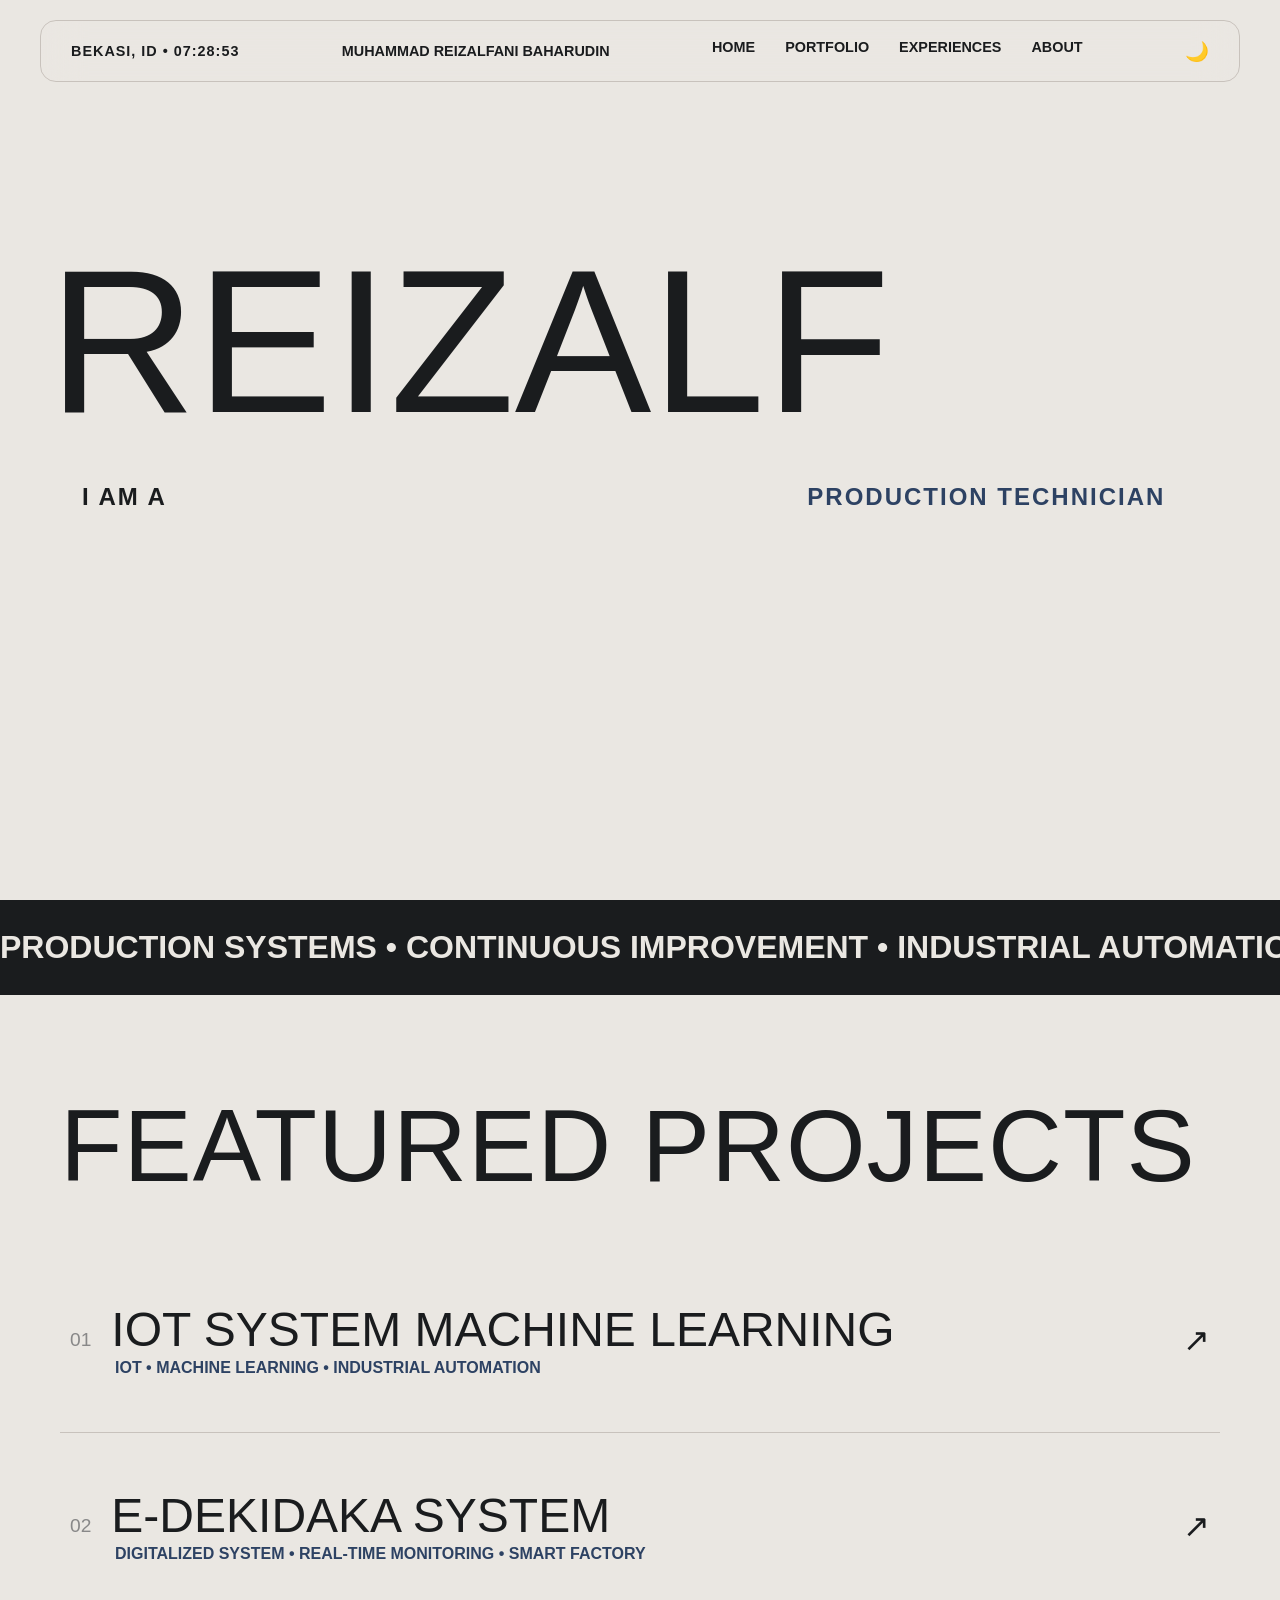
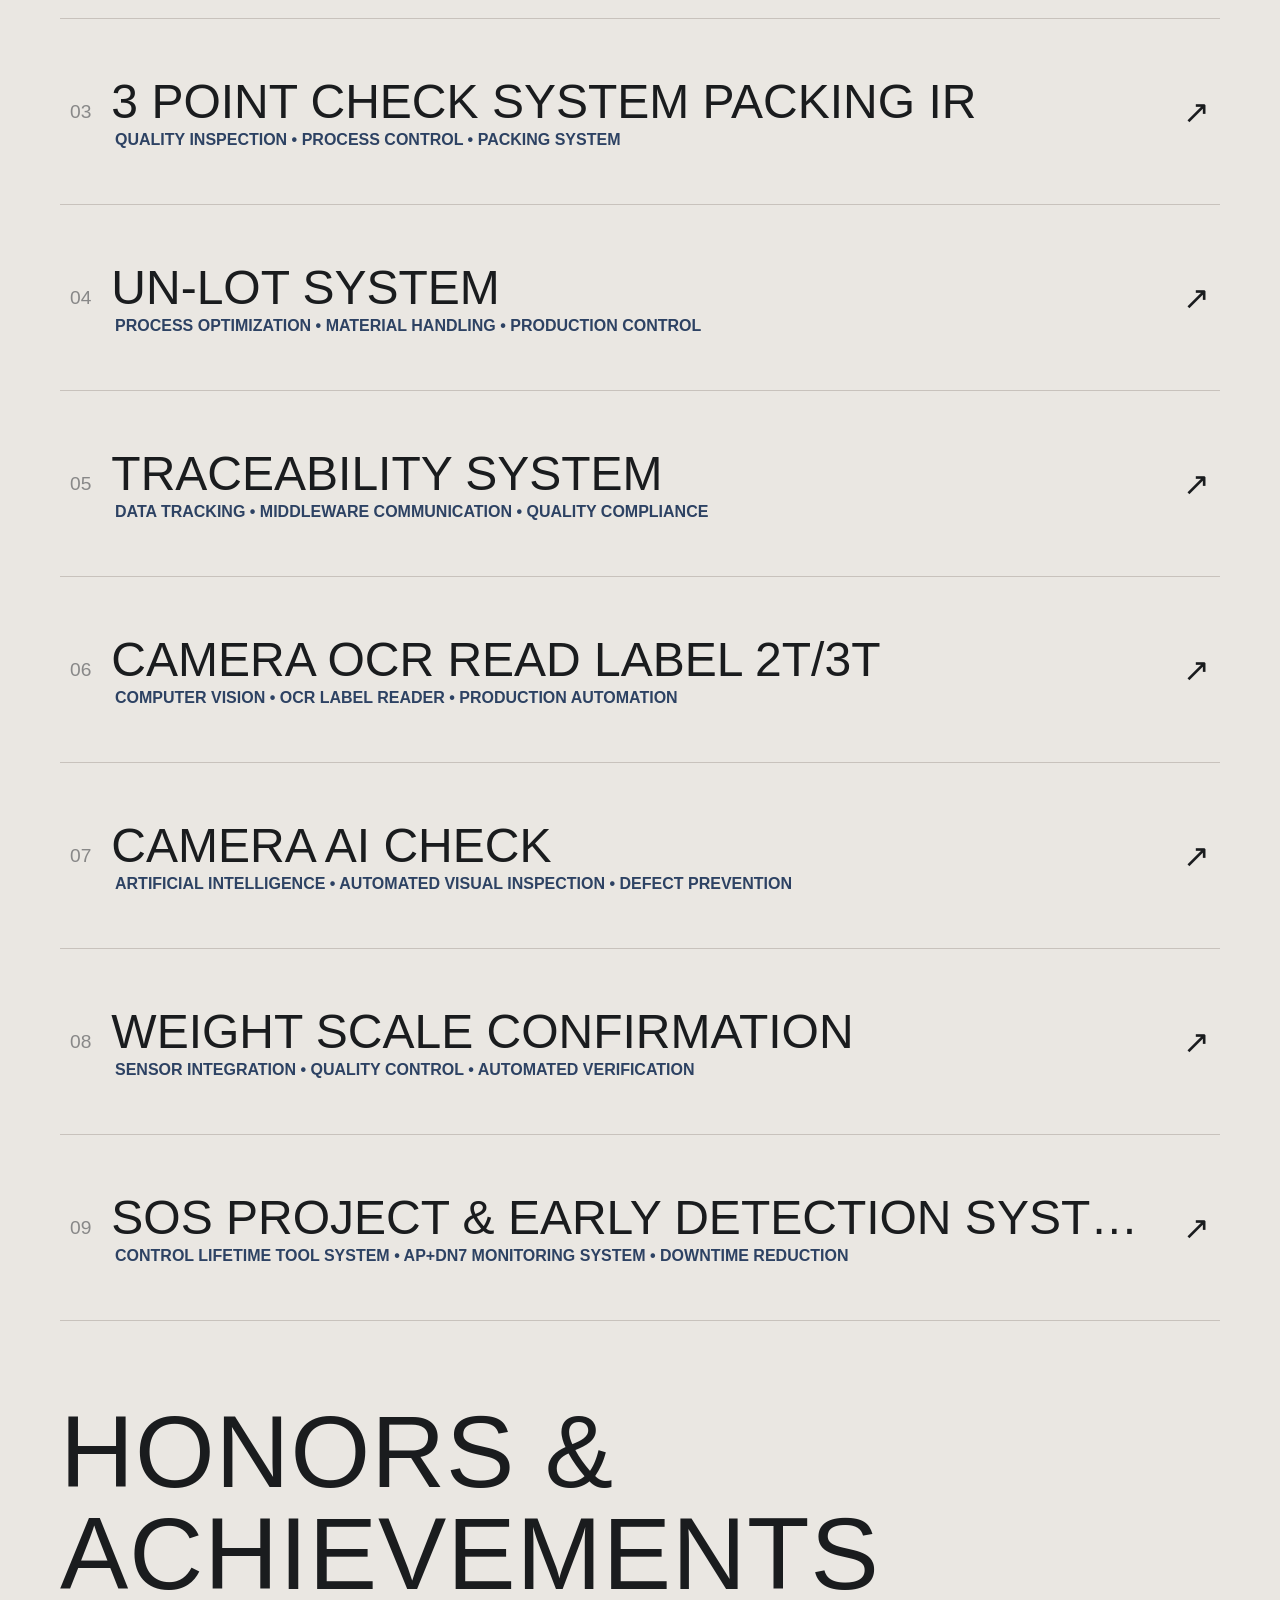
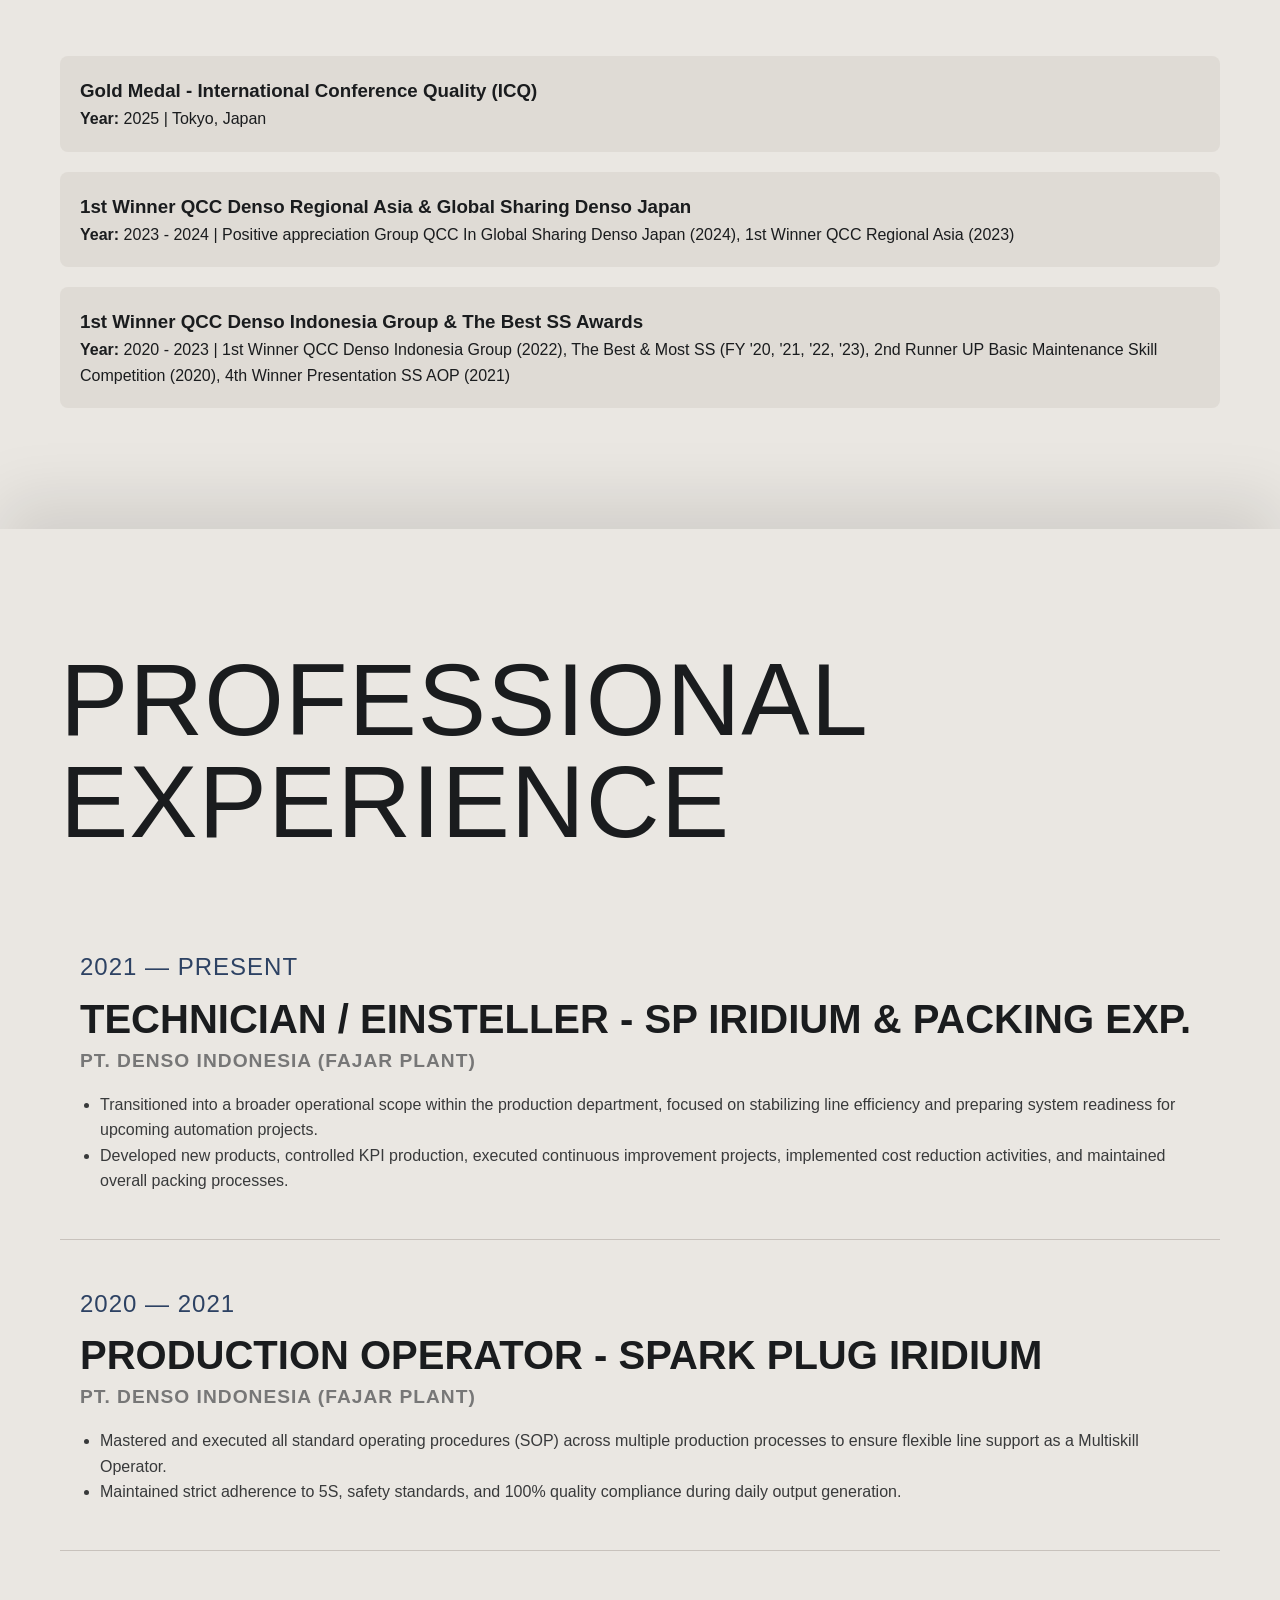
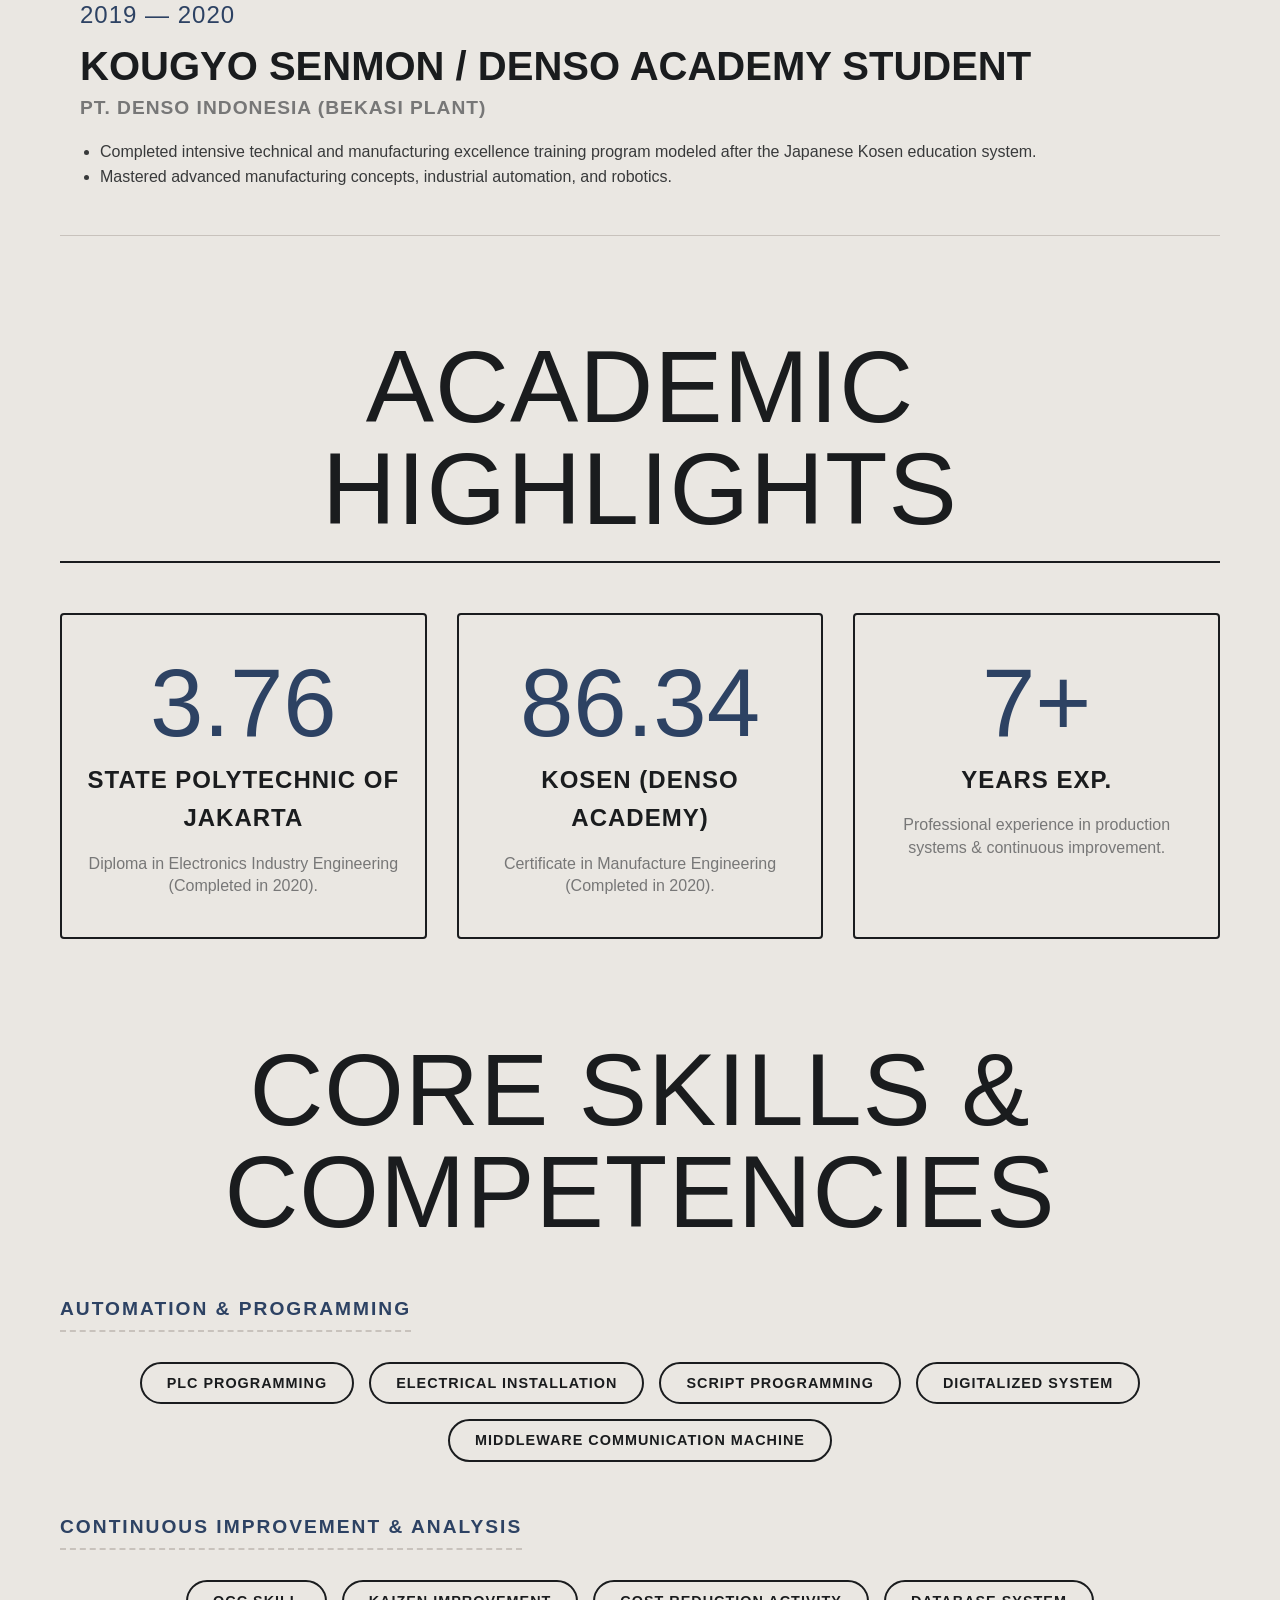
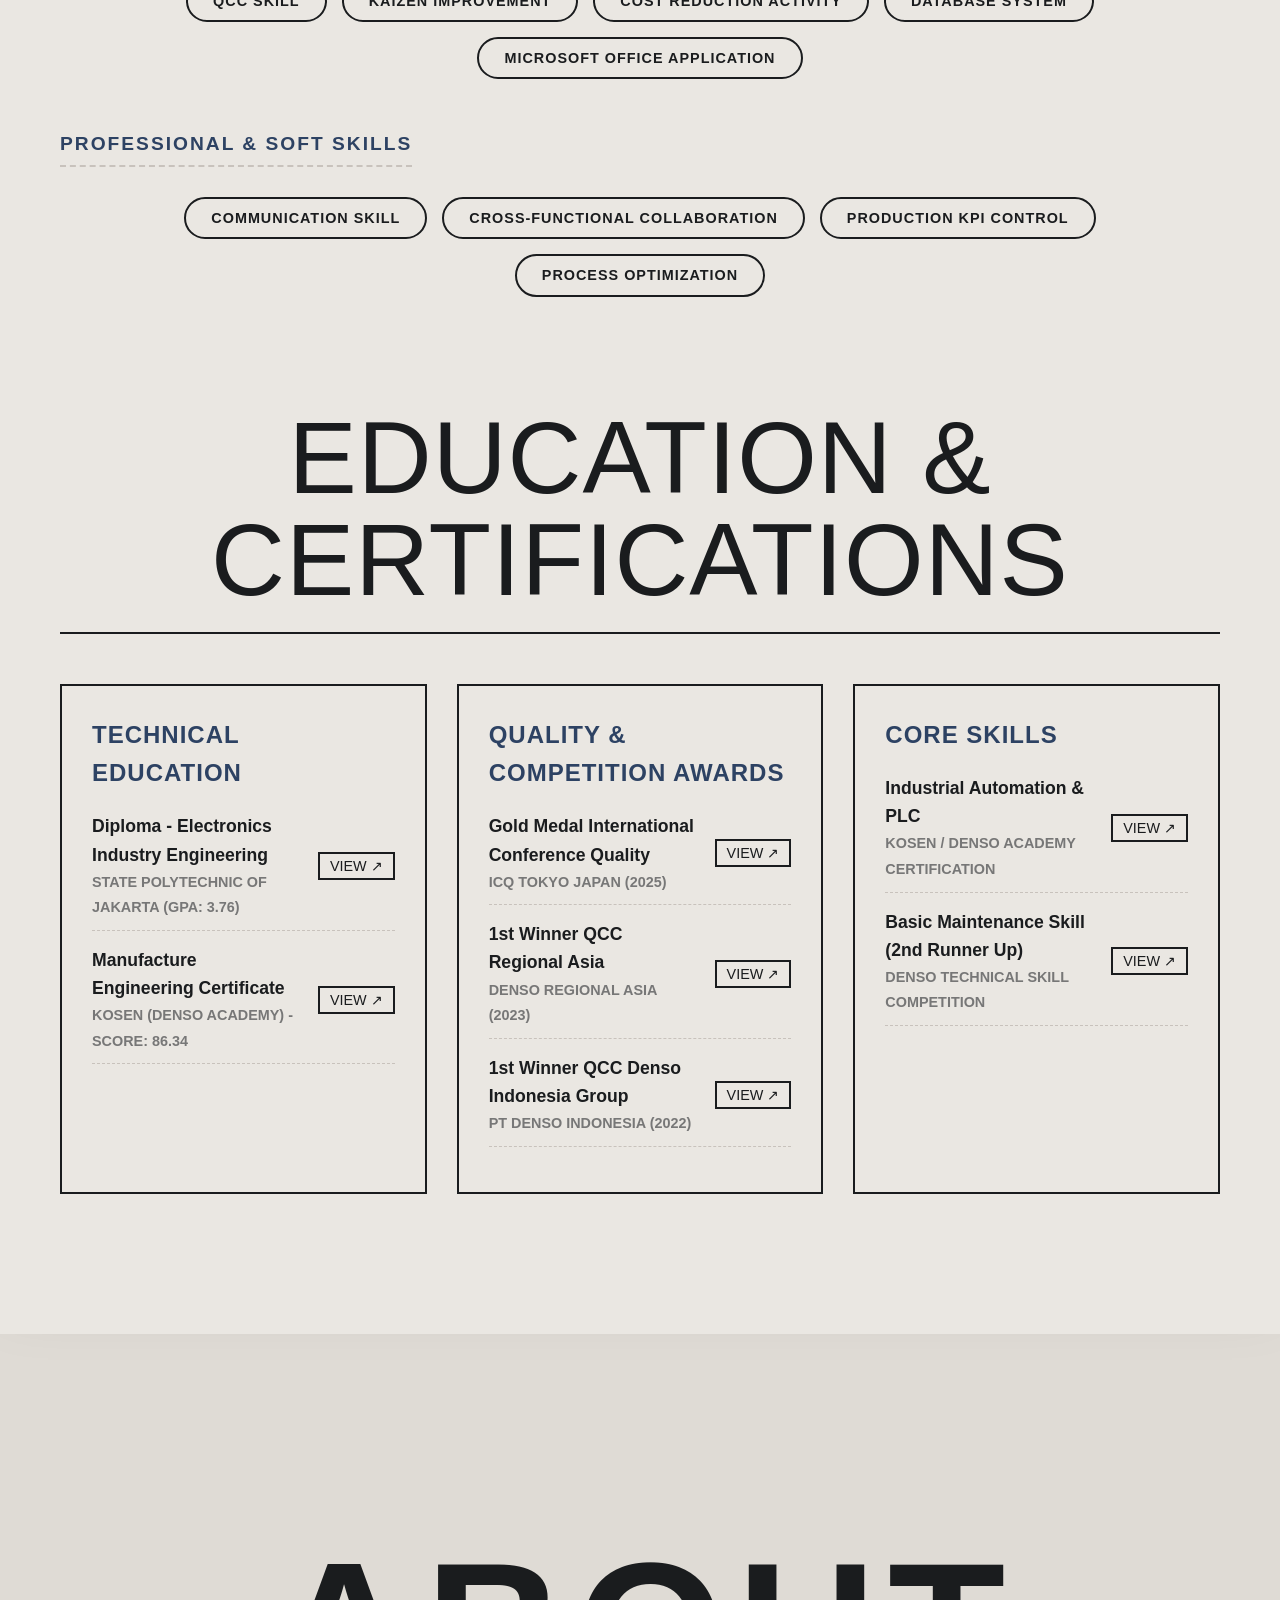
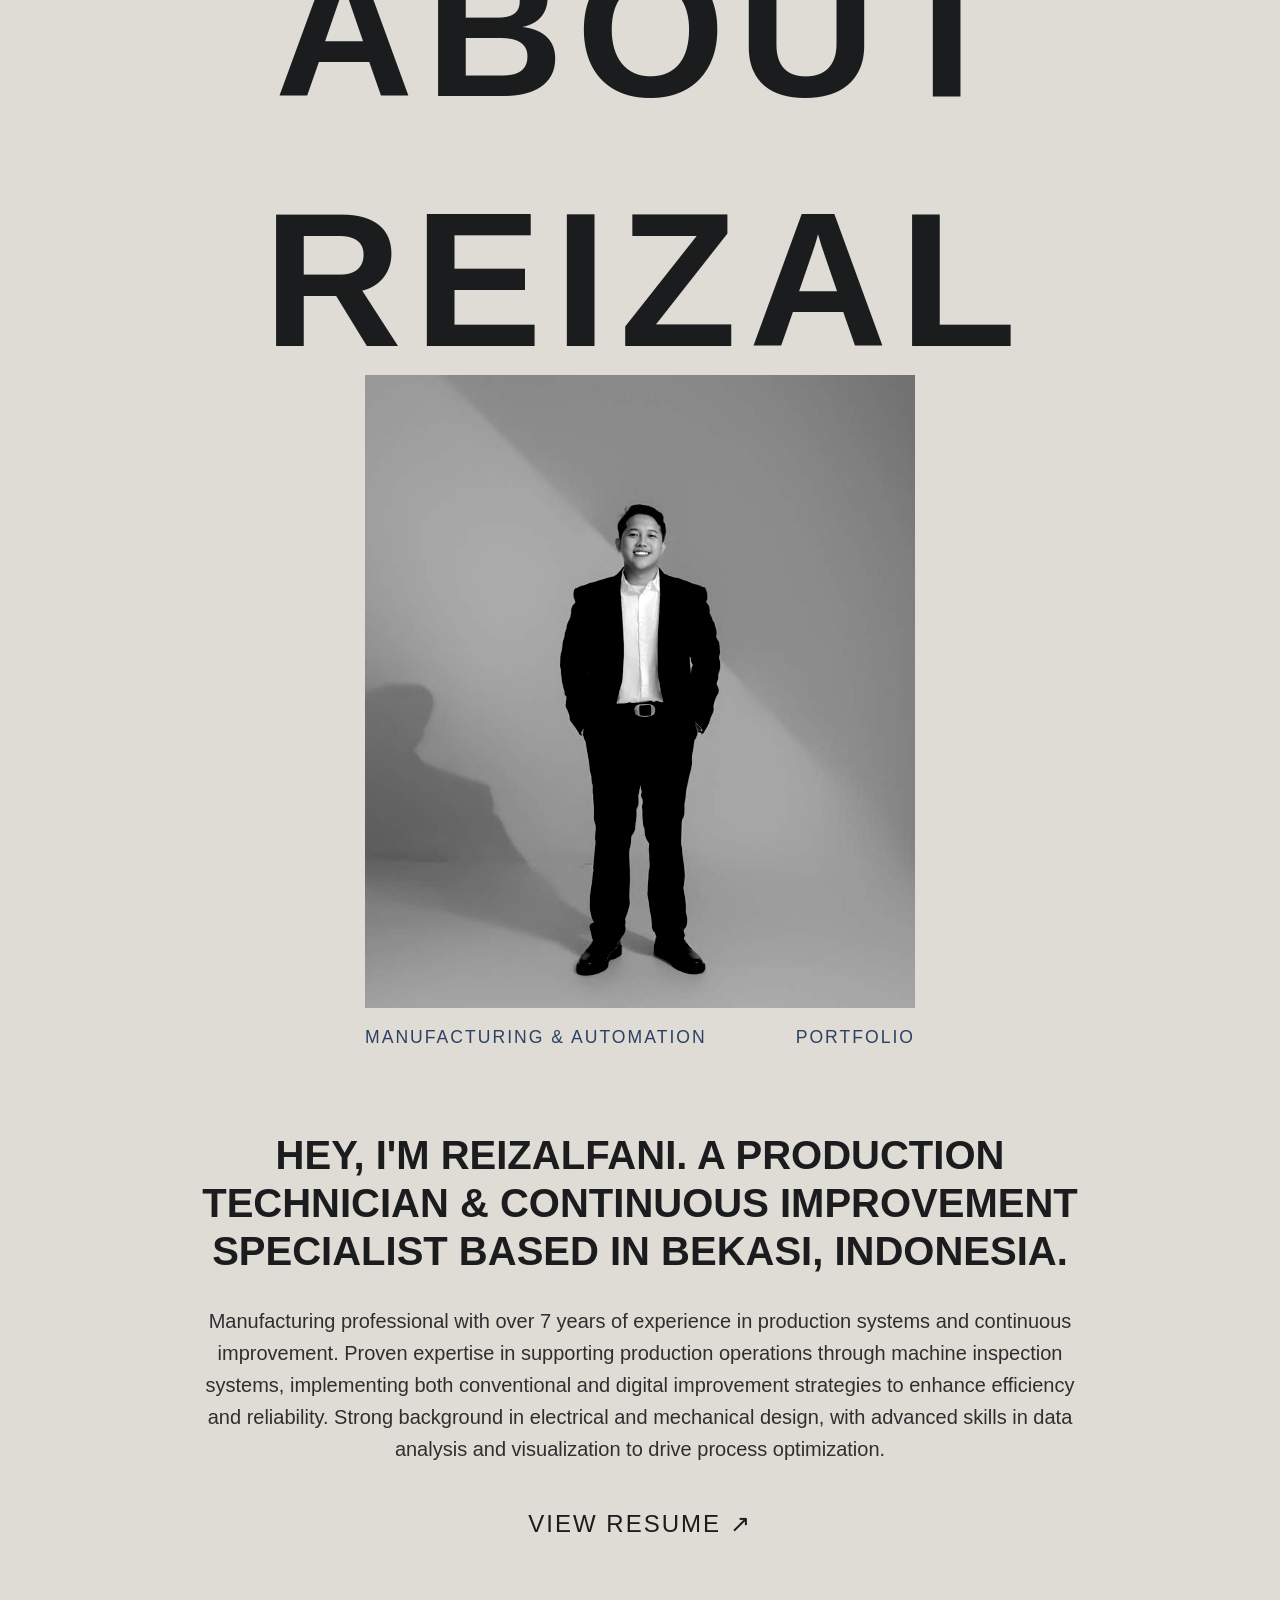
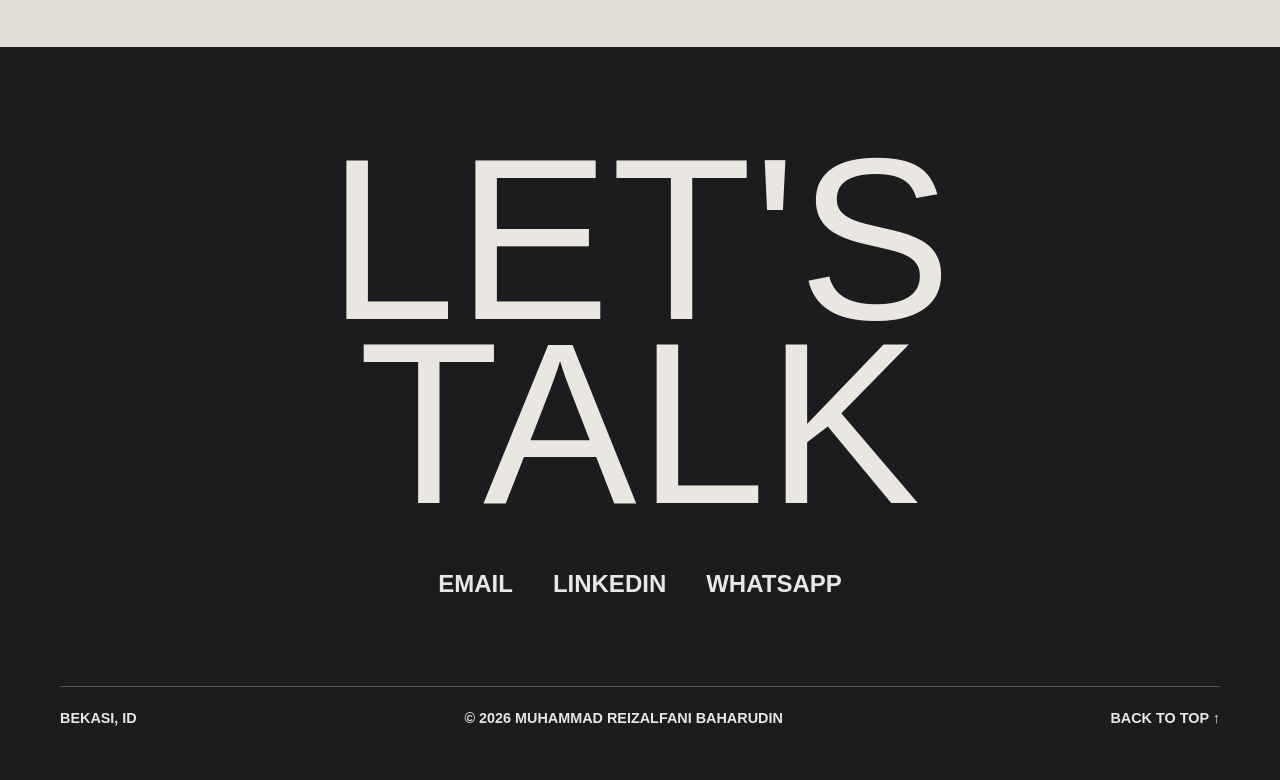
==== index.html @ 48442151 "Update index.html" ====
<!DOCTYPE html>
<html lang="en"><head><meta http-equiv="Content-Type" content="text/html; charset=UTF-8">
    
    <meta name="viewport" content="width=device-width, initial-scale=1.0">
    <title>Muhammad Reizalfani Baharudin - Portfolio</title>

    <link rel="preconnect" href="https://fonts.googleapis.com/">
    <link rel="preconnect" href="https://fonts.gstatic.com/" crossorigin="">
    <!-- <link href="./css2" rel="stylesheet"> -->

    <link rel="stylesheet" href="./style.css">
</head>
<body class="page-transition" style="overflow: auto;">

    <div id="loader" style="transform: translateY(0);">
        <div class="loader-content">
            <span id="counter">100</span>
        </div>
    </div>

    <header class="jas-header" id="header">
        <nav class="container">
            <div class="location">
                <span>BEKASI, ID</span> • <span id="live-time">01:22:20</span>
            </div>
            <div class="logo">
                <!-- <img src="./assets/Logo Rei.png" alt="Muhammad Reizalfani Baharudin" class="logo-img"> -->
                 <span>MUHAMMAD REIZALFANI BAHARUDIN</span>
            </div>

            <ul class="jas-nav" id="nav-menu">
                <li><a href="#hero" data-text="HOME">HOME</a></li>
                <li><a href="#portfolio-section" data-text="PORTFOLIO">PORTFOLIO</a></li>
                <li><a href="#experiences-section" data-text="EXPERIENCES">EXPERIENCES</a></li>
                <li><a href="#about-section" data-text="ABOUT">ABOUT</a></li>
            </ul>
            
            <div class="nav-actions">
                <button class="theme-toggle" id="theme-toggle">🌙</button>
                <div class="hamburger" id="hamburger">
                   <span></span>
                    <span></span>
                    <span></span>
                </div>
            </div>
        </nav>
    </header>

    <section id="hero" class="hero">
        <div class="hero-container">
            <h1 class="hero-name" id="interactive-name"><span class="animate-in">R</span><span class="animate-in">E</span><span class="animate-in">I</span><span class="animate-in">Z</span><span class="animate-in">A</span><span class="animate-in">L</span><span class="animate-in">F</span><span class="animate-in">A</span><span class="animate-in">N</span><span class="animate-in">I</span></h1>
            
            <div class="hero-footer">
                <p>I AM A</p>
                
                <div class="role-slider">
                    <div class="role-list">
                        <span>PRODUCTION TECHNICIAN</span>
                        <span>SCRIPT PROGRAMMER</span>
                        <span>PLC PROGRAMMER</span>
                        <span>DIGITALIZED SYSTEM</span>
                        <span>QCC EXPERT</span>
                        <span>PRODUCTION TECHNICIAN</span>
                        <span>CONTINUOUS IMPROVEMENT</span>
                    </div>
                </div>
            </div>
        </div>
    </section>

    <div class="marquee">
        <div class="marquee-content">
            <span>PRODUCTION SYSTEMS • CONTINUOUS IMPROVEMENT • INDUSTRIAL AUTOMATION • PLC PROGRAMMING • DIGITALIZED SYSTEM • QCC EXPERT • </span>
            <span>PRODUCTION SYSTEMS • CONTINUOUS IMPROVEMENT • INDUSTRIAL AUTOMATION • PLC PROGRAMMING • DIGITALIZED SYSTEM • QCC EXPERT • </span>
            <span>PRODUCTION SYSTEMS • CONTINUOUS IMPROVEMENT • INDUSTRIAL AUTOMATION • PLC PROGRAMMING • DIGITALIZED SYSTEM • QCC EXPERT • </span>
        </div>
    </div>

    <section id="portfolio-section" class="section-padding" style="opacity: 0.327923; transform: scale(0.951994) translateY(28.8033px);">
        <div class="container">
            <h2 class="reveal-base reveal-slide-up">FEATURED PROJECTS</h2>
            <div class="portfolio-list">
                
                <a href="#" class="portfolio-row">
                    <div class="port-left-group">
                        <div class="port-title-wrapper">
                            <span class="port-num">01</span>
                            <h3 class="port-title">IoT System Machine Learning</h3>
                        </div>
                        <p class="port-tags">IoT • Machine Learning • Industrial Automation</p>
                    </div>
                    
                    <div class="port-right-group">
                        <div class="inline-img-wrapper">
                            <img src="./assets/Foto Rei 3.jpg" alt="IoT Project">
                        </div>
                        <span class="port-arrow">↗</span>
                    </div>
                </a>

                <a href="#" class="portfolio-row">
                    <div class="port-left-group">
                        <div class="port-title-wrapper">
                            <span class="port-num">02</span>
                            <h3 class="port-title">E-Dekidaka System</h3>
                        </div>
                        <p class="port-tags">Digitalized System • Real-time Monitoring • Smart Factory</p>
                    </div>
    
                    <div class="port-right-group">
                        <div class="inline-img-wrapper">
                            <img src="./assets/Foto Rei 3.jpg" alt="E-Dekidaka System">
                        </div>
                        <span class="port-arrow">↗</span>
                    </div>
                </a>

                <a href="#" class="portfolio-row">
                    <div class="port-left-group">
                        <div class="port-title-wrapper">
                            <span class="port-num">03</span>
                            <h3 class="port-title">3 Point Check System Packing Ir</h3>
                        </div>
                        <p class="port-tags">Quality Inspection • Process Control • Packing System</p>
                    </div>
                    <div class="port-right-group">
                        <div class="inline-img-wrapper">
                            <img src="./assets/Foto Rei 3.jpg" alt="3 Point Check System">
                        </div>
                        <span class="port-arrow">↗</span>
                    </div>
                </a>

                <a href="#" class="portfolio-row">
                    <div class="port-left-group">
                        <div class="port-title-wrapper">
                            <span class="port-num">04</span>
                            <h3 class="port-title">Un-Lot System</h3>
                        </div>
                        <p class="port-tags">Process Optimization • Material Handling • Production Control</p>
                    </div>
                    <div class="port-right-group">
                        <div class="inline-img-wrapper">
                            <img src="./assets/Foto Rei 3.jpg" alt="Un-Lot System">
                        </div>
                        <span class="port-arrow">↗</span>
                    </div>
                </a>

                <a href="#" class="portfolio-row">
                    <div class="port-left-group">
                        <div class="port-title-wrapper">
                            <span class="port-num">05</span>
                            <h3 class="port-title">Traceability System</h3>
                        </div>
                        <p class="port-tags">Data Tracking • Middleware Communication • Quality Compliance</p>
                    </div>
                    <div class="port-right-group">
                        <div class="inline-img-wrapper">
                            <img src="./assets/Foto Rei 3.jpg" alt="Traceability System">
                        </div>
                        <span class="port-arrow">↗</span>
                    </div>
                </a>

                <a href="#" class="portfolio-row">
                    <div class="port-left-group">
                        <div class="port-title-wrapper">
                            <span class="port-num">06</span>
                            <h3 class="port-title">Camera OCR Read Label 2T/3T</h3>
                        </div>
                        <p class="port-tags">Computer Vision • OCR Label Reader • Production Automation</p>
                    </div>
                    <div class="port-right-group">
                        <div class="inline-img-wrapper">
                            <img src="./assets/Foto Rei 3.jpg" alt="Camera OCR Read Label">
                        </div>
                        <span class="port-arrow">↗</span>
                    </div>
                </a>

                <a href="#" class="portfolio-row">
                    <div class="port-left-group">
                        <div class="port-title-wrapper">
                            <span class="port-num">07</span>
                            <h3 class="port-title">Camera AI Check</h3>
                        </div>
                        <p class="port-tags">Artificial Intelligence • Automated Visual Inspection • Defect Prevention</p>
                    </div>
                    <div class="port-right-group">
                        <div class="inline-img-wrapper">
                            <img src="./assets/Foto Rei 3.jpg" alt="Camera AI Check">
                        </div>
                        <span class="port-arrow">↗</span>
                    </div>
                </a>

                <a href="#" class="portfolio-row">
                    <div class="port-left-group">
                        <div class="port-title-wrapper">
                            <span class="port-num">08</span>
                            <h3 class="port-title">Weight Scale Confirmation</h3>
                        </div>
                        <p class="port-tags">Sensor Integration • Quality Control • Automated Verification</p>
                    </div>
                    <div class="port-right-group">
                        <div class="inline-img-wrapper">
                            <img src="./assets/Foto Rei 3.jpg" alt="Weight Scale Confirmation">
                        </div>
                        <span class="port-arrow">↗</span>
                    </div>
                </a>

                <a href="#" class="portfolio-row">
                    <div class="port-left-group">
                        <div class="port-title-wrapper">
                            <span class="port-num">09</span>
                            <h3 class="port-title">SOS Project &amp; Early Detection System</h3>
                        </div>
                        <p class="port-tags">Control Lifetime Tool System • AP+DN7 Monitoring System • Downtime Reduction</p>
                    </div>
                    <div class="port-right-group">
                        <div class="inline-img-wrapper">
                            <img src="./assets/Foto Rei 3.jpg" alt="SOS Project">
                        </div>
                        <span class="port-arrow">↗</span>
                    </div>
                </a>
                
            </div>

            <h2 style="margin-top: 80px;" class="reveal-base reveal-stomp">HONORS &amp; ACHIEVEMENTS</h2>
            <div class="research-item">
                <h3>Gold Medal - International Conference Quality (ICQ)</h3>
                <p><strong>Year:</strong> 2025 | Tokyo, Japan</p>
            </div>
            <div class="research-item">
                <h3>1st Winner QCC Denso Regional Asia &amp; Global Sharing Denso Japan</h3>
                <p><strong>Year:</strong> 2023 - 2024 | Positive appreciation Group QCC In Global Sharing Denso Japan (2024), 1st Winner QCC Regional Asia (2023)</p>
            </div>
            <div class="research-item">
                <h3>1st Winner QCC Denso Indonesia Group &amp; The Best SS Awards</h3>
                <p><strong>Year:</strong> 2020 - 2023 | 1st Winner QCC Denso Indonesia Group (2022), The Best &amp; Most SS (FY '20, '21, '22, '23), 2nd Runner UP Basic Maintenance Skill Competition (2020), 4th Winner Presentation SS AOP (2021)</p>
            </div>
        </div>
    </section>

    <section id="experiences-section" class="section-padding">
        <div class="container">
            
            <h2 class="reveal-base reveal-slide-side">PROFESSIONAL EXPERIENCE</h2>
            <div class="experience-list">
                
                <div class="exp-row">
                    <div class="exp-left" style="width: 100%;">
                        <span class="exp-date">2021 — PRESENT</span>
                        <h3 class="exp-role">Technician / Einsteller - SP Iridium &amp; Packing Exp.</h3>
                        <p class="exp-company">PT. DENSO INDONESIA (FAJAR PLANT)</p>
                        <ul style="margin-top: 15px; padding-left: 20px; line-height: 1.6; opacity: 0.85;">
                            <li>Transitioned into a broader operational scope within the production department, focused on stabilizing line efficiency and preparing system readiness for upcoming automation projects.</li>
                            <li>Developed new products, controlled KPI production, executed continuous improvement projects, implemented cost reduction activities, and maintained overall packing processes.</li>
                        </ul>
                    </div>
                </div>

                <div class="exp-row">
                    <div class="exp-left" style="width: 100%;">
                        <span class="exp-date">2020 — 2021</span>
                        <h3 class="exp-role">Production Operator - Spark Plug Iridium</h3>
                        <p class="exp-company">PT. DENSO INDONESIA (FAJAR PLANT)</p>
                        <ul style="margin-top: 15px; padding-left: 20px; line-height: 1.6; opacity: 0.85;">
                            <li>Mastered and executed all standard operating procedures (SOP) across multiple production processes to ensure flexible line support as a Multiskill Operator.</li>
                            <li>Maintained strict adherence to 5S, safety standards, and 100% quality compliance during daily output generation.</li>
                        </ul>
                    </div>
                </div>

                <div class="exp-row">
                    <div class="exp-left" style="width: 100%;">
                        <span class="exp-date">2019 — 2020</span>
                        <h3 class="exp-role">Kougyo Senmon / Denso Academy Student</h3>
                        <p class="exp-company">PT. DENSO INDONESIA (BEKASI PLANT)</p>
                        <ul style="margin-top: 15px; padding-left: 20px; line-height: 1.6; opacity: 0.85;">
                            <li>Completed intensive technical and manufacturing excellence training program modeled after the Japanese Kosen education system.</li>
                            <li>Mastered advanced manufacturing concepts, industrial automation, and robotics.</li>
                        </ul>
                    </div>
                </div>

            </div>

            <h2 style="margin-top: 100px; text-align: center; border-bottom: 2px solid var(--text-color); padding-bottom: 20px;" class="reveal-base reveal-flip is-visible">ACADEMIC HIGHLIGHTS</h2>
            
            <div class="impact-brutal-grid">
                <div class="impact-brutal-item">
                    <span class="impact-giant-number">3.76</span>
                    <h3 class="impact-title">STATE POLYTECHNIC OF JAKARTA</h3>
                    <p class="impact-desc">Diploma in Electronics Industry Engineering (Completed in 2020).</p>
                </div>
                
                <div class="impact-brutal-item">
                    <span class="impact-giant-number">86.34</span>
                    <h3 class="impact-title">KOSEN (DENSO ACADEMY)</h3>
                    <p class="impact-desc">Certificate in Manufacture Engineering (Completed in 2020).</p>
                </div>
                
                <div class="impact-brutal-item">
                    <span class="impact-giant-number">7+</span>
                    <h3 class="impact-title">YEARS EXP.</h3>
                    <p class="impact-desc">Professional experience in production systems &amp; continuous improvement.</p>
                </div>
            </div>

           <h2 style="margin-top: 100px; text-align: center;" class="reveal-base reveal-slide-up is-visible">CORE SKILLS &amp; COMPETENCIES</h2>
            
            <div class="comp-category" style="margin-top: 50px; margin-bottom: 40px;"> 
                <h3 style="text-align: center; margin-bottom: 20px; font-size: 1.2rem; color: var(--accent-color); text-transform: uppercase;">Automation &amp; Programming</h3>
                <div class="tags" style="justify-content: center;"> 
                    <span class="tag">PLC Programming</span> 
                    <span class="tag">Electrical Installation</span> 
                    <span class="tag">Script Programming</span> 
                    <span class="tag">Digitalized System</span> 
                    <span class="tag">Middleware Communication Machine</span> 
                </div> 
            </div> 

            <div class="comp-category" style="margin-bottom: 40px;"> 
                <h3 style="text-align: center; margin-bottom: 20px; font-size: 1.2rem; color: var(--accent-color); text-transform: uppercase;">Continuous Improvement &amp; Analysis</h3>
                <div class="tags" style="justify-content: center;"> 
                    <span class="tag">QCC Skill</span> 
                    <span class="tag">Kaizen Improvement</span> 
                    <span class="tag">Cost Reduction Activity</span> 
                    <span class="tag">Database System</span> 
                    <span class="tag">Microsoft Office Application</span>  
                </div> 
            </div>

            <div class="comp-category"> 
                <h3 style="text-align: center; margin-bottom: 20px; font-size: 1.2rem; color: var(--accent-color); text-transform: uppercase;">Professional &amp; Soft Skills</h3>
                <div class="tags" style="justify-content: center;"> 
                    <span class="tag">Communication Skill</span> 
                    <span class="tag">Cross-functional Collaboration</span> 
                    <span class="tag">Production KPI Control</span> 
                    <span class="tag">Process Optimization</span> 
                </div> 
            </div>

            <!-- ==========================================
                 LICENSES & CERTIFICATIONS SECTION
            =========================================== -->
            <h2 class="cert-section-title reveal-base reveal-stomp">EDUCATION &amp; CERTIFICATIONS</h2>
            
            <div class="cert-grid">
                <!-- Card 1: Technical & Manufacturing -->
                <div class="cert-card">
                    <h3 class="cert-category-title">Technical Education</h3>
                    <ul class="cert-list">
                        <li>
                            <div class="cert-info">
                                <strong>Diploma - Electronics Industry Engineering</strong>
                                <span>State Polytechnic of Jakarta (GPA: 3.76)</span>
                            </div>
                            <button class="cert-link view-cert-btn" data-cert="/assets/Foto Rei 3.jpg">VIEW ↗</button>
                        </li>
                        <li>
                            <div class="cert-info">
                                <strong>Manufacture Engineering Certificate</strong>
                                <span>KOSEN (DENSO Academy) - Score: 86.34</span>
                            </div>
                            <button class="cert-link view-cert-btn" data-cert="/assets/Foto Rei 3.jpg">VIEW ↗</button>
                        </li>
                    </ul>
                </div>

                <!-- Card 2: Competitions & Quality Certifications -->
                <div class="cert-card">
                    <h3 class="cert-category-title">Quality &amp; Competition Awards</h3>
                    <ul class="cert-list">
                        <li>
                            <div class="cert-info">
                                <strong>Gold Medal International Conference Quality</strong>
                                <span>ICQ Tokyo Japan (2025)</span>
                            </div>
                            <button class="cert-link view-cert-btn" data-cert="/assets/Foto Rei 3.jpg">VIEW ↗</button>
                        </li>
                        <li>
                            <div class="cert-info">
                                <strong>1st Winner QCC Regional Asia</strong>
                                <span>Denso Regional Asia (2023)</span>
                            </div>
                            <button class="cert-link view-cert-btn" data-cert="/assets/Foto Rei 3.jpg">VIEW ↗</button>
                        </li>
                        <li>
                            <div class="cert-info">
                                <strong>1st Winner QCC Denso Indonesia Group</strong>
                                <span>PT Denso Indonesia (2022)</span>
                            </div>
                            <button class="cert-link view-cert-btn" data-cert="/assets/Foto Rei 3.jpg">VIEW ↗</button>
                        </li>
                    </ul>
                </div>

                <!-- Card 3: Professional Competencies -->
                <div class="cert-card">
                    <h3 class="cert-category-title">Core Skills</h3>
                    <ul class="cert-list">
                        <li>
                            <div class="cert-info">
                                <strong>Industrial Automation &amp; PLC</strong>
                                <span>KOSEN / Denso Academy Certification</span>
                            </div>
                            <button class="cert-link view-cert-btn" data-cert="/assets/Foto Rei 3.jpg">VIEW ↗</button>
                        </li>
                        <li>
                            <div class="cert-info">
                                <strong>Basic Maintenance Skill (2nd Runner Up)</strong>
                                <span>Denso Technical Skill Competition</span>
                            </div>
                            <button class="cert-link view-cert-btn" data-cert="/assets/Foto Rei 3.jpg">VIEW ↗</button>
                        </li>
                    </ul>
                </div>
            </div>
        </div>
    </section>

    <section id="about-section" class="section-padding" style="background-color: var(--secondary-bg);">
        <div class="container">
            <h1 class="about-title reveal-base reveal-slide-up" id="about-reizal" style="opacity: 1 !important; visibility: visible !important;">
    <span class="word">
        <span class="char-wrapper dir-right"><span class="char-front">A</span><span class="char-back">A</span></span>
        <span class="char-wrapper dir-left"><span class="char-front">B</span><span class="char-back">B</span></span>
        <span class="char-wrapper dir-left"><span class="char-front">O</span><span class="char-back">O</span></span>
        <span class="char-wrapper dir-left"><span class="char-front">U</span><span class="char-back">U</span></span>
        <span class="char-wrapper dir-right"><span class="char-front">T</span><span class="char-back">T</span></span>
    </span>
    <span class="word">
        <span class="char-wrapper dir-right"><span class="char-front">R</span><span class="char-back">R</span></span>
        <span class="char-wrapper dir-right"><span class="char-front">E</span><span class="char-back">E</span></span>
        <span class="char-wrapper dir-left"><span class="char-front">I</span><span class="char-back">I</span></span>
        <span class="char-wrapper dir-right"><span class="char-front">Z</span><span class="char-back">Z</span></span>
        <span class="char-wrapper dir-left"><span class="char-front">A</span><span class="char-back">A</span></span>
        <span class="char-wrapper dir-right"><span class="char-front">L</span><span class="char-back">L</span></span>
    </span>
</h1>
            <div class="about-image-wrapper">
            <div class="about-image-container">
            <img src="./assets/Foto Rei 3.jpg" alt="Reizalfani profile photo" class="about-img">
                <div class="grain-overlay"></div>
            </div>
            <div class="about-caption">
                <span>MANUFACTURING &amp; AUTOMATION</span>
                <span>PORTFOLIO</span>
            </div>
            </div>

            <div style="max-width: 900px; margin: 0 auto; text-align: center;">
                <p style="font-size: clamp(1.8rem, 4vw, 2.5rem); font-weight: 800; text-transform: uppercase; line-height: 1.2; margin-bottom: 30px; color: var(--text-color);">
                    HEY, I'M REIZALFANI. A PRODUCTION TECHNICIAN &amp; CONTINUOUS IMPROVEMENT SPECIALIST BASED IN BEKASI, INDONESIA.
                </p>
                
                <p style="font-size: 1.25rem; line-height: 1.6; color: var(--text-color); opacity: 0.9; margin-bottom: 40px;">
                    Manufacturing professional with over 7 years of experience in production systems and continuous improvement. Proven expertise in supporting production operations through machine inspection systems, implementing both conventional and digital improvement strategies to enhance efficiency and reliability. Strong background in electrical and mechanical design, with advanced skills in data analysis and visualization to drive process optimization.
                </p>

                <a href="#" id="view-cv-link" class="text-link">VIEW RESUME ↗</a>
            </div>
        </div>
    </section>

    <section id="contact" class="big-footer">
        <div class="container text-center">
            <h2 class="giant-text reveal-base reveal-slide-side">LET'S TALK</h2>
            <div class="footer-links">
                <a href="mailto:m.reizalfani@gmail.com">EMAIL</a>
                <a href="https://www.linkedin.com/in/muhammad-reizalfani-baharudin" target="_blank" rel="noopener noreferrer">LINKEDIN</a>
                <a href="https://wa.me/6285225426995?text=Halo%20Rei,%20saya%20melihat%20portofolio%20Anda" target="_blank" rel="noopener noreferrer">WHATSAPP</a>
            </div>
            <div class="footer-bottom">
                <p>BEKASI, ID</p>
                <p>© 2026 MUHAMMAD REIZALFANI BAHARUDIN</p>
                <a href="#hero">BACK TO TOP ↑</a>
            </div>
        </div>
    </section>


    <script src="./script.js"></script>

    <div id="cv-modal" class="cv-modal">
    <div class="modal-overlay" id="modal-overlay"></div>
    <button class="close-btn" id="close-cv">×</button>

    <div class="modal-content">
        <div class="cv-paper-frame">
            <div class="cv-html-paper">
                <div class="cv-header">
                    <h1>MUHAMMAD REIZALFANI BAHARUDIN</h1>
                    <p>Adelia Residence Blok D3, Setu, Bekasi | 085 225 426 995 | <a href="mailto:m.reizalfani@gmail.com">m.reizalfani@gmail.com</a></p>
                    <div class="cv-links">
                        <a href="https://www.linkedin.com/in/muhammad-reizalfani-baharudin" target="_blank">LinkedIn</a>
                    </div>
                </div>
                
                <div class="cv-body">
                    <div class="cv-section">
                        <h2>PROFILE</h2>
                        <p>Manufacturing professional with over 7 years of experience in production systems and continuous improvement. Proven expertise in supporting production operations through machine inspection systems, implementing both conventional and digital improvement strategies to enhance efficiency and reliability. Strong background in electrical and mechanical design, with advanced skills in data analysis and visualization to drive process optimization. Adept at bridging technical knowledge with leadership and communication abilities, ensuring effective collaboration across teams. Recognized for delivering innovative solutions that improve productivity, reduce downtime, and support sustainable manufacturing growth.</p>
                    </div>

                    <div class="cv-section">
                        <h2>WORK EXPERIENCE</h2>

                        <div class="cv-item">
                            <div class="cv-item-header">
                                <strong>PT Denso Indonesia Fajar Plant - Technician / Einsteller - SP Iridium &amp; Packing Exp.</strong>
                                <span>2021 - Present</span>
                            </div>
                            <ul>
                                <li>Transitioned into a broader operational scope within the production department, focus on stabilizing line efficiency and preparing system readiness for upcoming automation projects.</li>
                                <li>Develop New product, Control KPI Production, Create Improvement, Cost Reduction Activity, Maintain packing process.</li>
                            </ul>
                        </div>
                        
                        <div class="cv-item">
                            <div class="cv-item-header">
                                <strong>PT Denso Indonesia Fajar Plant - Production Operator - Spark Plug Iridium</strong>
                                <span>2020 - 2021</span>
                            </div>
                            <ul>
                                <li>Mastered and executed all standard operating procedures (SOP) across multiple production processes to ensure flexible line support as a Multiskill Operator.</li>
                                <li>Maintained strict adherence to 5S, safety standards, and 100% quality compliance during daily output generation.</li>
                            </ul>
                        </div>

                        <div class="cv-item">
                            <div class="cv-item-header">
                                <strong>PT Denso Indonesia Bekasi Plant - Kougyo Senmon / Denso Academy</strong>
                                <span>2019 - 2020</span>
                            </div>
                            <ul>
                                <li>Completed intensive technical and manufacturing excellence training program modeled after the Japanese Kosen education system, mastering advanced concepts, industrial automation, and robotics.</li>
                            </ul>
                        </div>
                    </div>

                    <div class="cv-section">
                        <h2>EDUCATION</h2>
                        <div class="cv-item">
                            <div class="cv-item-header">
                                <strong>State Polytechnic of Jakarta</strong>
                                <span>Completed in 2020</span>
                            </div>
                            <p>Diploma in Electronics Industry Engineering (GPA: 3.76)</p>
                        </div>
                        <div class="cv-item">
                            <div class="cv-item-header">
                                <strong>KOSEN (DENSO Academy)</strong>
                                <span>Completed in 2020</span>
                            </div>
                            <p>Certificate in Manufacture Engineering (Score: 86.34)</p>
                        </div>
                    </div>

                    <div class="cv-section">
                        <h2>PROJECT EXPERIENCE</h2>
                        <ul style="list-style-type: none; padding-left: 0;">
                            <li style="margin-bottom: 8px;">• IoT System Machine Learning</li>
                            <li style="margin-bottom: 8px;">• E-Dekidaka System</li>
                            <li style="margin-bottom: 8px;">• 3 Point Check System Packing Ir</li>
                            <li style="margin-bottom: 8px;">• Un-Lot System</li>
                            <li style="margin-bottom: 8px;">• Traceability System</li>
                            <li style="margin-bottom: 8px;">• Camera OCR Read Label 2T/3T</li>
                            <li style="margin-bottom: 8px;">• Camera AI Check</li>
                            <li style="margin-bottom: 8px;">• Weight Scale Confirmation</li>
                            <li style="margin-bottom: 8px;">• SOS Project</li>
                            <li style="margin-bottom: 8px;">• Early Detection System</li>
                            <li style="margin-bottom: 8px;">• Control Lifetime Tool System</li>
                            <li style="margin-bottom: 8px;">• AP+DN7 Monitoring System</li>
                        </ul>
                    </div>

                    <div class="cv-section">
                        <h2>ACHIEVEMENTS</h2>
                        <ul style="list-style-type: none; padding-left: 0;">
                            <li style="margin-bottom: 8px;">• 2020 | The Best &amp; Most SS FY '20, 2nd Runner UP Basic Maintenance Skill Competition</li>
                            <li style="margin-bottom: 8px;">• 2021 | The Best &amp; Most SS FY '21, 4th Winner Presentation SS AOP</li>
                            <li style="margin-bottom: 8px;">• 2022 | The Best &amp; Most SS FY '22, 1st Winner QCC Denso Indonesia Group</li>
                            <li style="margin-bottom: 8px;">• 2023 | The Best &amp; Most SS FY '23, 1st Winner QCC Denso Regional Asia</li>
                            <li style="margin-bottom: 8px;">• 2024 | Positive appreciation Group QCC In Global Sharing Denso Japan</li>
                            <li style="margin-bottom: 8px;">• 2025 | Gold Medal International Conference Quality (ICQ) in Tokyo Japan</li>
                        </ul>
                    </div>

                    <div class="cv-section">
                        <h2>SKILLS</h2>
                        <p style="margin-bottom: 5px;"><strong>• Technical:</strong> PLC Programming | Electrical Installation | Script Programming | Digitalized System | Database System | Middleware Communication Machine</p>
                        <p style="margin-bottom: 5px;"><strong>• Continuous Improvement:</strong> QCC Skill | Microsoft Office Application</p>
                        <p><strong>• Soft Skills:</strong> Communication Skill | Leadership | Team Collaboration</p>
                    </div>

                </div>
            </div>
        </div>
        
        <div class="cv-footer-actions">
            <a href="#" class="btn" style="padding: 12px 30px; font-weight: 800; letter-spacing: 1.5px;">
                DOWNLOAD PDF VERSION
            </a>
        </div>
    </div>
</div>
    


<!-- ==========================================
         CERTIFICATE IMAGE MODAL
    =========================================== -->
    <div id="cert-modal" class="cv-modal">
        <div class="modal-overlay" id="cert-modal-overlay"></div>
        <button class="close-btn" id="close-cert-btn">×</button>

        <div class="modal-content" style="background: transparent; box-shadow: none; border: none; padding: 0;">
            <img id="cert-preview-img" src="#" alt="Certificate Preview" style="max-width: 90vw; max-height: 85vh; border: 4px solid var(--text-color); box-shadow: 15px 15px 0px var(--accent-color); object-fit: contain; background: var(--bg-color);">
        </div>
    </div>



</body></html>
---- style.css ----
/* =========================================
   VARIABLES & THEME
========================================= */
:root {
    /* Background: Putih tulang hangat */
    --bg-color: #EAE7E2; 
    /* Text: Hitam Onyx */
    --text-color: #1A1C1E; 
    /* Accent: Deep Navy */
    --accent-color: #2D4263; 
    
    --secondary-bg: #DFDBD5; 
    --border-color: #C8C2BC;
    --hover-bg: #D7D1CB;
    --nav-bg: rgba(234, 231, 226, 0.45); 
    
    --dark-surface: #0F172A; 
    --dark-card: #1E293B;    
    --muted-text: #94A3B8;   
}

@font-face {
    font-family: 'ImpactCustom';
    src: url('Asset/impact.ttf') format('truetype');
    font-weight: normal;
    font-style: normal;
}

/* Terapkan ke semua elemen yang pakai Impact */
.hero-name, .giant-text, .port-title, .about-title, .impact-giant-number, section h2, .text-link, .exp-role, #counter {
    font-family: 'ImpactCustom', Impact, sans-serif !important;
}

[data-theme="dark"] {
    /* Background: Biru Slate Gelap */
    --bg-color: #121417; 
    --text-color: #EAE7E2;
    --accent-color: #7E97B8; 
    --secondary-bg: #1B1E23;
    --border-color: #2D323A;
    --hover-bg: #252A30;
    --nav-bg: rgba(18, 20, 23, 0.45); 
}

/* =========================================
   GLOBAL RESET & ANTI-OVERFLOW (WAJIB ADA)
========================================= */
* {
    margin: 0;
    padding: 0;
    box-sizing: border-box !important; /* Mencegah padding menambah lebar elemen */
}

html, body {
    width: 100%;
    max-width: 100vw; /* Kunci absolut agar tidak melebihi layar */
    overflow-x: hidden !important; /* Potong paksa apapun yang keluar jalur kanan-kiri */
    margin: 0;
    padding: 0;
}

html {
    scroll-behavior: smooth; 
}

body {
    font-family: 'Plus Jakarta Sans', -apple-system, BlinkMacSystemFont, "Segoe UI", Roboto, Helvetica, Arial, sans-serif;
    line-height: 1.6;
    color: var(--text-color);
    background-color: var(--bg-color);
    transition: background-color 0.3s, color 0.3s;
    overflow-x: hidden;
}

.container {
    max-width: 1200px;
    margin: 0 auto;
    padding: 0 20px;
}

section {
    padding: 100px 0;
}

.section-padding {
    padding-top: 100px;
    padding-bottom: 100px;
    scroll-margin-top: 80px; 
}

/* =========================================
   TYPOGRAPHY & BUTTONS
========================================= */
section h2 {
    font-family: Impact, 'Arial Black', sans-serif; 
    font-size: clamp(4rem, 8vw, 7rem); 
    font-weight: normal; 
    text-transform: uppercase;
    color: var(--text-color);
    margin-bottom: 50px;
    line-height: 1;
    letter-spacing: 1px;
    transition: font-size 0.4s ease-out; 
}

.hero-name, 
.giant-text, 
.port-title, 
.about-title, 
.impact-giant-number {
    font-family: Impact, 'Arial Black', sans-serif; 
    font-weight: normal; 
    text-transform: uppercase;
}

/* =========================================
   BUTTONS (DYNAMIC THEME)
========================================= */
.btn {
    display: inline-block;
    padding: 12px 24px;
    background-color: var(--accent-color);
    color: var(--bg-color); 
    text-decoration: none;
    border-radius: 5px;
    transition: background-color 0.3s, transform 0.2s, opacity 0.3s;
}

.btn:hover {
    opacity: 0.85; 
    transform: translateY(-2px);
}

.btn-secondary {
    display: inline-block;
    padding: 8px 16px;
    border: 2px solid var(--accent-color);
    background-color: transparent;
    color: var(--accent-color);
    text-decoration: none;
    border-radius: 5px;
    transition: background-color 0.3s, color 0.3s, transform 0.2s;
    margin-top: 10px;
}

.btn-secondary:hover {
    background-color: var(--accent-color);
    color: var(--bg-color); 
    transform: translateY(-2px); 
}

/* =========================================
   LOADER ANIMATION
========================================= */
#loader {
    position: fixed;
    top: 0;
    left: 0;
    width: 100%;
    height: 100vh;
    background: #111;
    color: #fff;
    display: flex;
    justify-content: center;
    align-items: center;
    z-index: 9999;
    transition: transform 1s cubic-bezier(0.19, 1, 0.22, 1);
}

#counter {
    font-family: Impact, 'Arial Black', sans-serif;
    font-size: 15vw;
    font-weight: 800;
}

/* =========================================
   NAVIGATION (HEADER)
========================================= */
header {
    position: fixed;
    top: 0;
    width: 100%;
    background-color: var(--bg-color);
    border-bottom: 1px solid var(--border-color);
    z-index: 1000;
    padding: 15px 0;
    transition: background-color 0.3s;
}

.jas-header {
    position: fixed;
    top: 20px;
    left: 50%;
    transform: translateX(-50%);
    width: 95%;
    max-width: 1200px;
    z-index: 1000;
    background-color: var(--nav-bg);
    backdrop-filter: blur(20px); 
    -webkit-backdrop-filter: blur(20px);
    border: 1px solid var(--border-color); 
    border-radius: 16px; 
    padding: 15px 30px;
    transition: background-color 0.3s, border-color 0.3s;
}

.jas-header .container {
    display: flex;
    justify-content: space-between;
    align-items: center;
    width: 100%;
    padding: 0; 
}

nav {
    display: flex;
    justify-content: space-between;
    align-items: center;
    font-size: 0.9rem;
    font-weight: 600;
}

.location {
    text-transform: uppercase;
    letter-spacing: 1px;
}

/* =========================================
   NAVBAR LOGO
========================================= */
.logo {
    display: flex;
    align-items: center;
}

.logo-img {
    height: 30px; 
    width: auto;   
    display: block;
    transition: filter 0.3s ease;
}

[data-theme="dark"] .logo-img {
    filter: invert(1);
}

.jas-nav {
    list-style: none;
    display: flex;
    gap: 30px;
    margin: 0;
    padding: 0;
}

nav ul {
    list-style: none;
    display: flex;
    gap: 20px;
}

.jas-nav li a, nav ul li a {
    text-decoration: none;
    color: var(--text-color);
    text-transform: uppercase;
    font-weight: bold;
    transition: color 0.3s, opacity 0.3s;
}

nav ul li a:hover {
    color: var(--accent-color);
}

.theme-toggle {
    background: none;
    border: none;
    font-size: 1.2rem;
    cursor: pointer;
}

.nav-actions {
    display: flex;
    align-items: center;
    gap: 20px; 
}

.hamburger {
    display: none; 
    flex-direction: column;
    cursor: pointer;
    gap: 5px;
    z-index: 1100;
}

.hamburger span {
    display: block;
    width: 25px;
    height: 3px;
    background-color: var(--text-color);
    transition: all 0.3s ease;
}

/* =========================================
   HERO SECTION
========================================= */
.hero {
    min-height: 100vh;
    display: flex;
    flex-direction: column;
    justify-content: center; 
    position: relative; /* KUNCI: Menahan elemen absolute agar tidak terbang keluar */
}

.hero-container {
    width: 100%;
    padding: 0 20px;
    transform: translateY(-10vh); 
}

.hero-name {
    font-family: Impact, 'Arial Black', sans-serif;
    font-size: 16vw;
    text-align: center;
    line-height: 0.85;
    text-transform: uppercase;
    display: flex;
    justify-content: center;
    cursor: default;
    padding-top: 50px; 
}

.hero-name span {
    display: inline-block;
    opacity: 0;
    filter: blur(12px);
    transform: scale(1.1);
    transition: all 1s cubic-bezier(0.19, 1, 0.22, 1);
}

.hero-name span.animate-in {
    opacity: 1;
    filter: blur(0);
    transform: scale(1);
}

.hero-name span.animate-in:hover {
    transform: translateY(-20px) rotate(-5deg) scale(1.05); 
    color: var(--accent-color);
    transition: transform 0.2s, color 0.2s;
}

.hero-footer {
    display: flex;
    justify-content: space-between; 
    align-items: center;
    gap: 15px;
    margin-top: 50px;
    font-size: 1.5rem; 
    font-weight: 700;
    text-transform: uppercase;
    letter-spacing: 2px;
    padding: 0 5%;
}

.role-slider {
    height: 1.5em; 
    overflow: hidden;
    position: relative;
    color: var(--accent-color); 
}

.role-list {
    display: flex;
    flex-direction: column;
    /* Ubah durasi menjadi 10 detik agar pas untuk 5 pergerakan (masing-masing 2 detik) */
    animation: slideRoles 10s infinite cubic-bezier(0.19, 1, 0.22, 1);
    white-space: nowrap;
}

.role-list span {
    height: 1.5em;
    display: flex;
    align-items: center;
}

/* Hitungan matematis yang presisi untuk 6 baris teks (tiap tinggi 1.5em) */
@keyframes slideRoles {
    0%, 16%  { transform: translateY(0); }         /* 1. HCI RESEARCHER */
    20%, 36% { transform: translateY(-1.5em); }    /* 2. ERP FUNCTIONAL */
    40%, 56% { transform: translateY(-3em); }      /* 3. UX/UI DESIGNER */
    60%, 76% { transform: translateY(-4.5em); }    /* 4. SYSTEM ANALYST */
    80%, 96% { transform: translateY(-6em); }      /* 5. DATA ANALYST */
    100%     { transform: translateY(-7.5em); }    /* 6. HCI RESEARCHER (Loop Mulus) */
}

.hero-img {
    width: 250px;
    height: 300px;
    object-fit: cover;
    filter: grayscale(100%);
    transition: filter 0.3s;
}

.hero-img:hover {
    filter: grayscale(0%);
}

/* =========================================
   MARQUEE
========================================= */
.marquee {
    width: 100%;
    max-width: 100vw; /* Kunci lebar marquee */
    background-color: var(--text-color);
    color: var(--bg-color);
    padding: 20px 0;
    overflow: hidden !important; /* Potong teks yang berjalan keluar layar */
    white-space: nowrap;
    border-top: 2px solid var(--text-color);
    border-bottom: 2px solid var(--text-color);
}

.marquee-content {
    display: inline-block;
    font-size: 2rem;
    font-weight: bold;
    text-transform: uppercase;
    animation: scroll-left 15s linear infinite;
}

.marquee-content span {
    padding-right: 20px;
}

@keyframes scroll-left {
    0% { transform: translateX(0); }
    100% { transform: translateX(-33.33%); } 
}

/* =========================================
   PORTFOLIO SECTION
========================================= */
#portfolio-section {
    transform-origin: bottom center; 
    will-change: transform, opacity;
    position: relative;
    z-index: 1; 
}

.portfolio-list-section h2 {
    text-transform: uppercase;
    font-size: 1.5rem;
    margin-bottom: 40px;
    border-bottom: 2px solid var(--border-color);
    padding-bottom: 10px;
}

.portfolio-list {
    display: flex;
    flex-direction: column;
}

.portfolio-row {
    display: flex;
    justify-content: space-between;
    align-items: center; /* KUNCI 1: Menyejajarkan grup kiri & kanan di sumbu tengah */
    padding: 30px 10px;
    border-bottom: 1px solid var(--border-color);
    text-decoration: none;
    color: var(--text-color);
    transition: all 0.3s ease;
    flex-wrap: nowrap;
    width: 100%;
}

/* --- KELOMPOK KIRI --- */
.port-left-group {
    display: flex;
    flex-direction: column;
    justify-content: center; /* KUNCI 2: Memastikan teks di dalamnya terpusat */
    gap: 4px; 
    flex-grow: 1;
    min-width: 0;
}

.port-title-wrapper {
    display: flex;
    align-items: baseline;
    gap: 20px; /* Jarak antara angka 01 dan Judul */
}

.port-num {
    font-size: 1.2rem;
    color: #888;
}

.port-title {
    font-size: 2.2rem;
    font-family: Impact, 'Arial Black', sans-serif;
    text-transform: uppercase;
    margin: 0;
    line-height: 1.1; /* Mengunci tinggi baris agar tidak ada ruang kosong berlebih */
    white-space: nowrap;
    overflow: hidden;
    text-overflow: ellipsis;
}

.port-tags {
    font-size: 1rem;
    font-weight: bold;
    text-transform: uppercase;
    color: var(--accent-color);
    margin-left: 45px;
    line-height: 1; /* Menyamakan irama dengan judul */
}

/* --- KELOMPOK KANAN --- */
.port-right-group {
    display: flex;
    align-items: center; /* KUNCI 3: Menyejajarkan Gambar & Panah secara vertikal */
    justify-content: flex-end;
    flex-shrink: 0;
    margin-left: 30px;
    height: 100%; /* Memaksa grup ini mengambil tinggi maksimal baris */
}

.port-arrow {
    font-size: 2.5rem;
    line-height: 1; /* Penting: mencegah panah memiliki margin bawaan font */
    display: flex;
    align-items: center;
    transition: transform 0.4s cubic-bezier(0.175, 0.885, 0.32, 1.275), color 0.3s;
}

.portfolio-row:hover .port-arrow {
    transform: translate(15px, -15px);
    color: var(--accent-color);
}

.port-left {
    display: flex;
    align-items: baseline;
    gap: 30px;
}

.port-num {
    font-size: 1.2rem;
    color: #888;
}

.port-title {
    font-size: 3rem;
    font-family: Impact, 'Arial Black', sans-serif;
    text-transform: uppercase;
    margin: 0;
}

.port-right {
    display: flex;
    align-items: center;
    gap: 40px;
    margin-left: auto; 
}

.port-tags {
    font-size: 1rem;
    font-weight: bold;
    text-transform: uppercase;
}

.port-arrow {
    font-size: 2rem;
    transition: transform 0.3s;
}

.portfolio-row:hover .port-arrow {
    transform: translate(10px, -10px); 
    color: var(--accent-color);
}

.portfolio-grid {
    display: grid;
    grid-template-columns: repeat(auto-fit, minmax(300px, 1fr));
    gap: 20px;
}

.portfolio-card {
    background-color: var(--secondary-bg);
    border-radius: 8px;
    overflow: hidden;
}

.portfolio-card img {
    width: 100%;
    height: 200px;
    object-fit: cover;
}

.portfolio-card .content {
    padding: 20px;
}

/* =========================================
   INLINE PUSH REVEAL (FEATURED WORKS) - FIX DESKTOP
========================================= */

.inline-img-wrapper {
    width: 0;
    opacity: 0;
    /* KUNCI 1: Hapus overflow: hidden agar bayangan bisa keluar dengan bebas! */
    overflow: visible; 
    display: flex;
    align-items: center;
    justify-content: center;
    transform: scale(0.8) rotate(-5deg);
    transition: all 0.5s cubic-bezier(0.19, 1, 0.22, 1);
    pointer-events: none; /* Mencegah gambar siluman mengganggu kursor */
}

.inline-img-wrapper img {
    width: 220px;
    height: 125px;
    object-fit: cover;
    flex-shrink: 0;
    border: 2px solid var(--text-color);
    box-shadow: 8px 8px 0px var(--accent-color);
    box-sizing: border-box;
}

/* --- ODOO COMING SOON PLACEHOLDER --- */
.coming-soon-card {
    width: 220px;
    height: 125px;
    background-color: var(--bg-color); 
    color: var(--accent-color);
    display: flex;
    align-items: center;
    justify-content: center;
    font-family: 'ImpactCustom', Impact, sans-serif;
    font-size: 1.2rem;
    letter-spacing: 2px;
    border: 2px solid var(--text-color); 
    box-shadow: 8px 8px 0px var(--accent-color); 
    text-transform: uppercase;
    flex-shrink: 0;
    box-sizing: border-box;
}

.portfolio-row:hover .inline-img-wrapper {
    /* KUNCI 2: Wrapper dilebarkan menjadi 240px untuk memberi tempat pada gambar 220px + bayangan 8px */
    width: 240px; 
    opacity: 1;
    transform: scale(1) rotate(2deg);
    pointer-events: auto;
}

/* =========================================
   RESEARCH & PUBLICATIONS
========================================= */
.research-item {
    margin-bottom: 20px;
    padding: 20px;
    background-color: var(--secondary-bg);
    border-radius: 8px;
}

/* =========================================
   EXPERIENCES SECTION
========================================= */
#experiences-section {
    position: relative;
    z-index: 10;
    background-color: var(--bg-color); 
    color: var(--text-color); 
    box-shadow: 0 -30px 60px rgba(0,0,0,0.1); 
    padding-top: 120px;
}

#experiences-section h2, 
#experiences-section .exp-role {
    color: var(--text-color);
}

#experiences-section .exp-date,
#experiences-section .impact-giant-number {
    color: var(--accent-color); 
}

#experiences-section .exp-company,
#experiences-section .impact-desc {
    color: #777; 
}

.experience-list {
    display: flex;
    flex-direction: column;
    margin-top: 40px;
}

.exp-row {
    padding: 35px 0;
    border-bottom: 1px solid var(--border-color);
    display: flex;
    justify-content: space-between;
    align-items: flex-start;
    transition: padding-left 0.3s, background-color 0.3s;
    cursor: default;
}

.exp-row:hover {
    background-color: var(--hover-bg);
    padding-left: 30px;
    padding-right: 30px;
}

.exp-date {
    font-family: Impact, 'Arial Black', sans-serif;
    font-size: 1.5rem;
    color: var(--accent-color);
    margin-bottom: 10px;
    display: block;
    letter-spacing: 1px;
}

.exp-role {
    font-size: 2.5rem;
    font-family: Impact, 'Arial Black', sans-serif;
    text-transform: uppercase;
    margin: 0 0 5px 0;
    line-height: 1.1;
    color: var(--text-color);
}

.exp-company {
    font-size: 1.2rem;
    font-weight: bold;
    color: #777; 
    text-transform: uppercase;
    letter-spacing: 1px;
}

[data-theme="dark"] .exp-company {
    color: #aaa;
}

#experiences-section .exp-row {
    border-bottom: 1px solid var(--border-color);
    padding: 45px 20px;
    border-left: 0px solid transparent; 
    transition: all 0.3s cubic-bezier(0.175, 0.885, 0.32, 1.275); 
}

#experiences-section .exp-row:hover {
    background-color: var(--hover-bg); 
    transform: translateX(15px); 
    border-left: 6px solid var(--accent-color); 
    padding-left: 35px; 
}

/* =========================================
   ACADEMIC IMPACT
========================================= */
.impact-brutal-grid {
    display: grid;
    grid-template-columns: repeat(auto-fit, minmax(250px, 1fr));
    gap: 30px;
    margin-top: 50px;
    text-align: center;
}

.impact-brutal-item {
    padding: 40px 20px;
    border: 2px solid var(--text-color);
    background-color: transparent;
    transition: transform 0.3s cubic-bezier(0.175, 0.885, 0.32, 1.275), background-color 0.3s;
}

.impact-brutal-item:hover {
    background-color: var(--text-color);
    color: var(--bg-color);
    transform: translateY(-10px);
    box-shadow: 8px 8px 0px var(--accent-color);
}

.impact-giant-number {
    font-family: Impact, 'Arial Black', sans-serif;
    font-size: 6rem;
    line-height: 1;
    color: var(--accent-color);
    display: block;
    margin-bottom: 10px;
    transition: color 0.3s;
}

.impact-brutal-item:hover .impact-giant-number {
    color: var(--bg-color);
}

.impact-title {
    font-size: 1.5rem;
    font-weight: 800;
    text-transform: uppercase;
    margin-bottom: 15px;
    letter-spacing: 1px;
}

.impact-desc {
    font-size: 1rem;
    line-height: 1.4;
}

#experiences-section .impact-brutal-item {
    background-color: transparent;
    border: 2px solid var(--text-color);
    border-radius: 4px;
    transition: all 0.3s cubic-bezier(0.175, 0.885, 0.32, 1.275);
}

#experiences-section .impact-brutal-item:hover {
    background-color: var(--text-color); 
    border-color: var(--text-color);
    transform: translateY(-12px); 
    box-shadow: 10px 10px 0px var(--accent-color); 
}

#experiences-section .impact-brutal-item:hover .impact-giant-number,
#experiences-section .impact-brutal-item:hover .impact-title,
#experiences-section .impact-brutal-item:hover .impact-desc {
    color: var(--bg-color); 
}

/* =========================================
   CORE SKILLS & COMPETENCIES
========================================= */
.tags {
    display: flex;
    flex-wrap: wrap;
    justify-content: center;
    gap: 15px;
    padding: 10px;
}

.tag {
    /* Mengubah ke inline-flex agar bisa menggunakan align-items */
    display: inline-flex; 
    align-items: center;
    justify-content: center;
    text-align: center;

    /* Padding tetap, tapi line-height dipaksa ke 1 agar tidak ada ruang hantu */
    padding: 12px 25px;
    line-height: 1; 
    
    background-color: transparent;
    color: var(--text-color);
    border: 2px solid var(--text-color);
    border-radius: 50px;
    font-size: 0.9rem; /* Dikecilkan sedikit agar lebih proporsional */
    font-weight: 800;
    text-transform: uppercase;
    letter-spacing: 1px;
    transition: all 0.3s cubic-bezier(0.175, 0.885, 0.32, 1.275);
    cursor: crosshair;
    
    /* Mencegah teks membungkus ke bawah di dalam satu bubble */
    white-space: nowrap; 
}


.tag:hover {
    background-color: var(--text-color);
    color: var(--bg-color);
    transform: translateY(-8px) rotate(-3deg) scale(1.05);
    box-shadow: 6px 6px 0px var(--accent-color); 
}

.comp-category h3 {
    text-align: center;
    margin-bottom: 20px;
    font-size: 1.2rem;
    font-weight: bold;
    letter-spacing: 2px;
    color: var(--text-color);
    text-transform: uppercase;
    border-bottom: 2px dashed var(--border-color);
    display: inline-block;
    padding-bottom: 5px;
}

#experiences-section .tag {
    color: var(--text-color);
    border-color: var(--text-color);
    background-color: transparent;
    transition: all 0.3s cubic-bezier(0.175, 0.885, 0.32, 1.275);
}

#experiences-section .tag:hover {
    background-color: var(--text-color); 
    color: var(--bg-color); 
    border-color: var(--text-color);
    transform: translateY(-6px) rotate(-3deg); 
    box-shadow: 6px 6px 0px var(--accent-color); 
}

/* =========================================
   ABOUT SECTION & ROLLING TEXT
========================================= */
.about-title {
  font-family: Impact, sans-serif;
  font-size: clamp(6rem, 15vw, 18rem); 
  font-weight: 900;
  text-transform: uppercase;
  line-height: 1;
  display: flex;
  flex-wrap: wrap; 
  justify-content: center;
  gap: 0.3em; 
  margin: 0;
  cursor: pointer;
  transition: font-size 0.4s ease-out, gap 0.4s ease-out, padding 0.4s ease-out;
}

.word {
  display: flex;
}

.char-wrapper {
  position: relative;
  display: inline-flex;
  overflow: hidden; 
  margin: 0 2px; 
}

.char-front, .char-back {
  display: inline-block;
  transition: transform 0.4s cubic-bezier(0.25, 1, 0.5, 1);
  padding: 0 4px; 
}

.char-front {
  color: var(--text-color); 
}

.char-back {
  position: absolute;
  top: 0;
  left: 0;
  width: 100%;
  text-align: center;
  color: var(--accent-color); 
}

.char-wrapper.dir-right .char-back { transform: translateX(100%); }
.char-wrapper.dir-right:hover .char-front { transform: translateX(-100%); }
.char-wrapper.dir-right:hover .char-back { transform: translateX(0); }

.char-wrapper.dir-left .char-back { transform: translateX(-100%); }
.char-wrapper.dir-left:hover .char-front { transform: translateX(100%); }
.char-wrapper.dir-left:hover .char-back { transform: translateX(0); }

.char-wrapper.no-transition .char-front,
.char-wrapper.no-transition .char-back {
  transition: none !important;
}

/* =========================================
   SCROLL REVEAL ANIMATIONS
========================================= */
.reveal-base {
    opacity: 0;
    transition: all 0.8s cubic-bezier(0.19, 1, 0.22, 1); 
    will-change: transform, opacity;
}

.reveal-slide-up {
    transform: translateY(100px);
}
.reveal-slide-up.is-visible {
    opacity: 1;
    transform: translateY(0);
}

.reveal-stomp {
    transform: scale(1.4) translateY(50px);
}
.reveal-stomp.is-visible {
    opacity: 1;
    transform: scale(1) translateY(0);
}

.reveal-slide-side {
    transform: translateX(-100px) skewX(10deg);
}
.reveal-slide-side.is-visible {
    opacity: 1;
    transform: translateX(0) skewX(0);
}

.reveal-flip {
    transform: perspective(600px) rotateX(-90deg);
    transform-origin: top;
}
.reveal-flip.is-visible {
    opacity: 1;
    transform: perspective(600px) rotateX(0deg);
}

/* =========================================
   FOOTER
========================================= */
.big-footer {
    background-color: var(--text-color);
    color: var(--bg-color);
    padding: 100px 0 50px 0;
}

.giant-text {
    font-family: Impact, 'Arial Black', sans-serif;
    font-size: 18vw; 
    text-align: center;
    line-height: 0.8;
    margin-bottom: 50px;
    color: var(--bg-color);
}

.footer-links {
    display: flex;
    justify-content: center;
    gap: 40px;
    margin-bottom: 80px;
}

.footer-links a {
    color: var(--bg-color);
    text-decoration: none;
    font-size: 1.5rem;
    font-weight: bold;
    border-bottom: 2px solid transparent;
    transition: border-color 0.3s;
}

.footer-links a:hover {
    border-color: var(--bg-color);
}

.footer-bottom {
    display: flex;
    justify-content: space-between;
    font-size: 0.9rem;
    font-weight: bold;
    text-transform: uppercase;
    border-top: 1px solid #555;
    padding-top: 20px;
}

.footer-bottom a {
    color: var(--bg-color);
    text-decoration: none;
}

.contact {
    text-align: center;
}

.highlights {
    display: flex;
    justify-content: center;
    flex-wrap: wrap;
    gap: 20px;
}

.highlight {
    text-align: center;
    flex: 1;
    min-width: 200px;
}

/* =========================================
   MEDIA QUERIES (DESKTOP / MOUSE HOVER)
========================================= */
@media (min-width: 769px) {
    .jas-nav li a {
        position: relative;
        display: inline-block;
        overflow: hidden; 
        color: transparent !important; 
    }

    .jas-nav li a:hover {
        opacity: 1;
    }

    .jas-nav li a::before,
    .jas-nav li a::after {
        content: attr(data-text); 
        position: absolute;
        left: 0;
        transition: transform 0.4s cubic-bezier(0.76, 0, 0.24, 1); 
    }

    .jas-nav li a::before {
        top: 0;
        color: var(--text-color);
        transform: translateY(0);
    }

    .jas-nav li a::after {
        top: 100%;
        color: var(--accent-color); 
        transform: translateY(0);
    }

    .jas-nav li a:hover::before,
    .jas-nav li a:hover::after {
        transform: translateY(-100%);
    }
}

/* =========================================
   CLEAN MOBILE OPTIMIZATION (ANTI-OVERFLOW)
========================================= */
@media (max-width: 768px) {
    /* 1. Mencegah layar bisa digeser ke samping (Space Hantu) */
    html, body {
        width: 100%;
        overflow-x: hidden;
        position: relative;
    }

    /* --- MEGA LOADER MOBILE --- */
    #counter {
        font-size: 32vw !important; /* Perbesar angka secara ekstrem di HP */
        line-height: 1 !important;
        letter-spacing: -2px !important; /* Rapatkan sedikit antar angkanya */
    }

    /* 2. Skalasi Tipografi */
    section h2 {
        font-size: 14vw !important; /* Naikkan dari 10vw ke 14vw agar lebih masif */
        margin-bottom: 30px !important;
        line-height: 1.05 !important; /* Rapatkan sedikit jarak atas-bawahnya */
        text-align: center !important;
        padding-top: 3px;
    }

    /* --- HERO NAME MOBILE (2 BARIS DENGAN SPACE CUKUP) --- */
    .hero-name {
        font-size: 35vw !important;
        flex-wrap: wrap !important;
        justify-content: center !important;
        
        /* Menaikkan line-height agar baris atas dan bawah tidak bersentuhan */
        line-height: 1.1 !important; 
        
        padding-top: 40px !important;
        text-align: center;
    }

    /* Memaksa baris pecah di spasi (elemen ke-6) */
    .hero-name span:nth-child(6) { 
        flex-basis: 100% !important;
        /* Memberikan sedikit tinggi tambahan pada 'pemisah' baris jika diperlukan */
        height: 10px !important; 
        margin: 0 !important;
        visibility: hidden;
    }
    
    .hero-container {
        transform: translateY(-5vh) !important;
    }

    /* --- HERO FOOTER & SLIDER MOBILE FIX --- */
    .hero-footer {
        display: flex !important;
        flex-direction: row !important; /* Paksa tetap satu baris horizontal */
        justify-content: space-between !important; /* KUNCI: Kembalikan ke kiri dan kanan */
        align-items: center !important;
        font-size: 1rem !important; /* Huruf lebih kecil agar muat sejajar */
        margin-top: 30px !important;
        padding: 0 5% !important; /* Beri sedikit jarak dari tepi layar */
        letter-spacing: 1px !important;
        width: 100% !important;
    }

    .hero-footer p {
        margin: 0 !important;
        white-space: nowrap !important; /* Mencegah 'I AM A' pecah 2 baris */
        flex-shrink: 0 !important; /* Mencegah teks 'I AM A' terhimpit */
    }

    .role-slider {
        height: 1.5em !important; 
        display: block !important; /* KUNCI 1: Harus block, DILARANG flex agar animasi tidak bergeser */
        overflow: hidden !important;
    }

    .role-list span {
        height: 1.5em !important; 
        line-height: 1.5em !important; /* KUNCI 2: Samakan line-height dengan tinggi container */
        display: block !important; 
        text-align: right !important; /* Teks otomatis merapat ke kanan */
    }

    /* 3. MUNCULKAN KEMBALI HAMBURGER MENU */
    .hamburger {
        display: flex !important; /* Memastikan tombol garis tiga muncul */
        z-index: 2000;
    }

    .nav-actions {
        display: flex;
        align-items: center;
        gap: 15px;
    }

    .jas-nav {
        position: fixed;
        top: 0;
        right: -100%; /* Sembunyi di luar layar */
        width: 80%;
        max-width: 300px;
        height: 100vh;
        background-color: var(--nav-bg);
        backdrop-filter: blur(25px);
        -webkit-backdrop-filter: blur(25px);
        border-left: 1px solid var(--border-color);
        display: flex;
        flex-direction: column;
        justify-content: flex-start;
        padding: 100px 40px;
        gap: 25px;
        transition: right 0.5s cubic-bezier(0.77, 0, 0.175, 1);
        z-index: 1500;
    }

    .jas-nav.active {
        right: 0; /* Menu muncul saat di-tap */
    }

    /* 1. Menghilangkan Lokasi dan Jam secara total di HP */
    .location {
        display: none !important;
    }

    /* 2. Mengatur ulang kontainer navigasi agar Logo dan Menu tetap seimbang */
    .jas-header .container {
        display: flex;
        justify-content: space-between;
        align-items: center;
        width: 100%;
        padding: 0;
    }

    /* 3. Menyesuaikan posisi Logo agar tetap di pojok kiri */
    .logo {
        flex-shrink: 0;
    }

    /* 4. Menyesuaikan posisi Nav-Actions (Moon & Hamburger) di pojok kanan */
    .nav-actions {
        display: flex;
        align-items: center;
        gap: 15px;
        margin-left: auto;
    }

    /* 4. FIX PORTFOLIO ROW (Tumpuk Vertikal agar tidak bocor) */
    .portfolio-row {
        flex-direction: column;
        align-items: flex-start;
        padding: 25px 0;
        gap: 15px;
        width: 100%;
        flex-wrap: wrap; /* Izinkan teks turun ke bawah */
    }

    .port-left-group {
        width: 100%;
        margin-right: 0;
    }

    .port-title-wrapper {
        gap: 15px;
    }

    .port-title {
        font-size: 1.8rem;
        white-space: normal; /* KUNCI: Biarkan judul turun ke bawah (wrap) */
        word-break: break-word;
        line-height: 1.1;
        overflow: visible;
        text-overflow: clip;
    }

    .port-tags {
        margin-left: 0; /* Reset margin agar rata kiri */
        font-size: 0.85rem;
        margin-top: 5px;
    }

    .port-right-group {
        width: 100%;
        justify-content: flex-end; /* Panah tetap di kanan bawah */
        margin-left: 0;
    }

    .port-arrow {
        font-size: 2rem;
    }

    /* --- FEATURED WORKS IMAGE (STATIC MOBILE VIEW) --- */
    .inline-img-wrapper {
        display: flex !important; 
        /* KUNCI 3: Lebar 100% dikurangi 10px agar bayangan 6px tidak nabrak/keluar dari pinggir layar HP */
        width: calc(100% - 10px) !important; 
        height: auto !important;
        opacity: 1 !important;    
        transform: none !important; 
        margin-top: 15px;
        margin-bottom: 20px !important;
        overflow: visible !important; /* Pastikan bayangan tidak terpotong di HP */
    }

    /* KUNCI 4: MENGGABUNGKAN GAMBAR & KARTU COMING SOON AGAR 100% KEMBAR IDENTIK */
    .inline-img-wrapper img,
    .coming-soon-card {
        width: 100% !important;
        max-width: 100% !important;
        height: 180px !important; 
        object-fit: cover;
        
        border: 2px solid var(--text-color) !important; /* Bingkai Hitam Muncul! */
        box-shadow: 6px 6px 0px var(--accent-color) !important; /* Bayangan Navy Muncul! */
        
        box-sizing: border-box !important;
        margin: 0 !important;
        flex-shrink: 0 !important;
    }

    /* Penyesuaian khusus tulisan untuk kartu */
    .coming-soon-card {
        font-size: 1.5rem;
        display: flex !important;
        align-items: center !important;
        justify-content: center !important;
    }

    /* 5. SKALASI ACADEMIC & EXPERIENCE */
    .impact-giant-number {
        font-size: 4rem; 
    }

    .impact-brutal-grid {
        grid-template-columns: 1fr;
        gap: 20px;
    }

    .exp-role {
        font-size: 1.6rem;
    }

    .tag {
        padding: 10px 18px; /* Padding lebih kecil untuk layar HP */
        font-size: 0.75rem; /* Ukuran font lebih kecil agar pas */
        white-space: normal; /* Izinkan teks turun ke bawah jika sangat panjang di HP */
        min-height: 40px; /* Memastikan bubble tetap punya tinggi minimal yang konsisten */
    }

    /* 6. SKALASI FOOTER */
    /* --- ADJUSTMENT SECTION ABOUT (MOBILE) --- */
    #about-section {
        padding-top: 40px !important; /* Jarak proporsional dari batas atas halaman */
        padding-bottom: 60px !important;
    }

    /* --- ABOUT TITLE MOBILE (MEGA FONT) --- */
    .about-title {
        /* Menaikkan ukuran secara signifikan */
        font-size: 26vw !important; 
        
        /* Merapatkan baris agar terlihat seperti satu kesatuan blok */
        line-height: 1 !important; 
        gap: 0 em !important; 
        
        /* Jarak proporsional ke elemen lain */
        margin-top: 1px !important;
        margin-bottom: 25px !important;
        
        display: flex;
        flex-direction: column;
        align-items: center;
        text-align: center;
    }

    .about-image-wrapper {
        margin-bottom: 50px !important; /* Menyeimbangkan jarak di bawah foto */
    }

    .giant-text {
        font-size: 18vw !important; /* Jinakkan teks raksasa di footer */
        max-width: 100vw;
        overflow: hidden;
    }

    .footer-links {
        flex-direction: column;
        align-items: center;
        gap: 15px;
    }

    /* --- FOOTER BOTTOM (HORIZONTAL, KECIL & SERAGAM PUTIH) --- */
    .footer-bottom {
        display: flex !important;
        flex-direction: row !important; 
        justify-content: space-between !important; 
        align-items: center;
        width: 100%;
        padding: 20px 10px !important;
        
        /* Ukuran teks menyesuaikan layar agar tidak menumpuk */
        font-size: clamp(0.55rem, 2.5vw, 0.75rem) !important; 
    }

    .footer-bottom p, 
    .footer-bottom a {
        margin: 0;
        white-space: nowrap !important; 
        letter-spacing: 0.5px;
        /* Menggunakan warna putih tulang sesuai tema footer agar seragam */
        color: var(--bg-color) !important; 
    }

    .footer-bottom a {
        text-decoration: none;
        font-weight: 800;
        border-bottom: 1px solid transparent;
        transition: border-color 0.3s;
    }

    .footer-bottom a:hover {
        border-bottom: 1px solid var(--bg-color);
    }

    /* =========================================
       TOUCH & TAPTIC FEEDBACK (MOBILE ONLY)
    ========================================= */
    
    /* Tombol bereaksi seketika saat ditekan */
    .btn:active, .btn-secondary:active {
        transform: scale(0.95) !important;
        opacity: 0.8 !important;
        transition: transform 0.1s !important; /* Reaksi kilat tanpa delay */
    }

    /* Bubble Tag langsung merespon jempol */
    .tag:active {
        background-color: var(--text-color) !important;
        color: var(--bg-color) !important;
        transform: scale(0.95) !important;
        transition: all 0.1s !important;
    }

    /* Panah portofolio langsung meluncur saat disentuh */
    .portfolio-row:active .port-arrow {
        transform: translate(10px, -10px) !important;
        color: var(--accent-color) !important;
        transition: all 0.1s !important;
    }

    /* Item Academic Impact merespon sentuhan */
    .impact-brutal-item:active {
        background-color: var(--text-color) !important;
        color: var(--bg-color) !important;
        transform: scale(0.98) !important;
        transition: all 0.1s !important;
    }
    
    .impact-brutal-item:active .impact-giant-number {
        color: var(--bg-color) !important;
    }

    .cv-paper-frame {
        width: 95vw;
        height: 70vh;
    }


}

/* =========================================
   ABOUT IMAGE - VERSI STABIL & FIX
========================================= */
.about-image-wrapper {
    width: 100%;
    margin-bottom: 80px;
    display: flex;
    flex-direction: column;
    align-items: center;
}

.about-image-container {
    position: relative;
    width: 100%;
    max-width: 550px; 
    line-height: 0;
    margin-top: 100px !important; 
    
    /* GANTI INI: Hapus semua elemen yang memenjarakan foto */
    border: none; 
    background-color: transparent;
    box-shadow: none; 
    
    overflow: hidden;
}

.about-img {
    width: 100%;
    display: block;
    /* Kontras dinaikkan ekstrem agar menyatu keras dengan background */
    filter: grayscale(100%) contrast(140%);
    transition: transform 0.6s cubic-bezier(0.19, 1, 0.22, 1), filter 0.6s ease;
}

.about-image-container:hover .about-img {
    filter: grayscale(0%) contrast(110%);
    transform: scale(1.05); /* Membesar perlahan tanpa terhalang bingkai */
}

.about-caption {
    width: 100%;
    max-width: 550px;
    display: flex;
    justify-content: space-between;
    margin-top: 15px;
    font-family: Impact, sans-serif;
    font-size: 1.1rem;
    color: var(--accent-color);
    letter-spacing: 2px;
    text-transform: uppercase;
}

/* =========================================
   TEXT LINK (PENGGANTI TOMBOL KAKU)
========================================= */
.text-link {
    display: inline-block;
    font-family: Impact, 'Arial Black', sans-serif;
    font-size: 1.5rem;
    color: var(--text-color);
    text-decoration: none;
    text-transform: uppercase;
    letter-spacing: 2px;
    border-bottom: 3px solid transparent;
    transition: all 0.3s cubic-bezier(0.175, 0.885, 0.32, 1.275);
    cursor: pointer;
}

.text-link:hover {
    color: var(--accent-color);
    border-bottom: 3px solid var(--accent-color);
    transform: translateY(-5px);
}

/* =========================================
   CV MODAL - REFINED VERSION
========================================= */
.cv-modal {
    position: fixed;
    top: 0;
    left: 0;
    width: 100%;
    height: 100%;
    z-index: 10000;
    display: flex;
    align-items: center;
    justify-content: center;
    opacity: 0;
    visibility: hidden;
    pointer-events: none;
    transition: all 0.4s ease;
}

.cv-modal.active {
    opacity: 1;
    visibility: visible;
    pointer-events: auto;
}

.modal-overlay {
    position: absolute;
    width: 100%;
    height: 100%;
    background: rgba(0, 0, 0, 0.75); 
    backdrop-filter: blur(4px); 
    cursor: zoom-out;
}

.modal-content {
    position: relative;
    width: auto;
    max-width: 90vw;
    max-height: 95vh; 
    display: flex;
    flex-direction: column;
    align-items: center;
    justify-content: center;
    z-index: 10001;
    transform: translateY(20px);
    transition: transform 0.4s ease;
}

.cv-modal.active .modal-content {
    transform: translateY(0);
}

.cv-preview-img {
    max-height: 75vh; 
    width: auto;
    object-fit: contain;
    border: 1px solid rgba(255, 255, 255, 0.2);
    box-shadow: 0 10px 30px rgba(0,0,0,0.5); 
}

.download-area {
    margin-top: 25px;
    z-index: 10002;
}

.close-btn {
    position: fixed;
    top: 25px;
    right: 25px;
    width: 45px;
    height: 45px;
    background: white;
    color: black;
    border: none;
    border-radius: 50%;
    font-size: 20px;
    font-weight: bold;
    cursor: pointer;
    display: flex;
    align-items: center;
    justify-content: center;
    transition: 0.3s;
    z-index: 10005;
}

.close-btn:hover {
    background: var(--accent-color);
    color: white;
    transform: rotate(90deg);
}

/* --- RESUME PAPER VIEW STYLING --- */
.cv-paper-frame {
    width: 85vw;           /* Lebar responsif */
    max-width: 900px;      /* Lebar standar kertas A4 di layar besar */
    height: 80vh;          /* Tinggi proporsional */
    background: #FFFFFF;   /* Putih kertas murni */
    
    /* Efek Kertas: Border tipis dan bayangan lembut agar terlihat seperti lembaran fisik */
    border: 1px solid rgba(0,0,0,0.1);
    box-shadow: 
        0 1px 1px rgba(0,0,0,0.11), 
        0 2px 2px rgba(0,0,0,0.11), 
        0 4px 4px rgba(0,0,0,0.11), 
        0 8px 8px rgba(0,0,0,0.11), 
        0 16px 16px rgba(0,0,0,0.11);
        
    overflow: hidden;
    position: relative;
    z-index: 10001;
}

.cv-footer-actions {
    margin-top: 20px;
    text-align: center;
}

.btn-minimal {
    font-family: 'ImpactCustom', Impact, sans-serif;
    font-size: 0.9rem;
    color: var(--bg-color); /* Warna putih tulang agar kontras di overlay gelap */
    text-decoration: none;
    letter-spacing: 2px;
    opacity: 0.7;
    transition: opacity 0.3s;
}

.btn-minimal:hover {
    opacity: 1;
}

/* --- HTML CV PAPER REPLICA --- */
.cv-html-paper {
    width: 100%;
    height: 100%;
    background: #FFFFFF;
    color: #1A1C1E; /* Hitam pekat */
    overflow-y: auto;
    padding: 40px;
    font-family: 'Plus Jakarta Sans', sans-serif;
    text-align: left;
    box-sizing: border-box;
}

.cv-html-paper h1, .cv-html-paper h2 {
    font-family: 'ImpactCustom', Impact, sans-serif;
    text-transform: uppercase;
    letter-spacing: 1px;
    color: var(--accent-color);
}

.cv-html-paper .cv-header {
    text-align: center;
    border-bottom: 2px solid var(--text-color);
    padding-bottom: 15px;
    margin-bottom: 20px;
}

.cv-html-paper .cv-header h1 {
    font-size: 2.2rem;
    margin-bottom: 5px;
    color: var(--text-color);
}

.cv-html-paper .cv-links a {
    color: var(--accent-color);
    text-decoration: none;
    font-weight: 800;
    font-size: 0.9rem;
}

.cv-html-paper .cv-section {
    margin-bottom: 20px;
}

.cv-html-paper .cv-section h2 {
    font-size: 1.2rem;
    border-bottom: 1px solid #ddd;
    padding-bottom: 5px;
    margin-bottom: 10px;
}

.cv-html-paper .cv-item {
    margin-bottom: 15px;
}

.cv-html-paper .cv-item-header {
    display: flex;
    justify-content: space-between;
    font-weight: bold;
    font-size: 1rem;
}

.cv-html-paper p, .cv-html-paper ul {
    font-size: 0.9rem;
    line-height: 1.5;
}

.cv-html-paper ul {
    padding-left: 20px;
    margin-top: 5px;
}

/* Custom Scrollbar agar estetis */
.cv-html-paper::-webkit-scrollbar {
    width: 6px;
}
.cv-html-paper::-webkit-scrollbar-thumb {
    background-color: var(--border-color);
    border-radius: 10px;
}

@media (max-width: 768px) {
    .cv-html-paper {
        padding: 25px 15px;
    }
    .cv-html-paper .cv-header h1 {
        font-size: 1.6rem;
    }
    .cv-html-paper .cv-item-header {
        flex-direction: column;
    }
}

/* =========================================
   LICENSES & CERTIFICATIONS
========================================= */
.cert-section-title {
    margin-top: 100px;
    text-align: center;
    border-bottom: 2px solid var(--text-color);
    padding-bottom: 20px;
}

.cert-grid {
    display: grid;
    grid-template-columns: repeat(auto-fit, minmax(300px, 1fr));
    gap: 30px;
    margin-top: 50px;
    margin-bottom: 40px;
}

.cert-card {
    border: 2px solid var(--text-color);
    padding: 30px;
    background-color: transparent;
    transition: transform 0.3s cubic-bezier(0.175, 0.885, 0.32, 1.275), box-shadow 0.3s;
}

.cert-card:hover {
    transform: translateY(-10px);
    box-shadow: 8px 8px 0px var(--accent-color);
}

.cert-category-title {
    font-family: 'ImpactCustom', Impact, sans-serif;
    font-size: 1.5rem;
    color: var(--accent-color);
    text-transform: uppercase;
    margin-bottom: 20px;
    letter-spacing: 1px;
}

.cert-list {
    list-style: none;
    padding: 0;
    line-height: 1.6;
}

/* Mengubah susunan list menjadi flexbox agar teks dan tombol sejajar */
.cert-list li {
    margin-bottom: 15px;
    border-bottom: 1px dashed var(--border-color);
    padding-bottom: 10px;
    display: flex;
    justify-content: space-between;
    align-items: center;
    gap: 15px;
}

.cert-info {
    flex-grow: 1;
}

.cert-list li strong {
    font-size: 1.1rem;
    color: var(--text-color);
    display: block;
}

.cert-list li span {
    font-size: 0.9rem;
    font-weight: bold;
    color: #777;
    text-transform: uppercase;
}

[data-theme="dark"] .cert-list li span {
    color: #aaa;
}

/* Desain Tombol VIEW */
.cert-link {
    font-family: 'ImpactCustom', Impact, sans-serif;
    font-size: 0.9rem;
    color: var(--text-color);
    text-decoration: none;
    text-transform: uppercase;
    border: 2px solid var(--text-color);
    padding: 4px 10px;
    background: transparent;
    cursor: pointer;
    transition: all 0.2s cubic-bezier(0.175, 0.885, 0.32, 1.275);
    white-space: nowrap;
}

.cert-link:hover {
    background-color: var(--text-color);
    color: var(--bg-color);
    transform: translateY(-3px);
    box-shadow: 4px 4px 0px var(--accent-color);
}
/* cyrillic-ext */
@font-face {
  font-family: 'Plus Jakarta Sans';
  font-style: normal;
  font-weight: 400;
  font-display: swap;
  src: url(https://fonts.gstatic.com/s/plusjakartasans/v12/LDIoaomQNQcsA88c7O9yZ4KMCoOg4Ko70yyygA.woff2) format('woff2');
  unicode-range: U+0460-052F, U+1C80-1C8A, U+20B4, U+2DE0-2DFF, U+A640-A69F, U+FE2E-FE2F;
}
/* vietnamese */
@font-face {
  font-family: 'Plus Jakarta Sans';
  font-style: normal;
  font-weight: 400;
  font-display: swap;
  src: url(https://fonts.gstatic.com/s/plusjakartasans/v12/LDIoaomQNQcsA88c7O9yZ4KMCoOg4Ko50yyygA.woff2) format('woff2');
  unicode-range: U+0102-0103, U+0110-0111, U+0128-0129, U+0168-0169, U+01A0-01A1, U+01AF-01B0, U+0300-0301, U+0303-0304, U+0308-0309, U+0323, U+0329, U+1EA0-1EF9, U+20AB;
}
/* latin-ext */
@font-face {
  font-family: 'Plus Jakarta Sans';
  font-style: normal;
  font-weight: 400;
  font-display: swap;
  src: url(https://fonts.gstatic.com/s/plusjakartasans/v12/LDIoaomQNQcsA88c7O9yZ4KMCoOg4Ko40yyygA.woff2) format('woff2');
  unicode-range: U+0100-02BA, U+02BD-02C5, U+02C7-02CC, U+02CE-02D7, U+02DD-02FF, U+0304, U+0308, U+0329, U+1D00-1DBF, U+1E00-1E9F, U+1EF2-1EFF, U+2020, U+20A0-20AB, U+20AD-20C0, U+2113, U+2C60-2C7F, U+A720-A7FF;
}
/* latin */
@font-face {
  font-family: 'Plus Jakarta Sans';
  font-style: normal;
  font-weight: 400;
  font-display: swap;
  src: url(https://fonts.gstatic.com/s/plusjakartasans/v12/LDIoaomQNQcsA88c7O9yZ4KMCoOg4Ko20yw.woff2) format('woff2');
  unicode-range: U+0000-00FF, U+0131, U+0152-0153, U+02BB-02BC, U+02C6, U+02DA, U+02DC, U+0304, U+0308, U+0329, U+2000-206F, U+20AC, U+2122, U+2191, U+2193, U+2212, U+2215, U+FEFF, U+FFFD;
}
/* cyrillic-ext */
@font-face {
  font-family: 'Plus Jakarta Sans';
  font-style: normal;
  font-weight: 500;
  font-display: swap;
  src: url(https://fonts.gstatic.com/s/plusjakartasans/v12/LDIoaomQNQcsA88c7O9yZ4KMCoOg4Ko70yyygA.woff2) format('woff2');
  unicode-range: U+0460-052F, U+1C80-1C8A, U+20B4, U+2DE0-2DFF, U+A640-A69F, U+FE2E-FE2F;
}
/* vietnamese */
@font-face {
  font-family: 'Plus Jakarta Sans';
  font-style: normal;
  font-weight: 500;
  font-display: swap;
  src: url(https://fonts.gstatic.com/s/plusjakartasans/v12/LDIoaomQNQcsA88c7O9yZ4KMCoOg4Ko50yyygA.woff2) format('woff2');
  unicode-range: U+0102-0103, U+0110-0111, U+0128-0129, U+0168-0169, U+01A0-01A1, U+01AF-01B0, U+0300-0301, U+0303-0304, U+0308-0309, U+0323, U+0329, U+1EA0-1EF9, U+20AB;
}
/* latin-ext */
@font-face {
  font-family: 'Plus Jakarta Sans';
  font-style: normal;
  font-weight: 500;
  font-display: swap;
  src: url(https://fonts.gstatic.com/s/plusjakartasans/v12/LDIoaomQNQcsA88c7O9yZ4KMCoOg4Ko40yyygA.woff2) format('woff2');
  unicode-range: U+0100-02BA, U+02BD-02C5, U+02C7-02CC, U+02CE-02D7, U+02DD-02FF, U+0304, U+0308, U+0329, U+1D00-1DBF, U+1E00-1E9F, U+1EF2-1EFF, U+2020, U+20A0-20AB, U+20AD-20C0, U+2113, U+2C60-2C7F, U+A720-A7FF;
}
/* latin */
@font-face {
  font-family: 'Plus Jakarta Sans';
  font-style: normal;
  font-weight: 500;
  font-display: swap;
  src: url(https://fonts.gstatic.com/s/plusjakartasans/v12/LDIoaomQNQcsA88c7O9yZ4KMCoOg4Ko20yw.woff2) format('woff2');
  unicode-range: U+0000-00FF, U+0131, U+0152-0153, U+02BB-02BC, U+02C6, U+02DA, U+02DC, U+0304, U+0308, U+0329, U+2000-206F, U+20AC, U+2122, U+2191, U+2193, U+2212, U+2215, U+FEFF, U+FFFD;
}
/* cyrillic-ext */
@font-face {
  font-family: 'Plus Jakarta Sans';
  font-style: normal;
  font-weight: 600;
  font-display: swap;
  src: url(https://fonts.gstatic.com/s/plusjakartasans/v12/LDIoaomQNQcsA88c7O9yZ4KMCoOg4Ko70yyygA.woff2) format('woff2');
  unicode-range: U+0460-052F, U+1C80-1C8A, U+20B4, U+2DE0-2DFF, U+A640-A69F, U+FE2E-FE2F;
}
/* vietnamese */
@font-face {
  font-family: 'Plus Jakarta Sans';
  font-style: normal;
  font-weight: 600;
  font-display: swap;
  src: url(https://fonts.gstatic.com/s/plusjakartasans/v12/LDIoaomQNQcsA88c7O9yZ4KMCoOg4Ko50yyygA.woff2) format('woff2');
  unicode-range: U+0102-0103, U+0110-0111, U+0128-0129, U+0168-0169, U+01A0-01A1, U+01AF-01B0, U+0300-0301, U+0303-0304, U+0308-0309, U+0323, U+0329, U+1EA0-1EF9, U+20AB;
}
/* latin-ext */
@font-face {
  font-family: 'Plus Jakarta Sans';
  font-style: normal;
  font-weight: 600;
  font-display: swap;
  src: url(https://fonts.gstatic.com/s/plusjakartasans/v12/LDIoaomQNQcsA88c7O9yZ4KMCoOg4Ko40yyygA.woff2) format('woff2');
  unicode-range: U+0100-02BA, U+02BD-02C5, U+02C7-02CC, U+02CE-02D7, U+02DD-02FF, U+0304, U+0308, U+0329, U+1D00-1DBF, U+1E00-1E9F, U+1EF2-1EFF, U+2020, U+20A0-20AB, U+20AD-20C0, U+2113, U+2C60-2C7F, U+A720-A7FF;
}
/* latin */
@font-face {
  font-family: 'Plus Jakarta Sans';
  font-style: normal;
  font-weight: 600;
  font-display: swap;
  src: url(https://fonts.gstatic.com/s/plusjakartasans/v12/LDIoaomQNQcsA88c7O9yZ4KMCoOg4Ko20yw.woff2) format('woff2');
  unicode-range: U+0000-00FF, U+0131, U+0152-0153, U+02BB-02BC, U+02C6, U+02DA, U+02DC, U+0304, U+0308, U+0329, U+2000-206F, U+20AC, U+2122, U+2191, U+2193, U+2212, U+2215, U+FEFF, U+FFFD;
}
/* cyrillic-ext */
@font-face {
  font-family: 'Plus Jakarta Sans';
  font-style: normal;
  font-weight: 700;
  font-display: swap;
  src: url(https://fonts.gstatic.com/s/plusjakartasans/v12/LDIoaomQNQcsA88c7O9yZ4KMCoOg4Ko70yyygA.woff2) format('woff2');
  unicode-range: U+0460-052F, U+1C80-1C8A, U+20B4, U+2DE0-2DFF, U+A640-A69F, U+FE2E-FE2F;
}
/* vietnamese */
@font-face {
  font-family: 'Plus Jakarta Sans';
  font-style: normal;
  font-weight: 700;
  font-display: swap;
  src: url(https://fonts.gstatic.com/s/plusjakartasans/v12/LDIoaomQNQcsA88c7O9yZ4KMCoOg4Ko50yyygA.woff2) format('woff2');
  unicode-range: U+0102-0103, U+0110-0111, U+0128-0129, U+0168-0169, U+01A0-01A1, U+01AF-01B0, U+0300-0301, U+0303-0304, U+0308-0309, U+0323, U+0329, U+1EA0-1EF9, U+20AB;
}
/* latin-ext */
@font-face {
  font-family: 'Plus Jakarta Sans';
  font-style: normal;
  font-weight: 700;
  font-display: swap;
  src: url(https://fonts.gstatic.com/s/plusjakartasans/v12/LDIoaomQNQcsA88c7O9yZ4KMCoOg4Ko40yyygA.woff2) format('woff2');
  unicode-range: U+0100-02BA, U+02BD-02C5, U+02C7-02CC, U+02CE-02D7, U+02DD-02FF, U+0304, U+0308, U+0329, U+1D00-1DBF, U+1E00-1E9F, U+1EF2-1EFF, U+2020, U+20A0-20AB, U+20AD-20C0, U+2113, U+2C60-2C7F, U+A720-A7FF;
}
/* latin */
@font-face {
  font-family: 'Plus Jakarta Sans';
  font-style: normal;
  font-weight: 700;
  font-display: swap;
  src: url(https://fonts.gstatic.com/s/plusjakartasans/v12/LDIoaomQNQcsA88c7O9yZ4KMCoOg4Ko20yw.woff2) format('woff2');
  unicode-range: U+0000-00FF, U+0131, U+0152-0153, U+02BB-02BC, U+02C6, U+02DA, U+02DC, U+0304, U+0308, U+0329, U+2000-206F, U+20AC, U+2122, U+2191, U+2193, U+2212, U+2215, U+FEFF, U+FFFD;
}
/* cyrillic-ext */
@font-face {
  font-family: 'Plus Jakarta Sans';
  font-style: normal;
  font-weight: 800;
  font-display: swap;
  src: url(https://fonts.gstatic.com/s/plusjakartasans/v12/LDIoaomQNQcsA88c7O9yZ4KMCoOg4Ko70yyygA.woff2) format('woff2');
  unicode-range: U+0460-052F, U+1C80-1C8A, U+20B4, U+2DE0-2DFF, U+A640-A69F, U+FE2E-FE2F;
}
/* vietnamese */
@font-face {
  font-family: 'Plus Jakarta Sans';
  font-style: normal;
  font-weight: 800;
  font-display: swap;
  src: url(https://fonts.gstatic.com/s/plusjakartasans/v12/LDIoaomQNQcsA88c7O9yZ4KMCoOg4Ko50yyygA.woff2) format('woff2');
  unicode-range: U+0102-0103, U+0110-0111, U+0128-0129, U+0168-0169, U+01A0-01A1, U+01AF-01B0, U+0300-0301, U+0303-0304, U+0308-0309, U+0323, U+0329, U+1EA0-1EF9, U+20AB;
}
/* latin-ext */
@font-face {
  font-family: 'Plus Jakarta Sans';
  font-style: normal;
  font-weight: 800;
  font-display: swap;
  src: url(https://fonts.gstatic.com/s/plusjakartasans/v12/LDIoaomQNQcsA88c7O9yZ4KMCoOg4Ko40yyygA.woff2) format('woff2');
  unicode-range: U+0100-02BA, U+02BD-02C5, U+02C7-02CC, U+02CE-02D7, U+02DD-02FF, U+0304, U+0308, U+0329, U+1D00-1DBF, U+1E00-1E9F, U+1EF2-1EFF, U+2020, U+20A0-20AB, U+20AD-20C0, U+2113, U+2C60-2C7F, U+A720-A7FF;
}
/* latin */
@font-face {
  font-family: 'Plus Jakarta Sans';
  font-style: normal;
  font-weight: 800;
  font-display: swap;
  src: url(https://fonts.gstatic.com/s/plusjakartasans/v12/LDIoaomQNQcsA88c7O9yZ4KMCoOg4Ko20yw.woff2) format('woff2');
  unicode-range: U+0000-00FF, U+0131, U+0152-0153, U+02BB-02BC, U+02C6, U+02DA, U+02DC, U+0304, U+0308, U+0329, U+2000-206F, U+20AC, U+2122, U+2191, U+2193, U+2212, U+2215, U+FEFF, U+FFFD;
}
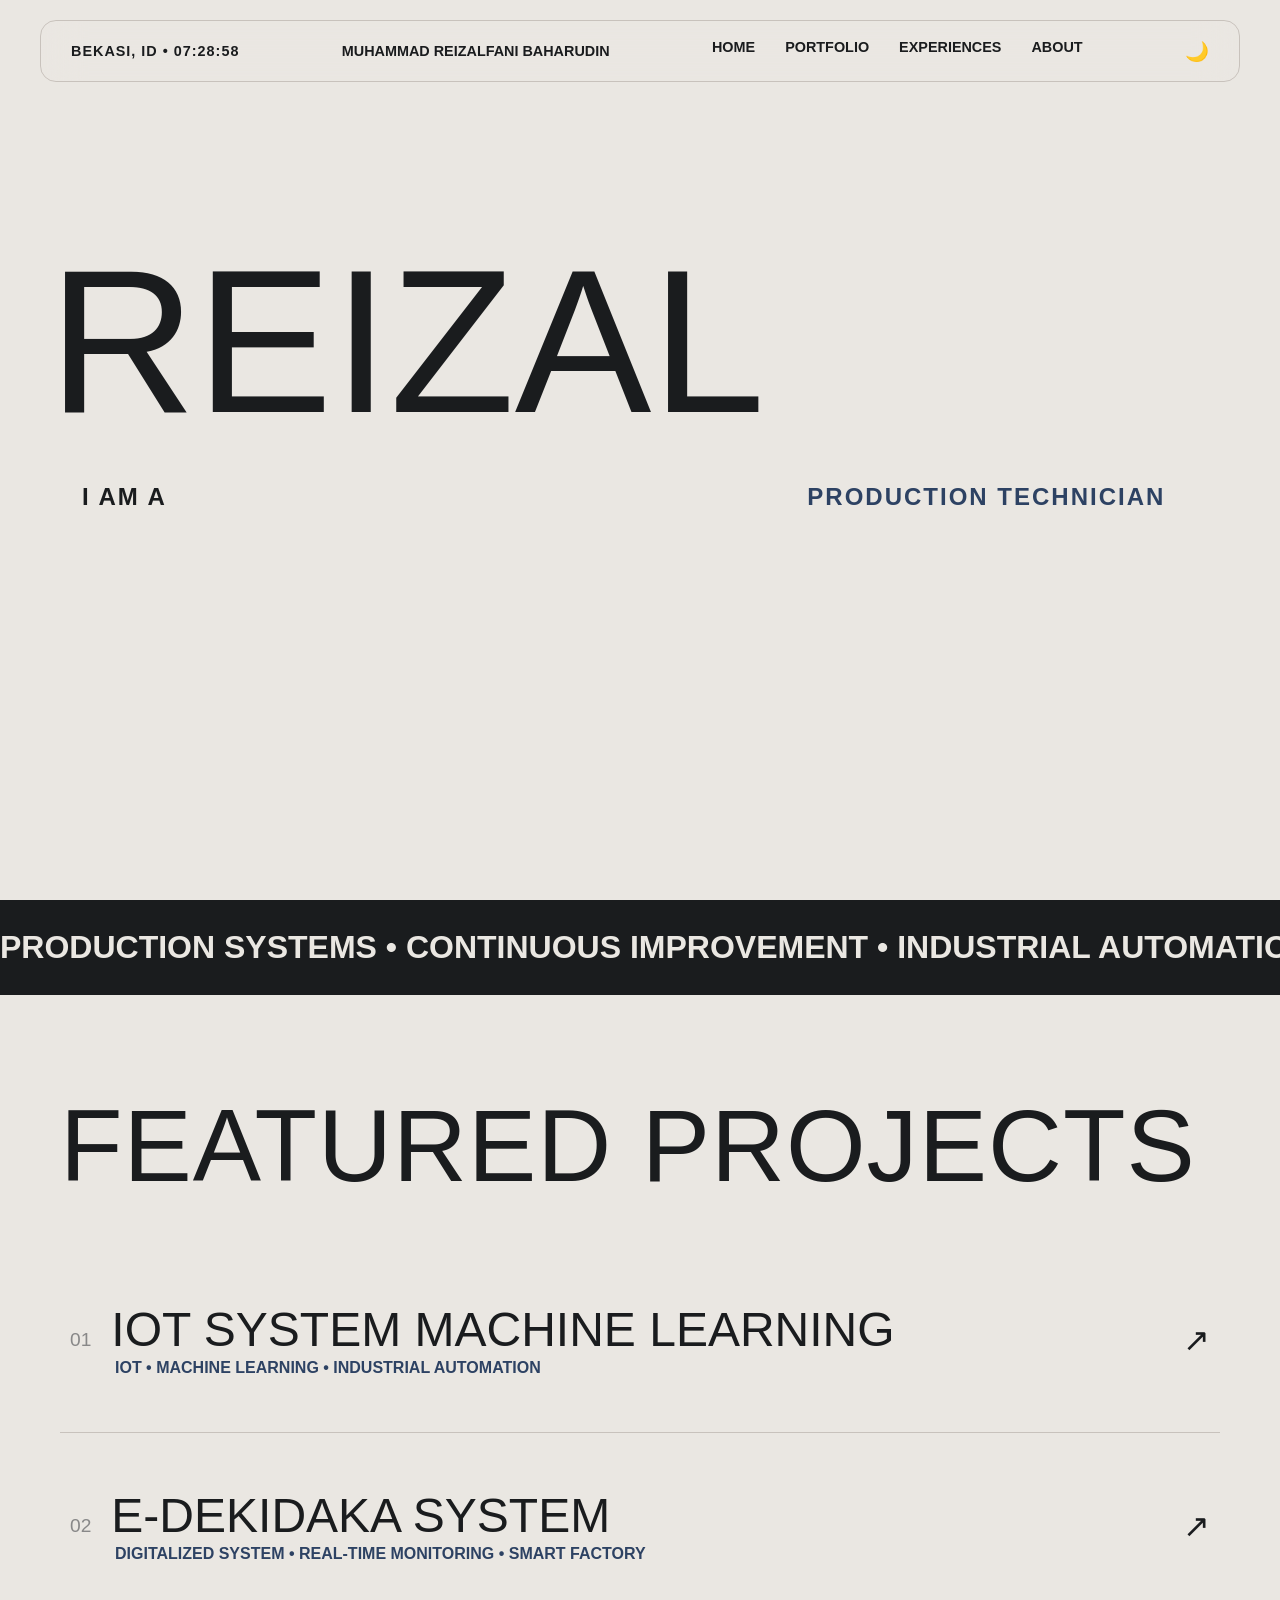
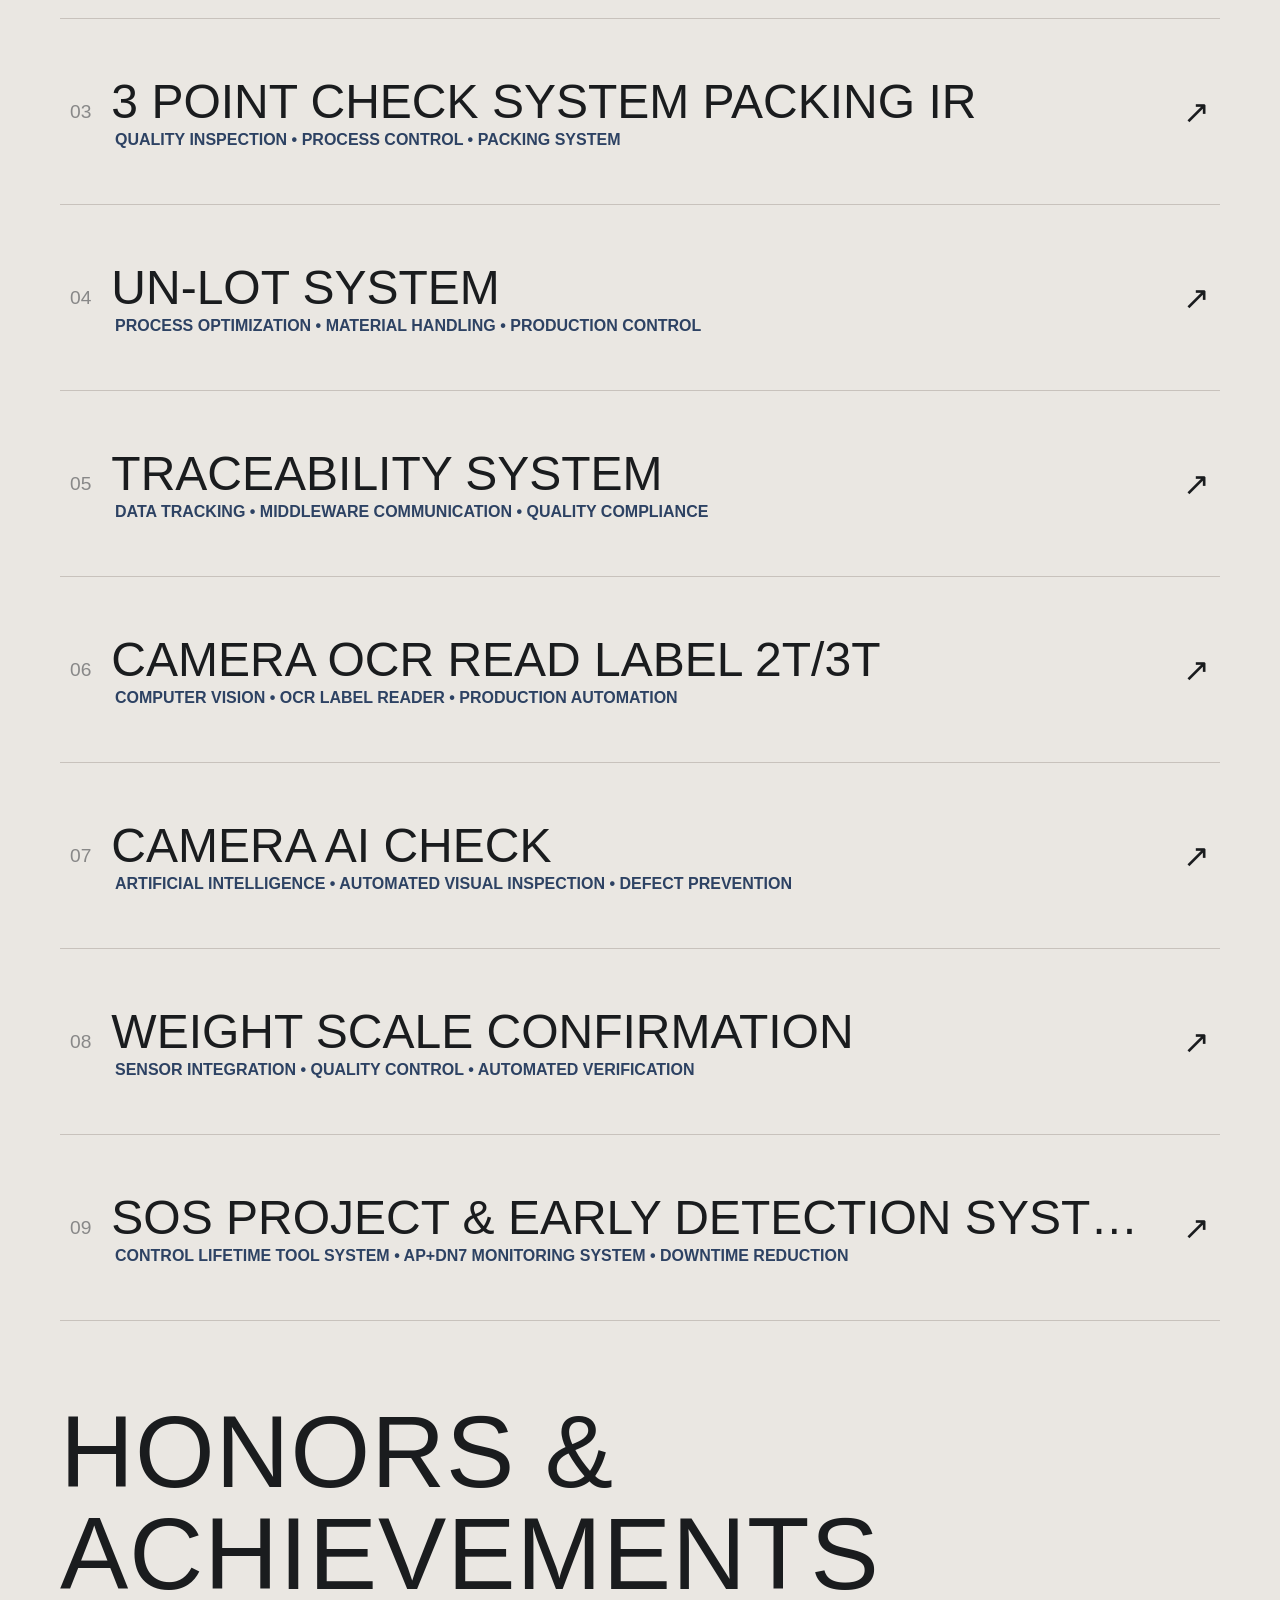
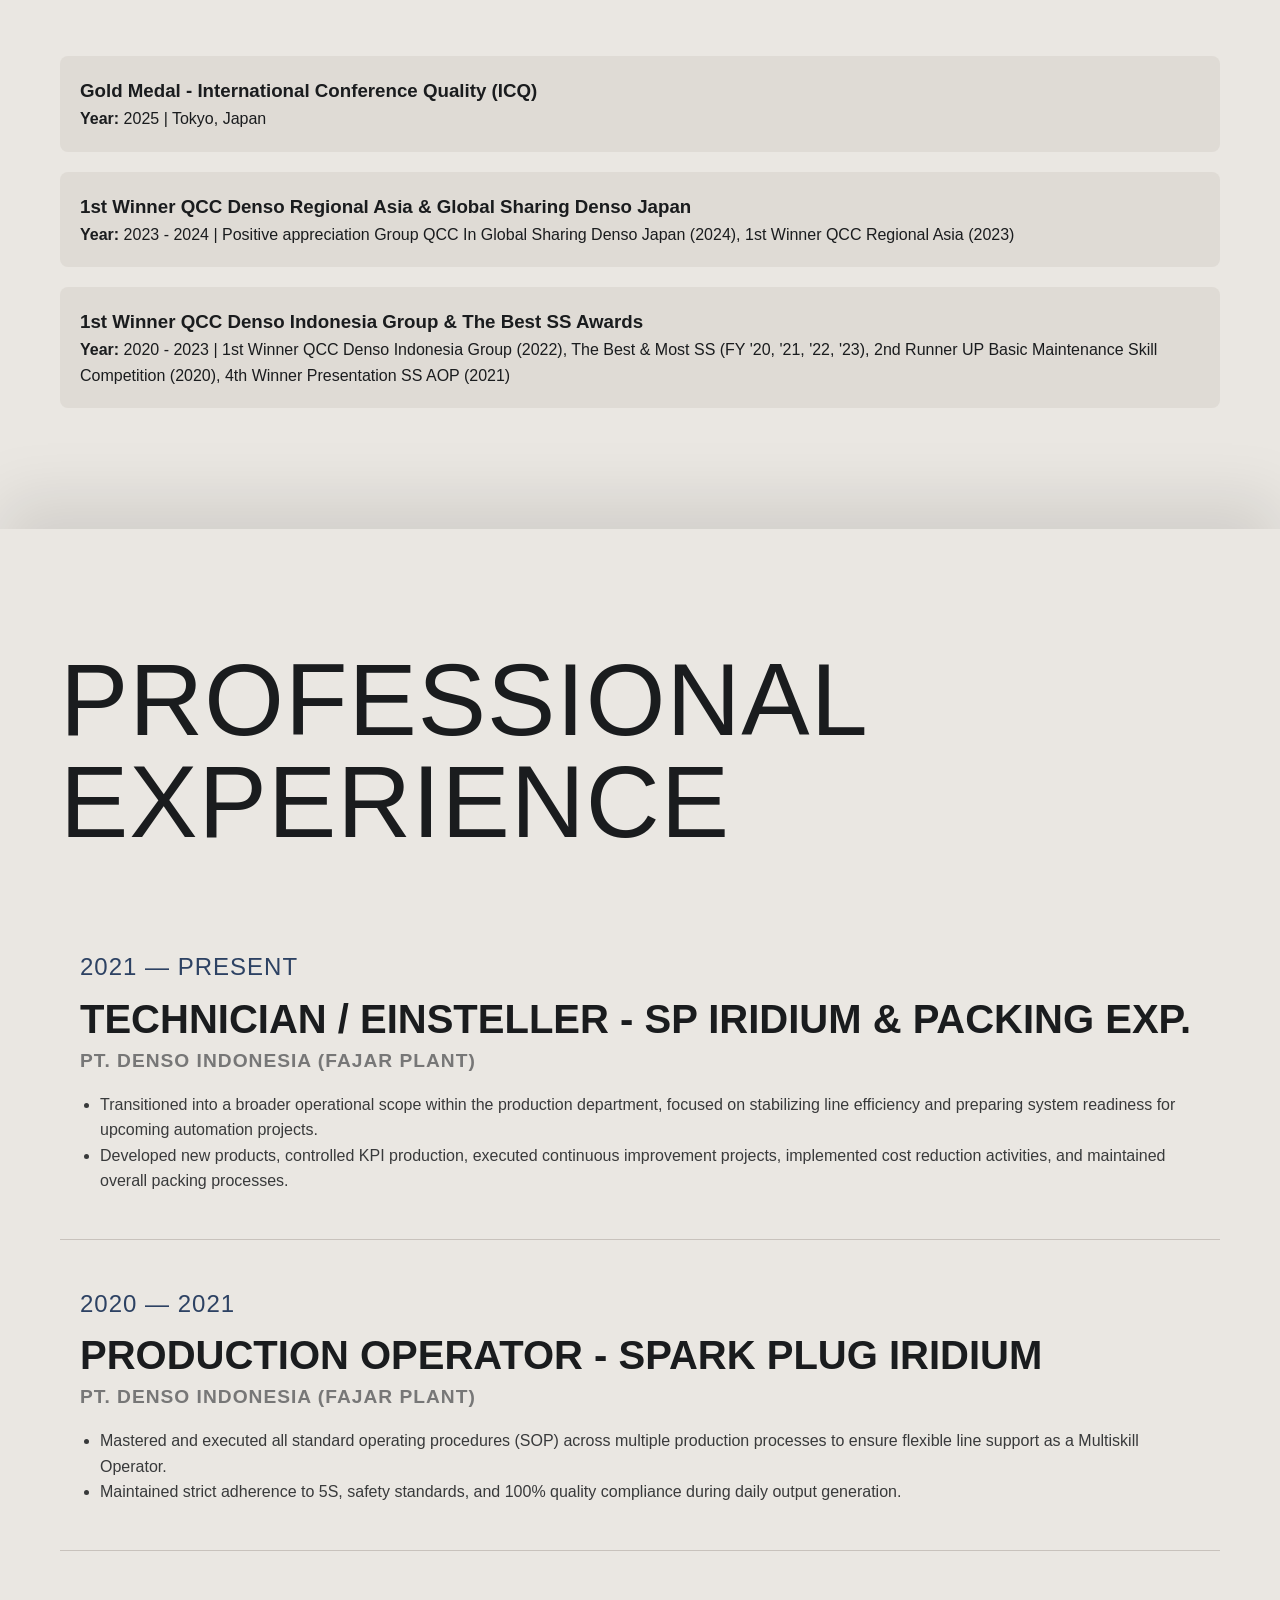
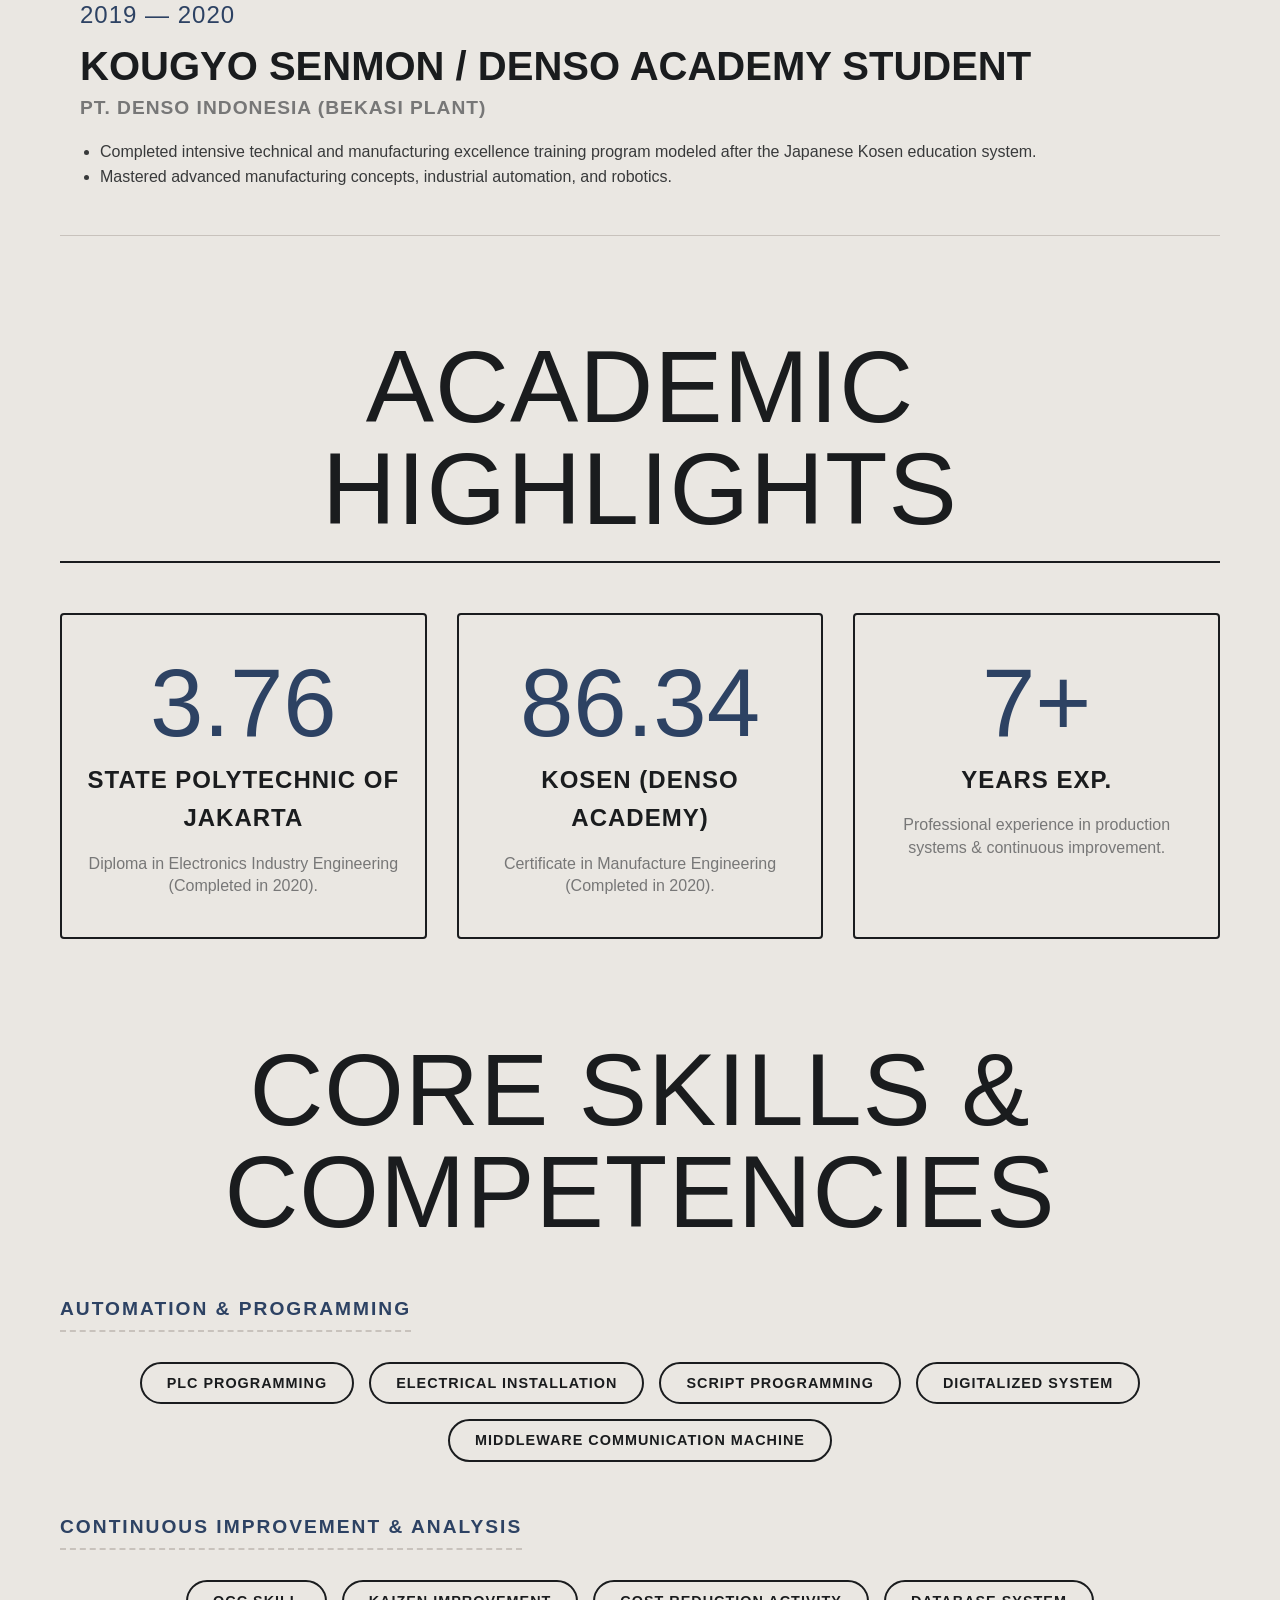
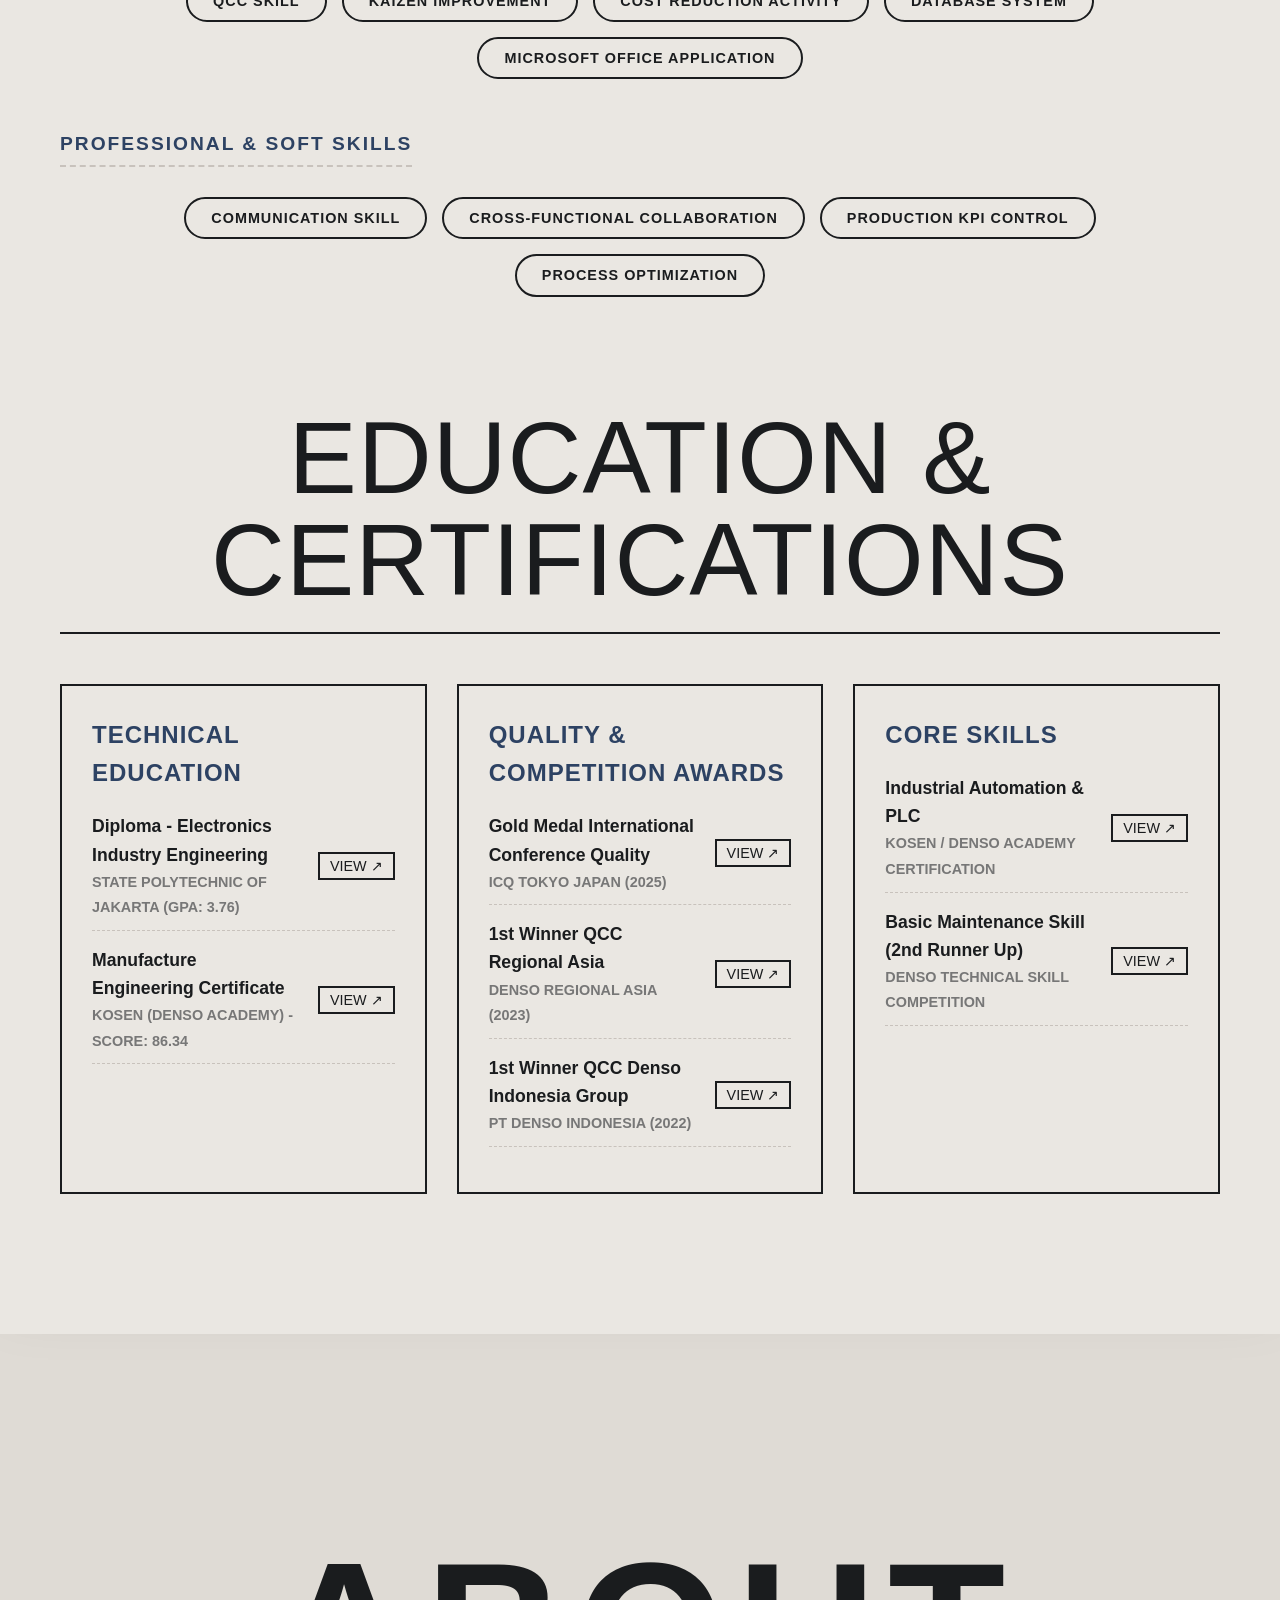
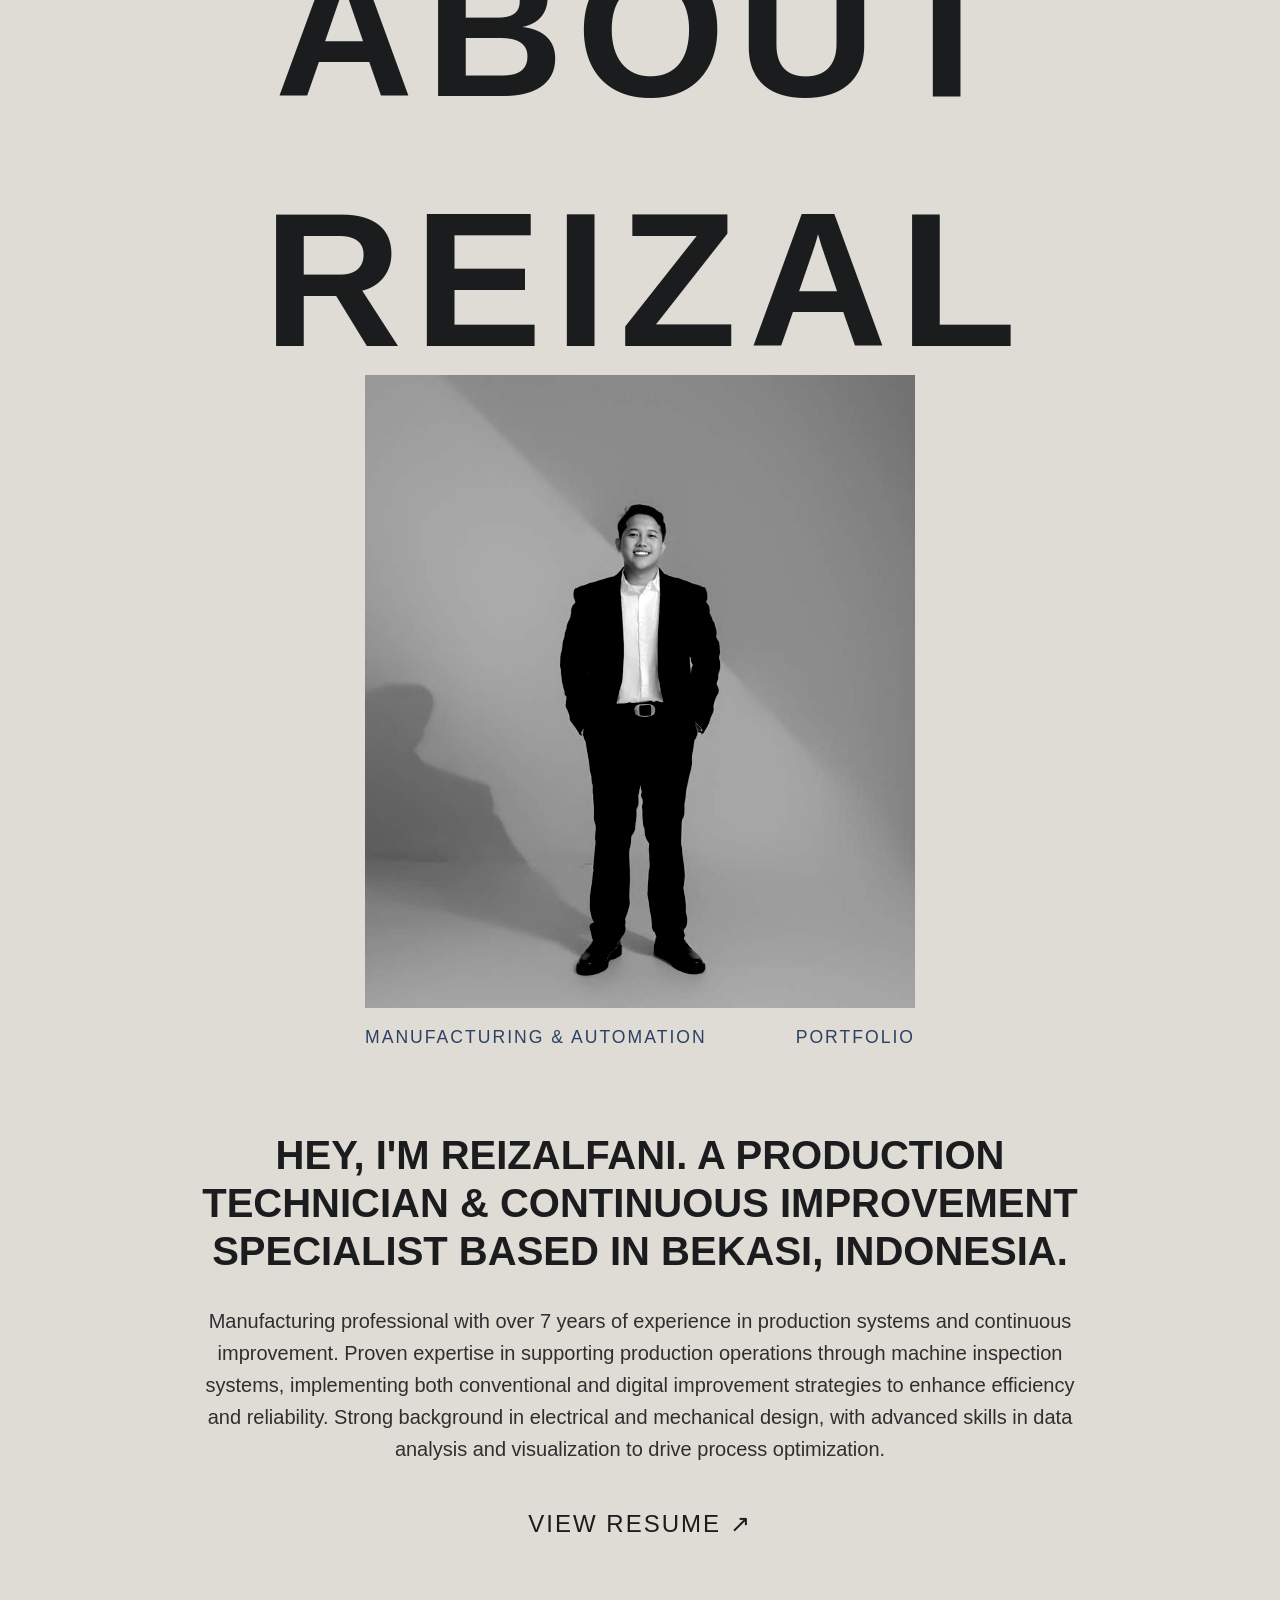
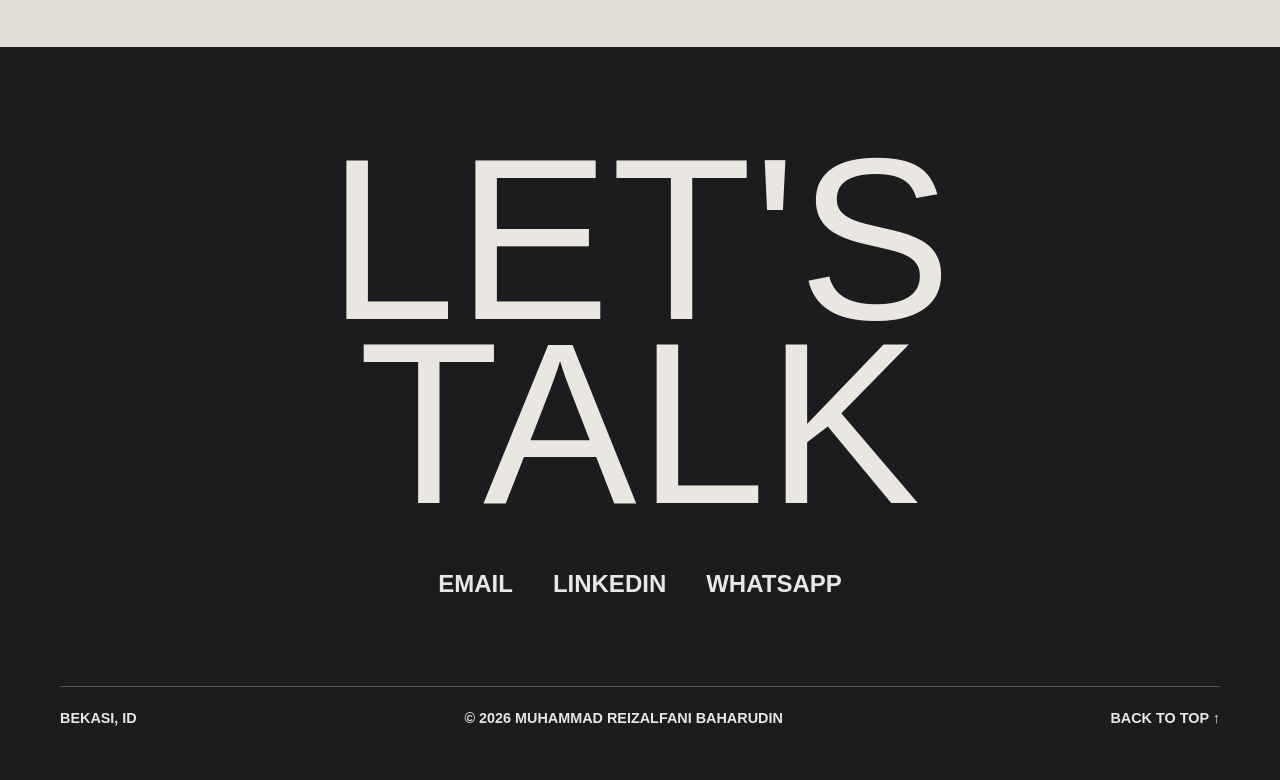
==== commit 19c22f1f: "Change button attribute from data-cert to src" ====
--- a/index.html
+++ b/index.html
@@ -360,14 +360,14 @@
                                 <strong>Diploma - Electronics Industry Engineering</strong>
                                 <span>State Polytechnic of Jakarta (GPA: 3.76)</span>
                             </div>
-                            <button class="cert-link view-cert-btn" data-cert="/assets/Foto Rei 3.jpg">VIEW ↗</button>
+                            <button class="cert-link view-cert-btn" src="/assets/Foto Rei 3.jpg">VIEW ↗</button>
                         </li>
                         <li>
                             <div class="cert-info">
                                 <strong>Manufacture Engineering Certificate</strong>
                                 <span>KOSEN (DENSO Academy) - Score: 86.34</span>
                             </div>
-                            <button class="cert-link view-cert-btn" data-cert="/assets/Foto Rei 3.jpg">VIEW ↗</button>
+                            <button class="cert-link view-cert-btn" src="/assets/Foto Rei 3.jpg">VIEW ↗</button>
                         </li>
                     </ul>
                 </div>
@@ -381,21 +381,21 @@
                                 <strong>Gold Medal International Conference Quality</strong>
                                 <span>ICQ Tokyo Japan (2025)</span>
                             </div>
-                            <button class="cert-link view-cert-btn" data-cert="/assets/Foto Rei 3.jpg">VIEW ↗</button>
+                            <button class="cert-link view-cert-btn" src="/assets/Foto Rei 3.jpg">VIEW ↗</button>
                         </li>
                         <li>
                             <div class="cert-info">
                                 <strong>1st Winner QCC Regional Asia</strong>
                                 <span>Denso Regional Asia (2023)</span>
                             </div>
-                            <button class="cert-link view-cert-btn" data-cert="/assets/Foto Rei 3.jpg">VIEW ↗</button>
+                            <button class="cert-link view-cert-btn" src="/assets/Foto Rei 3.jpg">VIEW ↗</button>
                         </li>
                         <li>
                             <div class="cert-info">
                                 <strong>1st Winner QCC Denso Indonesia Group</strong>
                                 <span>PT Denso Indonesia (2022)</span>
                             </div>
-                            <button class="cert-link view-cert-btn" data-cert="/assets/Foto Rei 3.jpg">VIEW ↗</button>
+                            <button class="cert-link view-cert-btn" src="/assets/Foto Rei 3.jpg">VIEW ↗</button>
                         </li>
                     </ul>
                 </div>
@@ -409,14 +409,14 @@
                                 <strong>Industrial Automation &amp; PLC</strong>
                                 <span>KOSEN / Denso Academy Certification</span>
                             </div>
-                            <button class="cert-link view-cert-btn" data-cert="/assets/Foto Rei 3.jpg">VIEW ↗</button>
+                            <button class="cert-link view-cert-btn" src="/assets/Foto Rei 3.jpg">VIEW ↗</button>
                         </li>
                         <li>
                             <div class="cert-info">
                                 <strong>Basic Maintenance Skill (2nd Runner Up)</strong>
                                 <span>Denso Technical Skill Competition</span>
                             </div>
-                            <button class="cert-link view-cert-btn" data-cert="/assets/Foto Rei 3.jpg">VIEW ↗</button>
+                            <button class="cert-link view-cert-btn" src="/assets/Foto Rei 3.jpg">VIEW ↗</button>
                         </li>
                     </ul>
                 </div>
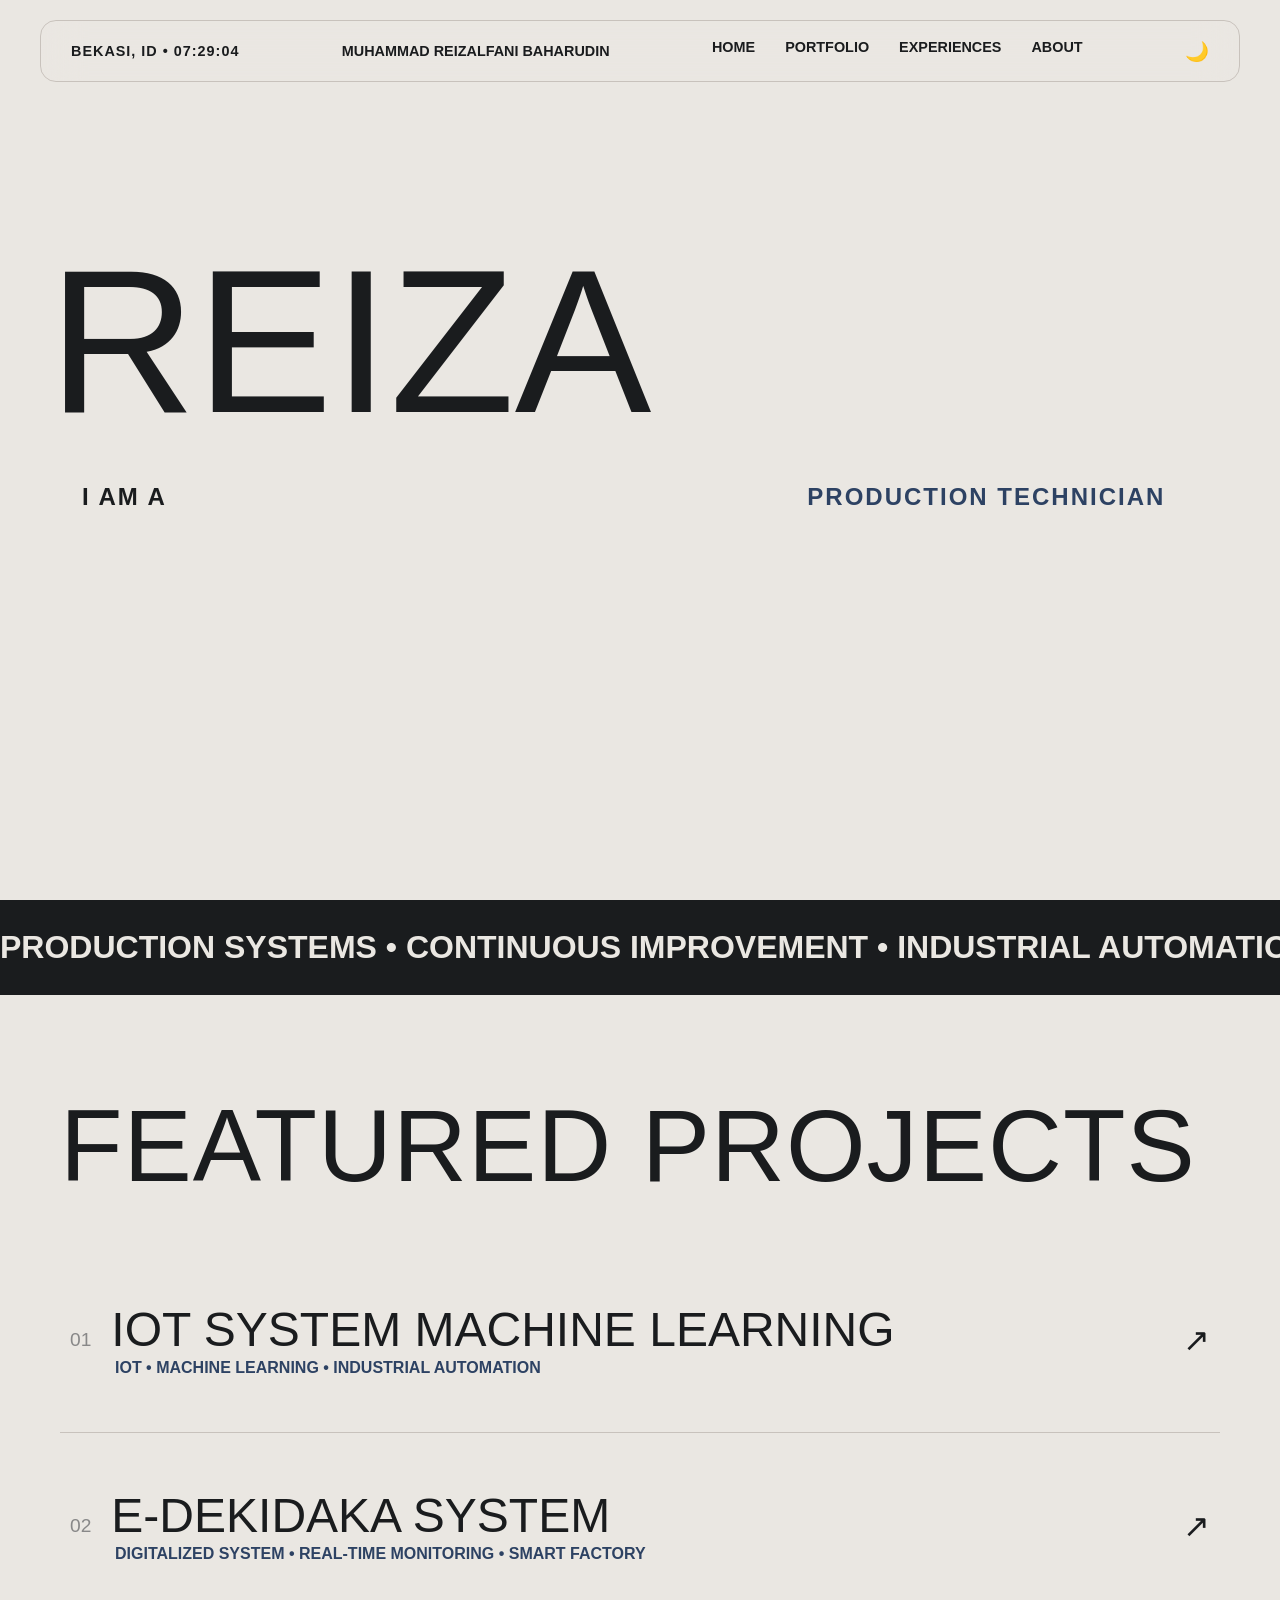
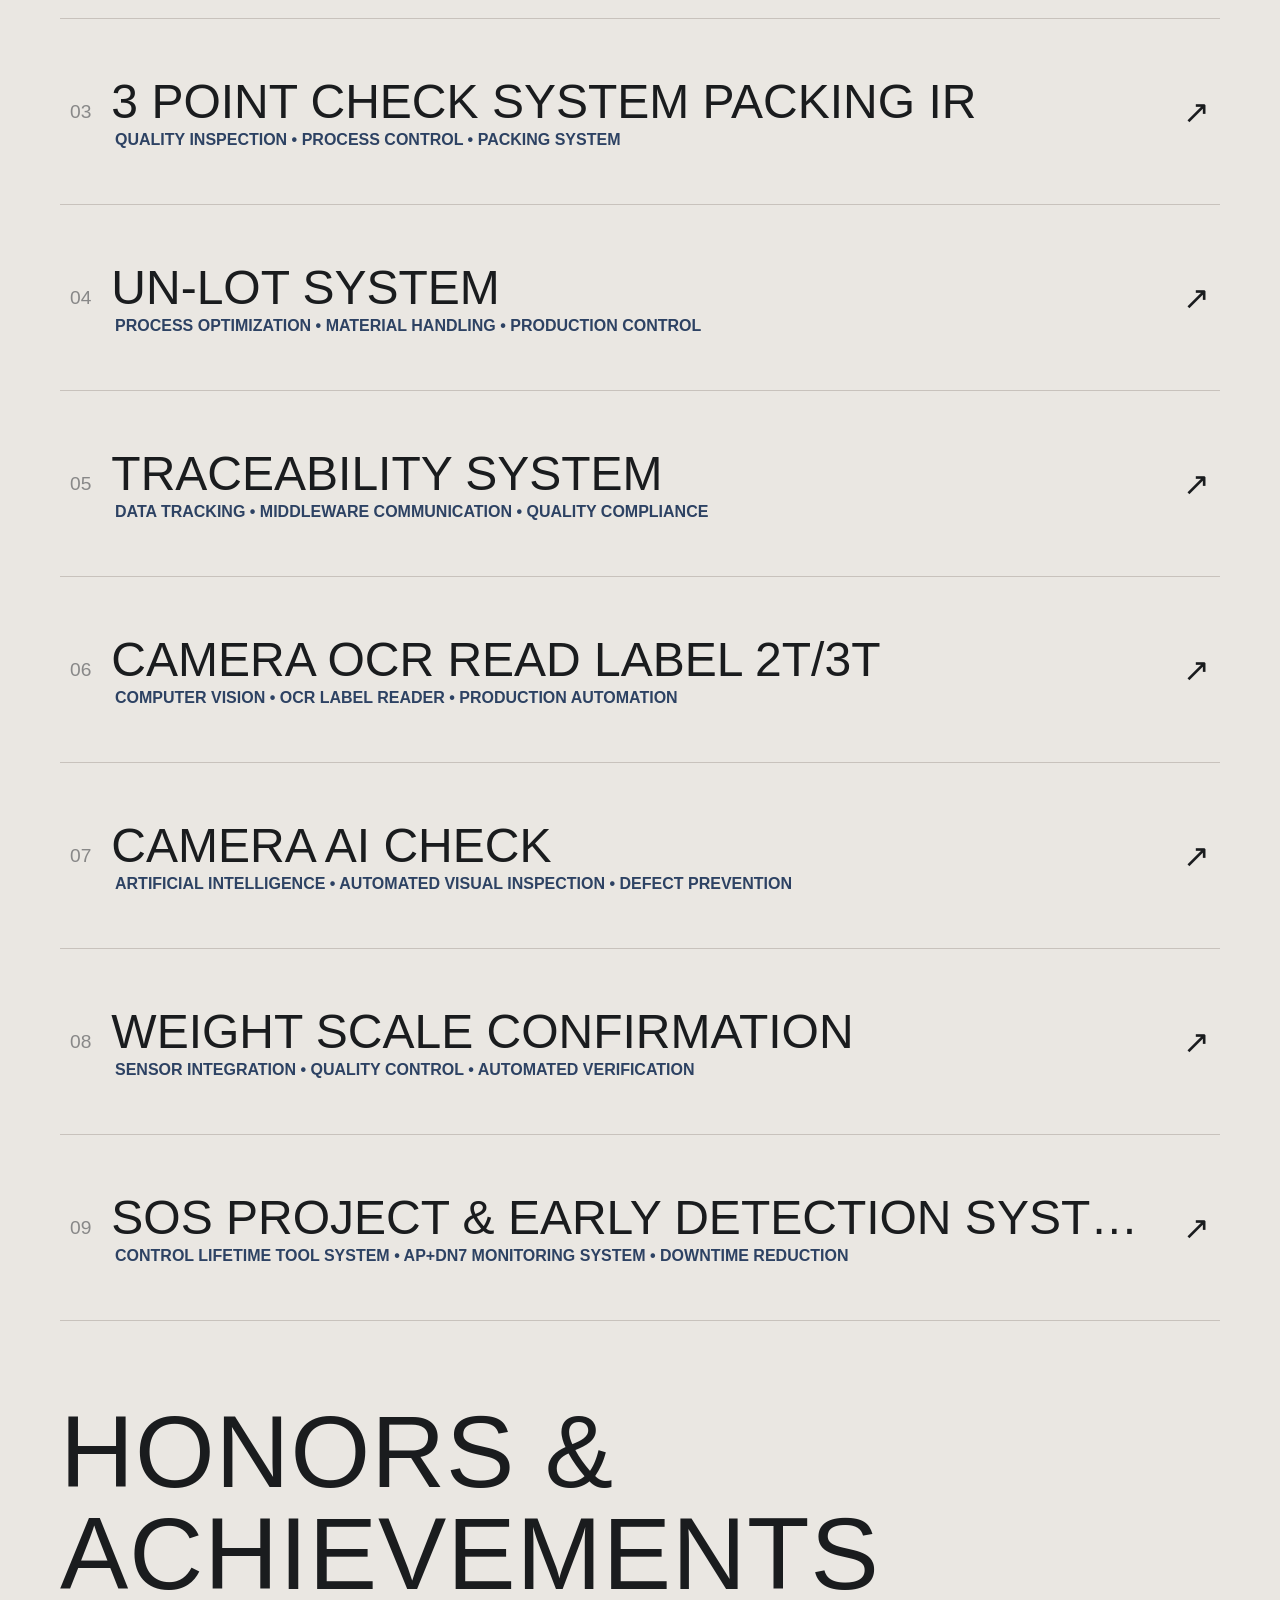
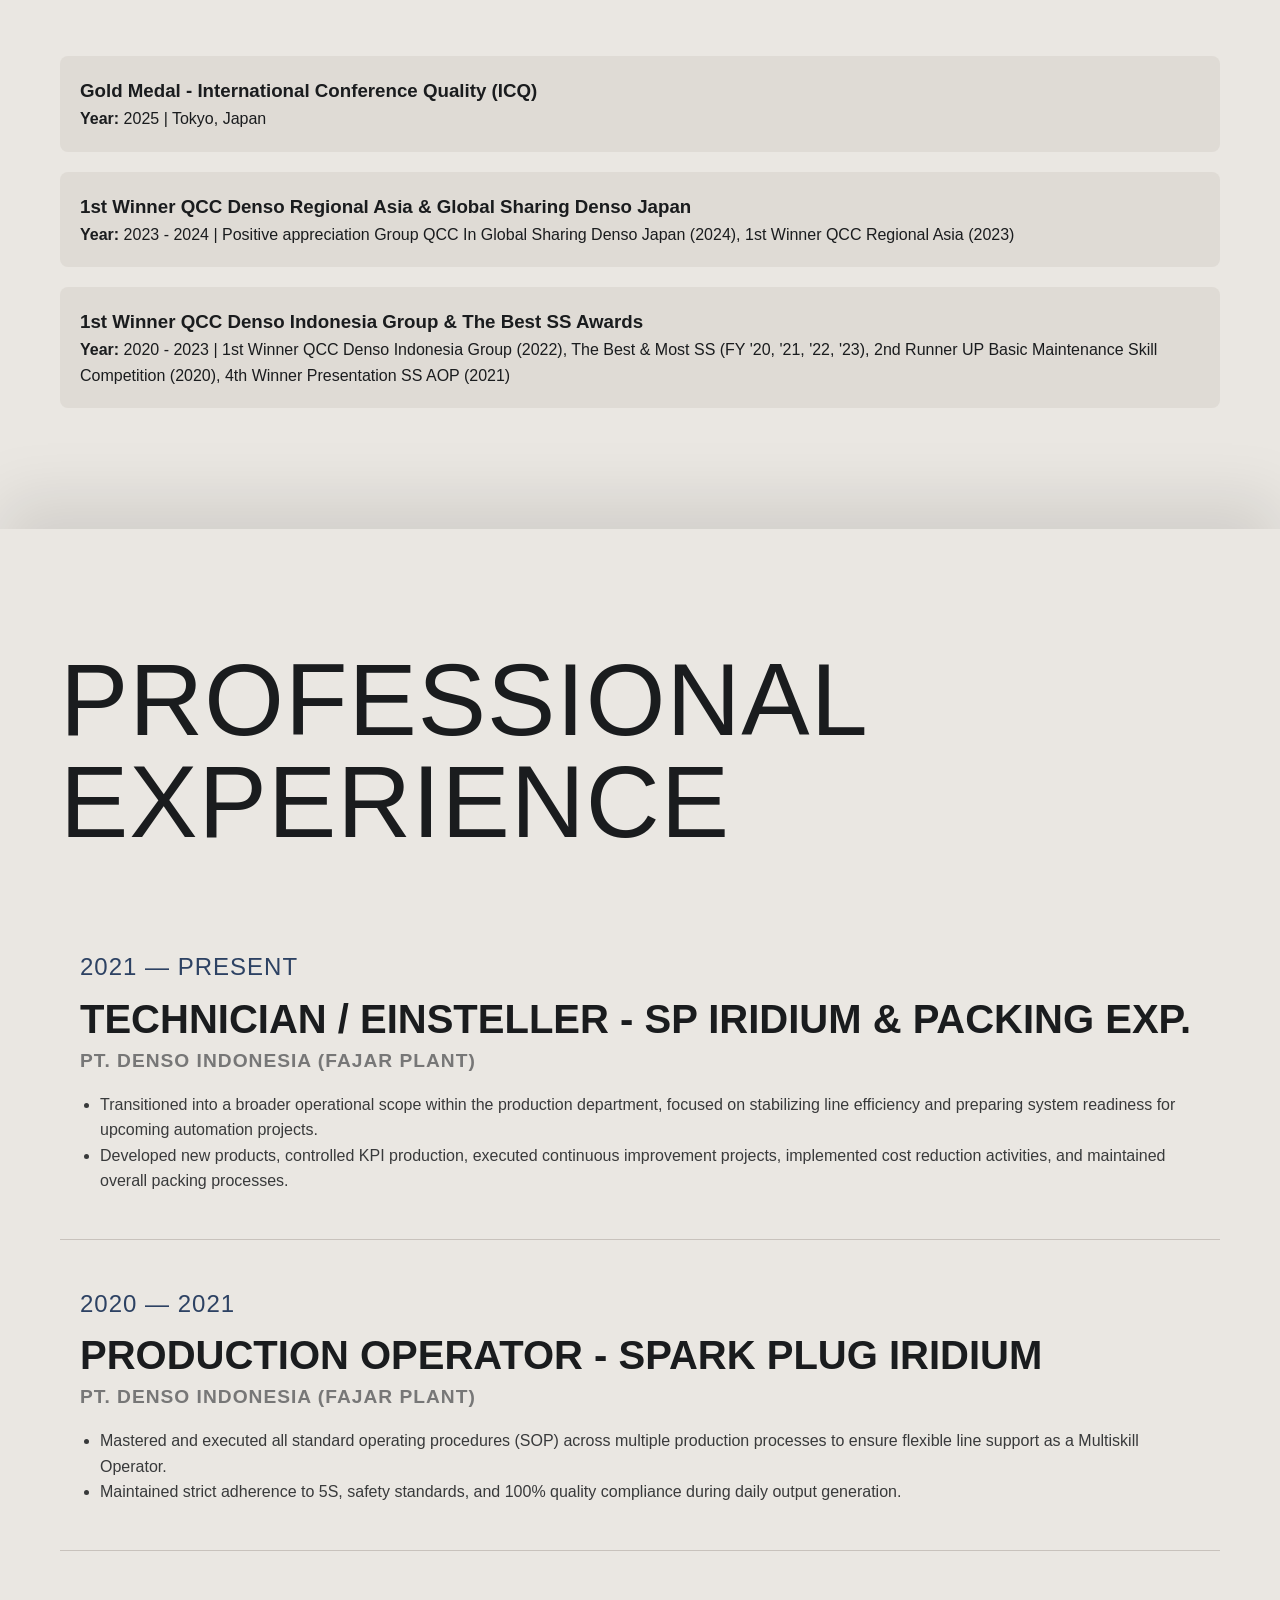
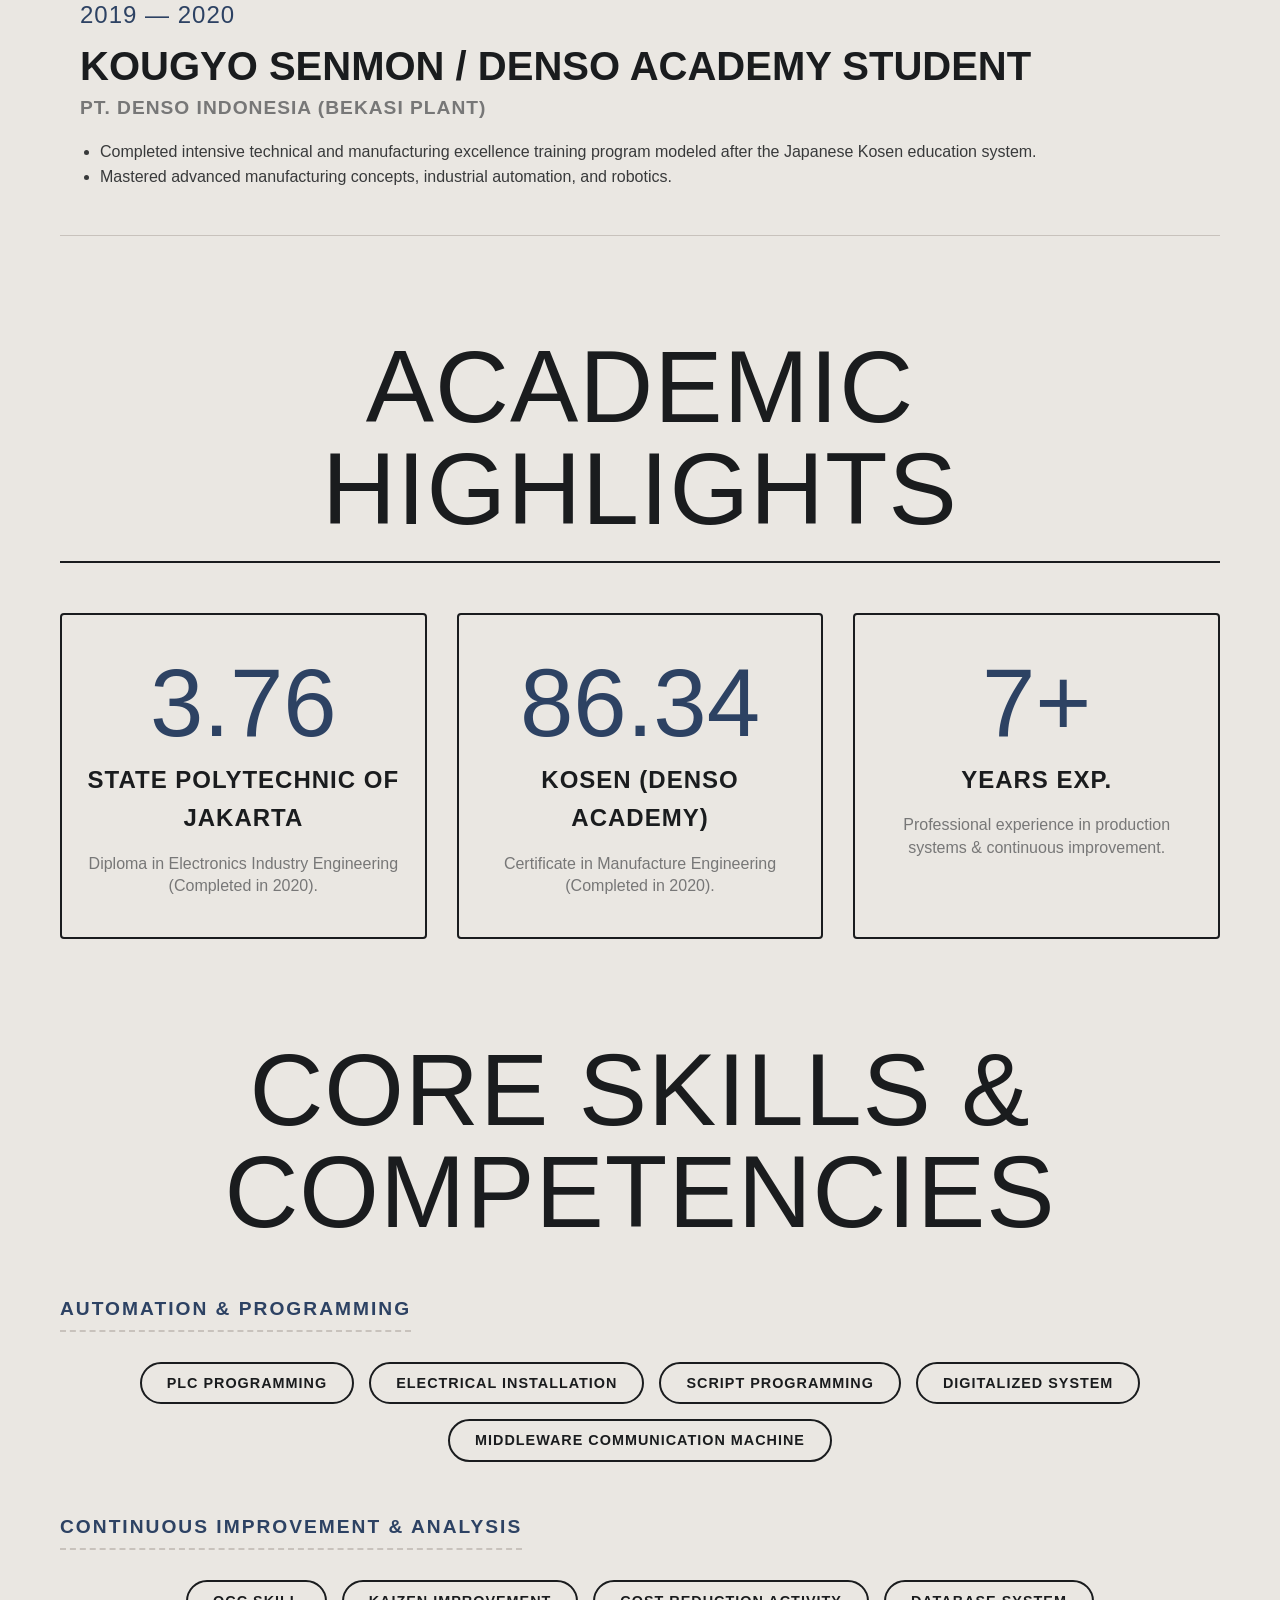
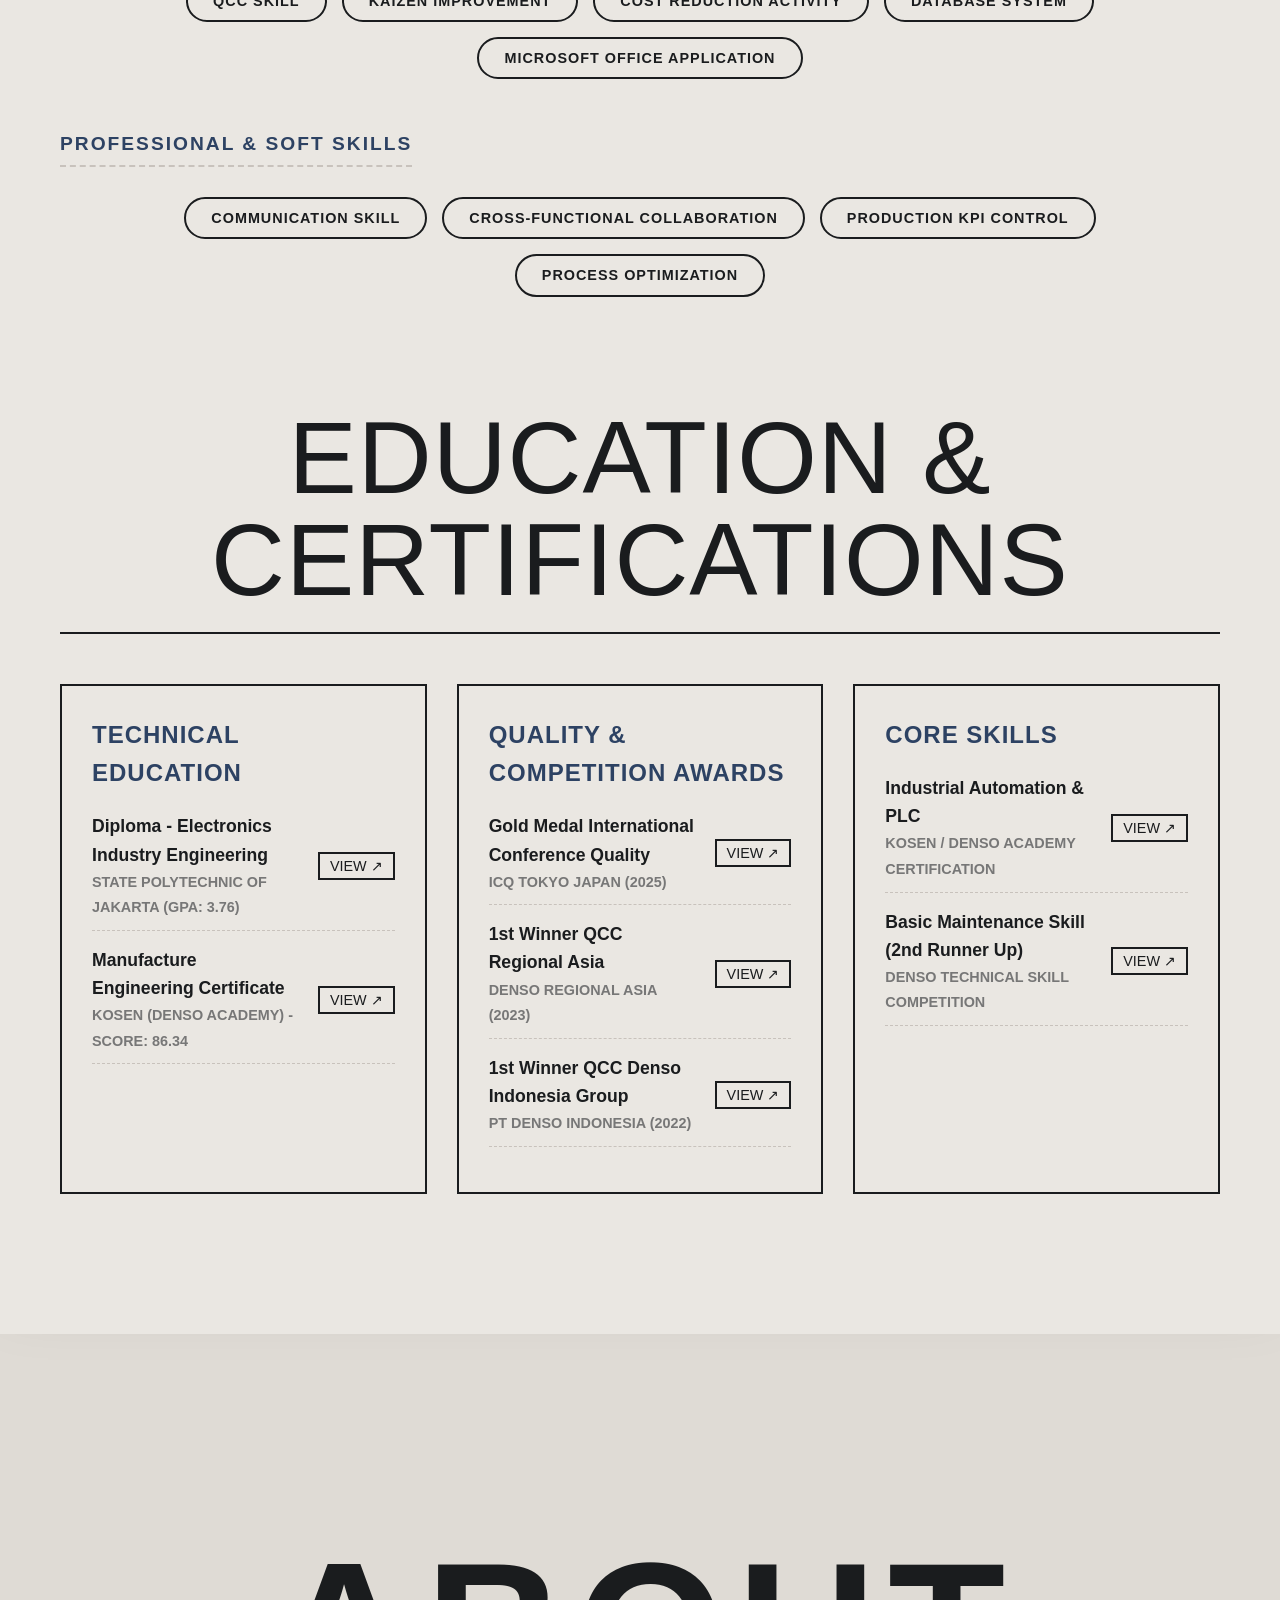
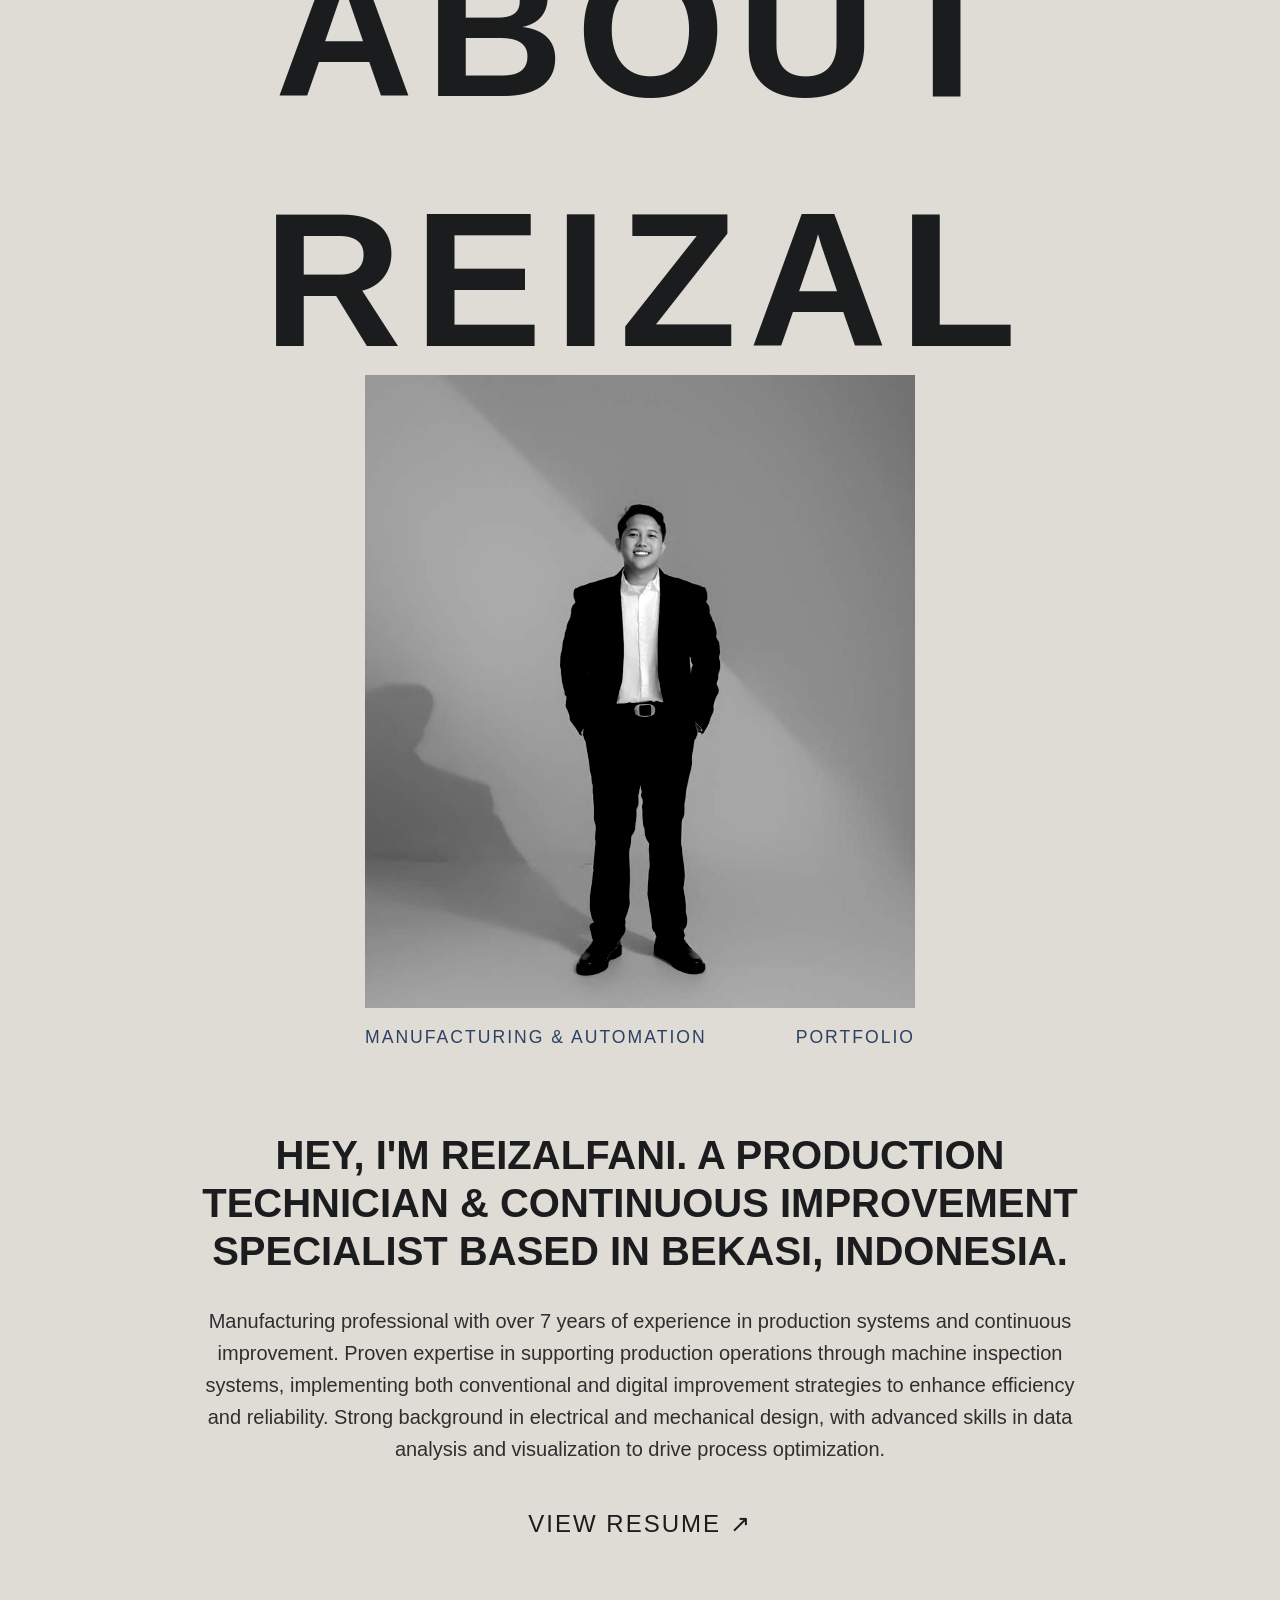
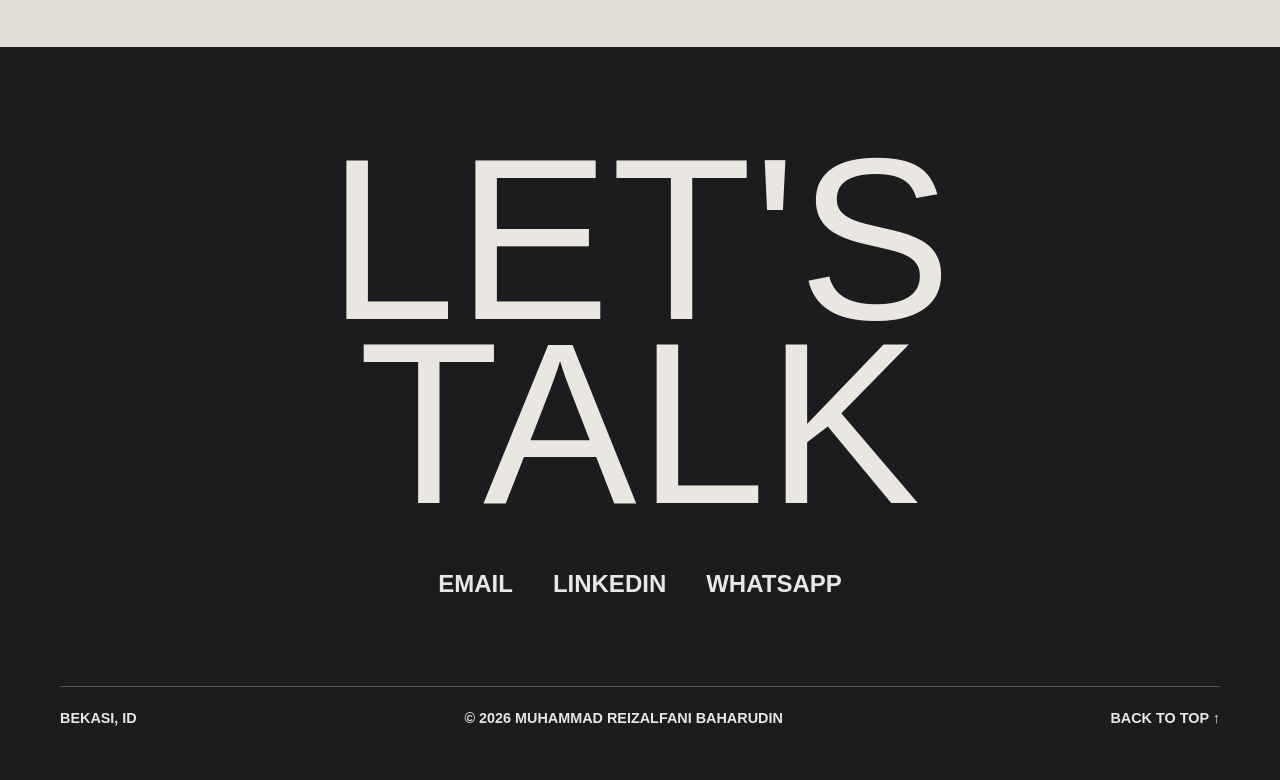
==== commit 747003dc: "Update index.html" ====
--- a/index.html
+++ b/index.html
@@ -360,14 +360,14 @@
                                 <strong>Diploma - Electronics Industry Engineering</strong>
                                 <span>State Polytechnic of Jakarta (GPA: 3.76)</span>
                             </div>
-                            <button class="cert-link view-cert-btn" src="/assets/Foto Rei 3.jpg">VIEW ↗</button>
+                            <button class="cert-link view-cert-btn" data-cert="assets/Foto Rei 3.jpg">VIEW ↗</button>
                         </li>
                         <li>
                             <div class="cert-info">
                                 <strong>Manufacture Engineering Certificate</strong>
                                 <span>KOSEN (DENSO Academy) - Score: 86.34</span>
                             </div>
-                            <button class="cert-link view-cert-btn" src="/assets/Foto Rei 3.jpg">VIEW ↗</button>
+                            <button class="cert-link view-cert-btn" data-cert="assets/Foto Rei 3.jpg">VIEW ↗</button>
                         </li>
                     </ul>
                 </div>
@@ -381,21 +381,21 @@
                                 <strong>Gold Medal International Conference Quality</strong>
                                 <span>ICQ Tokyo Japan (2025)</span>
                             </div>
-                            <button class="cert-link view-cert-btn" src="/assets/Foto Rei 3.jpg">VIEW ↗</button>
+                            <button class="cert-link view-cert-btn" data-cert="assets/Foto Rei 3.jpg">VIEW ↗</button>
                         </li>
                         <li>
                             <div class="cert-info">
                                 <strong>1st Winner QCC Regional Asia</strong>
                                 <span>Denso Regional Asia (2023)</span>
                             </div>
-                            <button class="cert-link view-cert-btn" src="/assets/Foto Rei 3.jpg">VIEW ↗</button>
+                            <button class="cert-link view-cert-btn" data-cert="assets/Foto Rei 3.jpg">VIEW ↗</button>
                         </li>
                         <li>
                             <div class="cert-info">
                                 <strong>1st Winner QCC Denso Indonesia Group</strong>
                                 <span>PT Denso Indonesia (2022)</span>
                             </div>
-                            <button class="cert-link view-cert-btn" src="/assets/Foto Rei 3.jpg">VIEW ↗</button>
+                            <button class="cert-link view-cert-btn" data-cert="assets/Foto Rei 3.jpg">VIEW ↗</button>
                         </li>
                     </ul>
                 </div>
@@ -409,14 +409,14 @@
                                 <strong>Industrial Automation &amp; PLC</strong>
                                 <span>KOSEN / Denso Academy Certification</span>
                             </div>
-                            <button class="cert-link view-cert-btn" src="/assets/Foto Rei 3.jpg">VIEW ↗</button>
+                            <button class="cert-link view-cert-btn" data-cert="assets/Foto Rei 3.jpg">VIEW ↗</button>
                         </li>
                         <li>
                             <div class="cert-info">
                                 <strong>Basic Maintenance Skill (2nd Runner Up)</strong>
                                 <span>Denso Technical Skill Competition</span>
                             </div>
-                            <button class="cert-link view-cert-btn" src="/assets/Foto Rei 3.jpg">VIEW ↗</button>
+                            <button class="cert-link view-cert-btn" data-cert="assets/Foto Rei 3.jpg">VIEW ↗</button>
                         </li>
                     </ul>
                 </div>
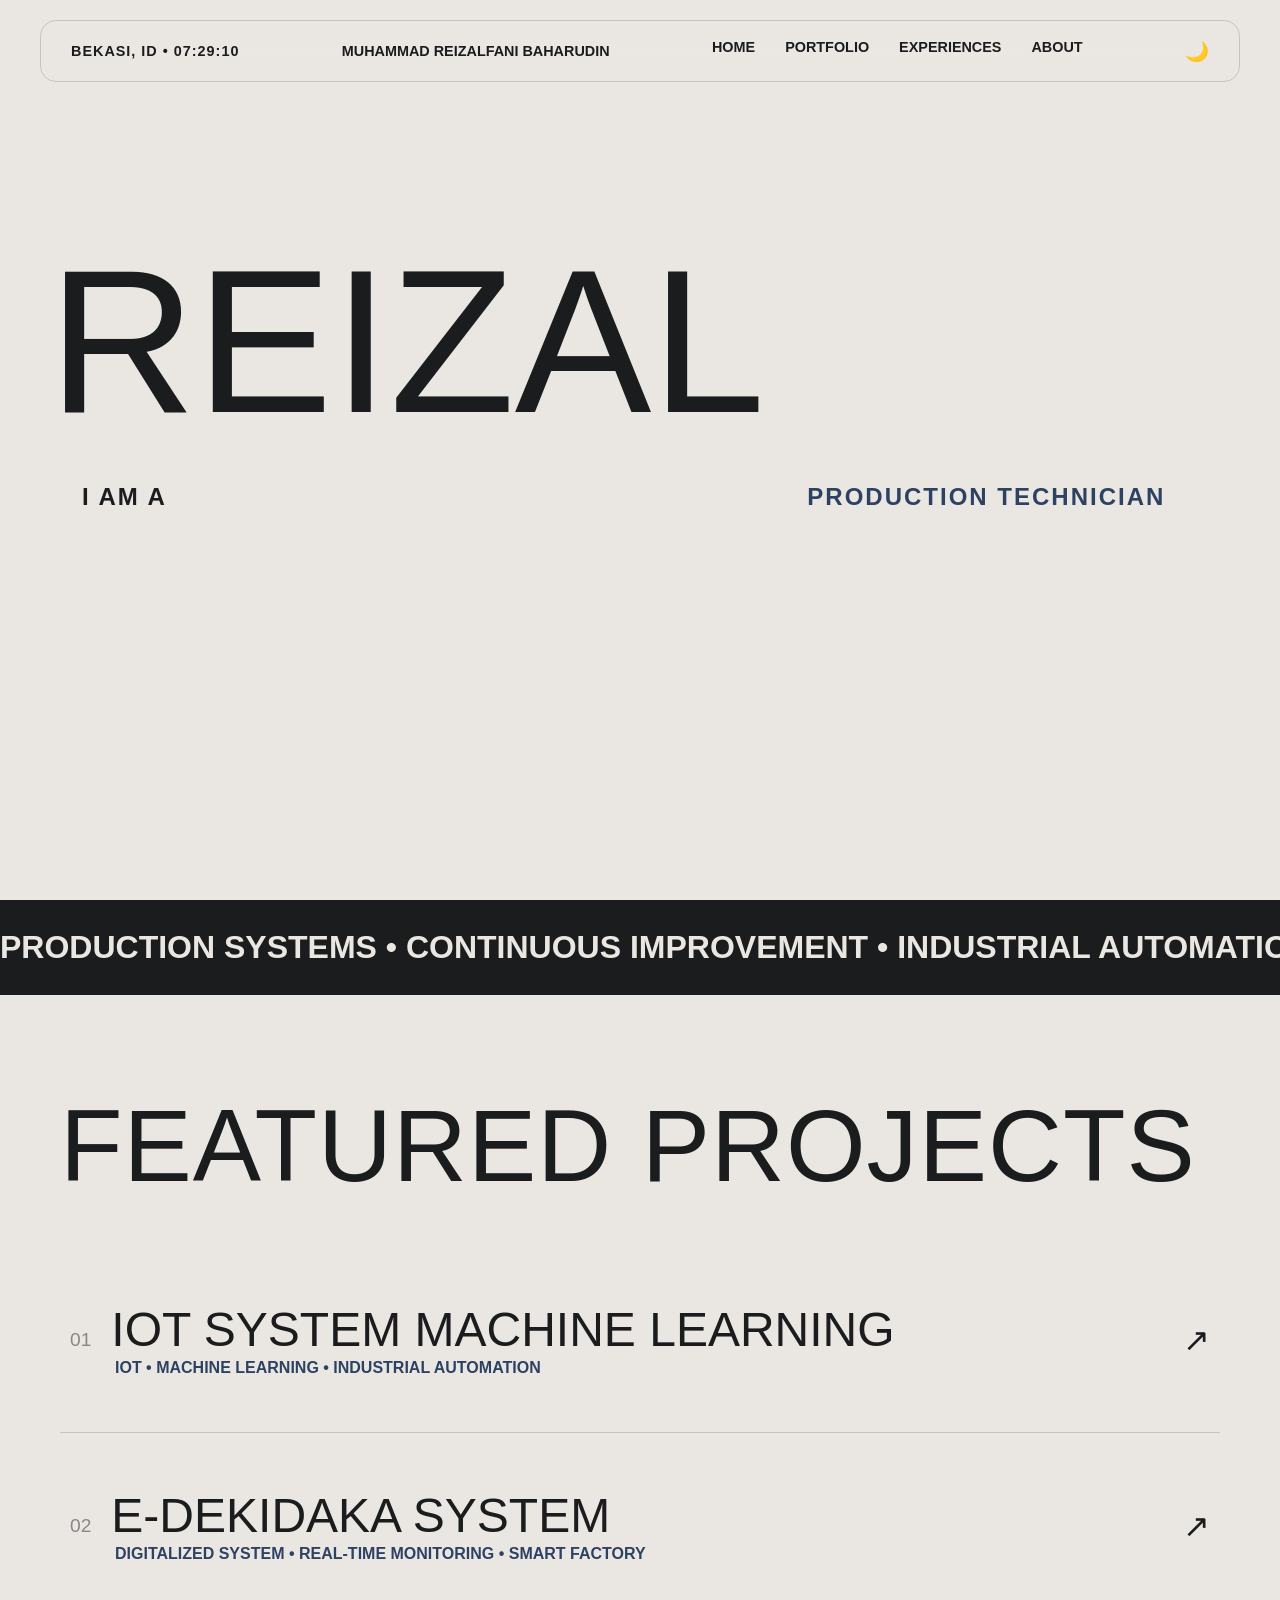
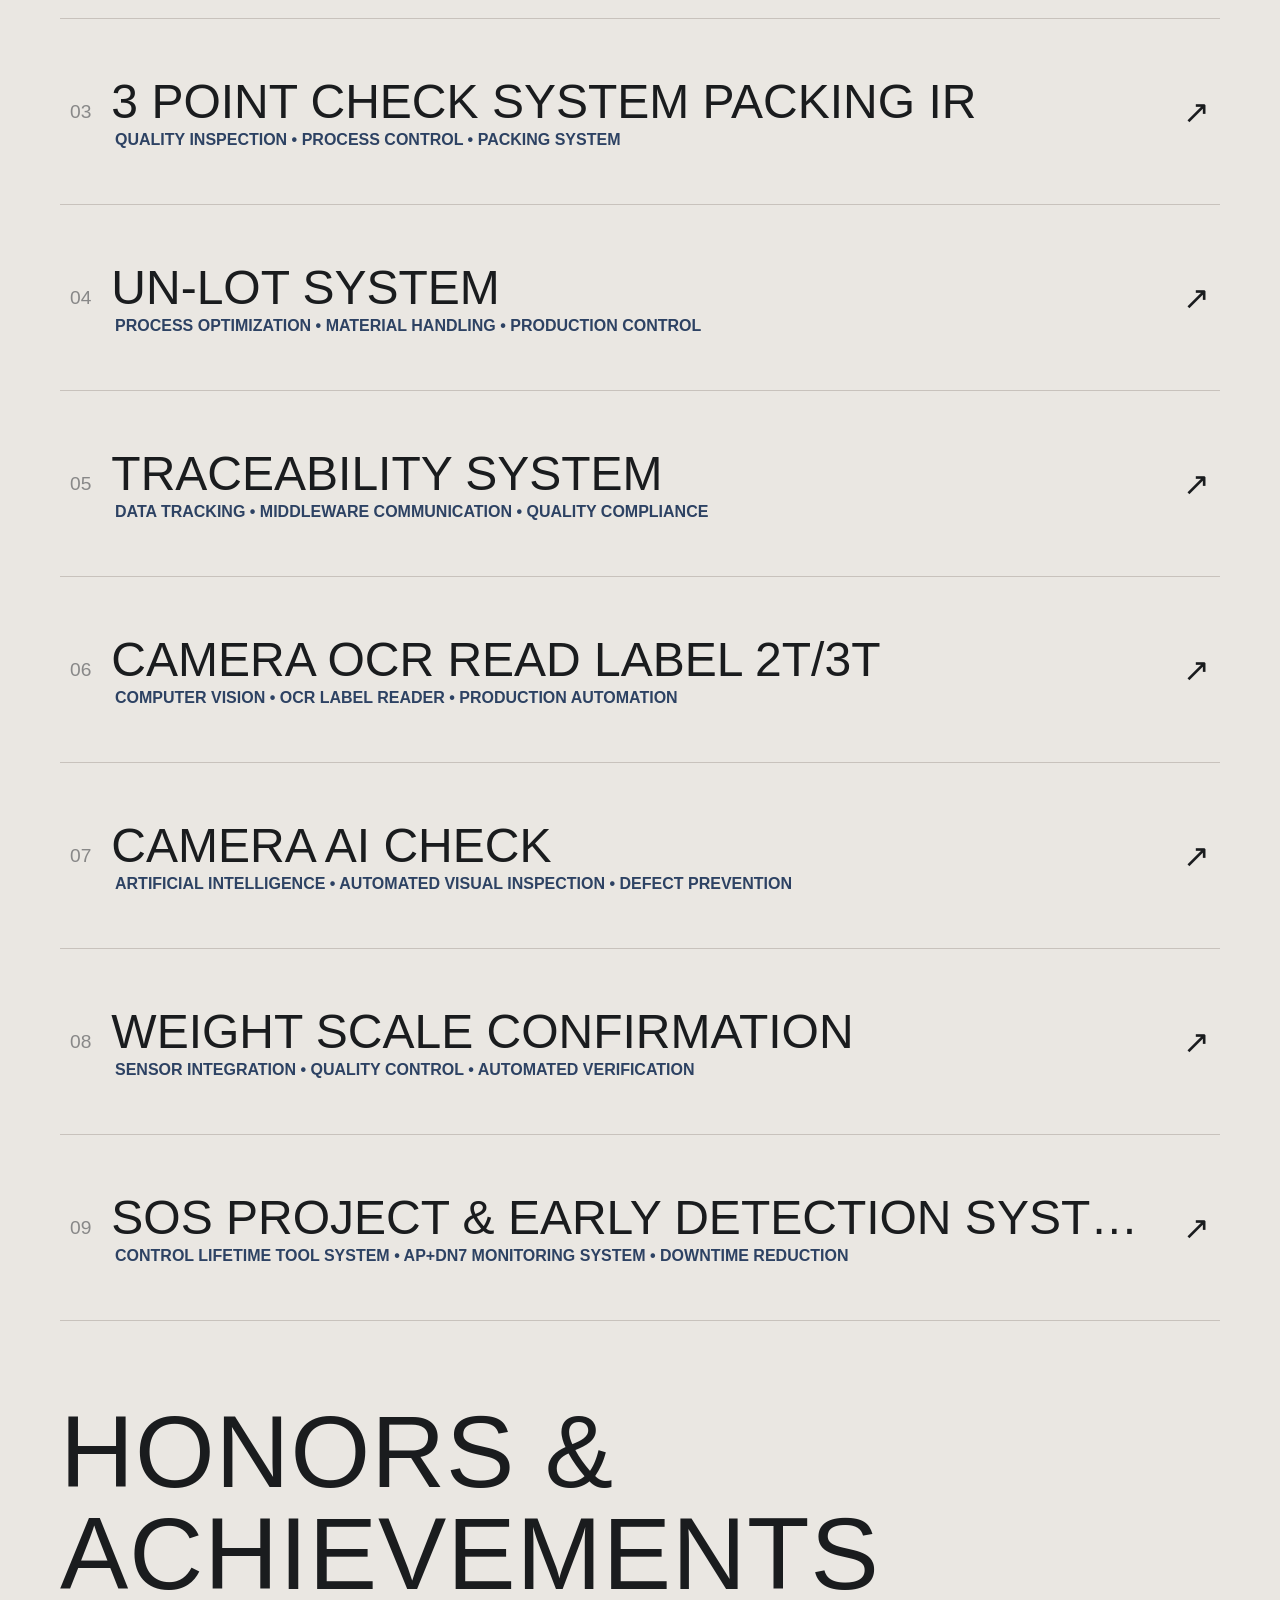
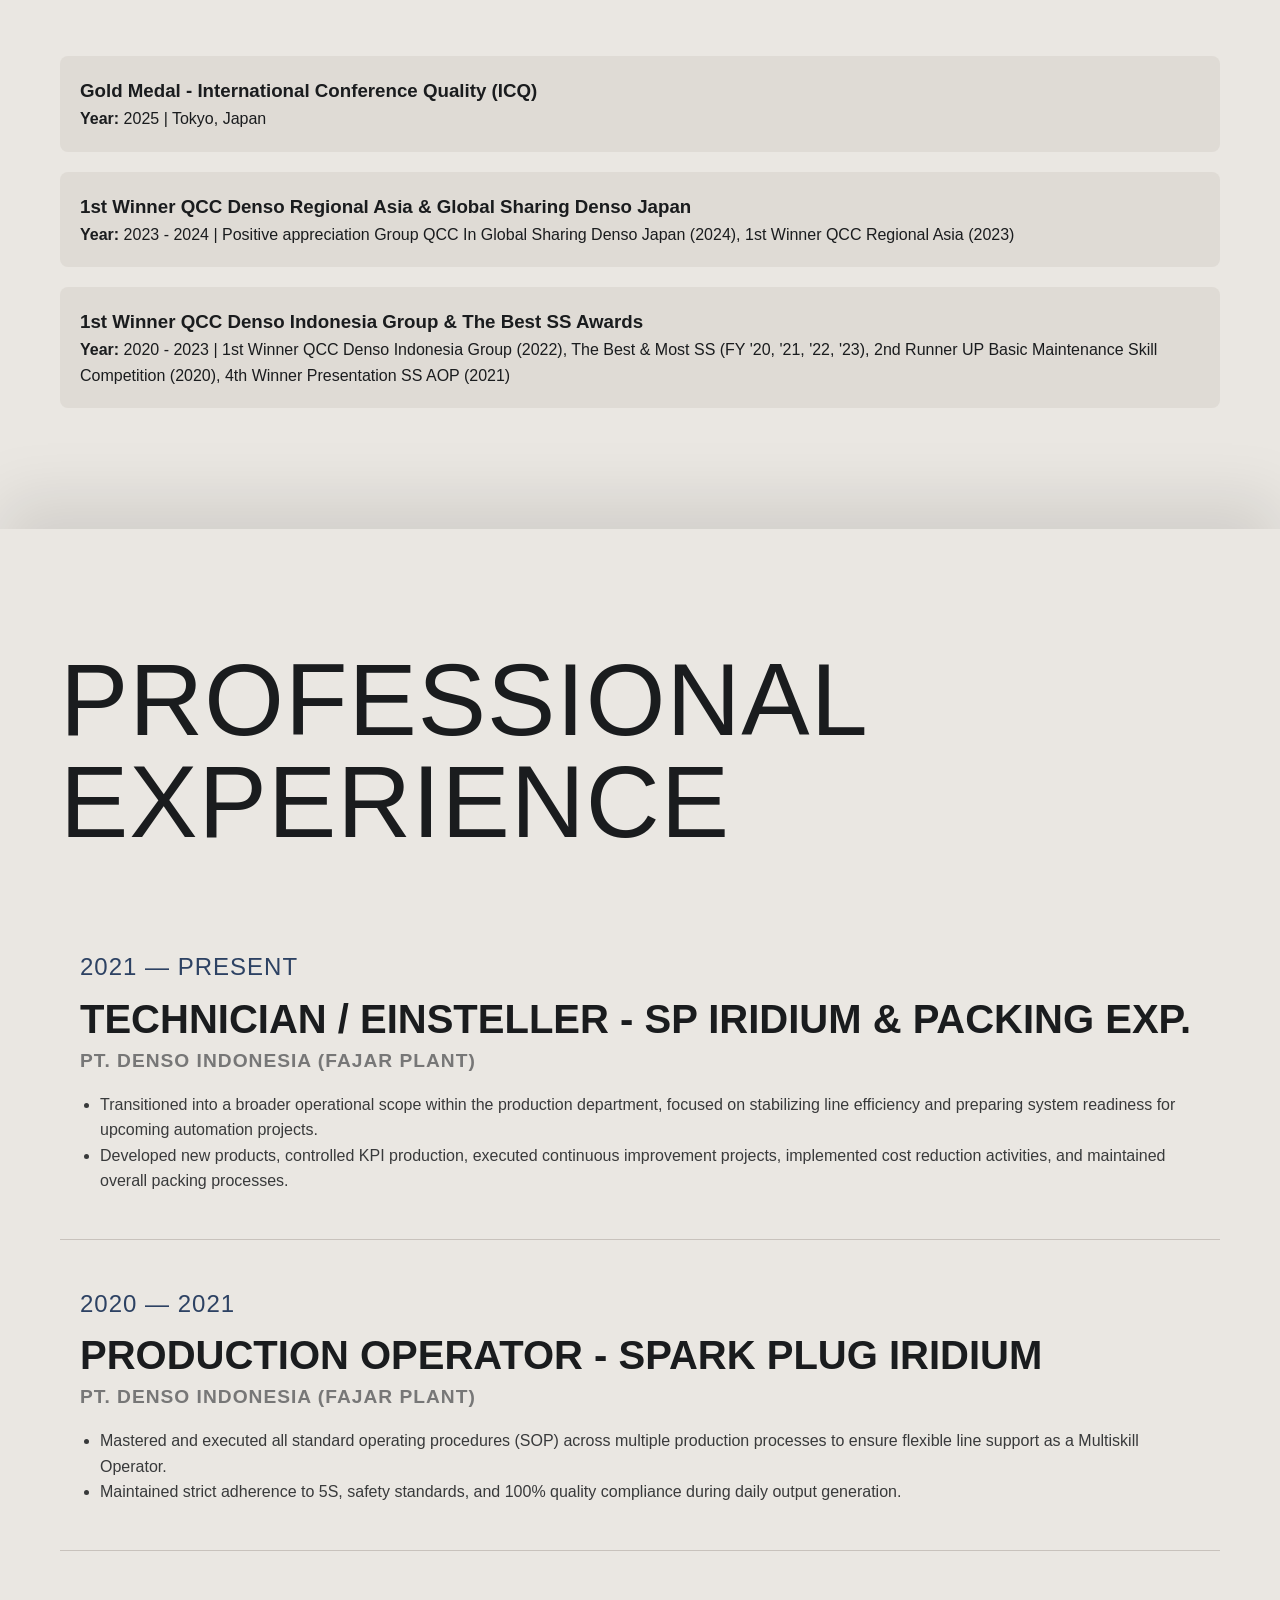
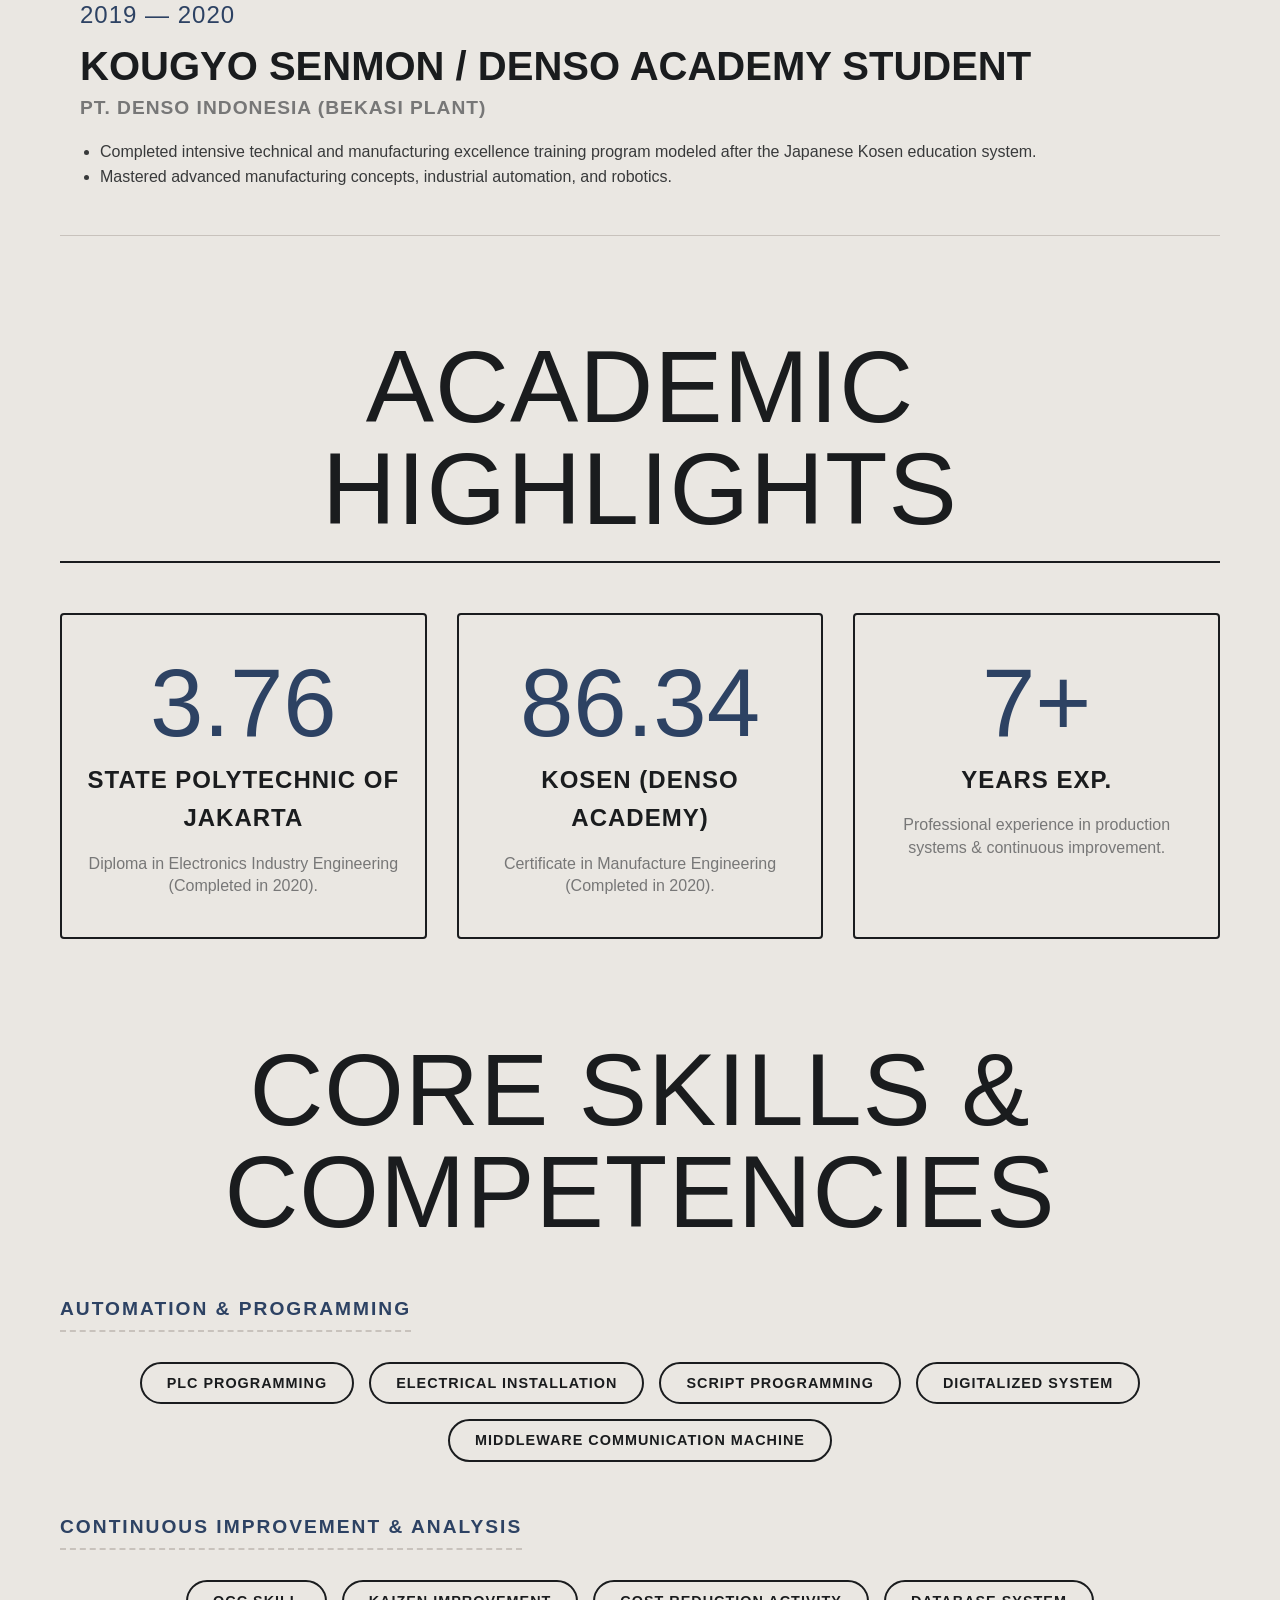
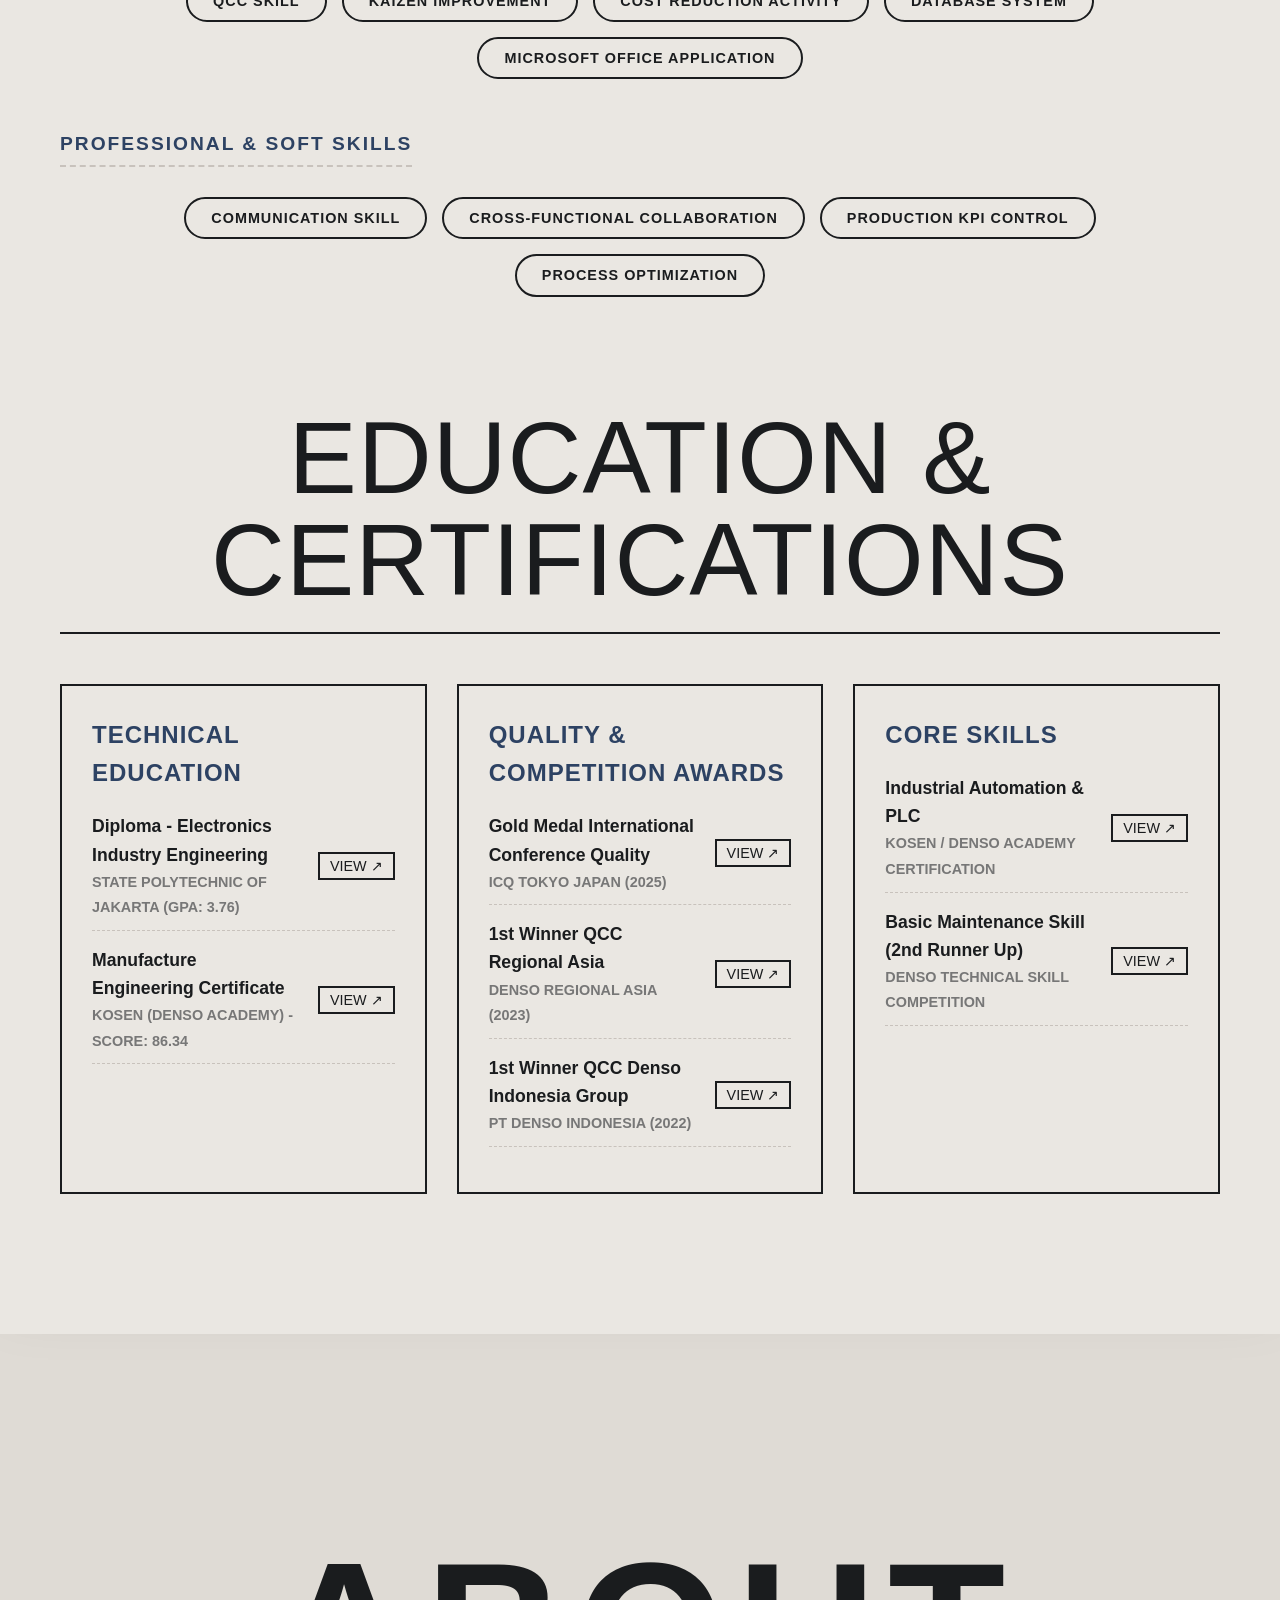
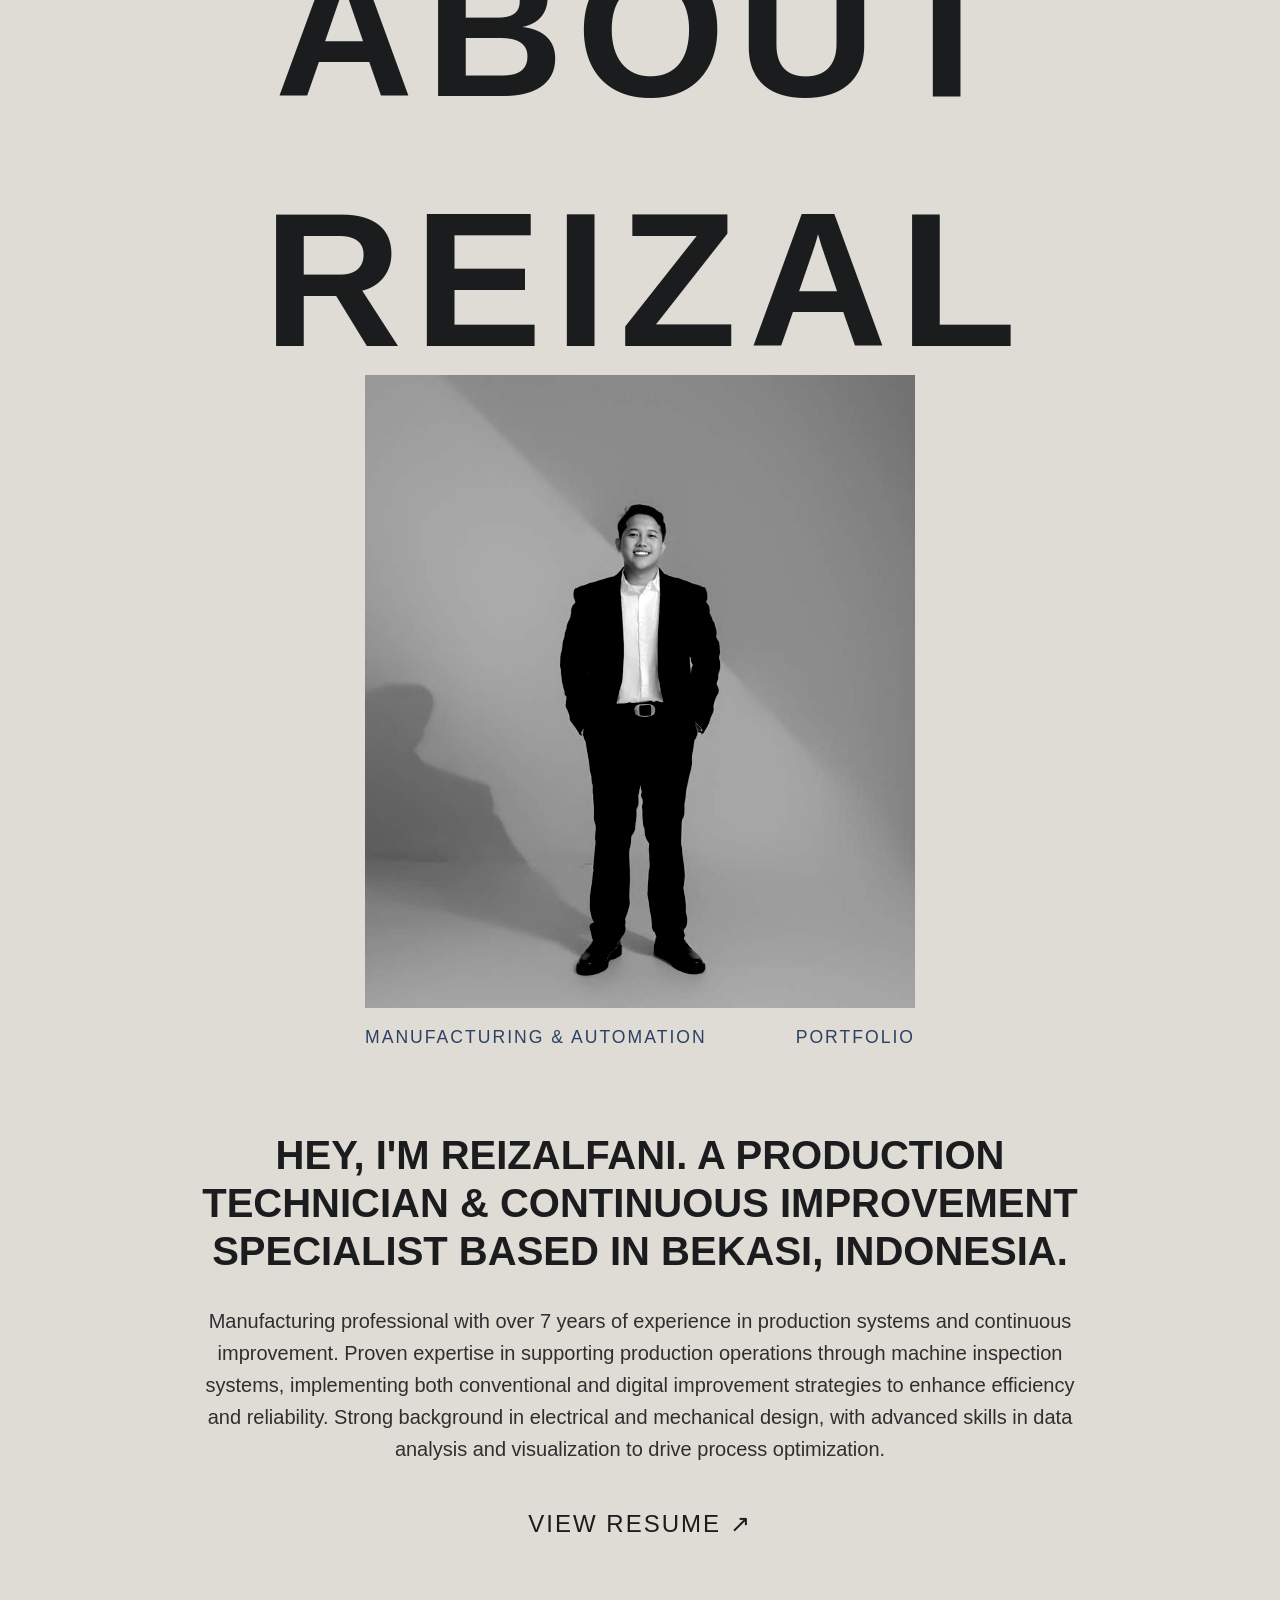
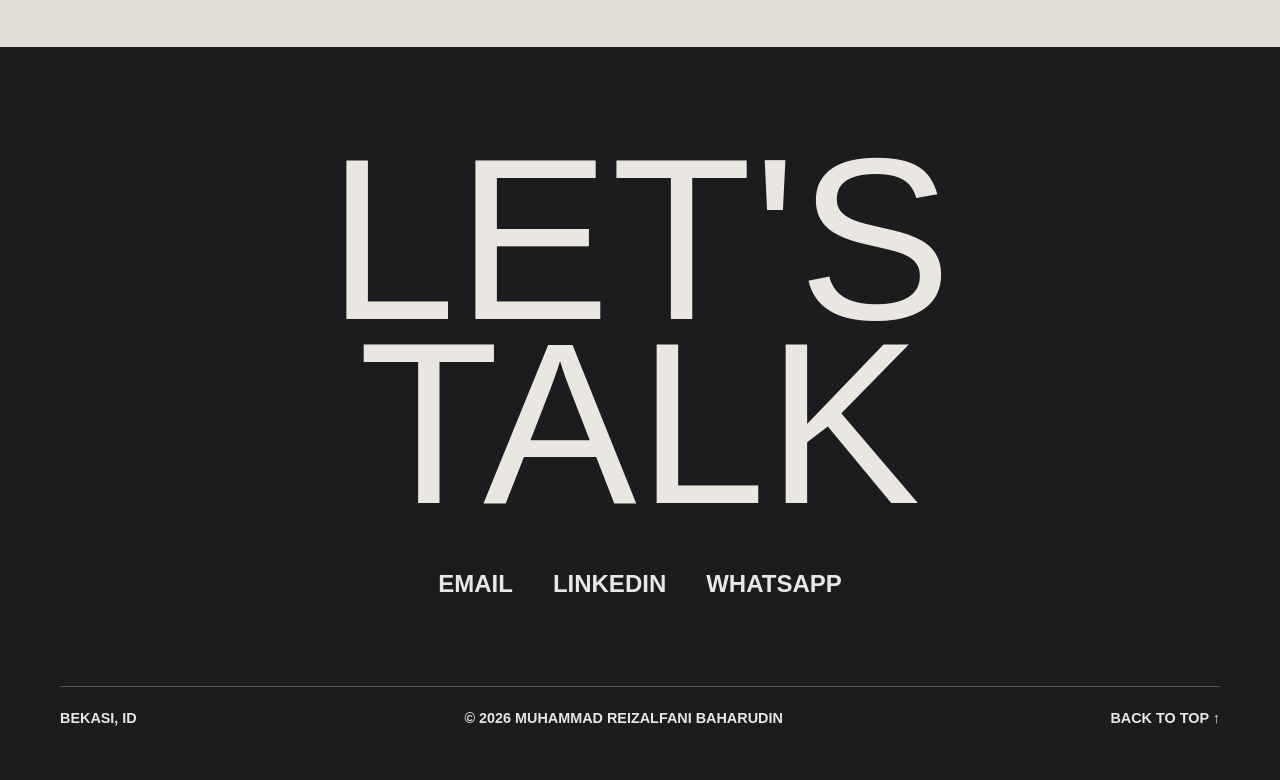
==== commit 72eced7e: "Update index.html" ====
--- a/index.html
+++ b/index.html
@@ -604,10 +604,10 @@
         </div>
         
         <div class="cv-footer-actions">
-            <a href="#" class="btn" style="padding: 12px 30px; font-weight: 800; letter-spacing: 1.5px;">
-                DOWNLOAD PDF VERSION
-            </a>
-        </div>
+    <a href="assets/CV_Muhammad_Reizalfani_Baharudin.pdf" download="CV_Muhammad_Reizalfani_Baharudin.pdf" class="btn" style="padding: 12px 30px; font-weight: 800; letter-spacing: 1.5px;">
+        DOWNLOAD PDF VERSION
+    </a>
+</div>
     </div>
 </div>
     
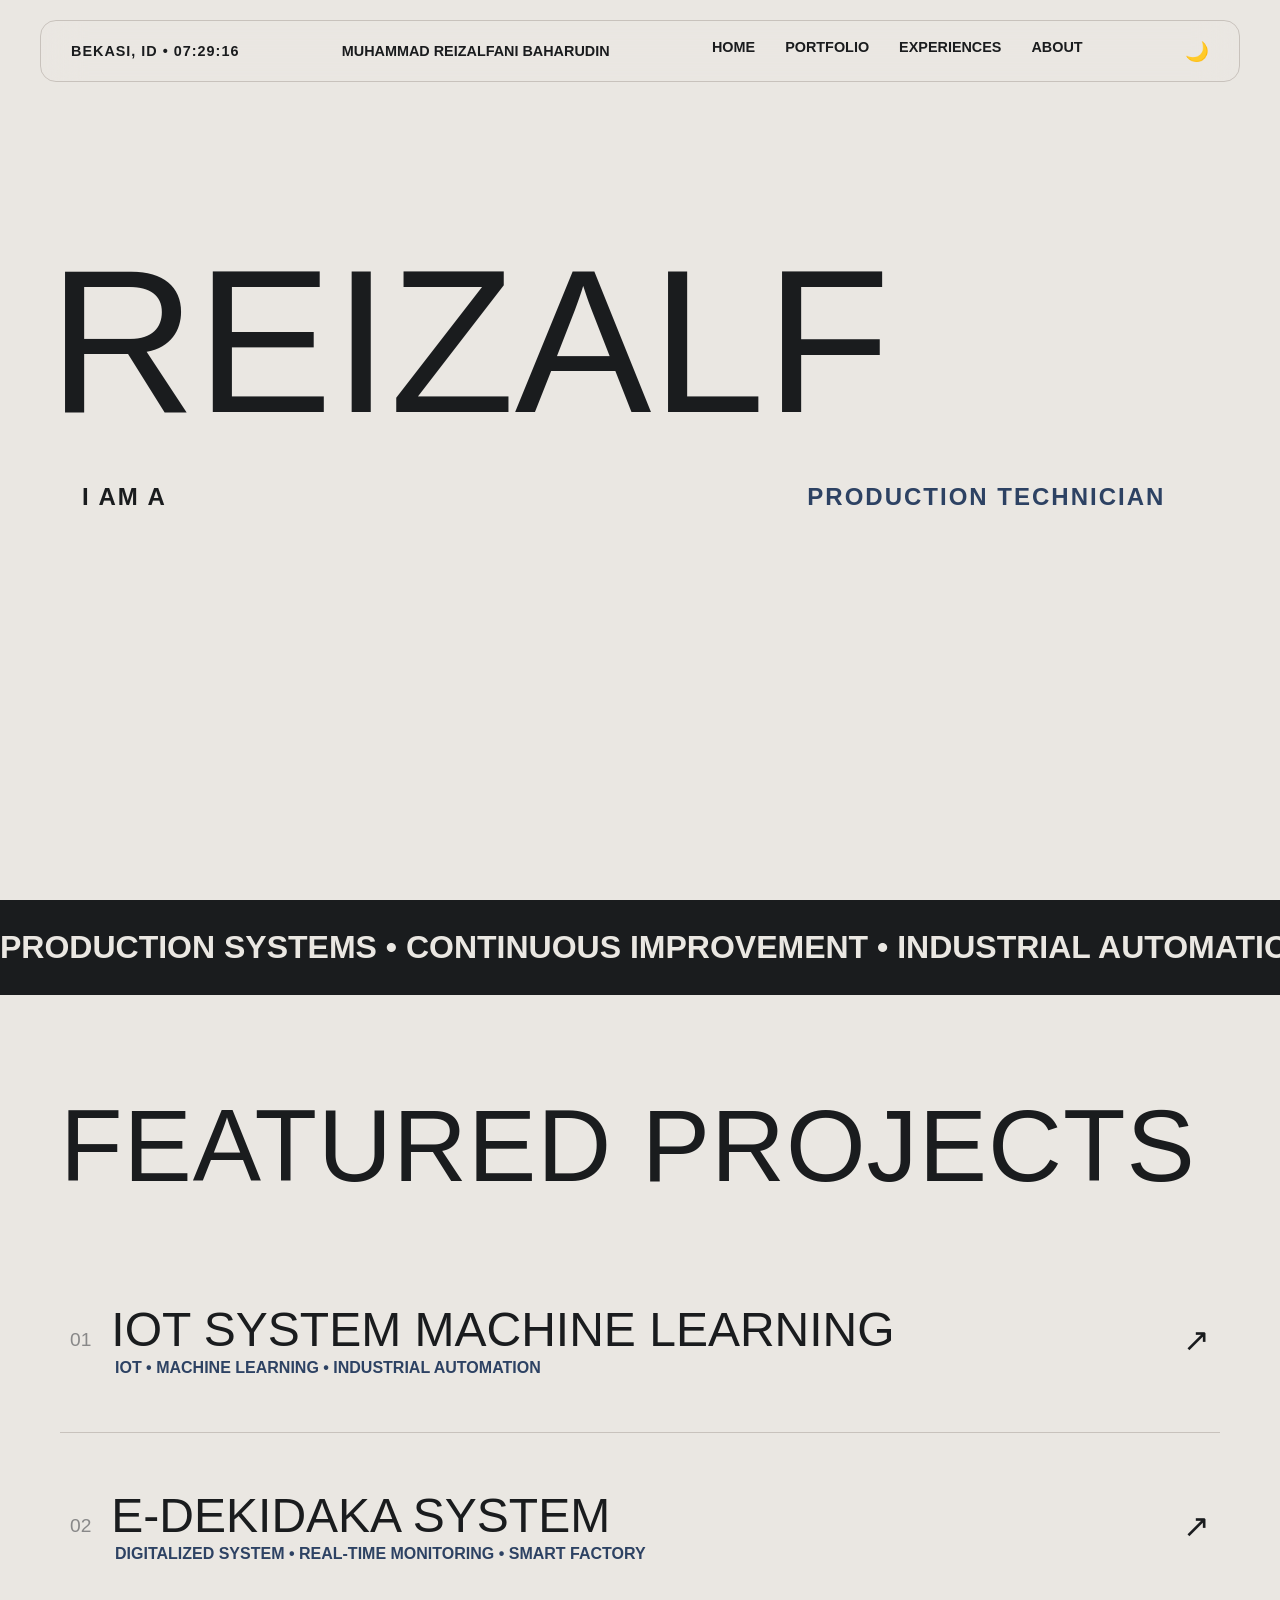
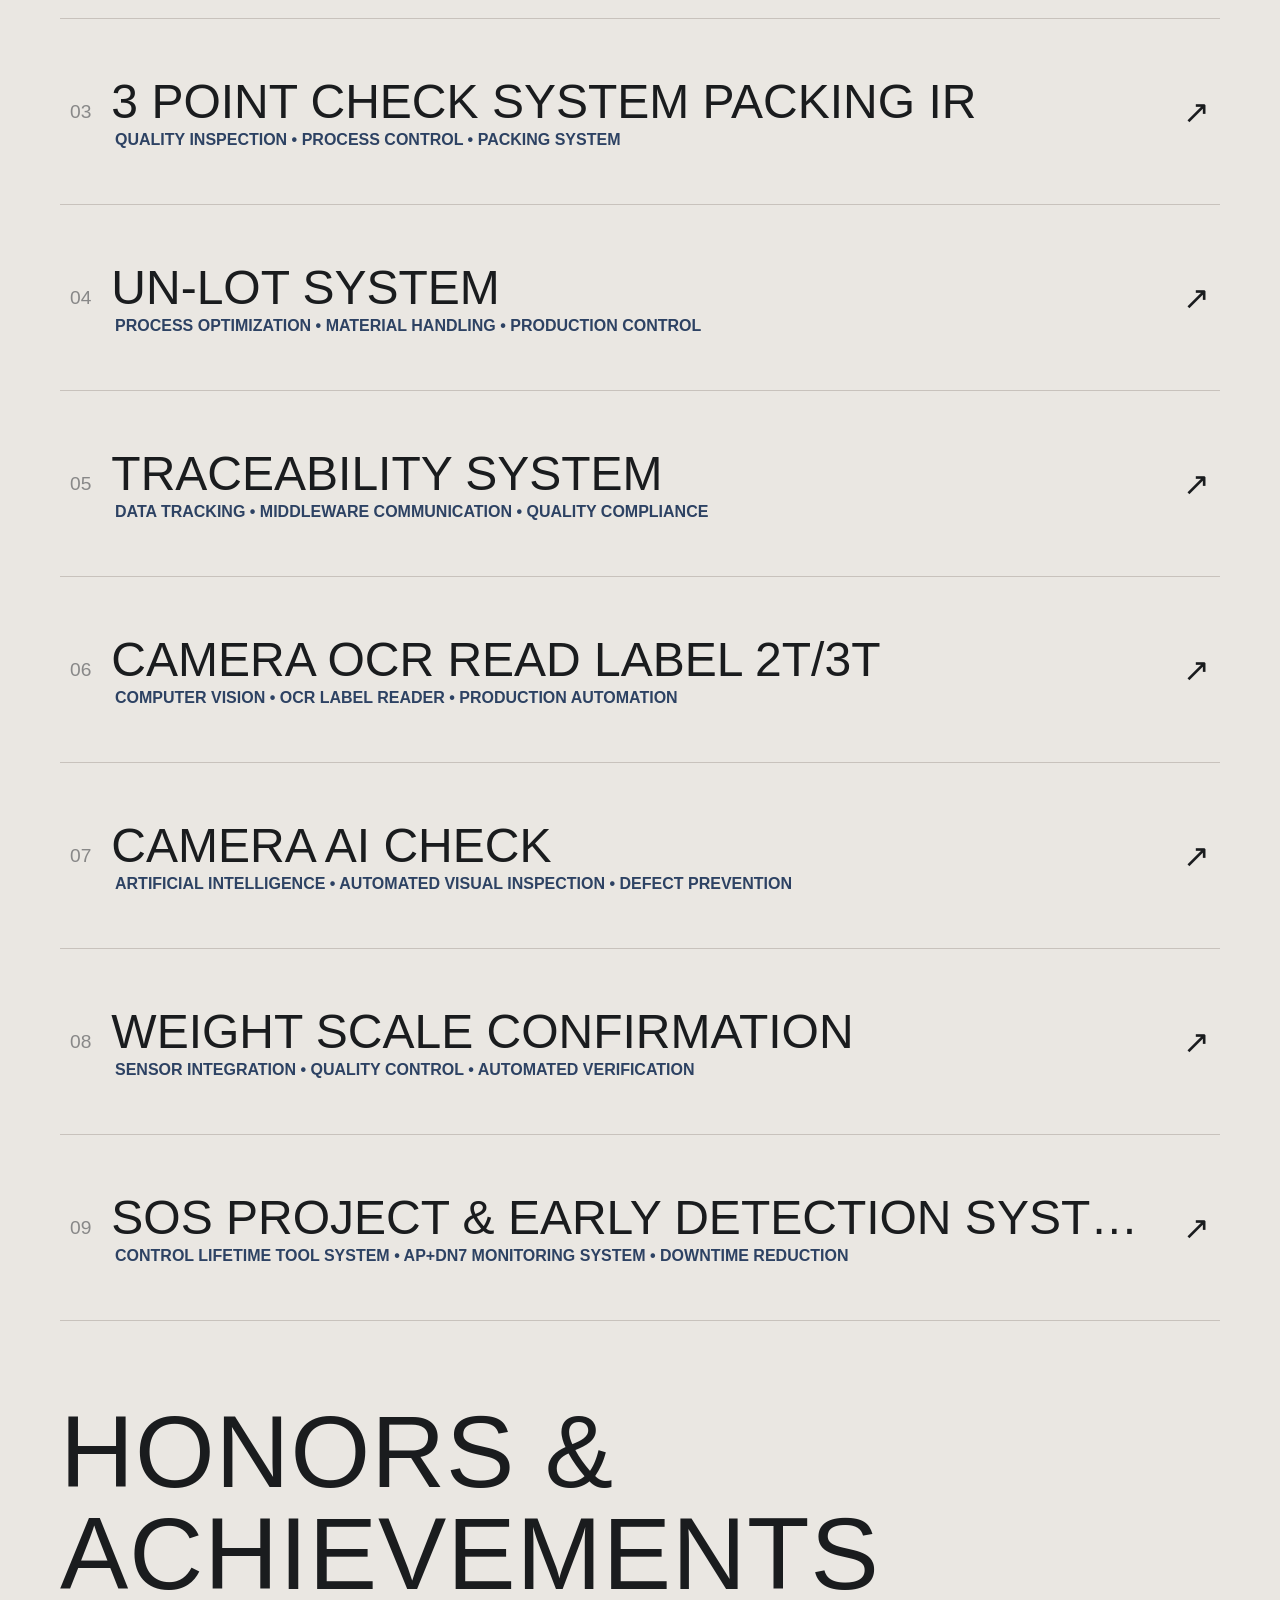
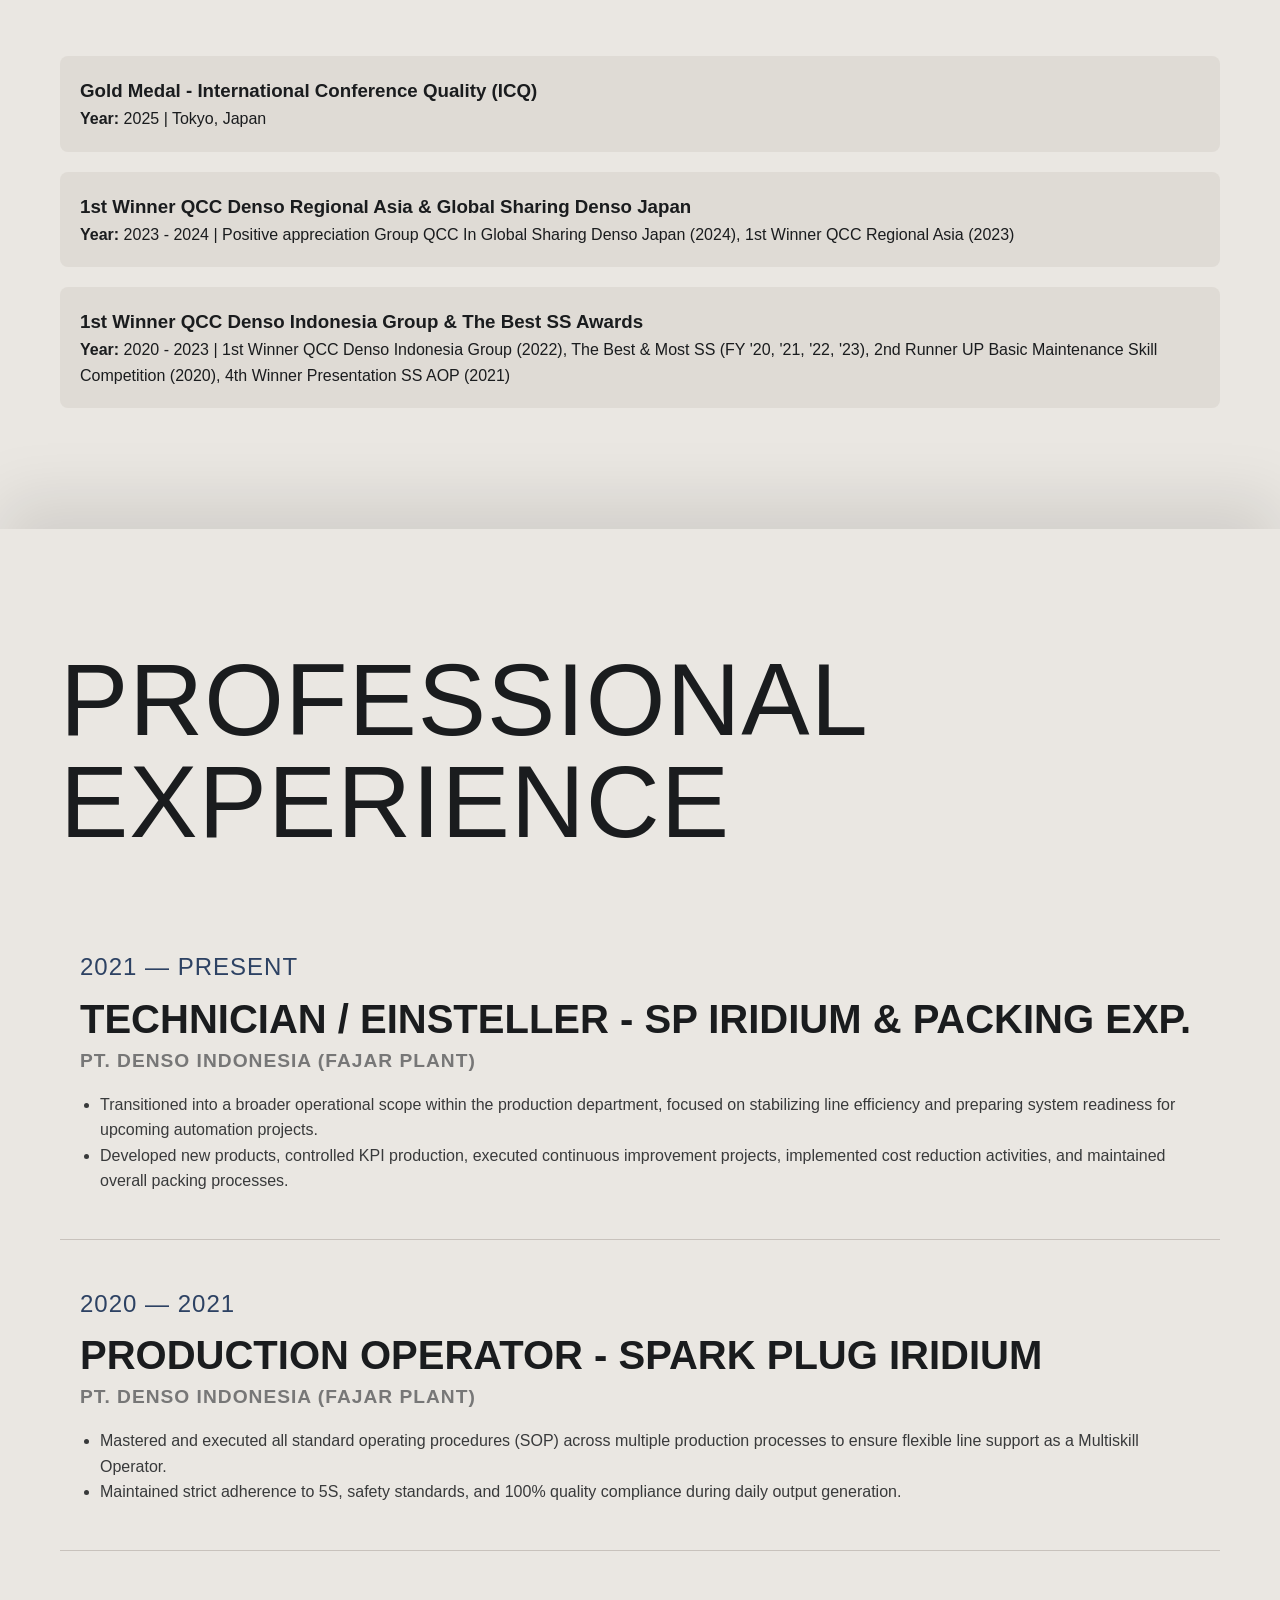
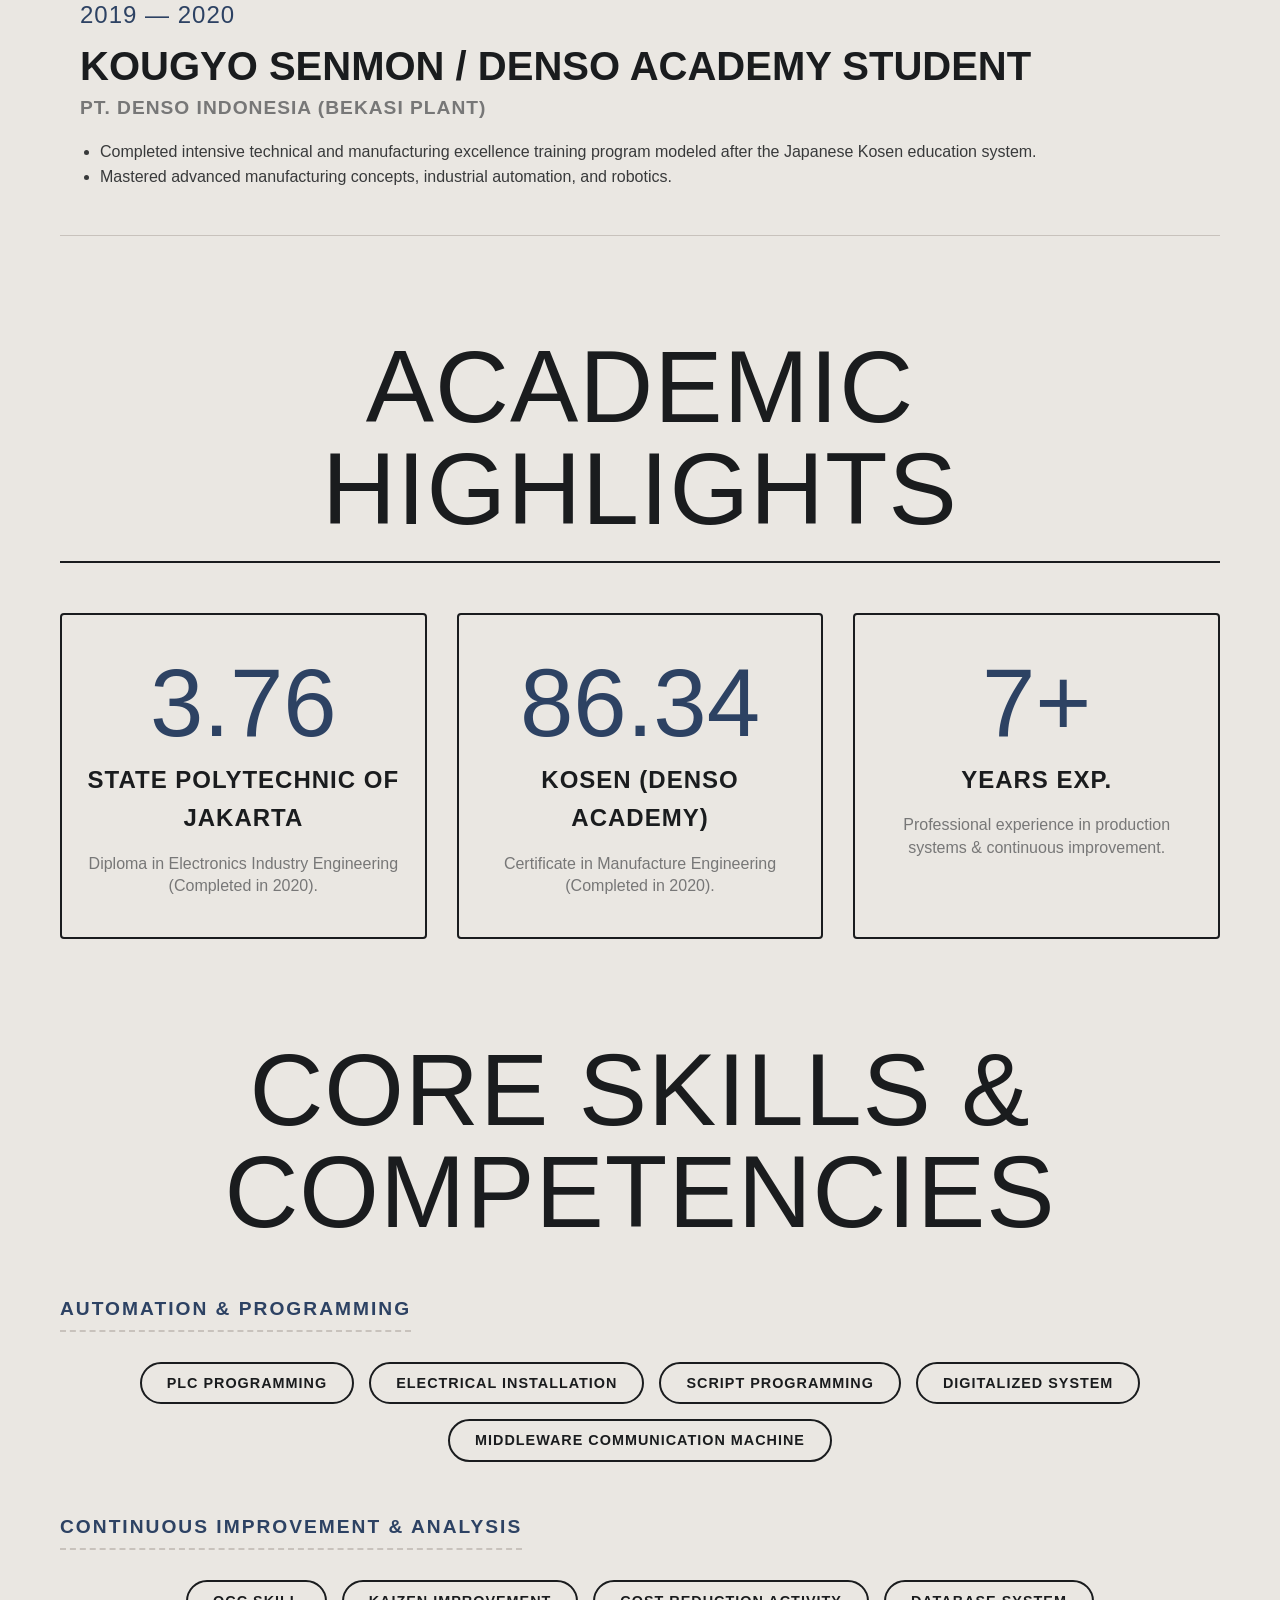
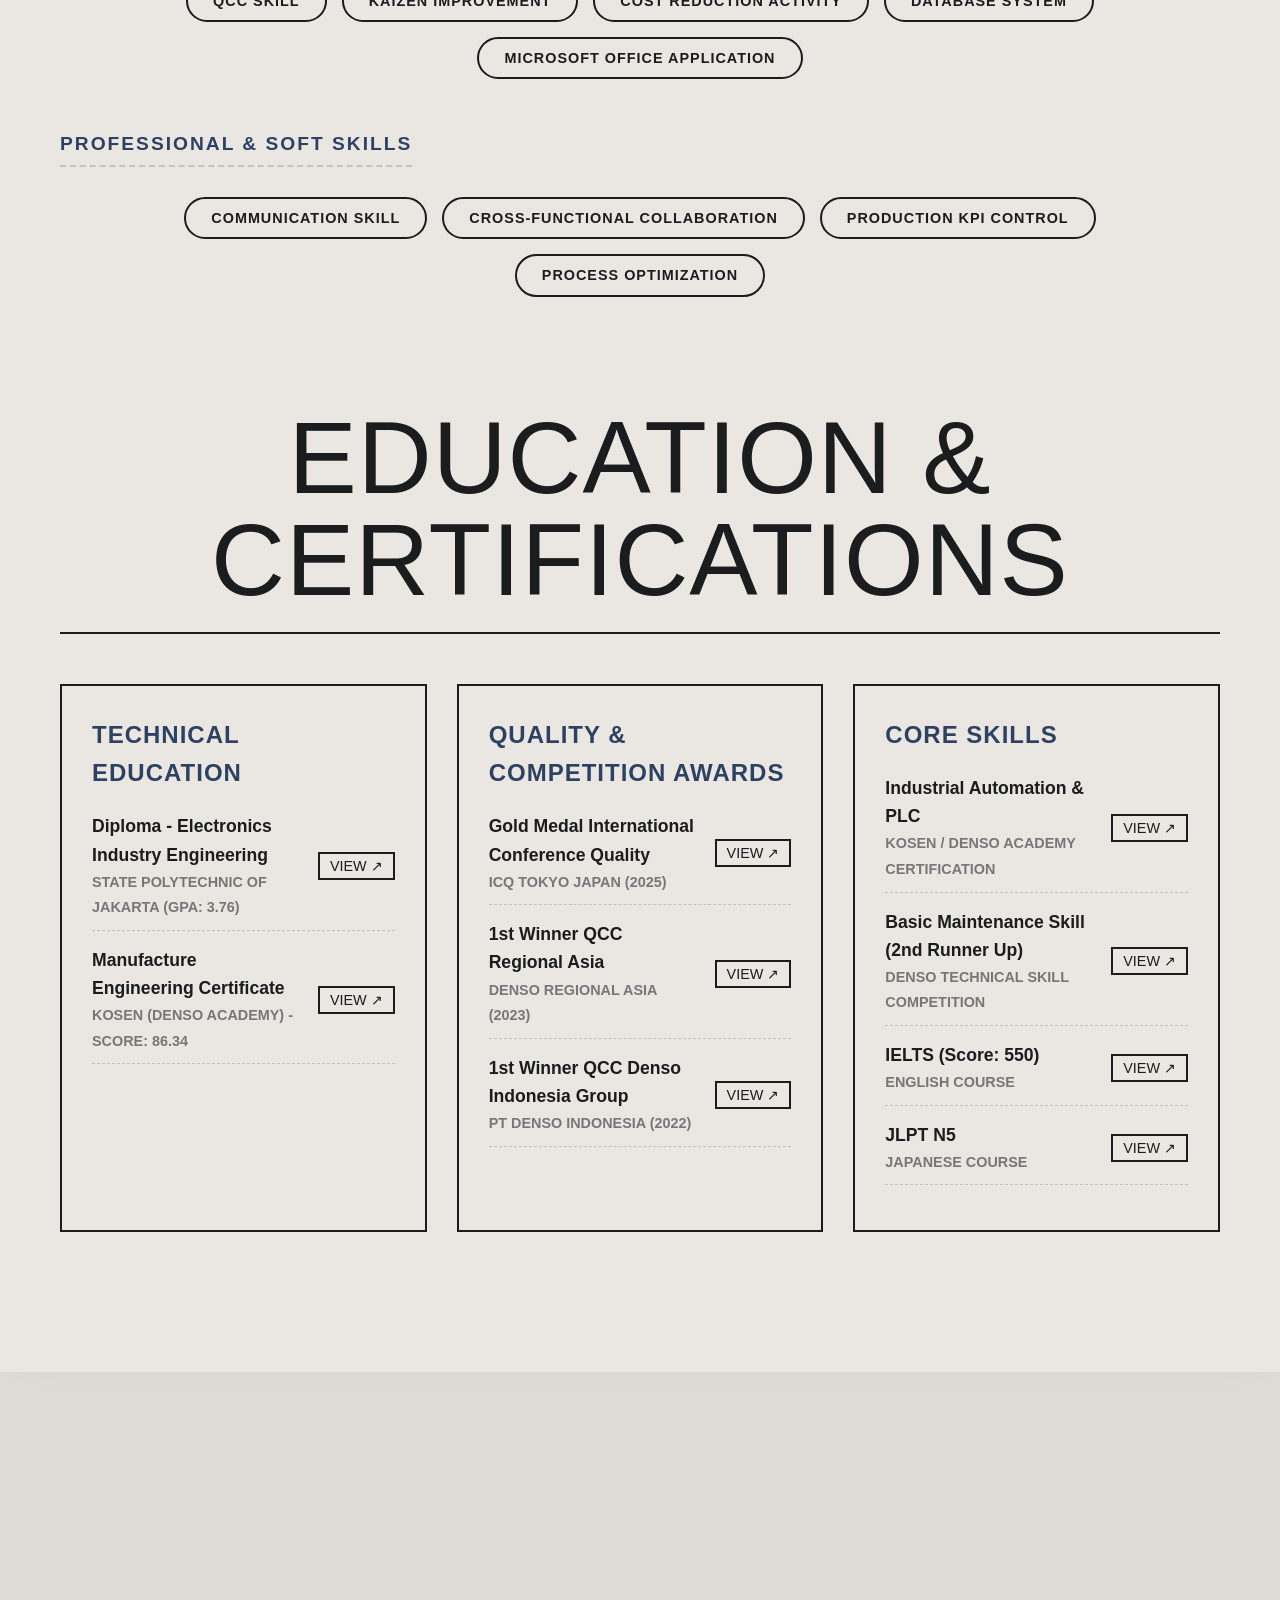
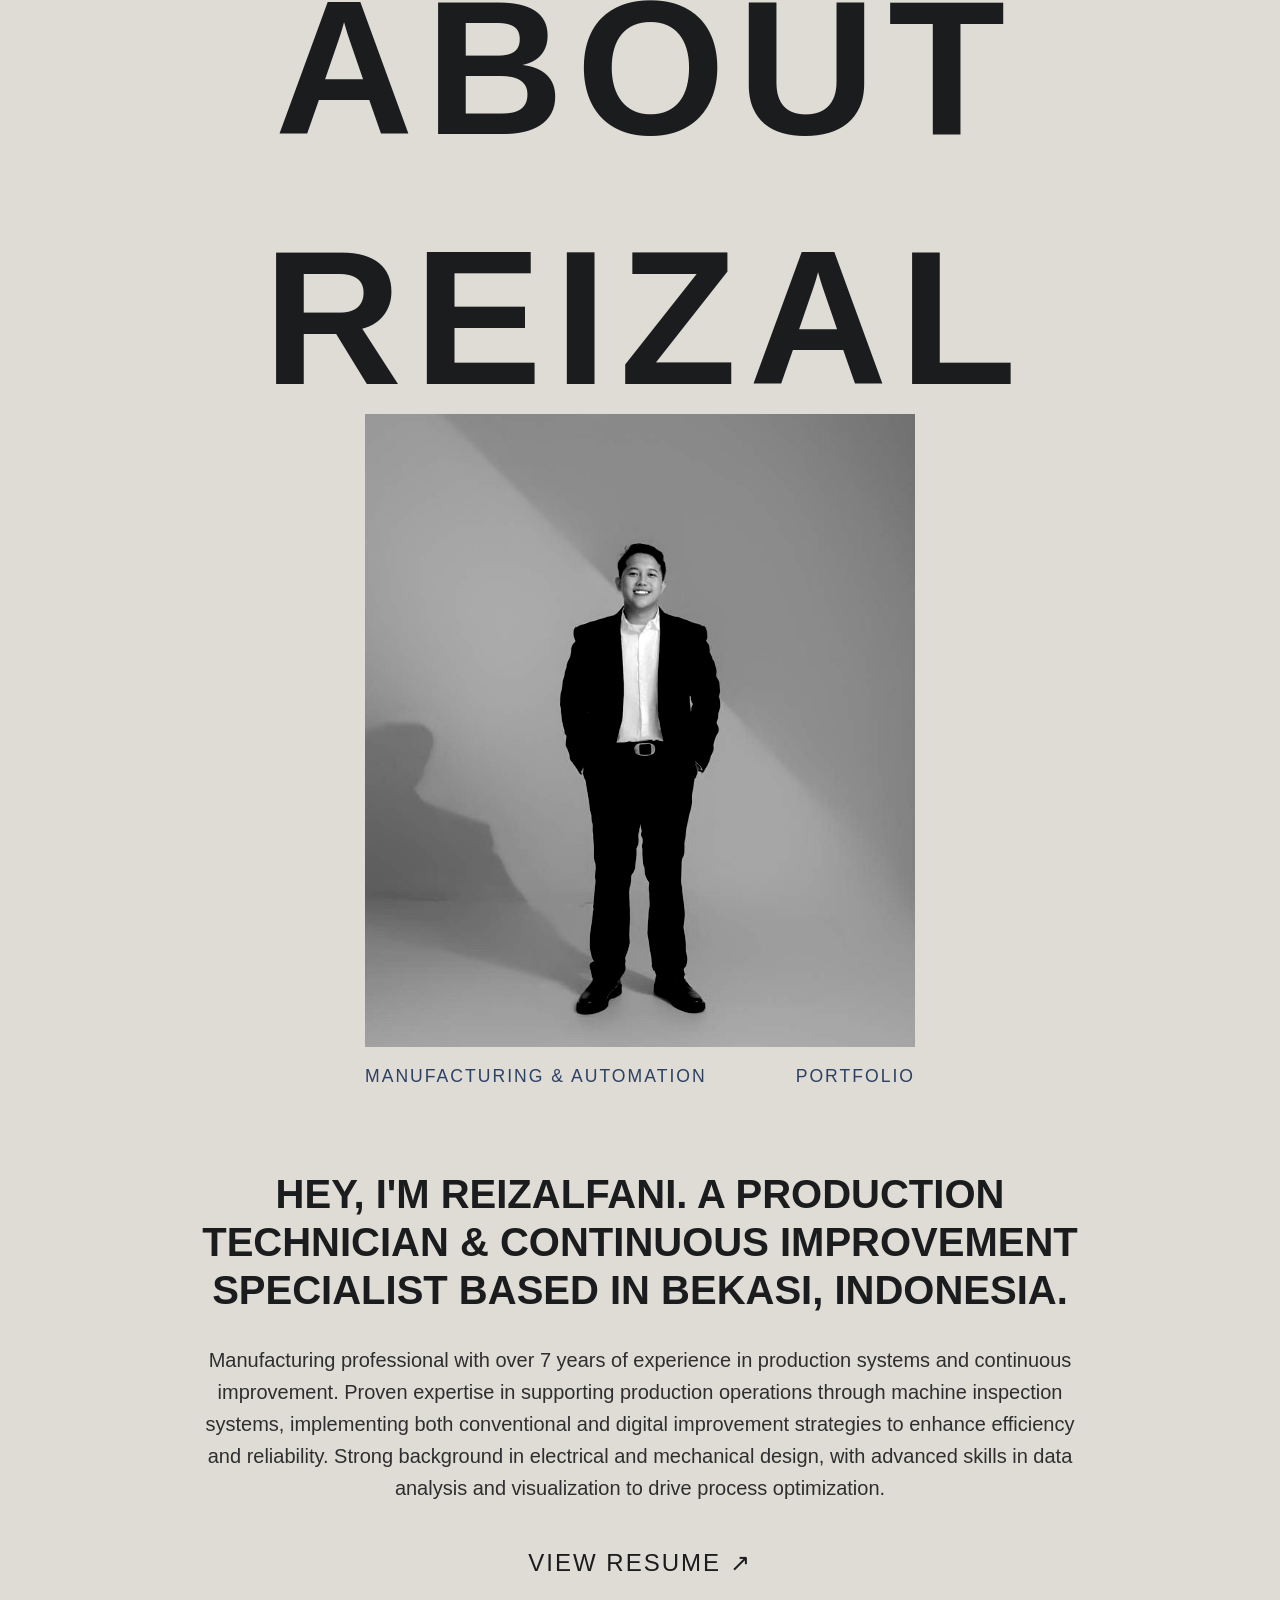
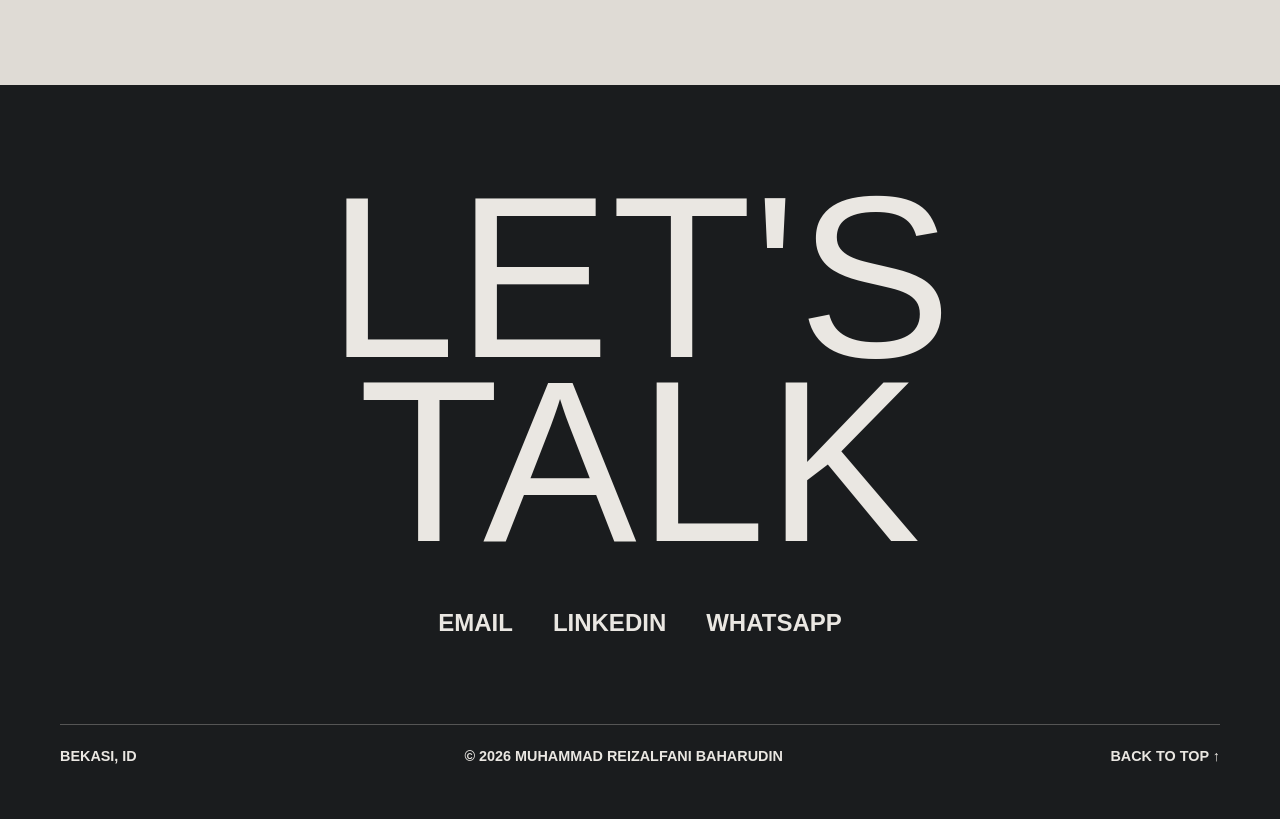
==== commit 4477deb1: "Update index.html" ====
--- a/index.html
+++ b/index.html
@@ -360,14 +360,14 @@
                                 <strong>Diploma - Electronics Industry Engineering</strong>
                                 <span>State Polytechnic of Jakarta (GPA: 3.76)</span>
                             </div>
-                            <button class="cert-link view-cert-btn" data-cert="assets/Foto Rei 3.jpg">VIEW ↗</button>
+                            <button class="cert-link view-cert-btn" data-cert="assets/PNJ.png">VIEW ↗</button>
                         </li>
                         <li>
                             <div class="cert-info">
                                 <strong>Manufacture Engineering Certificate</strong>
                                 <span>KOSEN (DENSO Academy) - Score: 86.34</span>
                             </div>
-                            <button class="cert-link view-cert-btn" data-cert="assets/Foto Rei 3.jpg">VIEW ↗</button>
+                            <button class="cert-link view-cert-btn" data-cert="assets/KOSEN.png">VIEW ↗</button>
                         </li>
                     </ul>
                 </div>
@@ -381,21 +381,21 @@
                                 <strong>Gold Medal International Conference Quality</strong>
                                 <span>ICQ Tokyo Japan (2025)</span>
                             </div>
-                            <button class="cert-link view-cert-btn" data-cert="assets/Foto Rei 3.jpg">VIEW ↗</button>
+                            <button class="cert-link view-cert-btn" data-cert="assets/SS20244.png">VIEW ↗</button>
                         </li>
                         <li>
                             <div class="cert-info">
                                 <strong>1st Winner QCC Regional Asia</strong>
                                 <span>Denso Regional Asia (2023)</span>
                             </div>
-                            <button class="cert-link view-cert-btn" data-cert="assets/Foto Rei 3.jpg">VIEW ↗</button>
+                            <button class="cert-link view-cert-btn" data-cert="assets/SS202402.png">VIEW ↗</button>
                         </li>
                         <li>
                             <div class="cert-info">
                                 <strong>1st Winner QCC Denso Indonesia Group</strong>
                                 <span>PT Denso Indonesia (2022)</span>
                             </div>
-                            <button class="cert-link view-cert-btn" data-cert="assets/Foto Rei 3.jpg">VIEW ↗</button>
+                            <button class="cert-link view-cert-btn" data-cert="assets/SS202401.png">VIEW ↗</button>
                         </li>
                     </ul>
                 </div>
@@ -409,14 +409,28 @@
                                 <strong>Industrial Automation &amp; PLC</strong>
                                 <span>KOSEN / Denso Academy Certification</span>
                             </div>
-                            <button class="cert-link view-cert-btn" data-cert="assets/Foto Rei 3.jpg">VIEW ↗</button>
+                            <button class="cert-link view-cert-btn" data-cert="assets/BNSP1.png">VIEW ↗</button>
                         </li>
                         <li>
                             <div class="cert-info">
                                 <strong>Basic Maintenance Skill (2nd Runner Up)</strong>
                                 <span>Denso Technical Skill Competition</span>
                             </div>
-                            <button class="cert-link view-cert-btn" data-cert="assets/Foto Rei 3.jpg">VIEW ↗</button>
+                            <button class="cert-link view-cert-btn" data-cert="assets/BNSP2.png">VIEW ↗</button>
+                        </li>
+                        <li>
+                            <div class="cert-info">
+                                <strong>IELTS (Score: 550)</strong>
+                                <span>English Course</span>
+                            </div>
+                            <button class="cert-link view-cert-btn" data-cert="assets/EILTS.png">VIEW ↗</button>
+                        </li>
+                        <li>
+                            <div class="cert-info">
+                                <strong>JLPT N5</strong>
+                                <span>Japanese Course</span>
+                            </div>
+                            <button class="cert-link view-cert-btn" data-cert="assets/JLPT.png">VIEW ↗</button>
                         </li>
                     </ul>
                 </div>
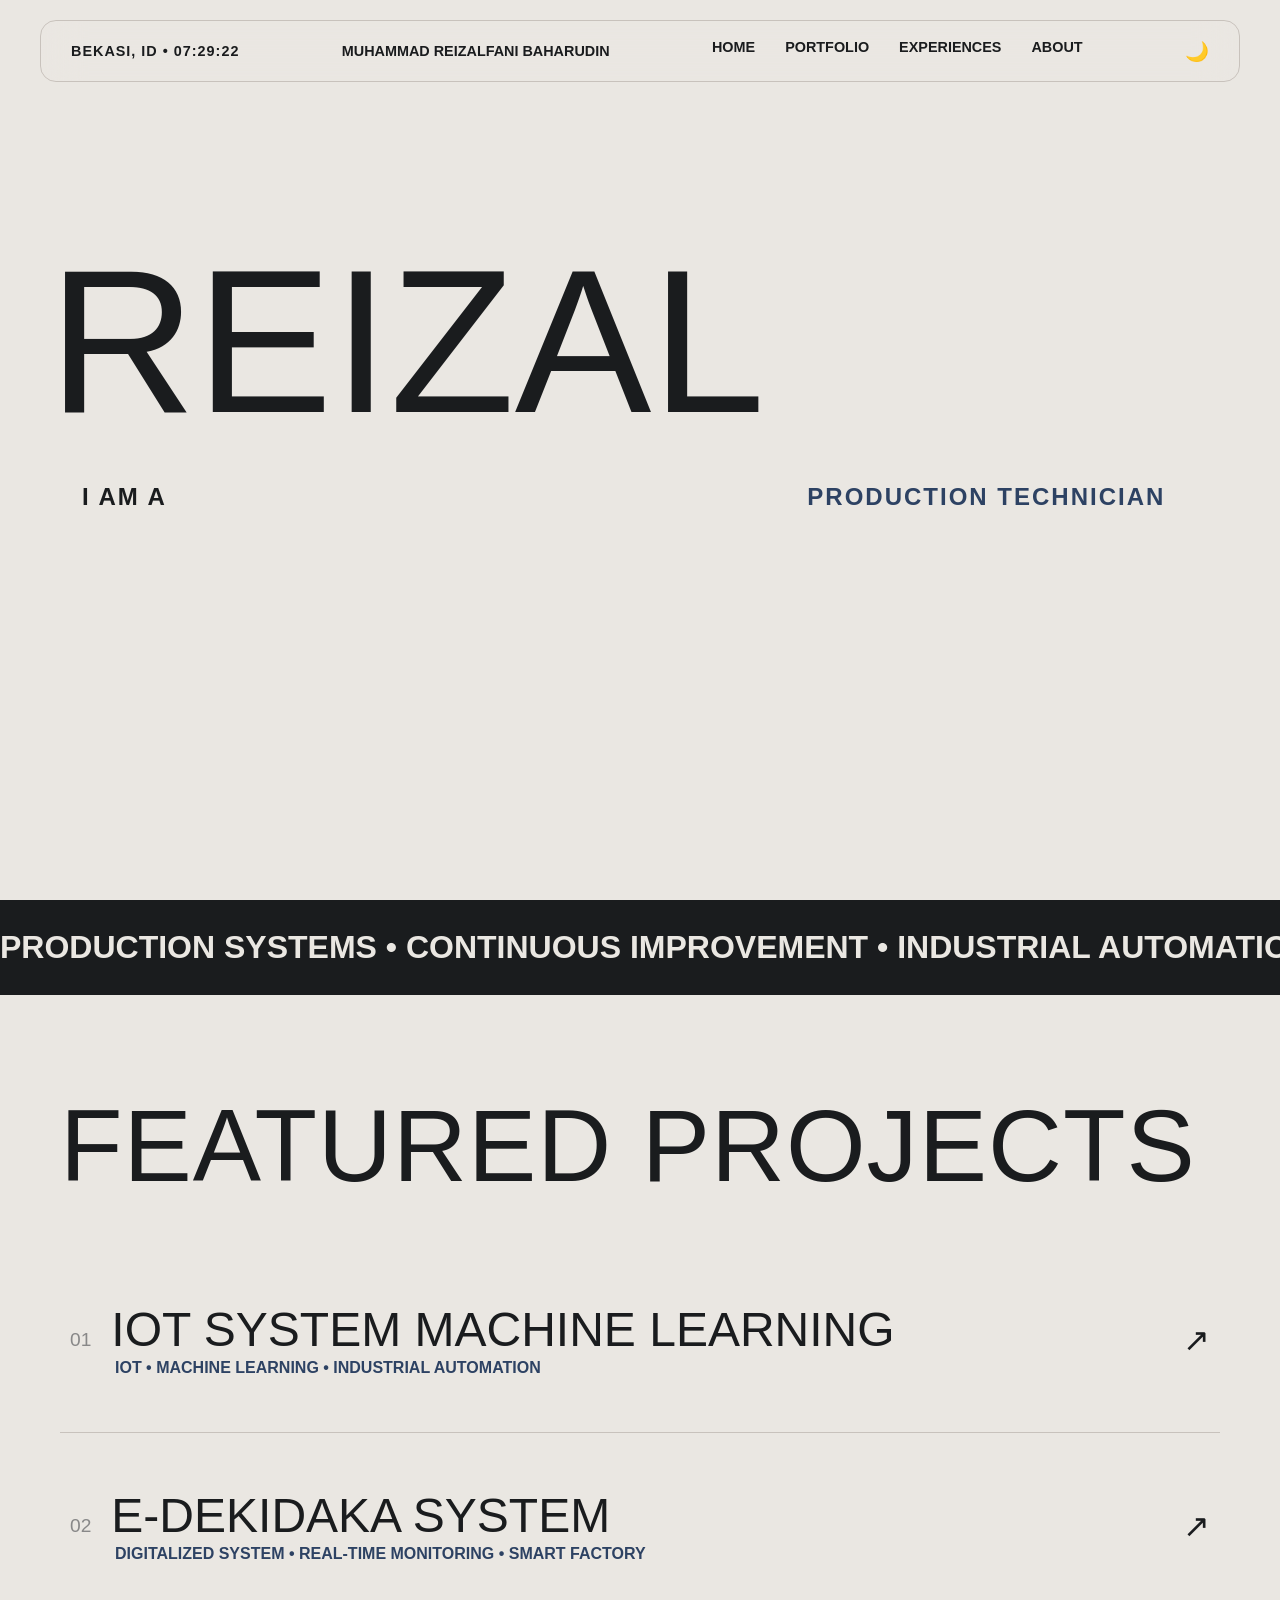
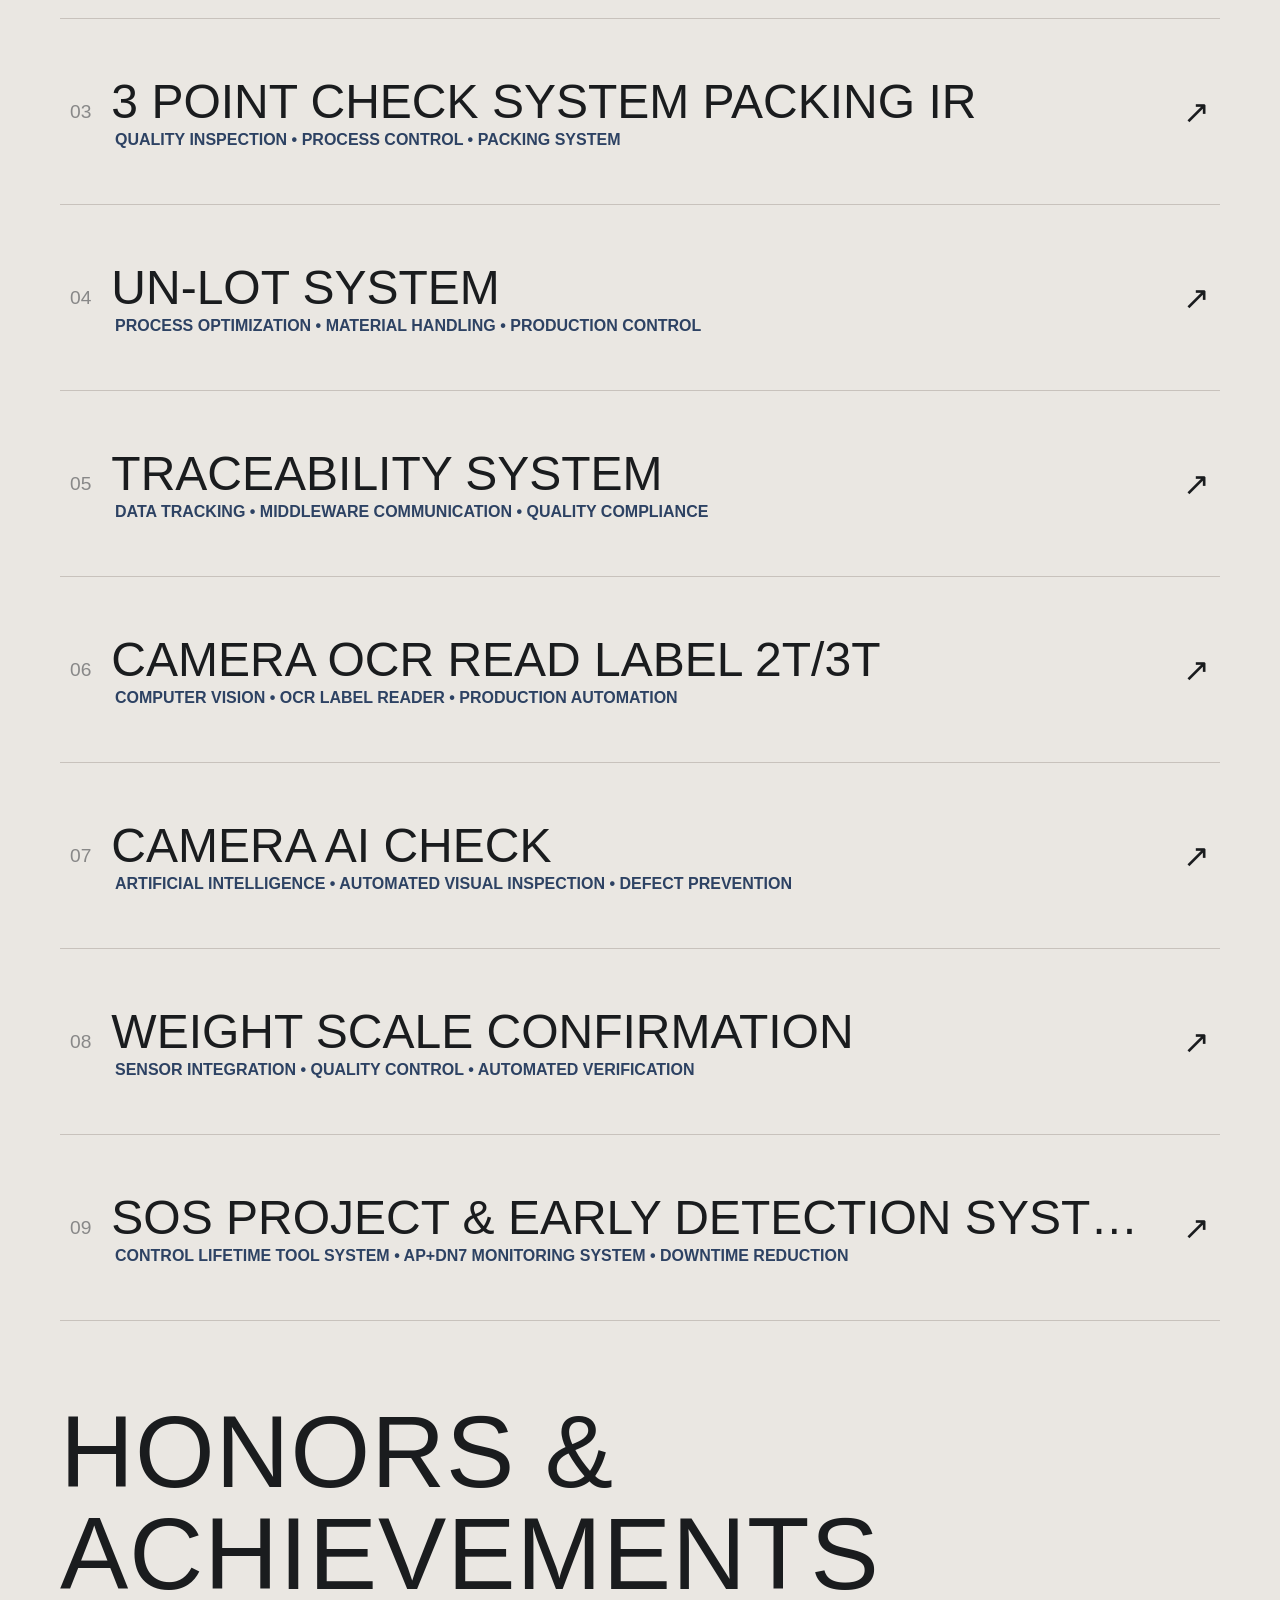
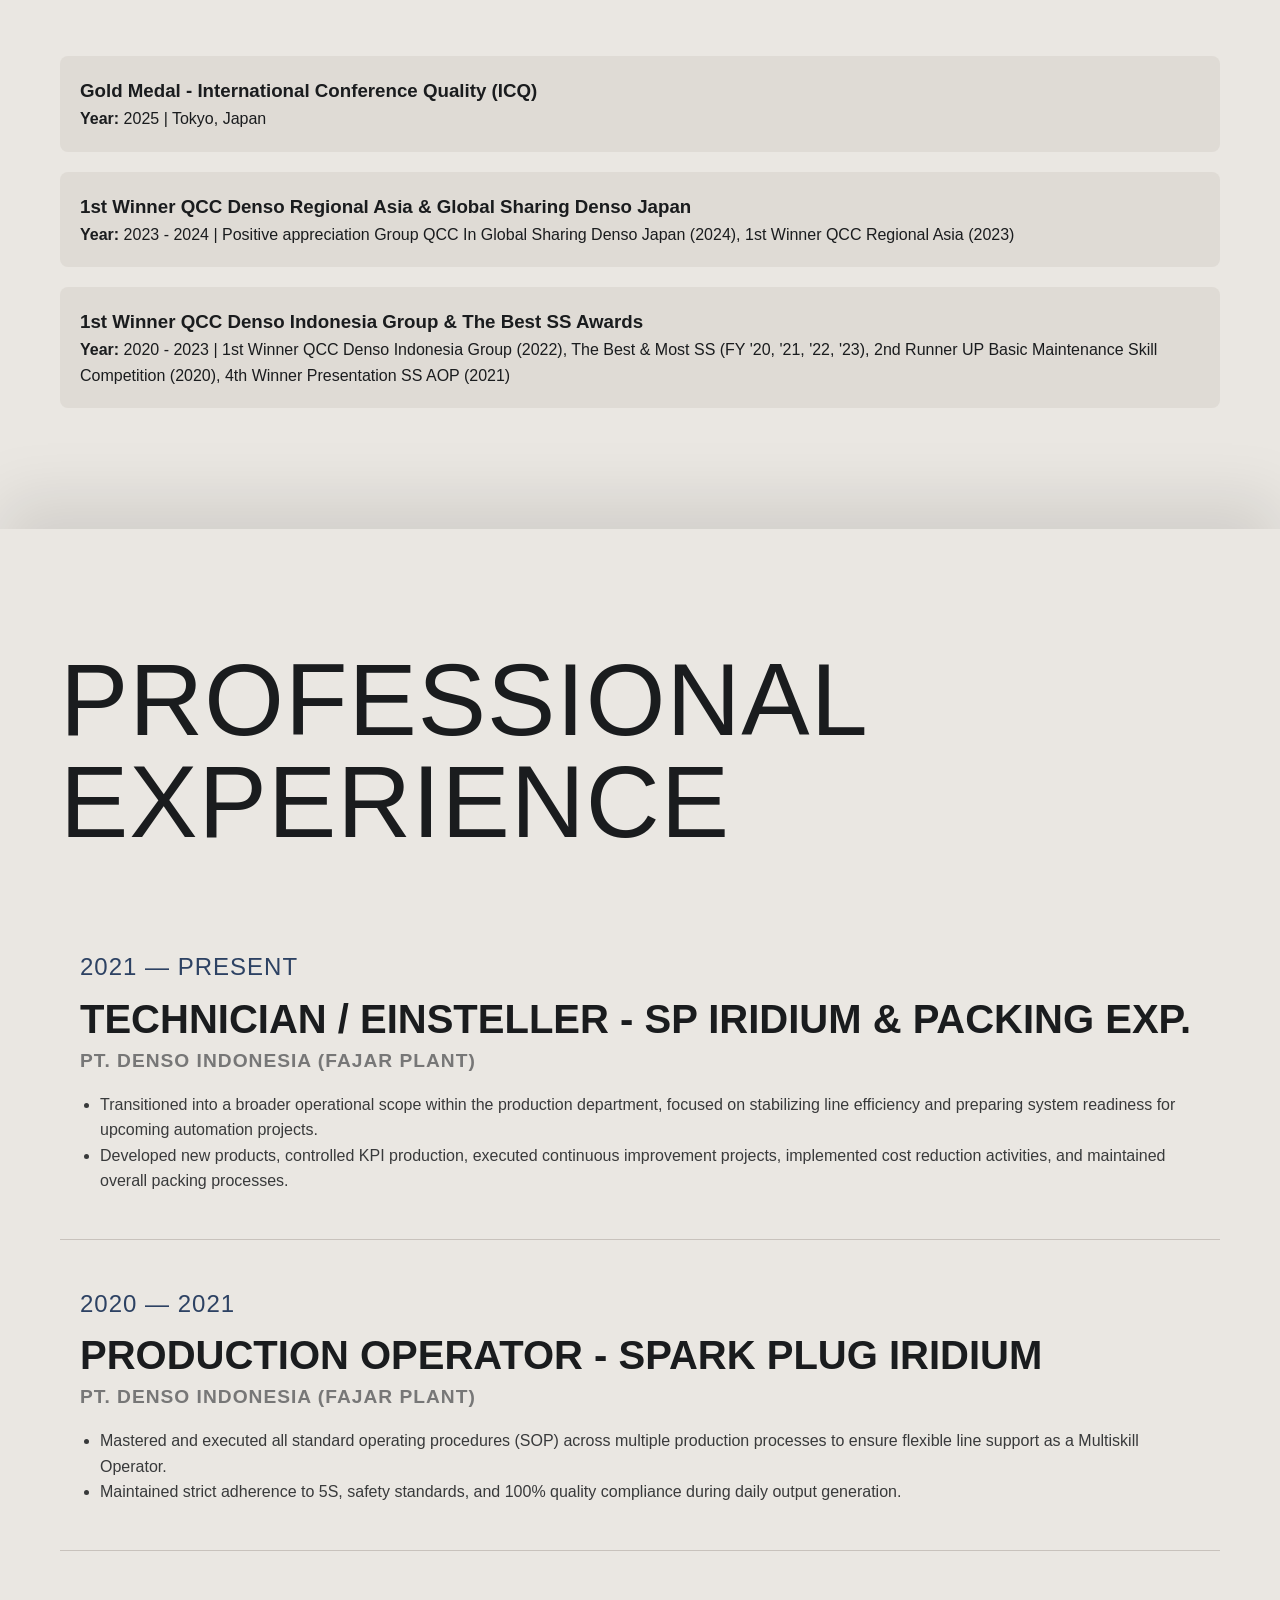
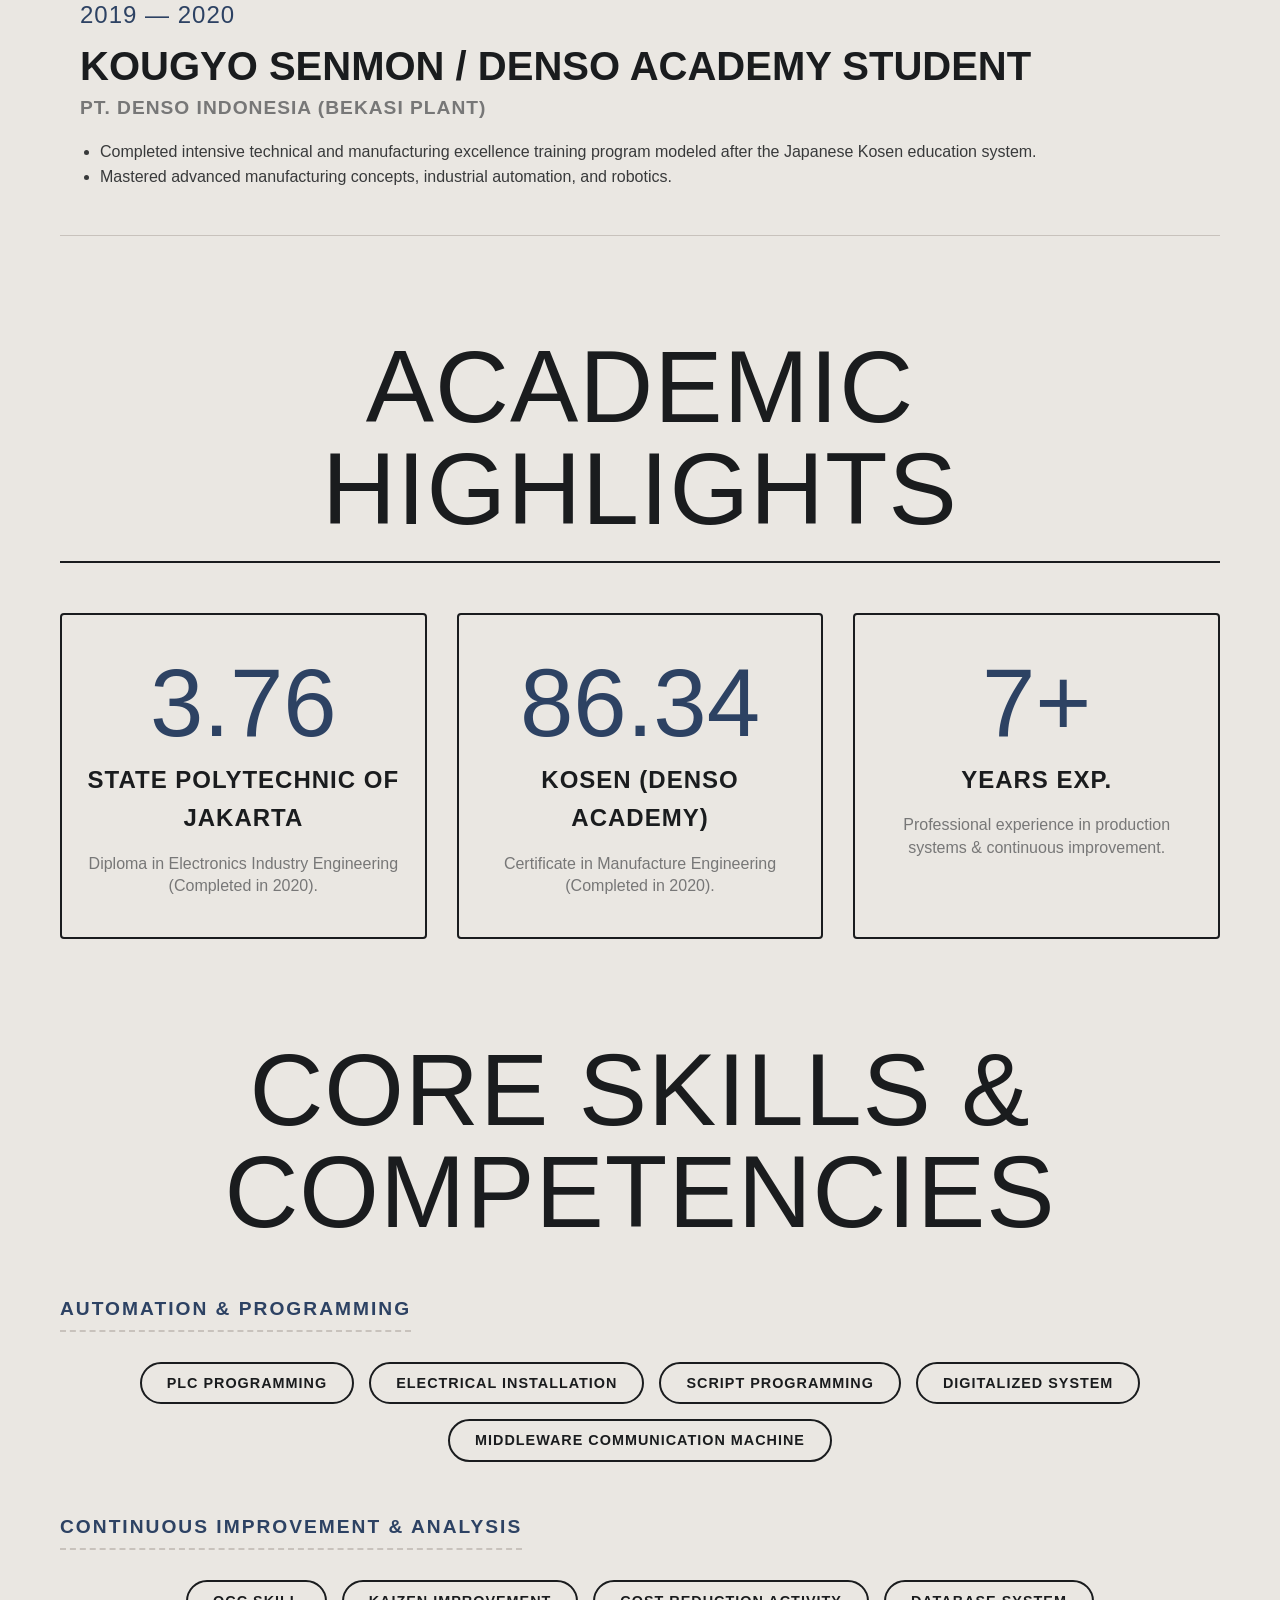
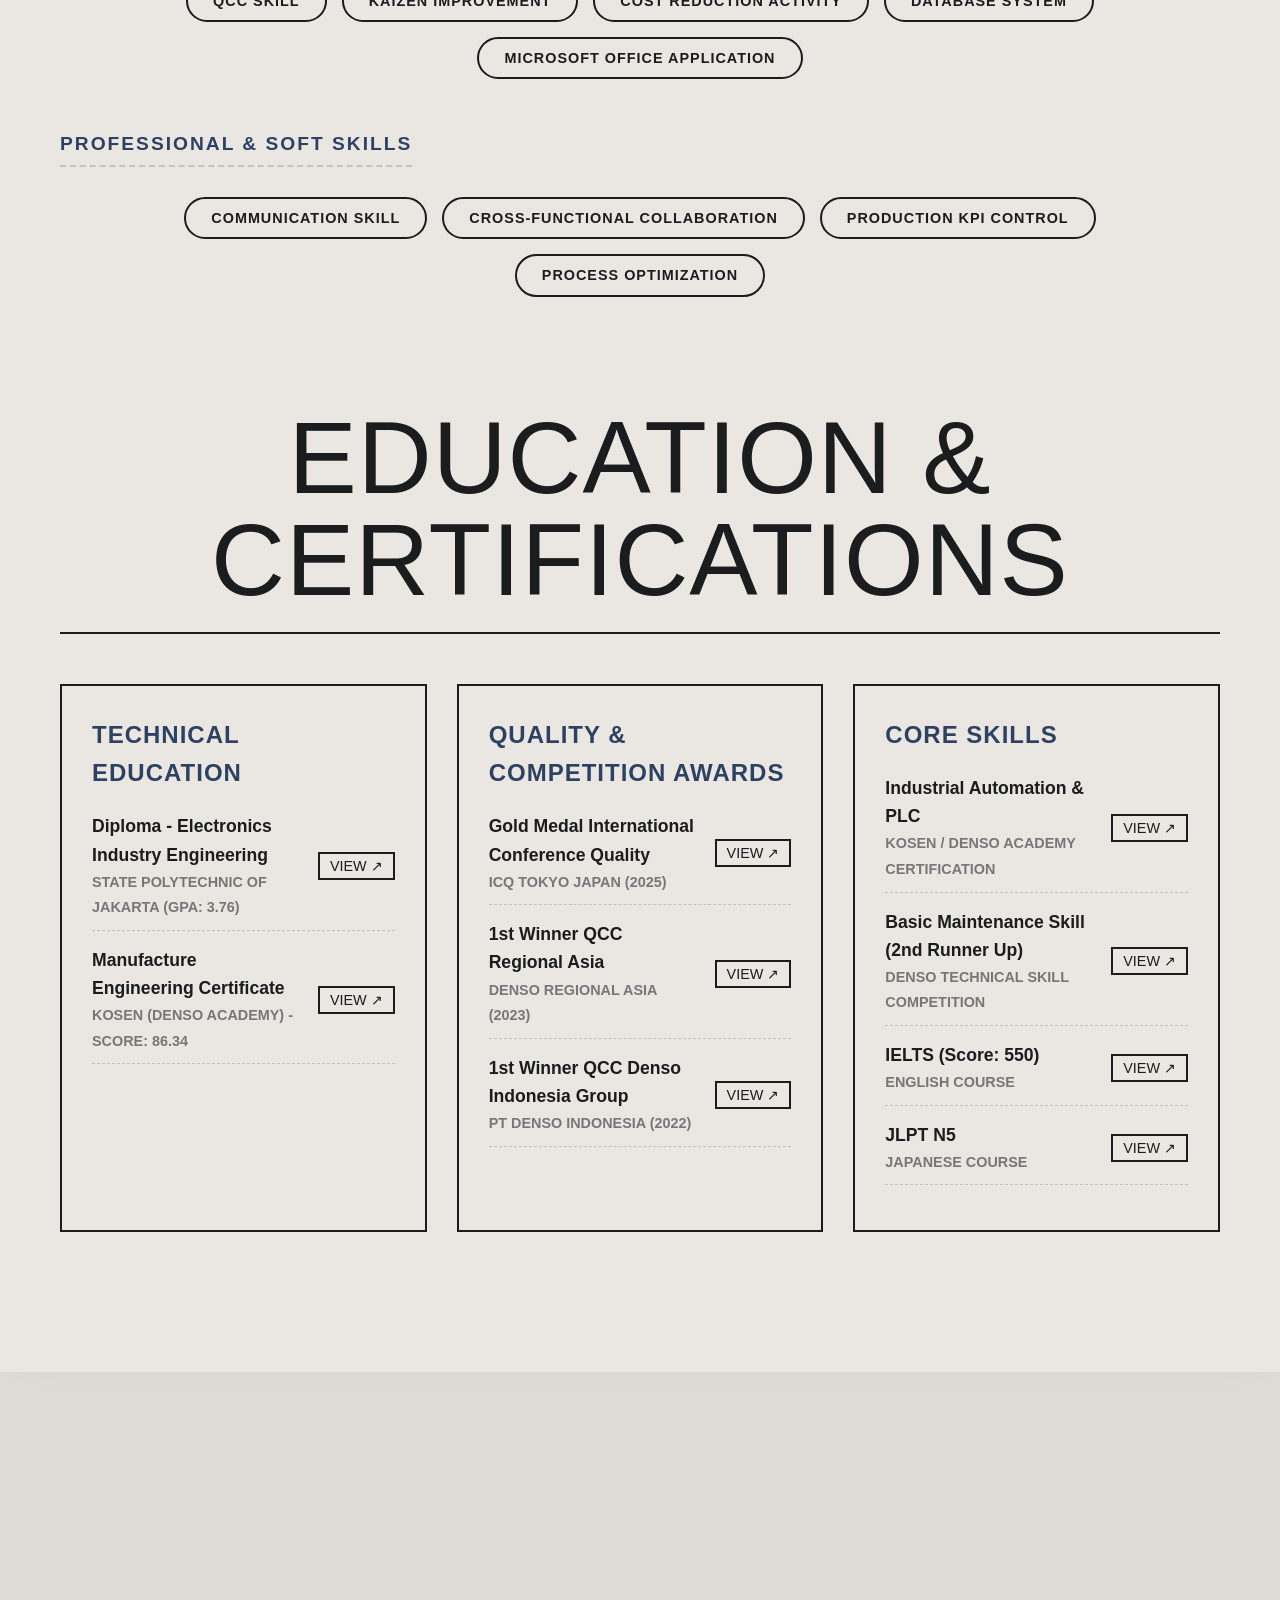
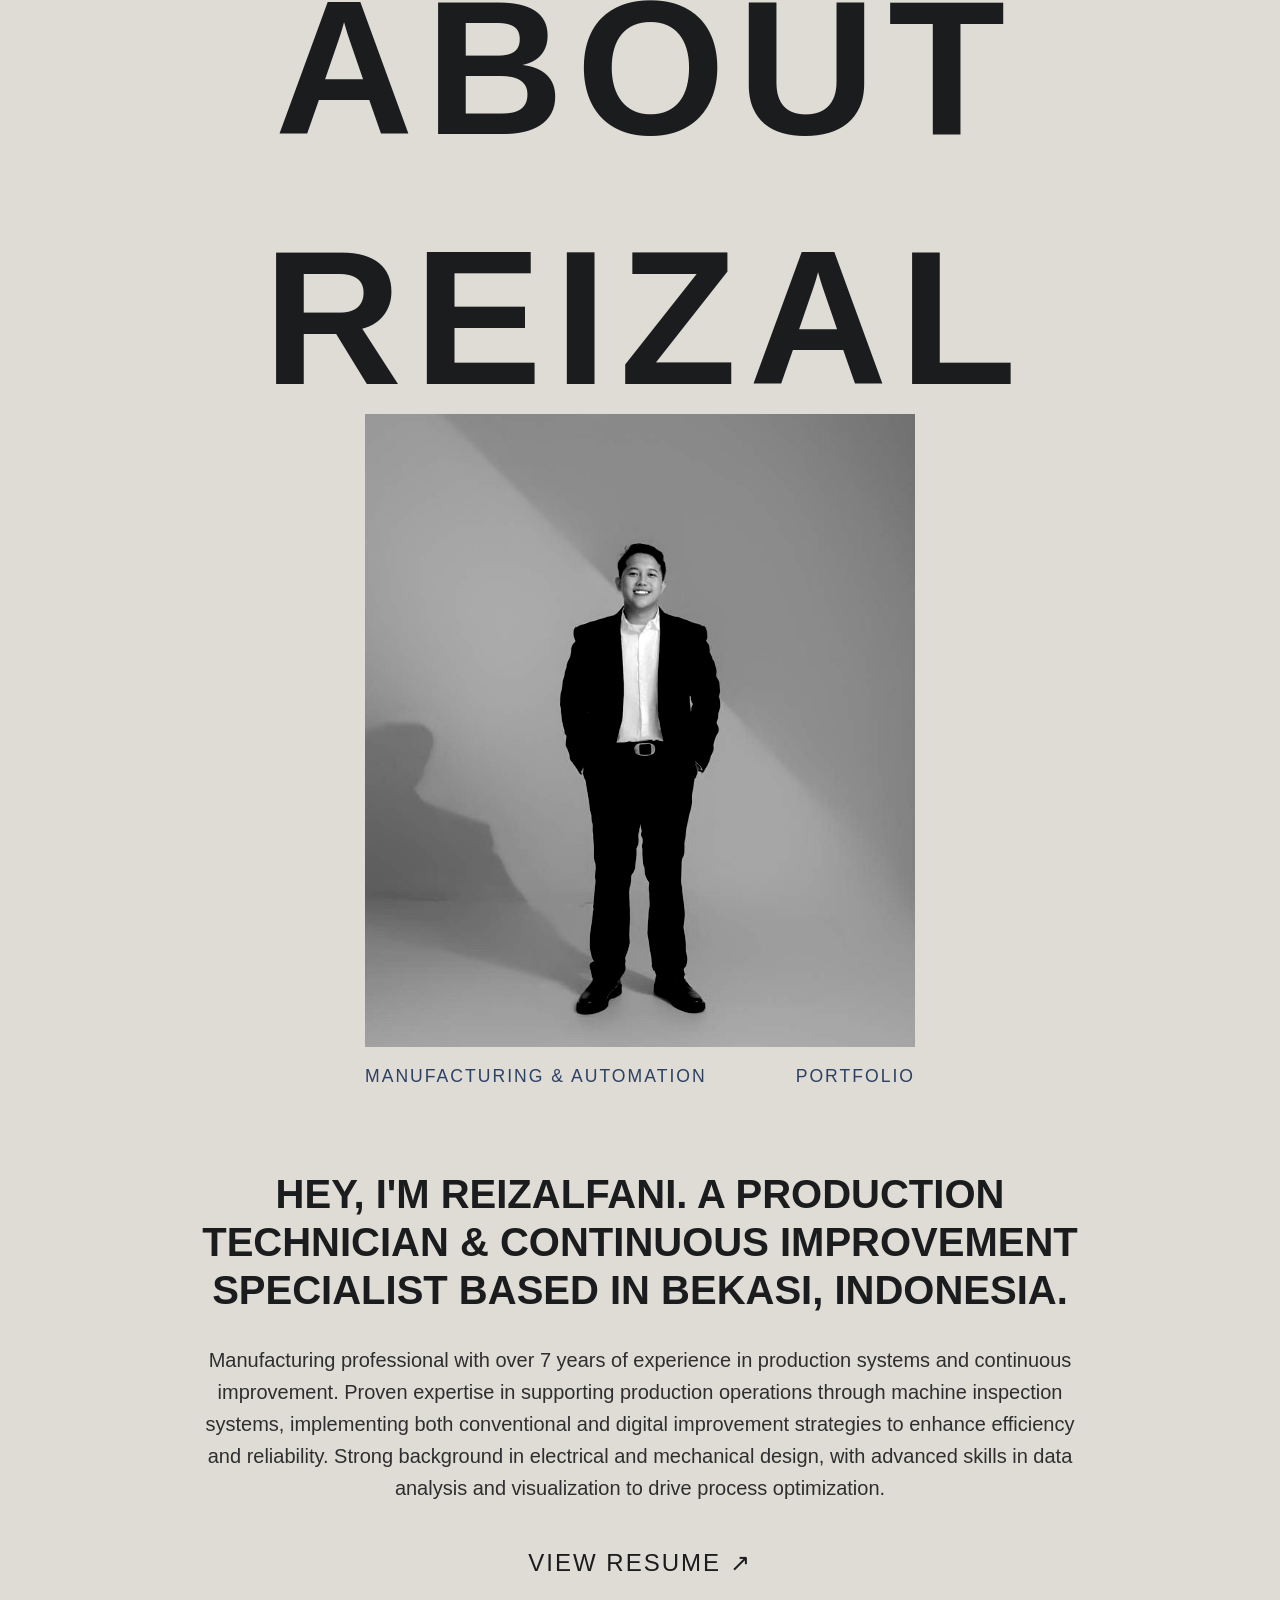
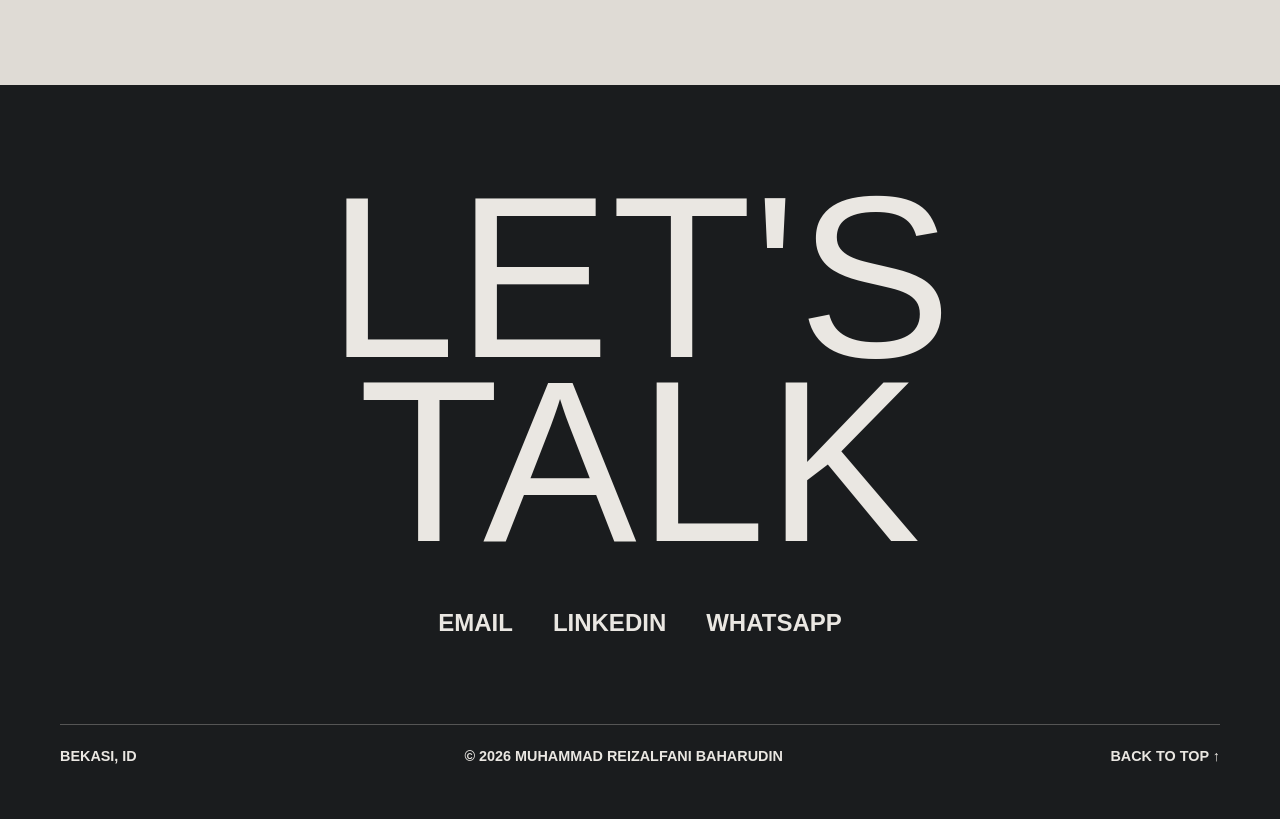
==== commit ed5b271d: "Update certification buttons with new image assets" ====
--- a/index.html
+++ b/index.html
@@ -381,21 +381,21 @@
                                 <strong>Gold Medal International Conference Quality</strong>
                                 <span>ICQ Tokyo Japan (2025)</span>
                             </div>
-                            <button class="cert-link view-cert-btn" data-cert="assets/SS20244.png">VIEW ↗</button>
+                            <button class="cert-link view-cert-btn" data-cert="assets/SS20243.png">VIEW ↗</button>
                         </li>
                         <li>
                             <div class="cert-info">
                                 <strong>1st Winner QCC Regional Asia</strong>
                                 <span>Denso Regional Asia (2023)</span>
                             </div>
-                            <button class="cert-link view-cert-btn" data-cert="assets/SS202402.png">VIEW ↗</button>
+                            <button class="cert-link view-cert-btn" data-cert="assets/SS20242.png">VIEW ↗</button>
                         </li>
                         <li>
                             <div class="cert-info">
                                 <strong>1st Winner QCC Denso Indonesia Group</strong>
                                 <span>PT Denso Indonesia (2022)</span>
                             </div>
-                            <button class="cert-link view-cert-btn" data-cert="assets/SS202401.png">VIEW ↗</button>
+                            <button class="cert-link view-cert-btn" data-cert="assets/SS20241.png">VIEW ↗</button>
                         </li>
                     </ul>
                 </div>
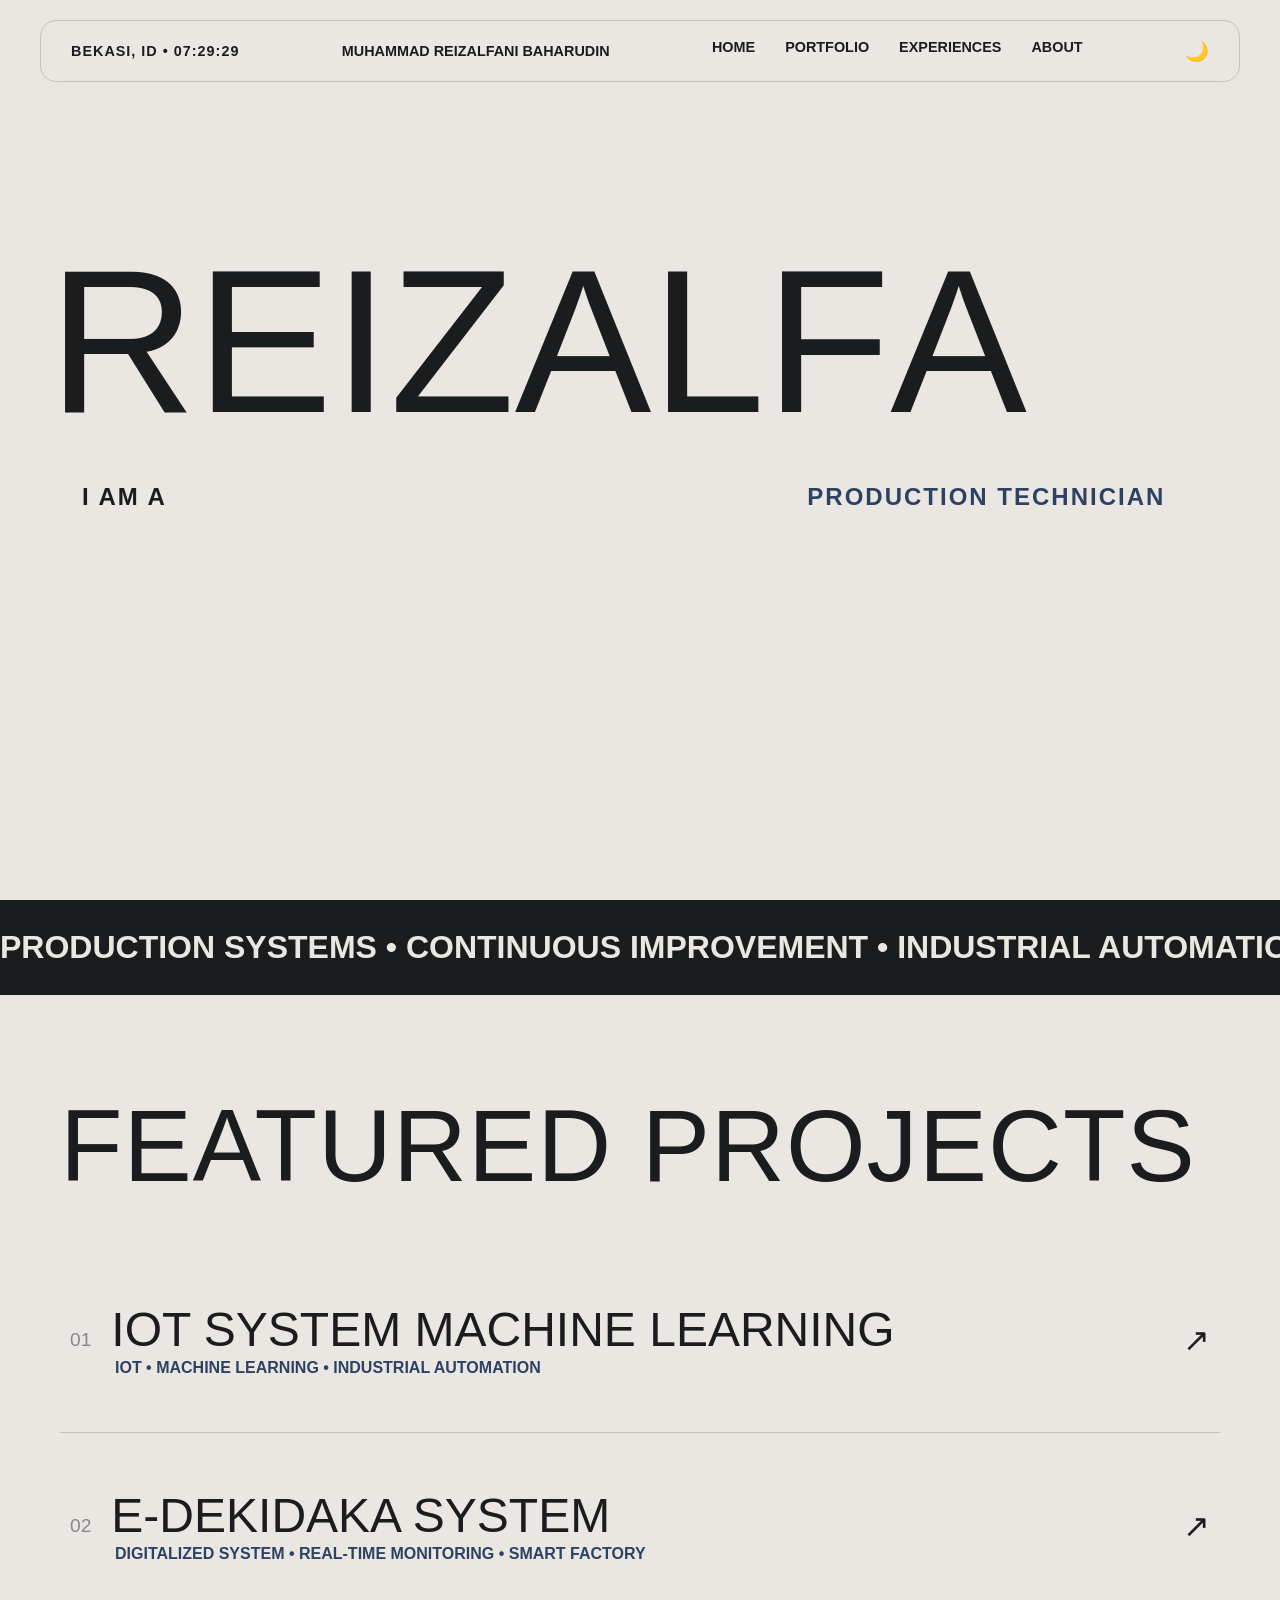
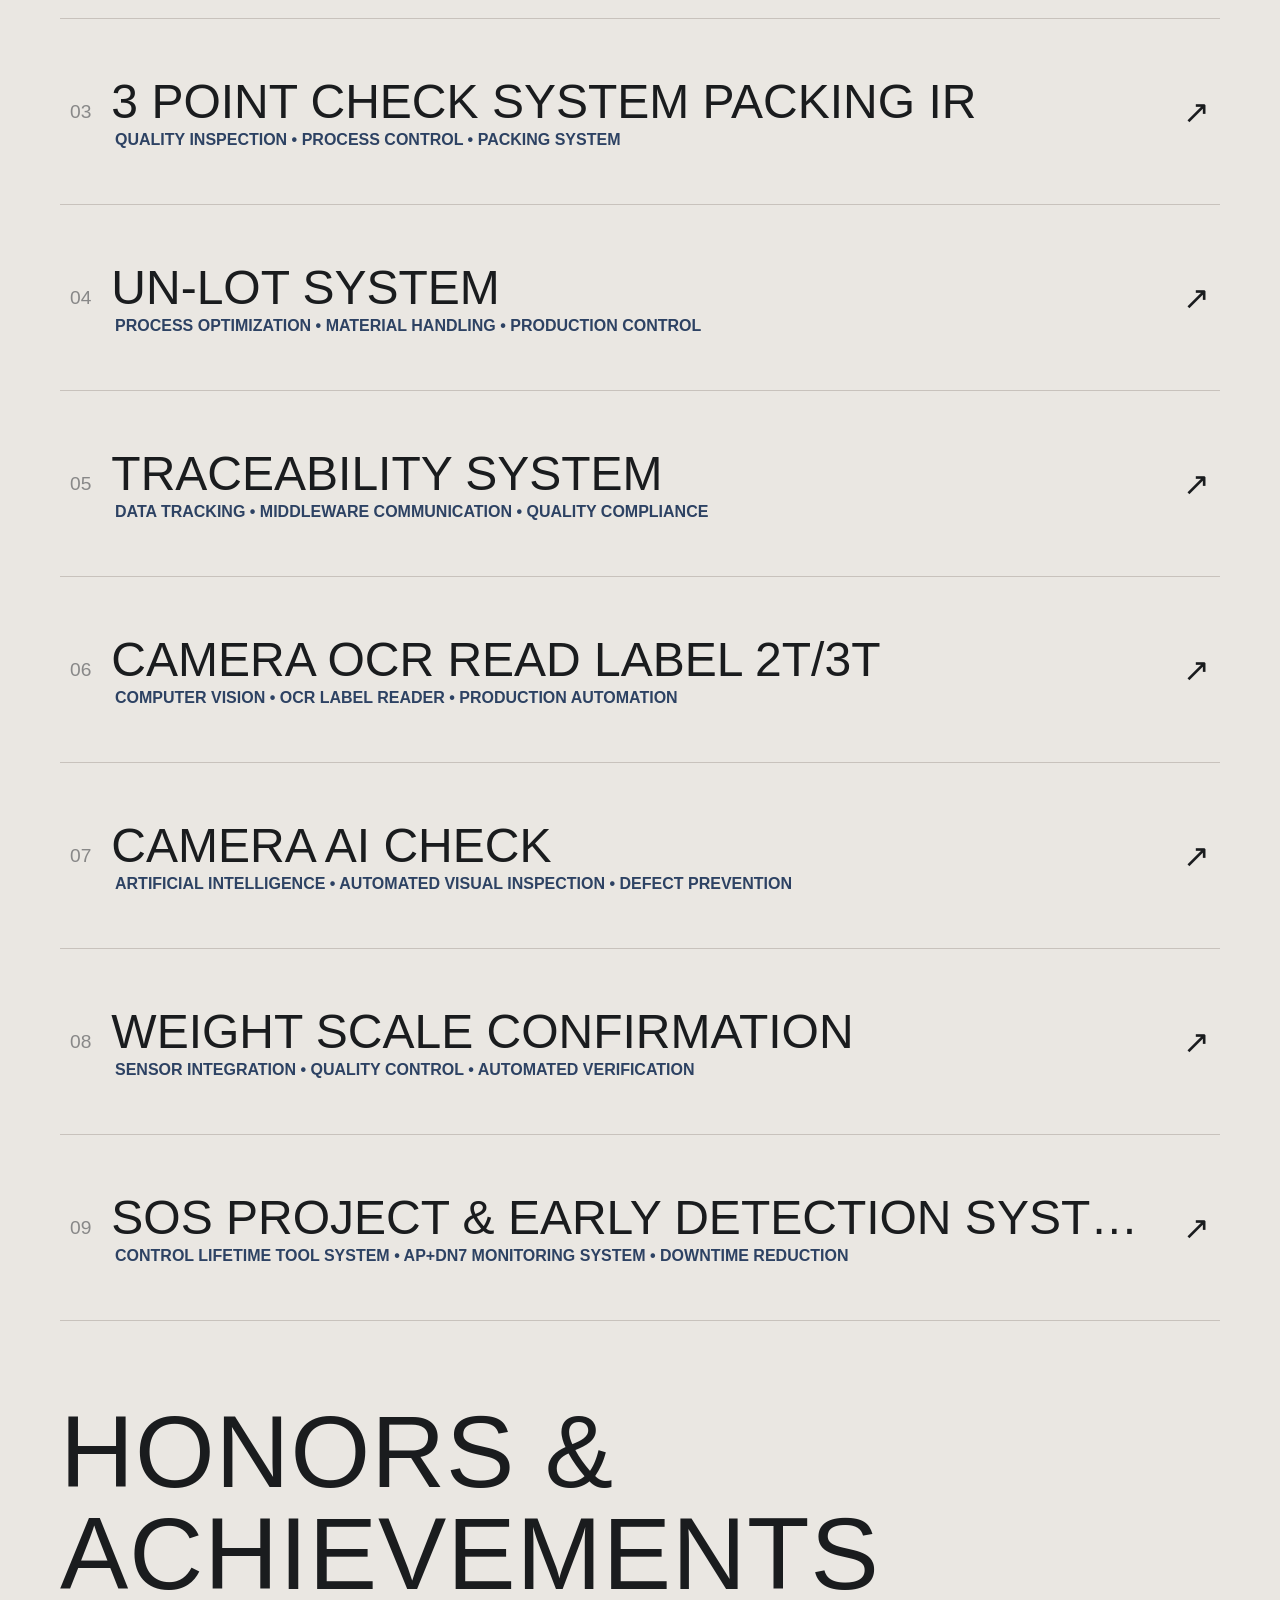
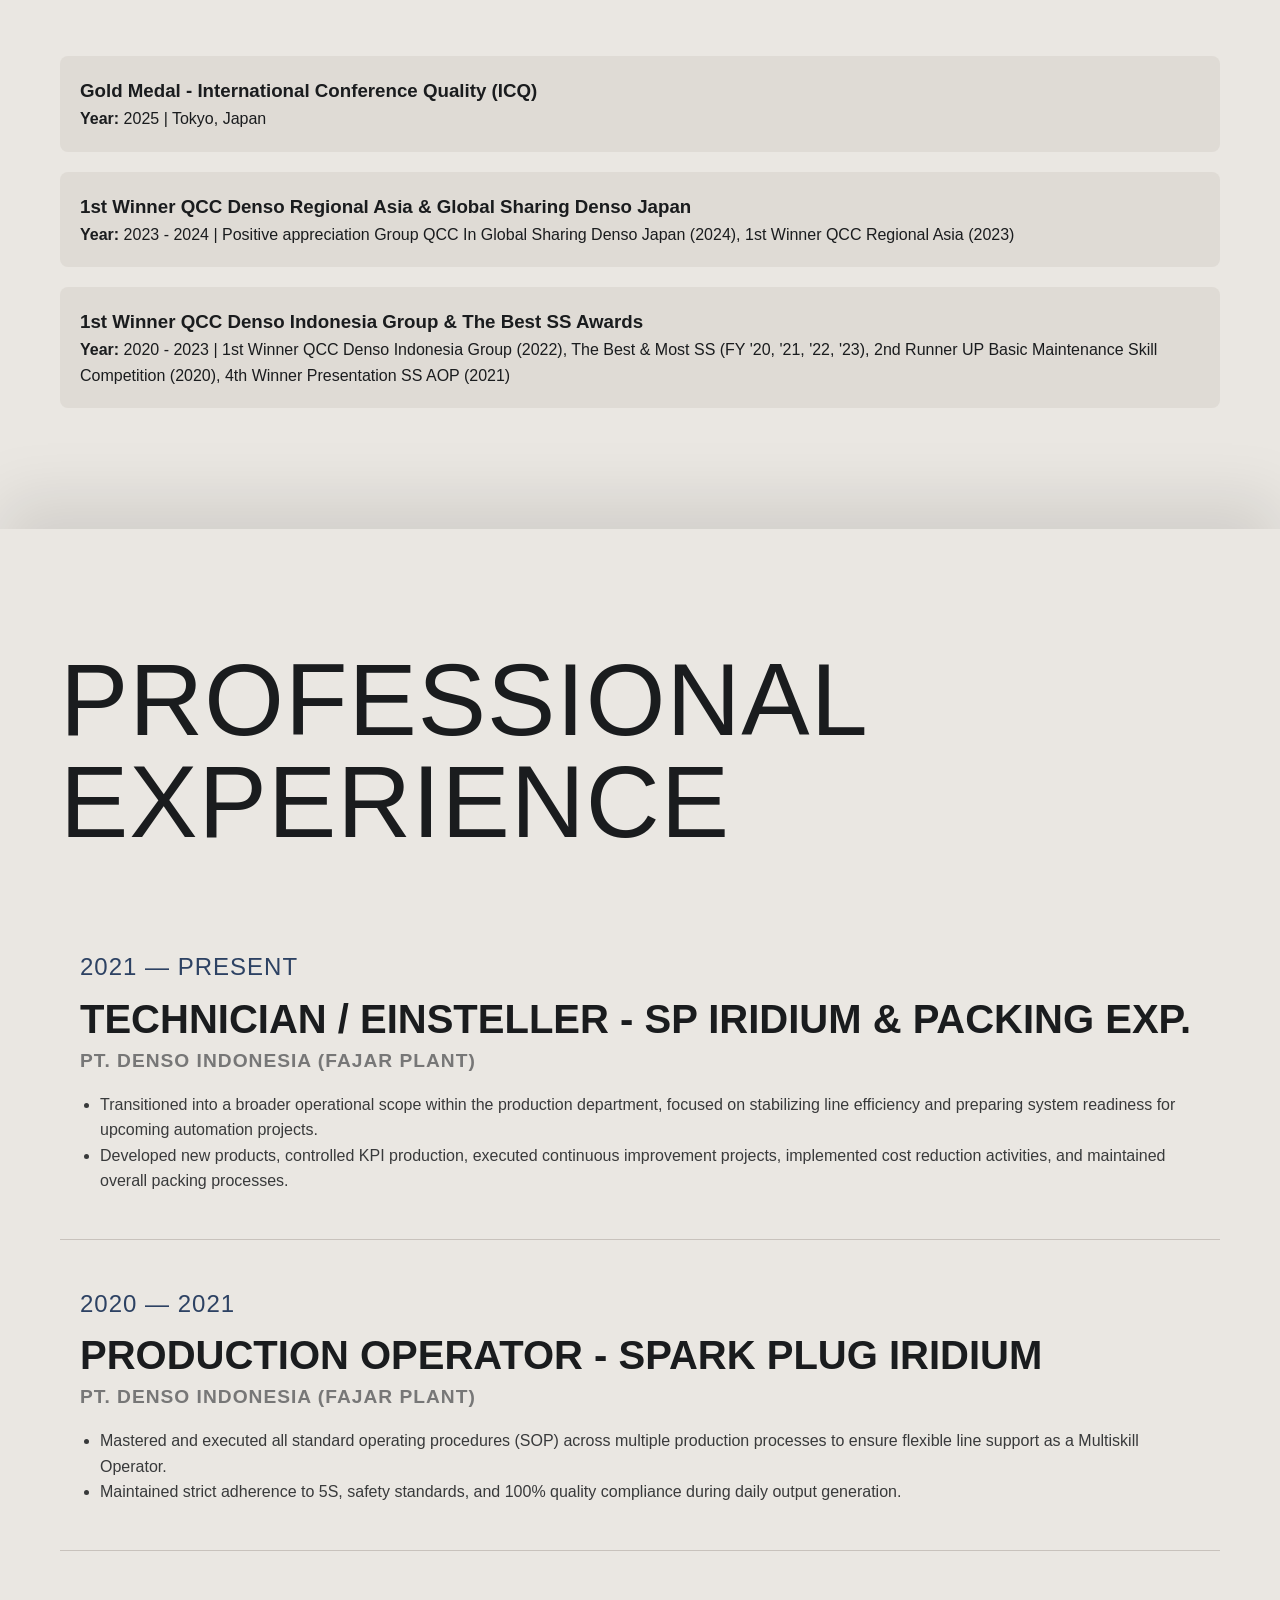
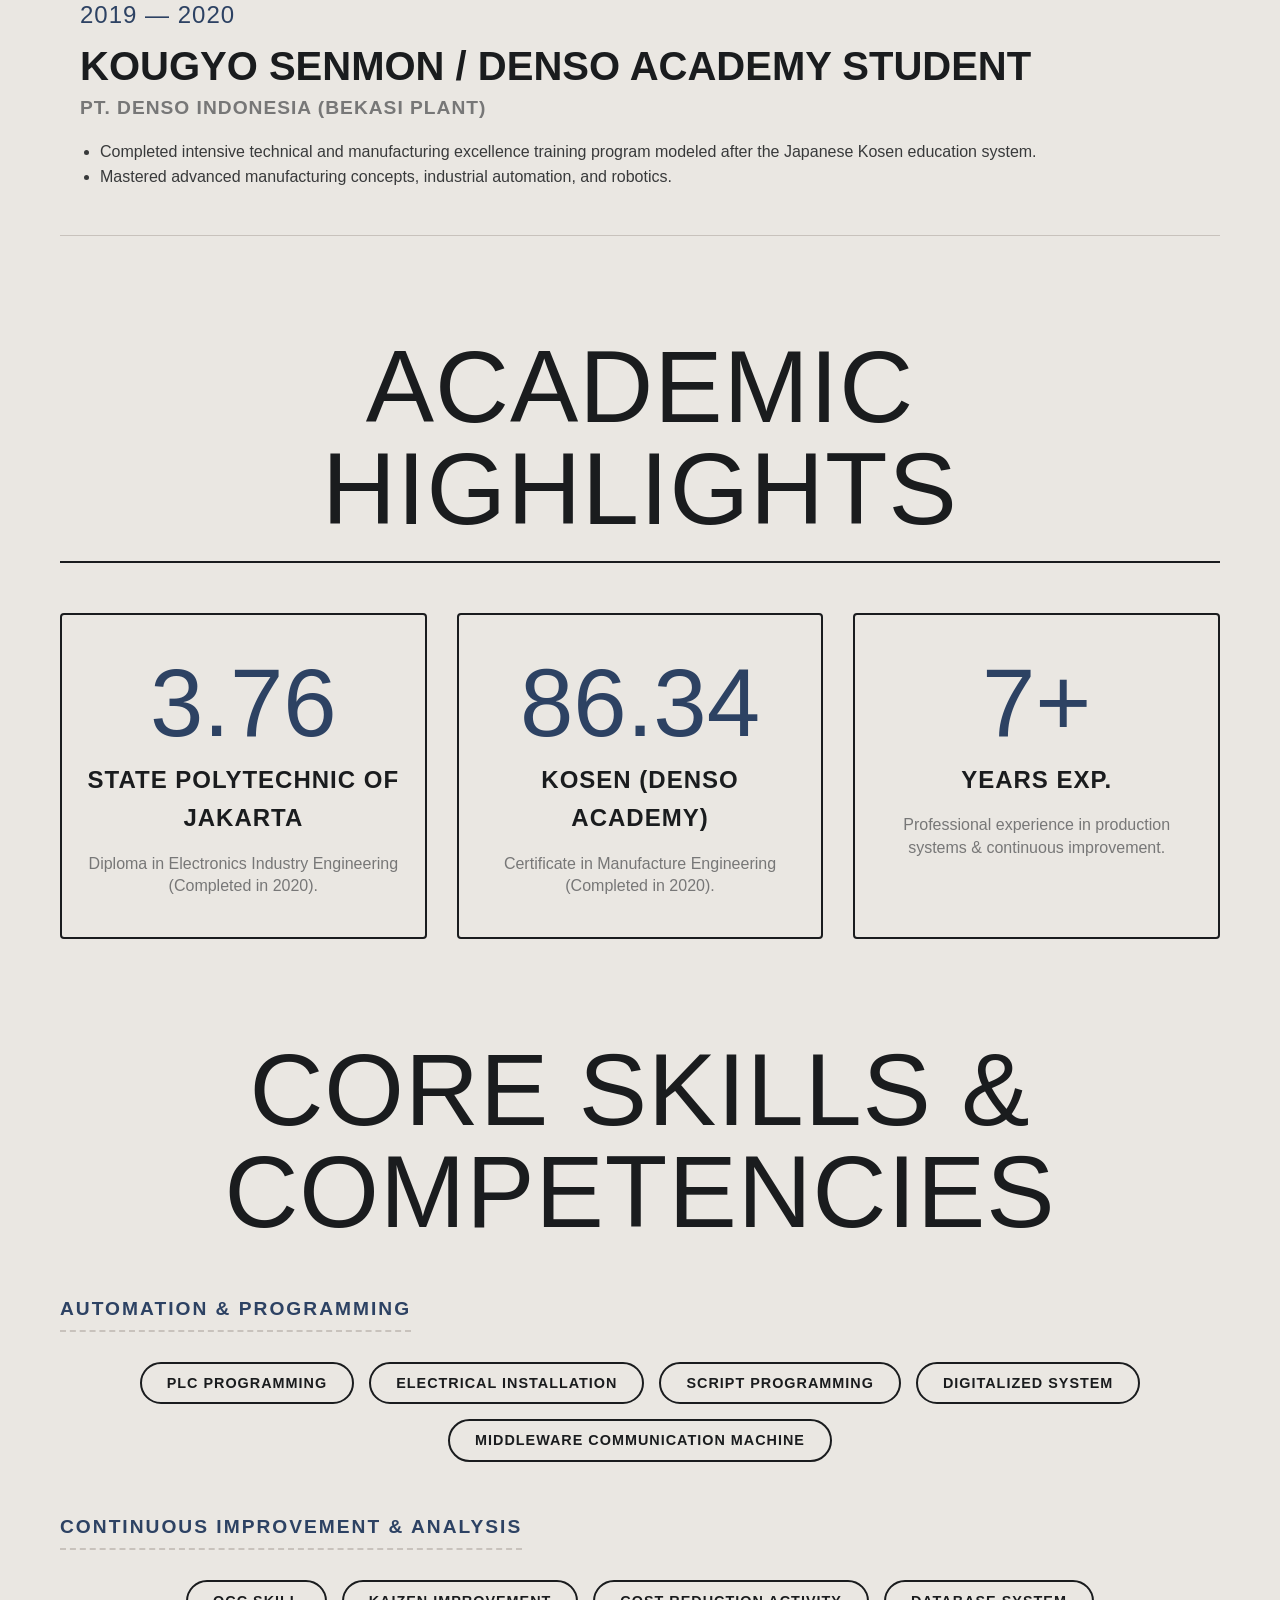
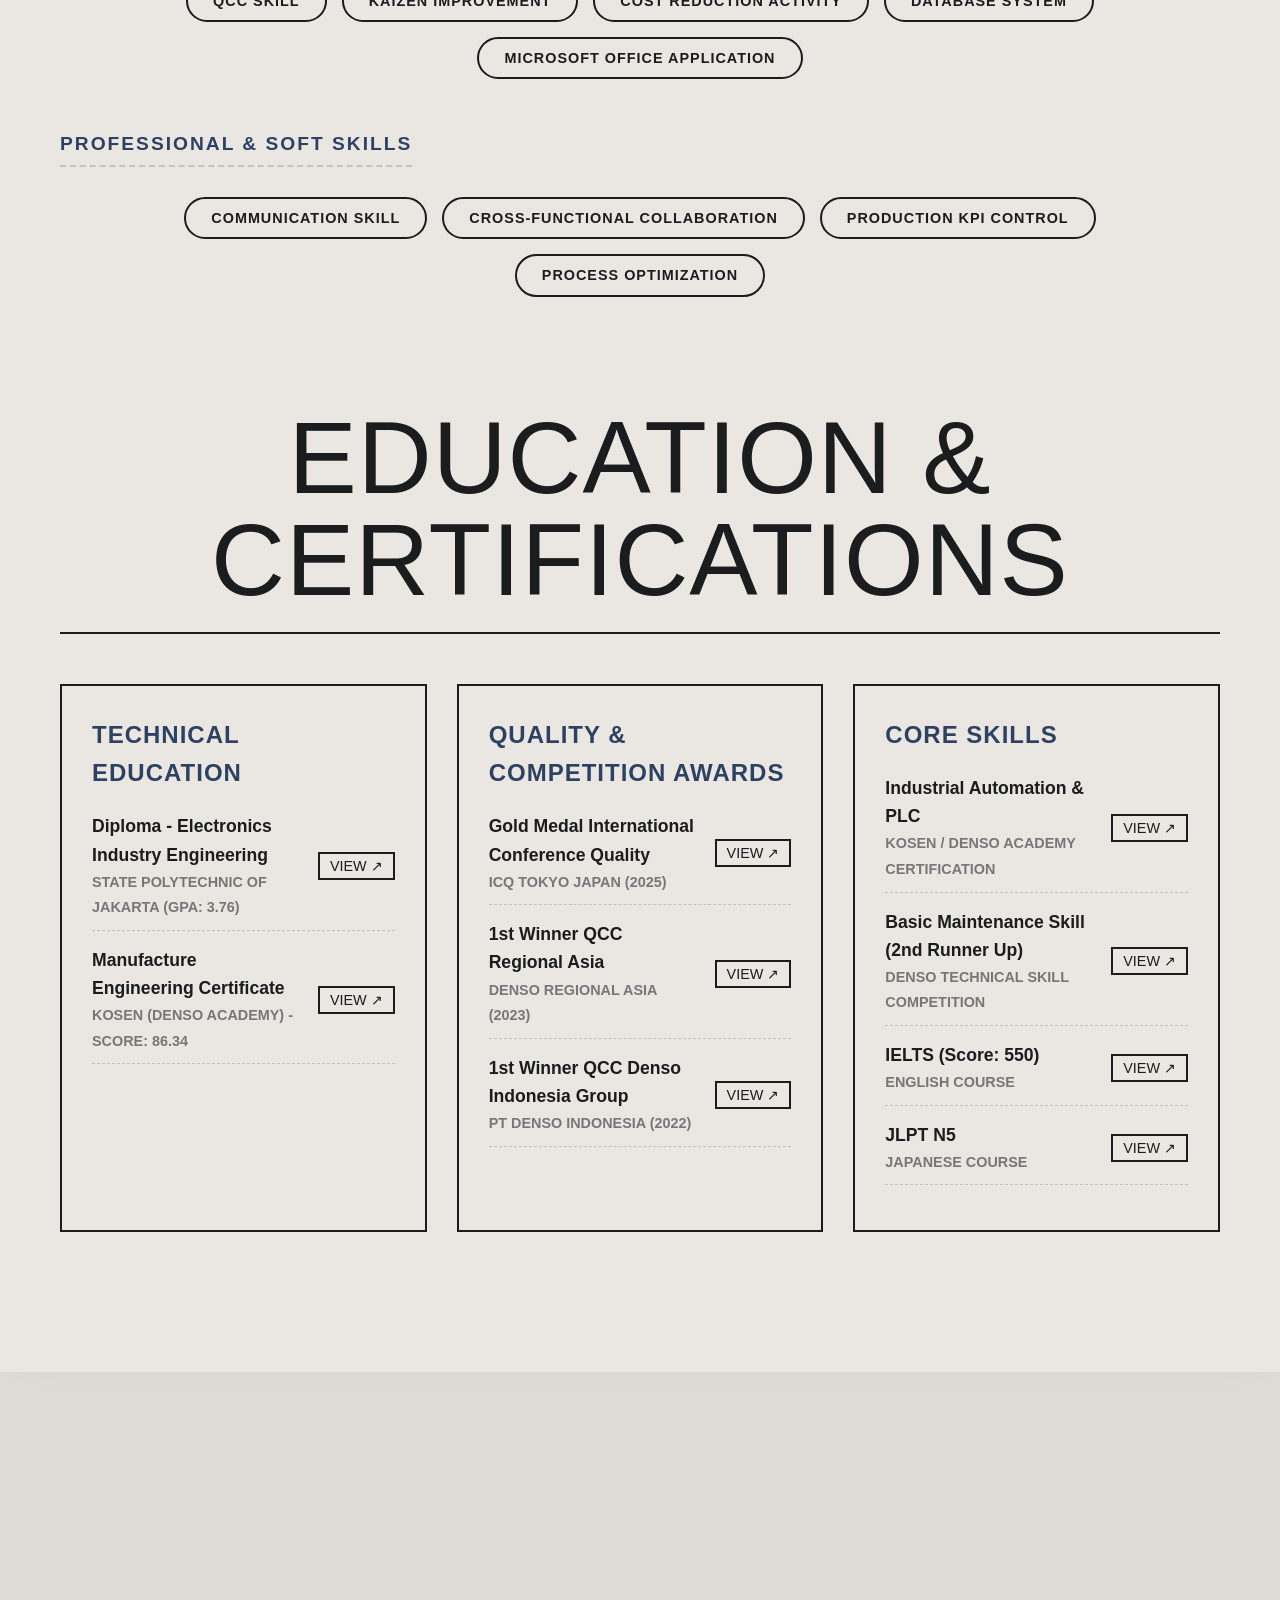
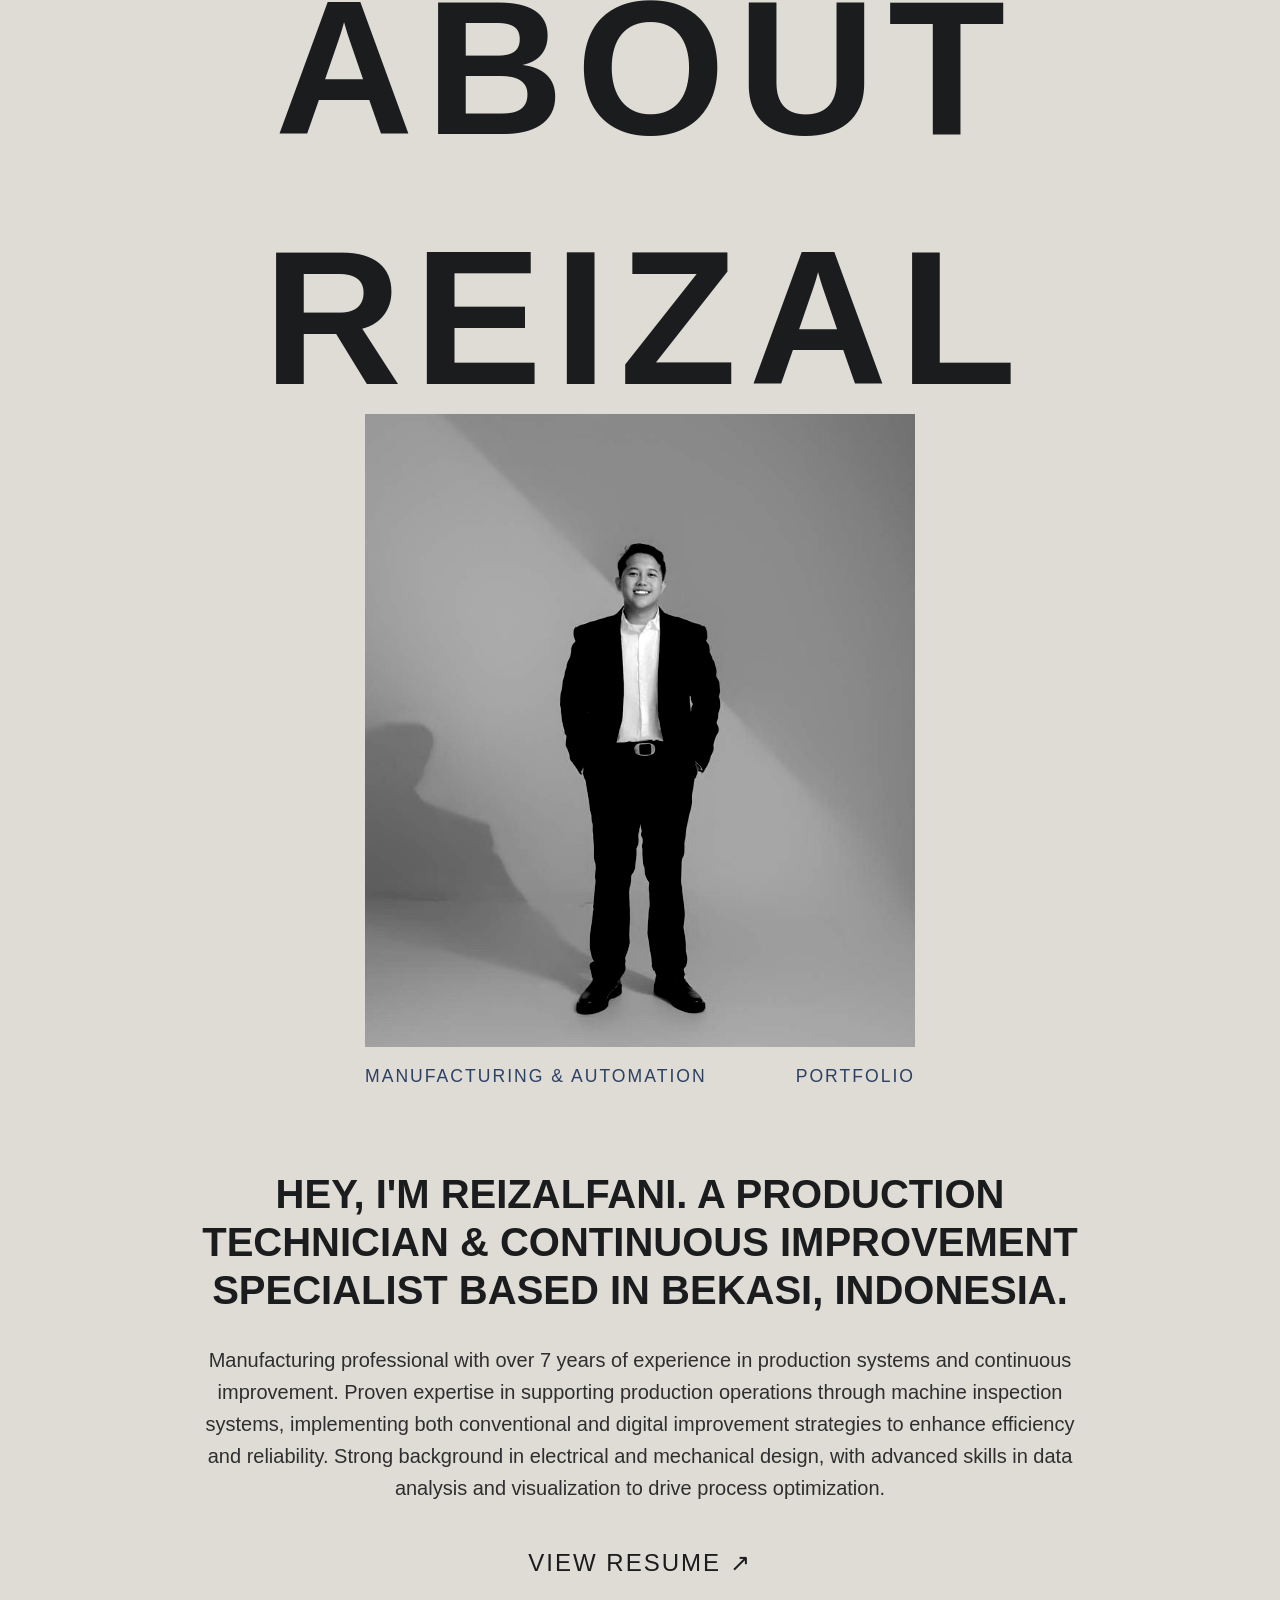
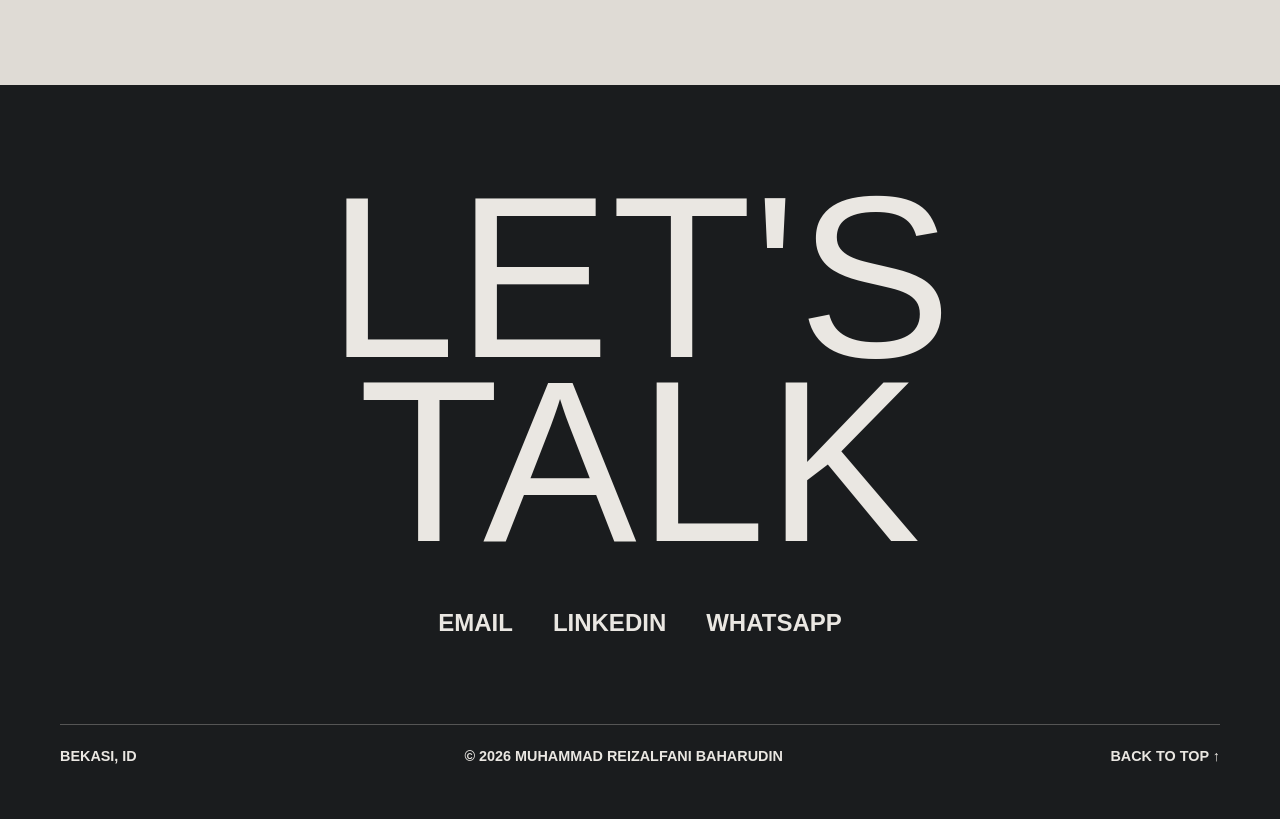
==== commit 6dda9a21: "Update index.html" ====
--- a/index.html
+++ b/index.html
@@ -109,7 +109,7 @@
     
                     <div class="port-right-group">
                         <div class="inline-img-wrapper">
-                            <img src="./assets/Foto Rei 3.jpg" alt="E-Dekidaka System">
+                            <img src="./assets/web.png" alt="E-Dekidaka System">
                         </div>
                         <span class="port-arrow">↗</span>
                     </div>
@@ -125,7 +125,7 @@
                     </div>
                     <div class="port-right-group">
                         <div class="inline-img-wrapper">
-                            <img src="./assets/Foto Rei 3.jpg" alt="3 Point Check System">
+                            <img src="./assets/web.png" alt="3 Point Check System">
                         </div>
                         <span class="port-arrow">↗</span>
                     </div>
@@ -141,7 +141,7 @@
                     </div>
                     <div class="port-right-group">
                         <div class="inline-img-wrapper">
-                            <img src="./assets/Foto Rei 3.jpg" alt="Un-Lot System">
+                            <img src="./assets/web.png" alt="Un-Lot System">
                         </div>
                         <span class="port-arrow">↗</span>
                     </div>
@@ -157,7 +157,7 @@
                     </div>
                     <div class="port-right-group">
                         <div class="inline-img-wrapper">
-                            <img src="./assets/Foto Rei 3.jpg" alt="Traceability System">
+                            <img src="./assets/web.png" alt="Traceability System">
                         </div>
                         <span class="port-arrow">↗</span>
                     </div>
@@ -173,7 +173,7 @@
                     </div>
                     <div class="port-right-group">
                         <div class="inline-img-wrapper">
-                            <img src="./assets/Foto Rei 3.jpg" alt="Camera OCR Read Label">
+                            <img src="./assets/web.png" alt="Camera OCR Read Label">
                         </div>
                         <span class="port-arrow">↗</span>
                     </div>
@@ -189,7 +189,7 @@
                     </div>
                     <div class="port-right-group">
                         <div class="inline-img-wrapper">
-                            <img src="./assets/Foto Rei 3.jpg" alt="Camera AI Check">
+                            <img src="./assets/web.png" alt="Camera AI Check">
                         </div>
                         <span class="port-arrow">↗</span>
                     </div>
@@ -205,7 +205,7 @@
                     </div>
                     <div class="port-right-group">
                         <div class="inline-img-wrapper">
-                            <img src="./assets/Foto Rei 3.jpg" alt="Weight Scale Confirmation">
+                            <img src="./assets/web.png" alt="Weight Scale Confirmation">
                         </div>
                         <span class="port-arrow">↗</span>
                     </div>
@@ -221,7 +221,7 @@
                     </div>
                     <div class="port-right-group">
                         <div class="inline-img-wrapper">
-                            <img src="./assets/Foto Rei 3.jpg" alt="SOS Project">
+                            <img src="./assets/web.png" alt="SOS Project">
                         </div>
                         <span class="port-arrow">↗</span>
                     </div>
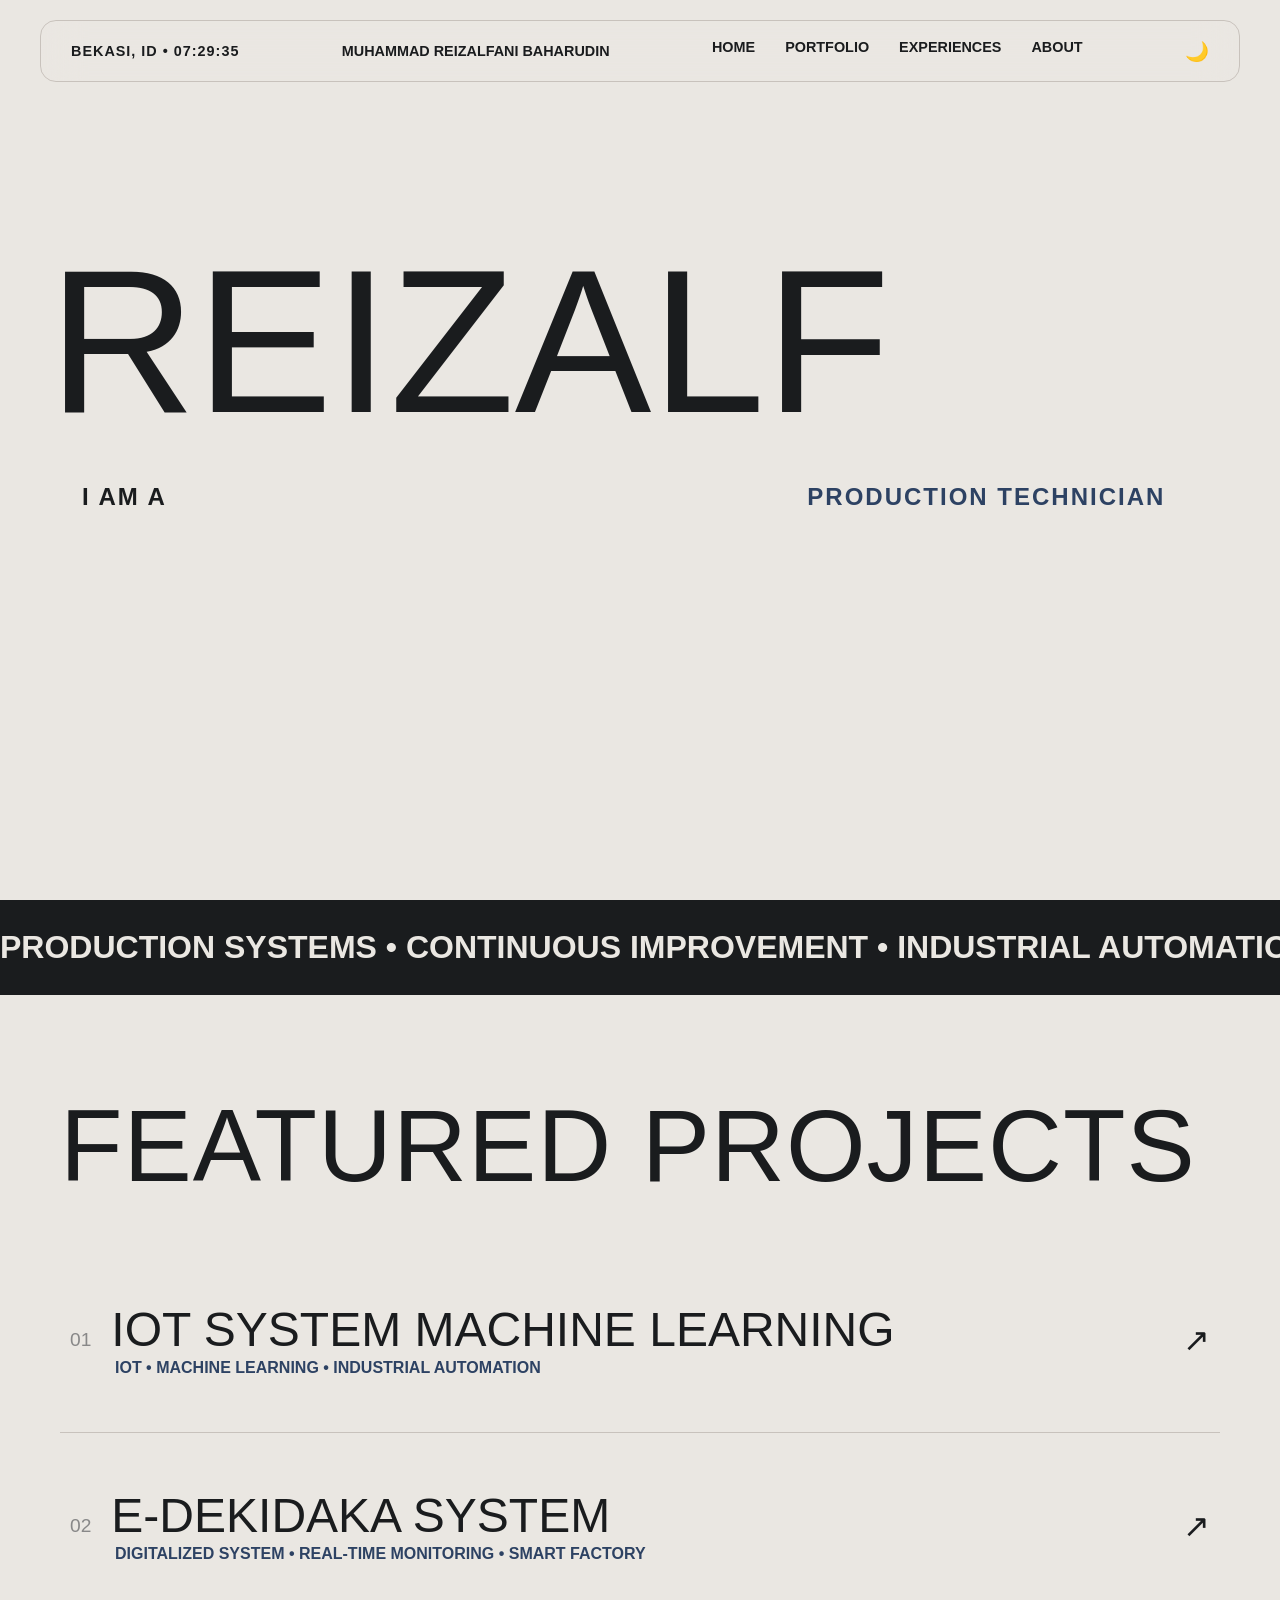
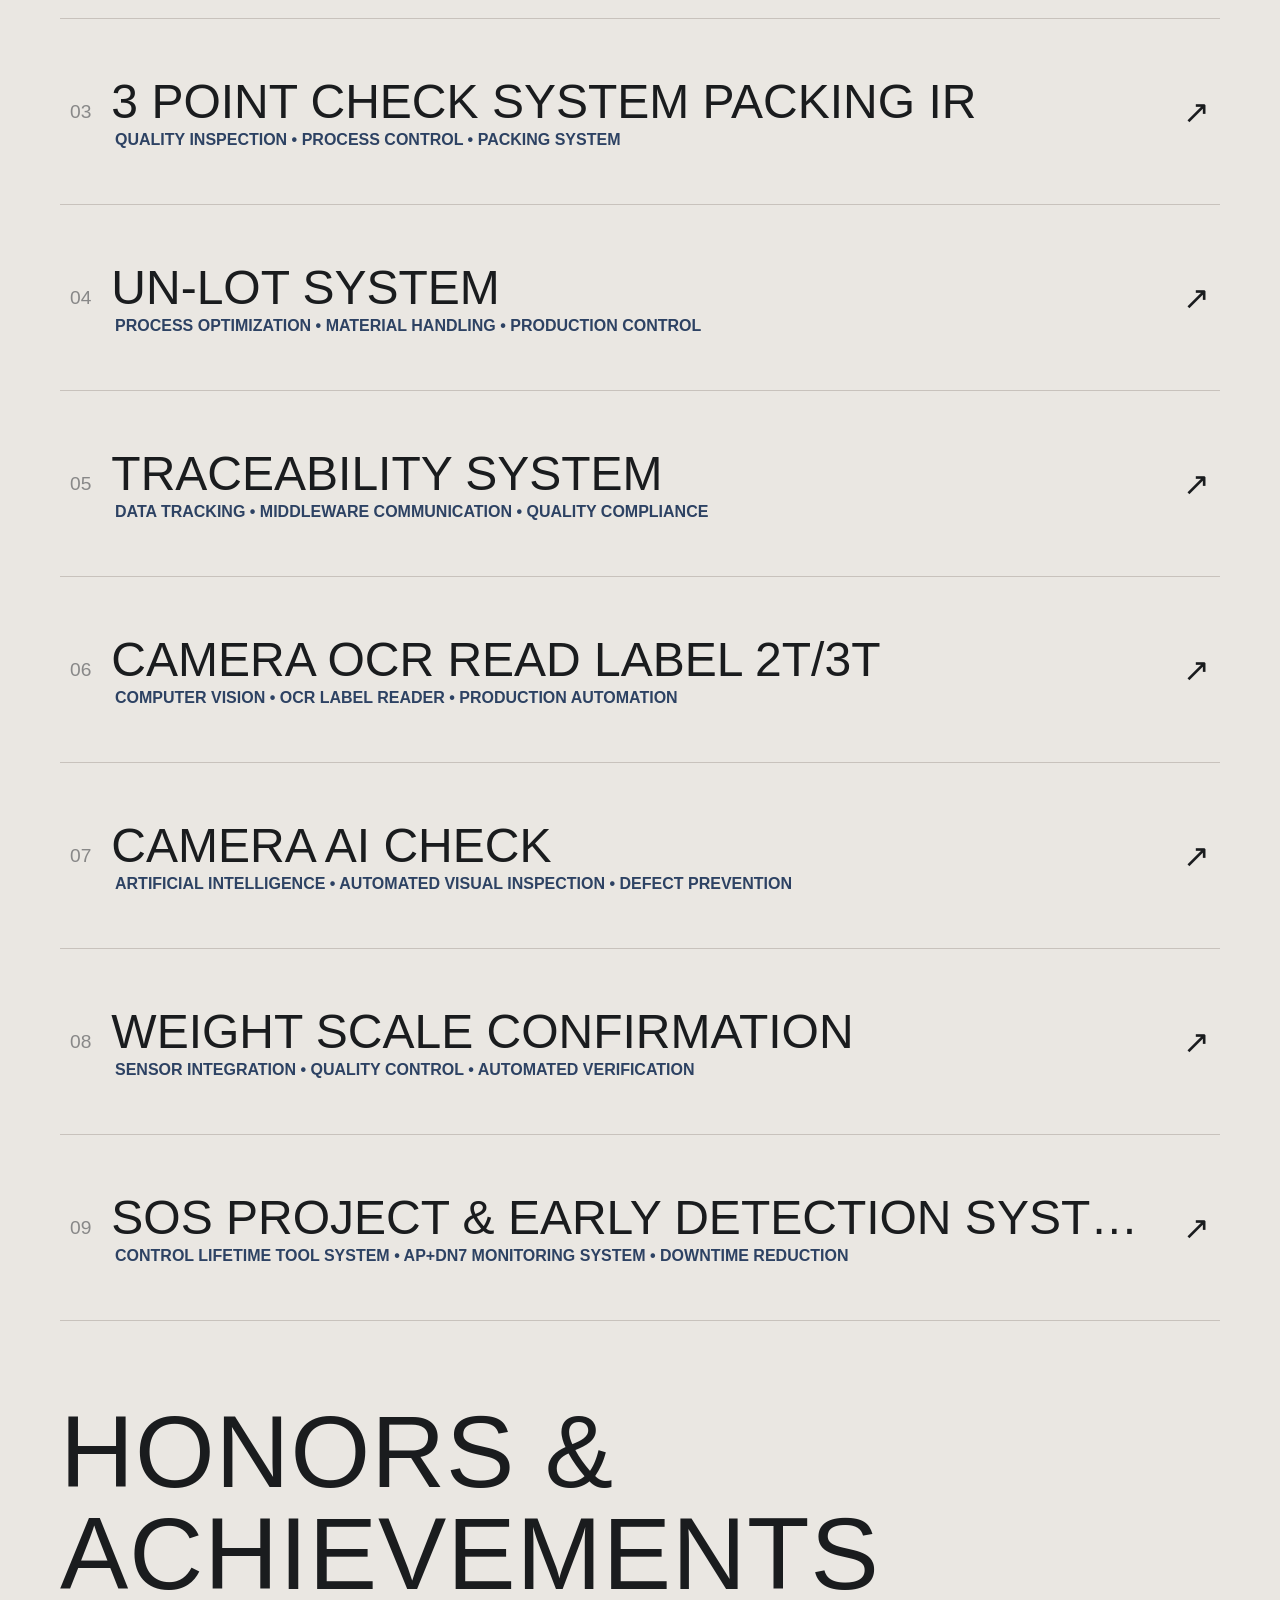
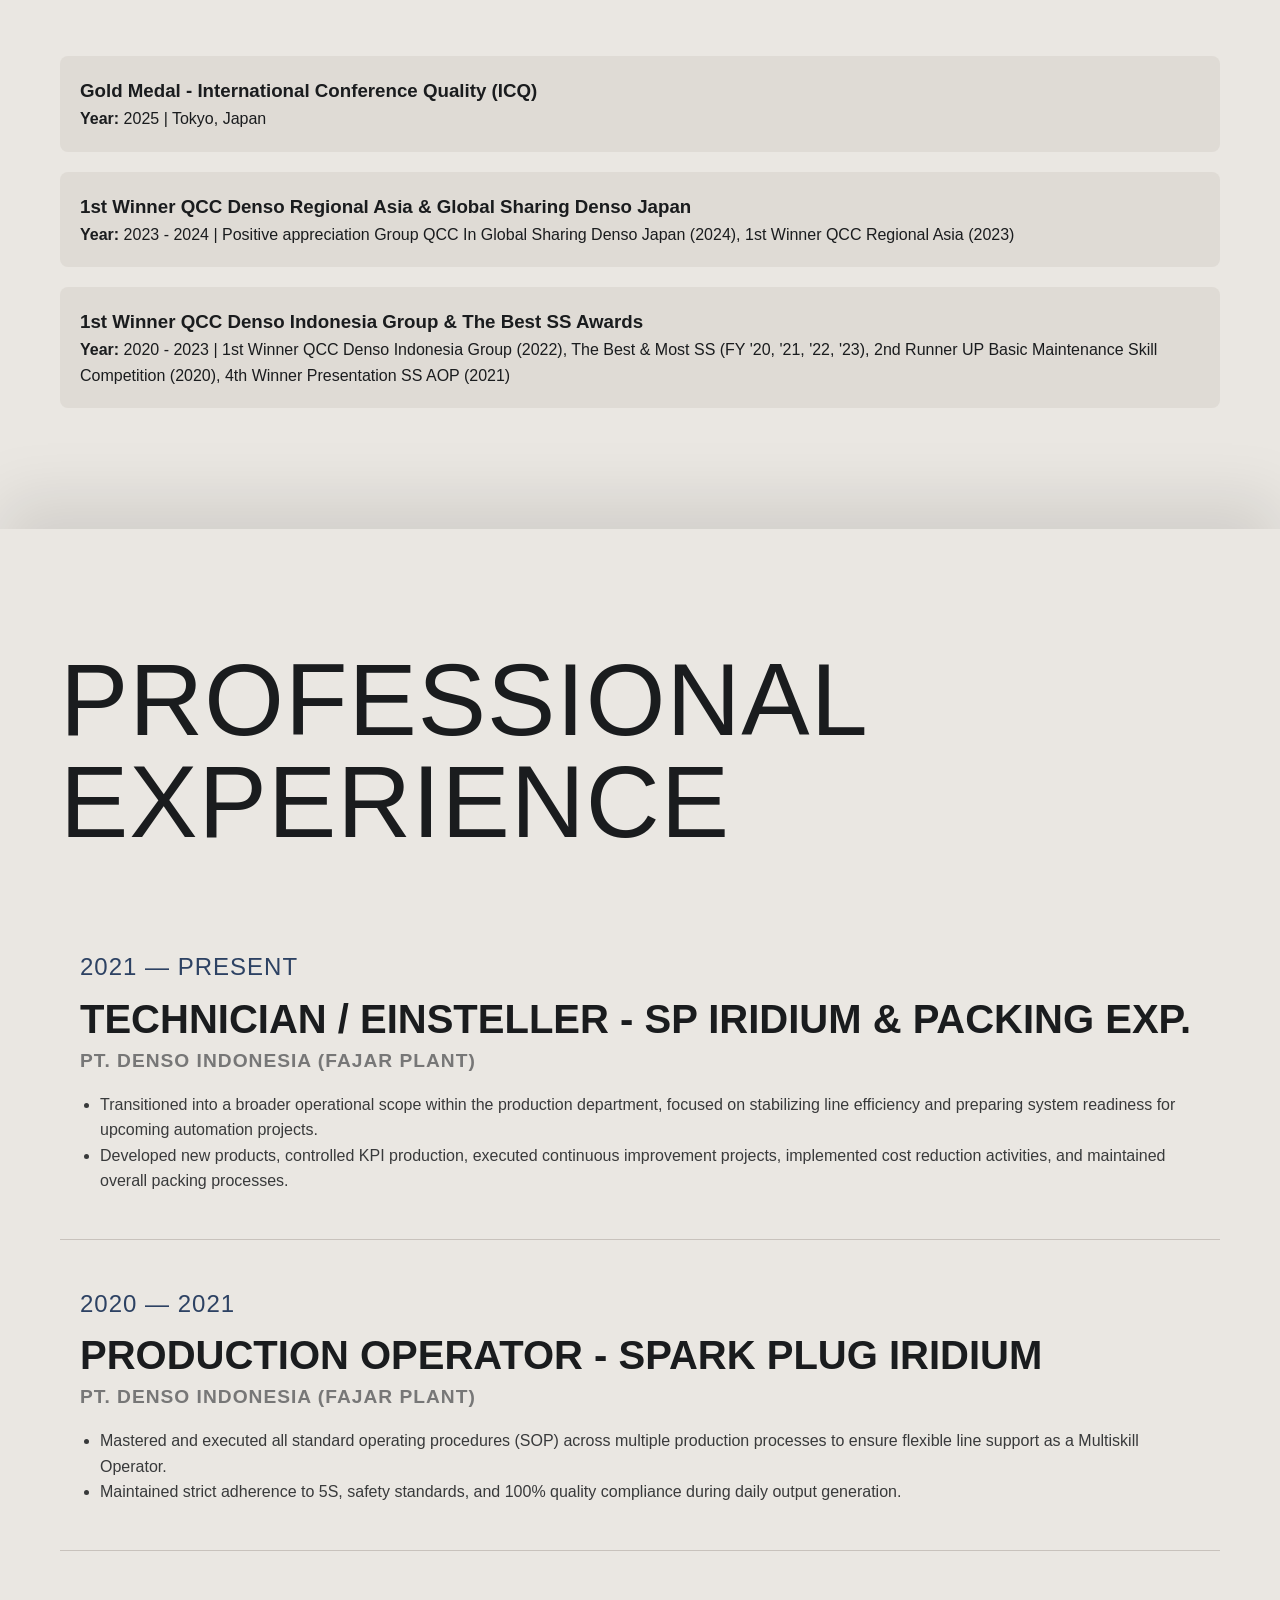
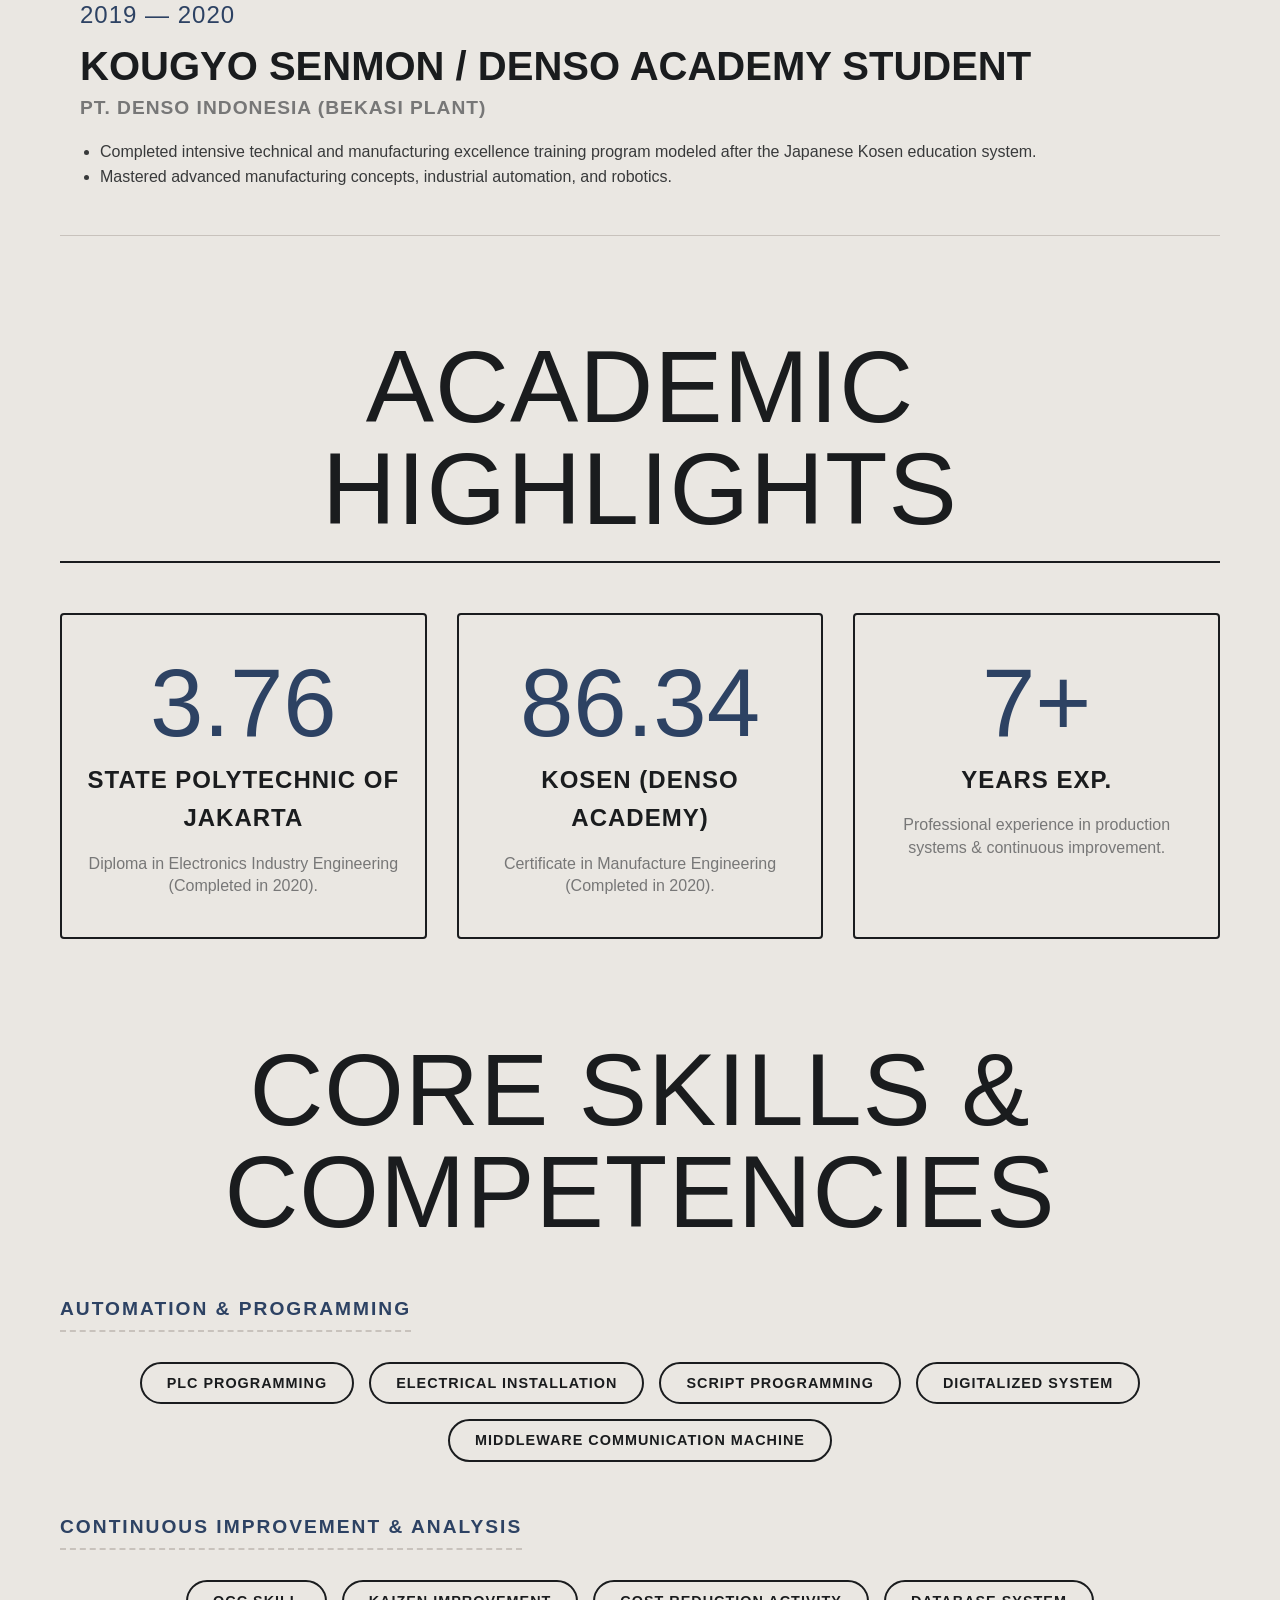
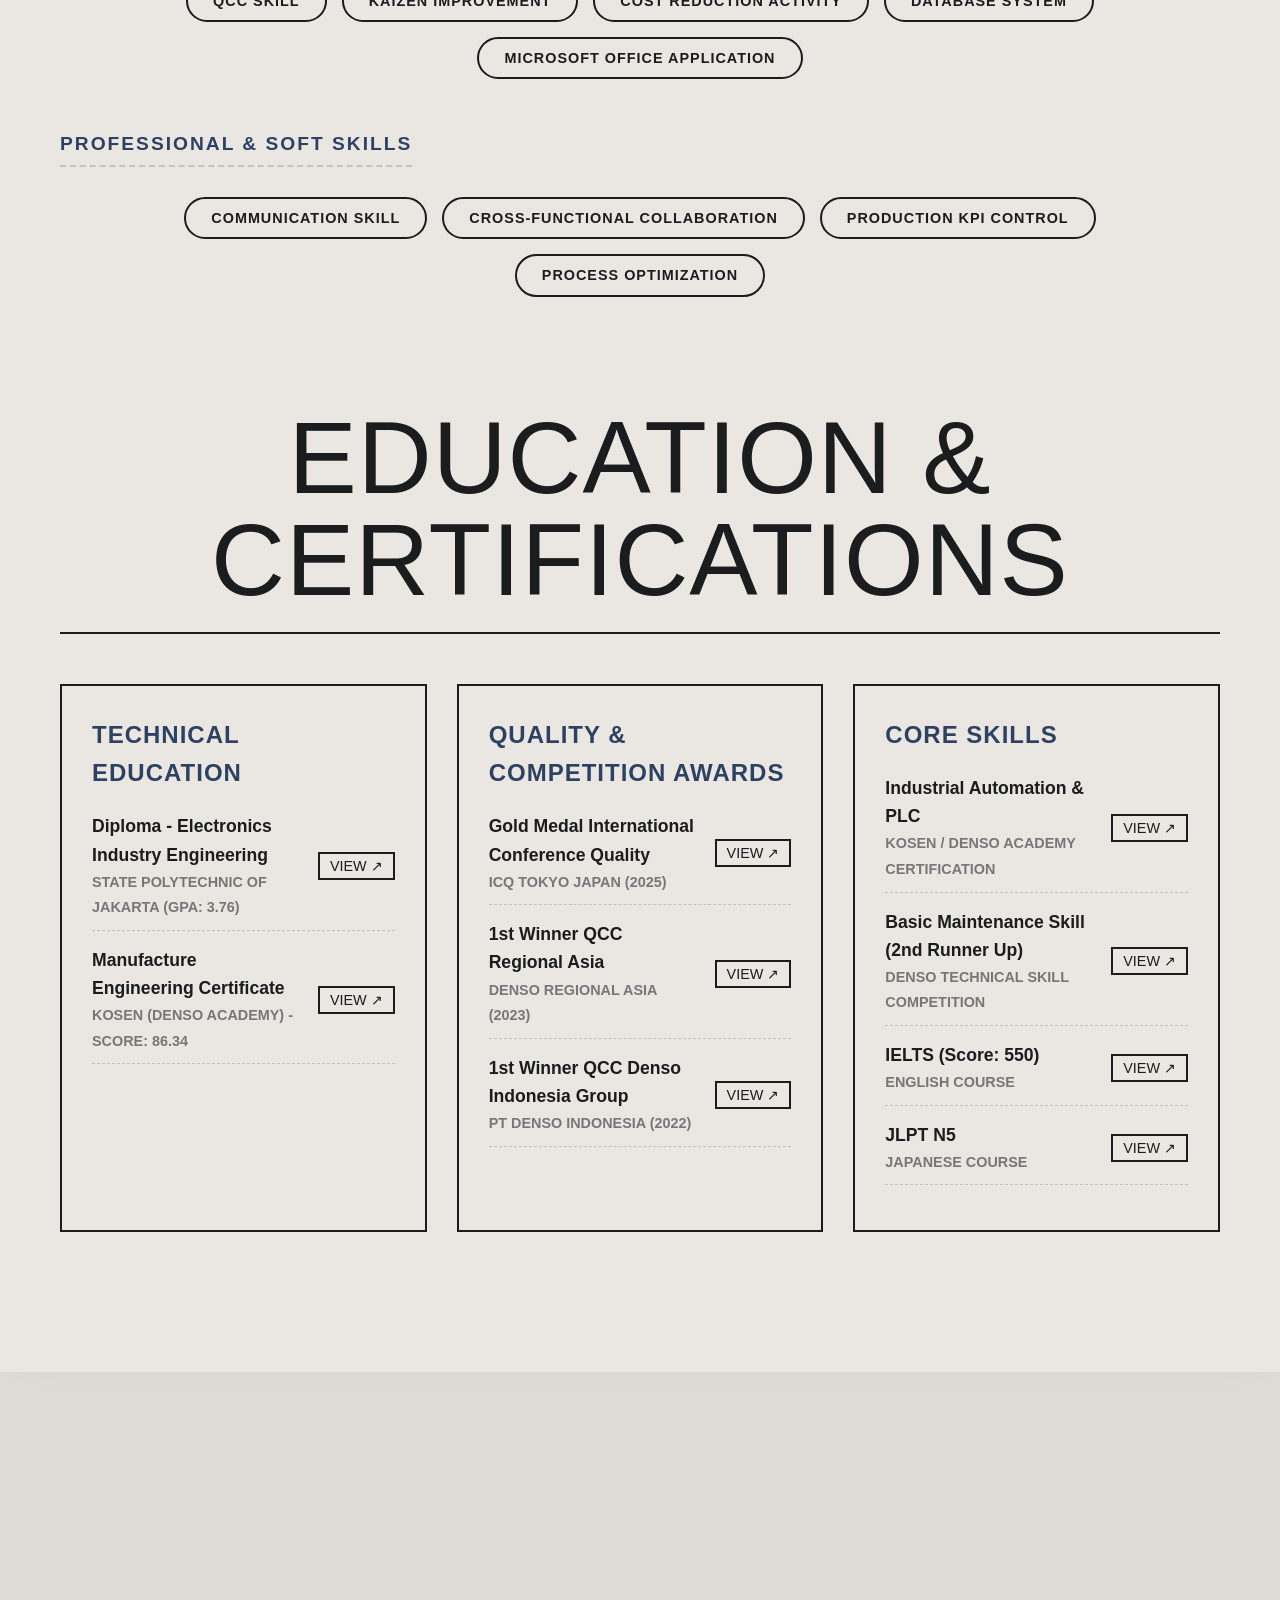
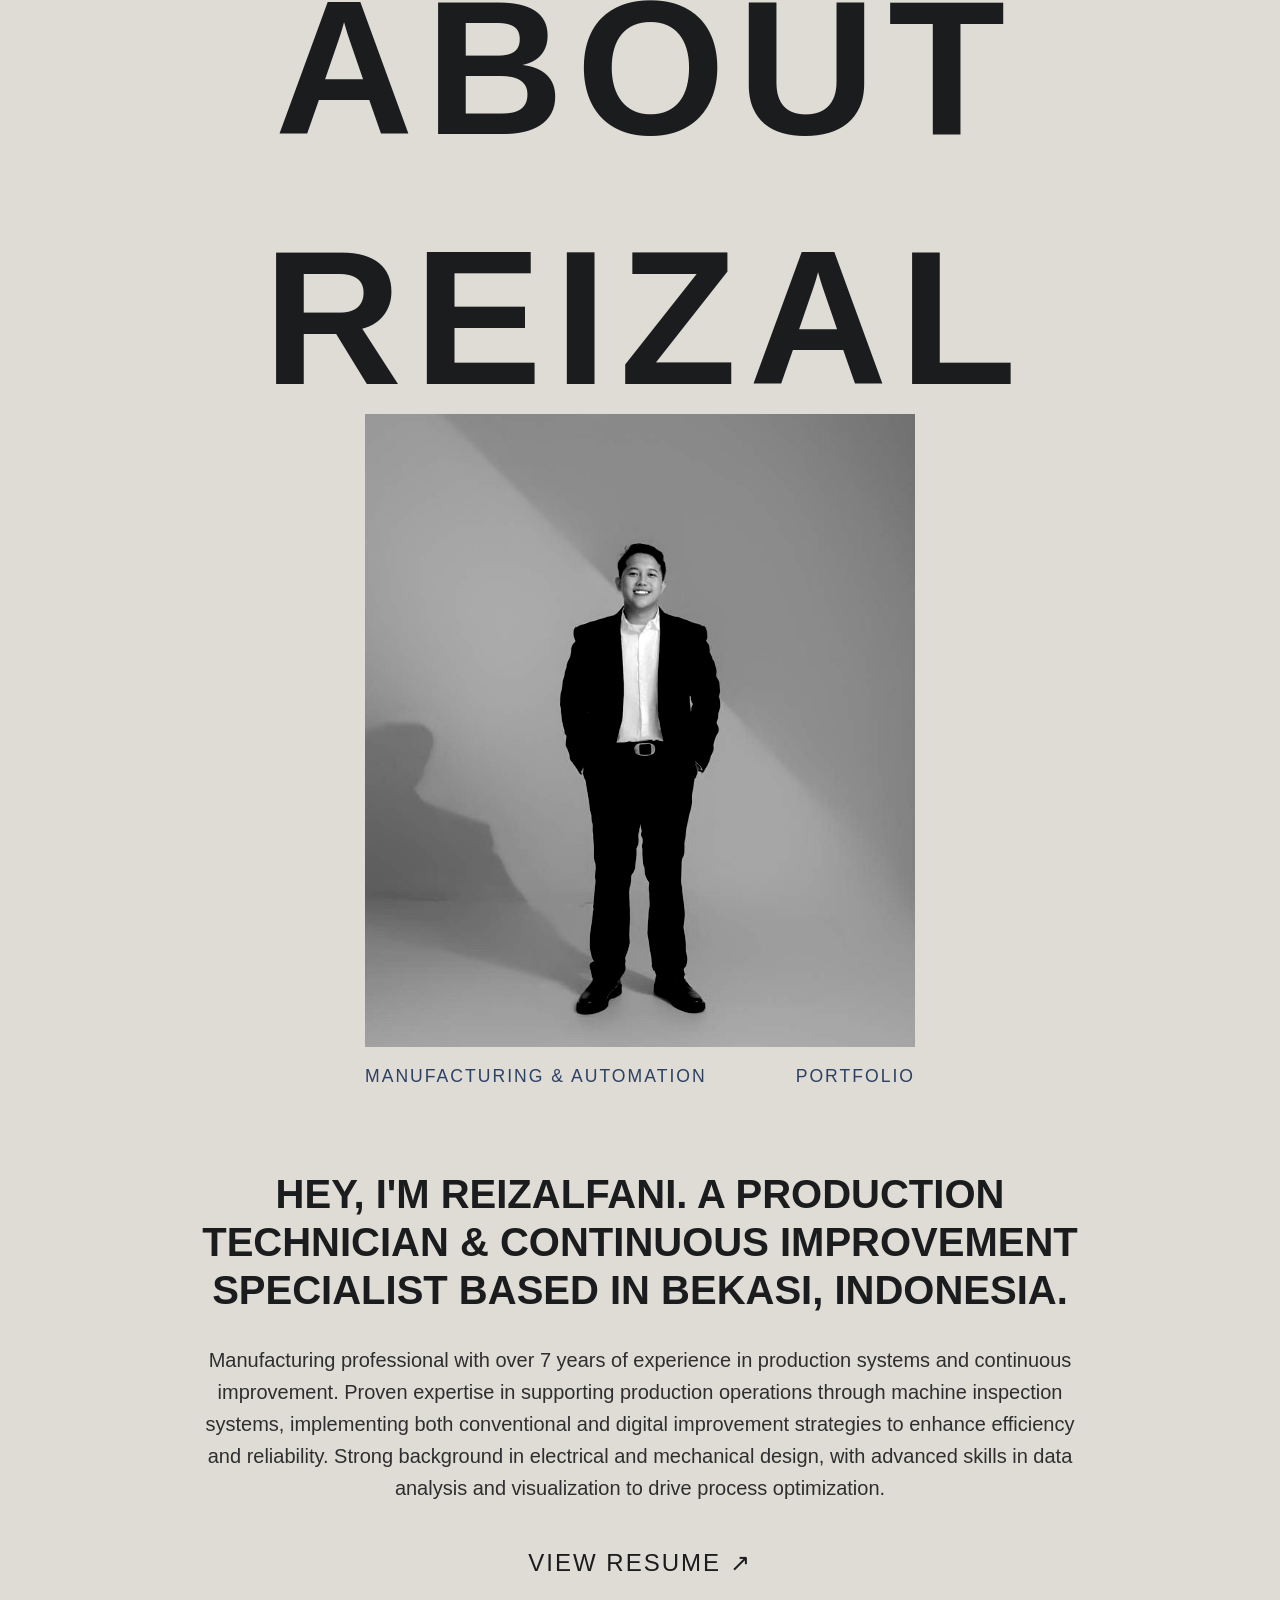
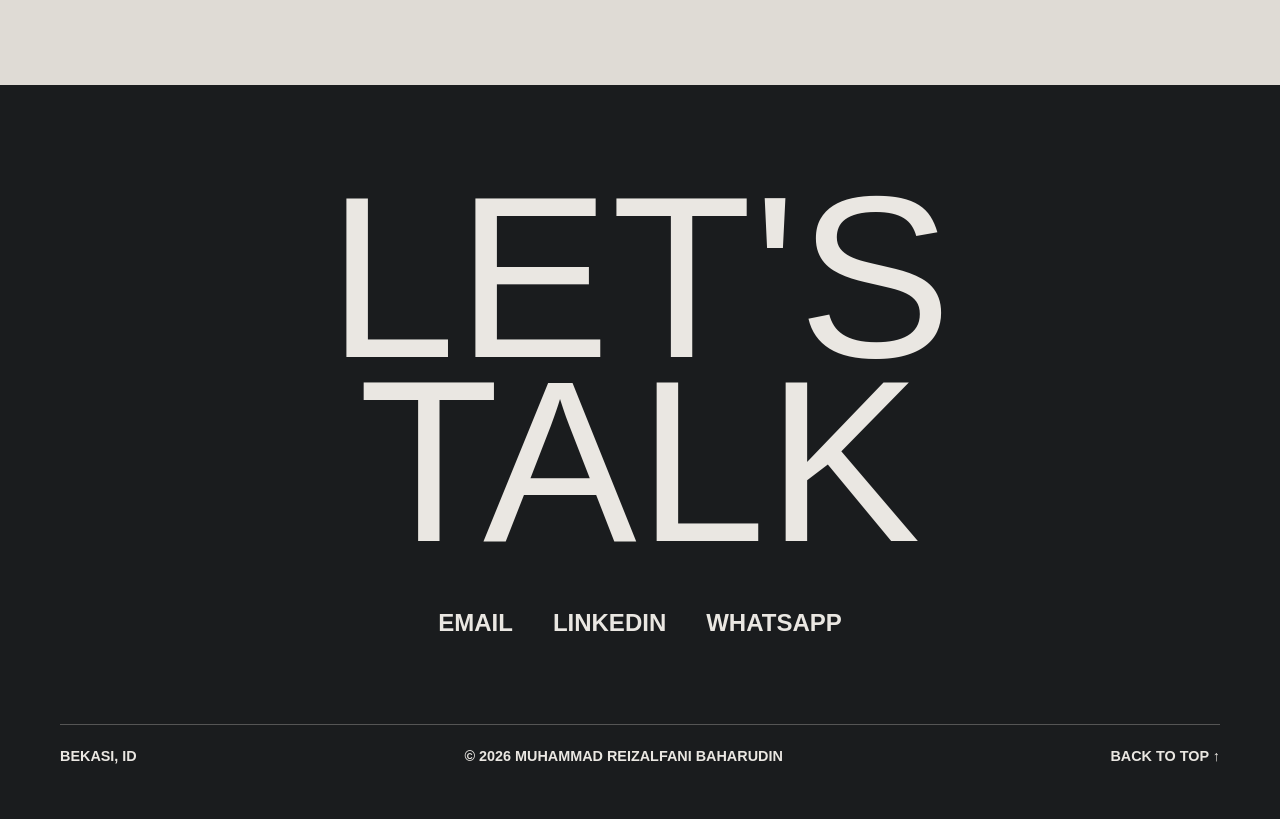
==== commit 2a05cd31: "Update index.html" ====
--- a/index.html
+++ b/index.html
@@ -92,7 +92,7 @@
                     
                     <div class="port-right-group">
                         <div class="inline-img-wrapper">
-                            <img src="./assets/Foto Rei 3.jpg" alt="IoT Project">
+                            <img src="./assets/web.png" alt="IoT Project">
                         </div>
                         <span class="port-arrow">↗</span>
                     </div>
